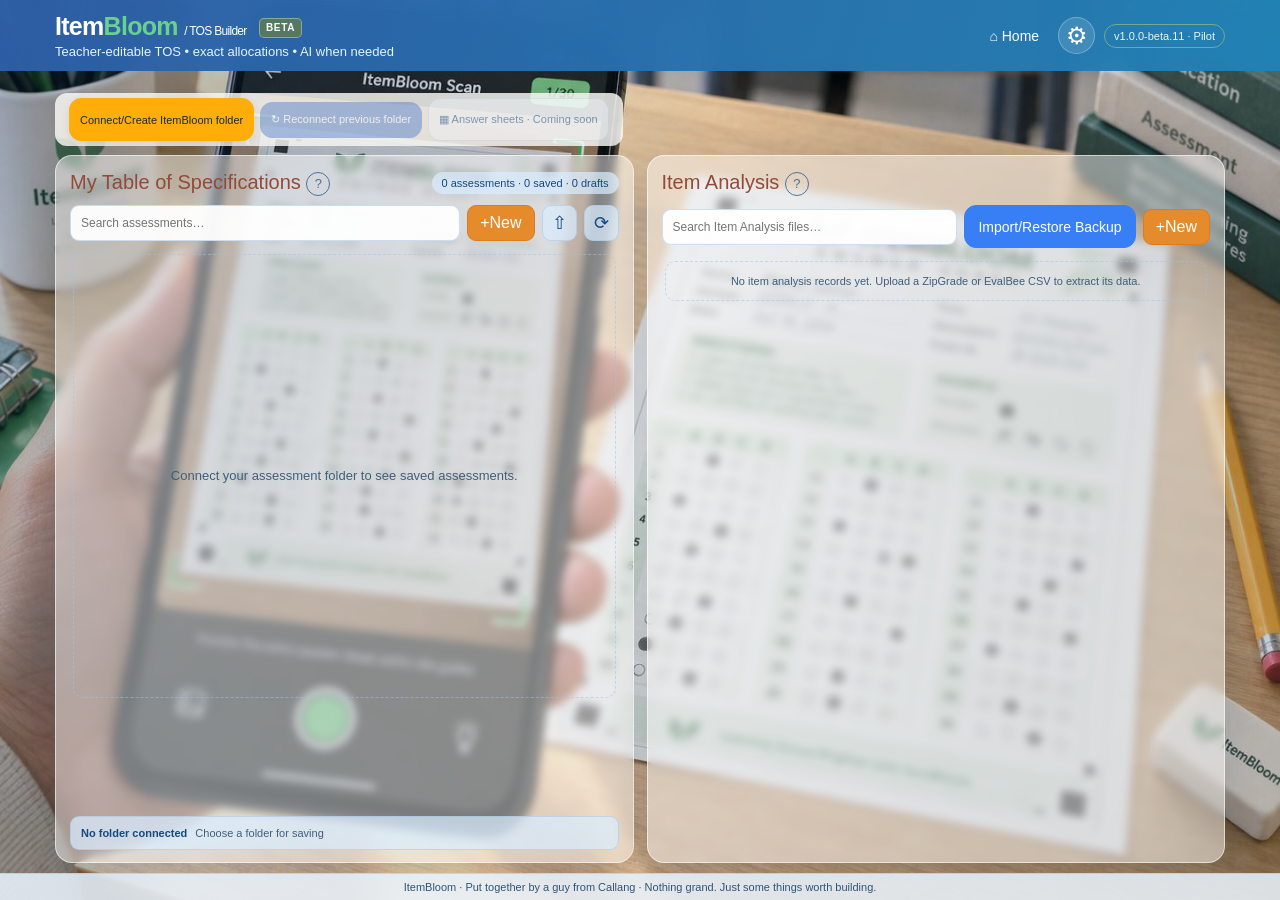
==== index.html @ 2d2b0105 "Preserve saved grade and placements; require explicit recalculation and review" ====
<!doctype html><html lang="en"><head><meta charset="utf-8"><meta name="viewport" content="width=device-width,initial-scale=1"><meta name="color-scheme" content="light"><meta name="theme-color" content="#265d91"><link rel="manifest" href="manifest.webmanifest"><link rel="icon" type="image/png" sizes="192x192" href="icons/icon-192.png"><title>ItemBloom v1.0.0-beta.11 — TOS Builder & Item Analysis</title><style>
/* Answer Sheet Maker is unavailable in this pilot. */
:root{font-family:Inter,Segoe UI,Arial,sans-serif;color:#233b2b;background:#f5f7f4;--green:#245f43;--line:#dce7de;--muted:#5f7266}
*{box-sizing:border-box}body{margin:0}button,input,select,textarea{font:inherit}button{cursor:pointer}button:disabled{opacity:.5;cursor:not-allowed}
.top{background:#183d2b;color:white;padding:20px 0}.wrap{max-width:1210px;margin:auto;padding:0 20px}.brand{font-size:24px;font-weight:800;letter-spacing:-.7px}.brand em{color:#9addad;font-style:normal}.subtitle{font-size:12px;color:#c8decf;margin-top:3px}.main{padding:20px 20px 45px}.card{background:#fff;border:1px solid var(--line);padding:22px;border-radius:15px;margin-bottom:16px;box-shadow:0 2px 10px #193e2908}.card h2{font-size:17px;margin:0 0 14px}.hint{color:var(--muted);font-size:12px;line-height:1.55;margin:8px 0}.grid{display:grid;grid-template-columns:repeat(3,minmax(0,1fr));gap:13px}.grid.two{grid-template-columns:repeat(2,minmax(0,1fr))}.grid.six{grid-template-columns:repeat(6,minmax(0,1fr))}.field{min-width:0}.field label{display:block;font-size:12px;color:#46604e;font-weight:700;margin-bottom:6px}.field input,.field select,.field textarea{width:100%;border:1px solid #cbdbce;border-radius:9px;padding:10px;background:white;color:#233b2b;outline:none}.field textarea{resize:vertical;min-height:63px}.field input:focus,.field textarea:focus,.field select:focus{border-color:#439767;box-shadow:0 0 0 3px #d8ebdc}.field input[type=file]{padding:6px}.field input[type=checkbox]{width:auto}.line{display:flex;justify-content:space-between;align-items:center;gap:14px;flex-wrap:wrap}.line h2{margin:0}.pill{background:#ecf5ec;border-radius:30px;padding:5px 10px;font-size:11px;color:#356747;font-weight:700}.controls{display:flex;gap:9px;align-items:center;flex-wrap:wrap;margin-top:13px}.btn{padding:10px 13px;border:1px solid var(--green);background:var(--green);color:white;border-radius:9px;font-size:13px;font-weight:700}.btn.secondary{background:#fff;color:#266245;border-color:#b9cebf}.btn.ghost{border:1px solid #d4e2d7;background:#f9fbf9;color:#466e52}.btn.danger{color:#a34b38;border-color:#e7d0c8;background:white}.btn:hover{filter:brightness(.97)}.compact{padding:6px 10px;font-size:11px}.competency{padding:14px;background:#fcfdfc;border:1px solid #dce6df;border-radius:11px;margin:11px 0}.compgrid{display:grid;grid-template-columns:.7fr 3.8fr .9fr;gap:12px;margin-top:9px}.status{padding:11px 13px;border-radius:9px;margin-top:13px;font-size:13px;line-height:1.5;background:#eaf5ec;color:#285840}.status.warn{background:#fff4df;color:#825c19}.status.error{background:#fff0ed;color:#9c392c}.hidden{display:none!important}details{border-top:1px solid #e7eee8;margin-top:14px;padding-top:13px}summary{color:#2a684b;font-weight:700;font-size:13px;cursor:pointer}.steps{font-size:13px;color:#50695b;line-height:1.75;margin:10px 0}.steps b{color:#214731}.airow{display:grid;grid-template-columns:1fr 1.4fr 1fr;gap:12px;margin:12px 0}.airow .field{align-self:end}.inputbox{font-family:Consolas,ui-monospace,monospace;font-size:12px;min-height:100px}.result-controls{display:flex;justify-content:space-between;gap:12px;flex-wrap:wrap;align-items:center}.metrics{font-size:12px;color:#536959;margin:9px 0 14px}.report{margin-top:18px;border:1px solid #dbe6dd;background:#f7faf7;border-radius:10px;padding:15px;font-size:12px;line-height:1.6;color:#47604f}.report ul{margin:5px 0;padding-left:21px}.report h3{font-size:13px;color:#244934;margin:0 0 7px}.footer{text-align:center;font-size:11px;color:#6a7f70;padding:8px}.print-area{background:white;color:#000;max-width:1160px;margin:0 auto;font-family:"Times New Roman",Times,serif}.deped-header{text-align:center;font-size:13px;line-height:1.12;padding:0 5px 12px}.deped-header .seal{height:46px;max-width:65px;object-fit:contain;display:block;margin:0 auto 3px}.deped-header .republic{font-family:Georgia,serif;font-size:13px}.deped-header .department{font-family:Georgia,serif;font-size:16px;font-weight:700}.deped-header .region,.deped-header .division{font-family:Arial,sans-serif;font-size:11px;margin-top:3px}.deped-header .school{font-family:Arial,sans-serif;font-size:15px;font-weight:700;margin-top:5px}.deped-header .town{font-family:Arial,sans-serif;font-size:11px;margin-top:3px}.deped-header .exam-title{font-size:16px;font-weight:700;margin-top:17px;line-height:1.15}.tos-meta{display:flex;justify-content:space-between;align-items:flex-end;gap:5px;margin:7px 1px 1px;font-size:13px}.tos-meta strong{font-size:15px}.printtable{width:100%;border-collapse:collapse;table-layout:fixed;font-family:Arial,sans-serif;font-size:11px;line-height:1.4}.printtable th,.printtable td{border:1px solid #111;padding:6px 5px;vertical-align:middle;color:black}.printtable th{background:#f0f0f0;text-align:center;font-weight:700}.printtable .phasehead th{padding:2px 3px;font-size:10px}.printtable .levels th{padding:2px 2px;font-size:9px}.printtable .percents th{padding:2px;font-size:10px}.printtable td.num{text-align:center}.printtable td.comptext{font-size:11px;line-height:1.55;text-align:left;white-space:pre-wrap;overflow-wrap:anywhere}.printtable td.placement{text-align:center;font-size:10px;white-space:normal;overflow-wrap:break-word}.printtable tfoot td{text-align:center;font-weight:700}.signatures{display:grid;grid-template-columns:repeat(4,1fr);gap:10px;margin-top:19px}.sig{text-align:center;font-family:Arial,sans-serif;font-size:11px;min-width:0}.sig .role{font-style:italic;color:#666;text-align:left;font-size:10px;min-height:35px}.sig .name{font-size:11px;margin-top:4px;overflow-wrap:anywhere}.sig .position{font-size:10px;margin-top:3px}.page-note{font-family:Arial,sans-serif;font-size:10px;color:#555;margin-top:10px}.print-area:not(.visible){display:none}
@media(max-width:840px){.grid,.grid.two,.grid.six,.compgrid,.airow{grid-template-columns:1fr}.card{padding:15px}.wrap{padding:0 12px}.top{padding:14px 0}.main{padding:14px 12px}.table-scroll{overflow-x:auto}.print-area{min-width:920px}.tos-meta strong{font-size:13px}}
@media print{@page{size:A4 landscape;margin:9mm}body{background:#fff;color:#000}.top,.configuration,.footer,.result-controls,.metrics,.report,.page-note{display:none!important}.main{padding:0}.wrap{max-width:none;padding:0}.card{padding:0;border:0;box-shadow:none;margin:0}.print-area,.print-area:not(.visible){display:block;min-width:0;max-width:none}.table-scroll{overflow:visible}.deped-header{padding-bottom:10px}.deped-header .seal{height:42px}.deped-header .exam-title{margin-top:13px}.printtable{font-size:10px}.printtable th,.printtable td{padding:4px 3px}.printtable td.comptext{font-size:10px}.printtable td.placement{font-size:9px}.signatures{margin-top:16px}.printtable thead{display:table-header-group}.printtable tr{break-inside:avoid}*{print-color-adjust:exact;-webkit-print-color-adjust:exact}}


/* V9: compact step-based, single-viewport working screens */
html,body{height:100%;overflow:hidden}body{display:flex;flex-direction:column;background:#f3f6f2}
.top{padding:12px 0;flex:0 0 auto}.nav-top{display:flex;justify-content:space-between;align-items:center;gap:15px}.brand{font-size:21px}.edition{font-size:12px;font-weight:500}.appversion{border:1px solid #76aa89;color:#e7f6eb;border-radius:18px;padding:5px 9px;font-size:11px}
.stepbar{flex:0 0 auto;background:#fff;border-bottom:1px solid #dfe9e0}.step-row{display:flex;gap:3px;padding-top:7px;padding-bottom:7px}.step{flex:1;display:flex;align-items:center;justify-content:center;gap:8px;border:0;background:transparent;padding:9px 7px;color:#5f7869;font-size:12px;border-radius:8px;font-weight:700;white-space:nowrap}.step.active{background:#e7f3e9;color:#1f6342}.step-no{display:inline-grid;place-items:center;width:22px;height:22px;background:#eff3ef;border-radius:100%;color:#476d55}.step.active .step-no{background:#2a704f;color:white}
.workarea{flex:1;min-height:0;width:100%;display:flex;flex-direction:column;padding-top:14px;padding-bottom:10px;position:relative}.page{flex:1;min-height:0}.page.hidden{display:none!important}.scroll-surface{height:100%;min-height:0;overflow:auto;scrollbar-gutter:stable;padding:0 2px 6px}.page-intro{display:flex;align-items:baseline;gap:17px;margin-bottom:10px}.page-intro h1{font-size:20px;line-height:1.1;margin:0;color:#264d35}.page-intro p{font-size:12px;color:#648070;margin:0}.card{margin-bottom:11px;padding:16px 18px;border-radius:12px}.card h2{margin:0 0 9px;font-size:16px}.grid{gap:10px}.field input,.field select,.field textarea{padding:8px 9px}.field label{margin-bottom:4px}.hint{margin:6px 0}.controls{margin-top:9px}.bottomnav{flex:0 0 auto;background:white;border-top:1px solid #deeadf;padding:9px 0}.bottom-inner{display:flex;align-items:center;justify-content:space-between;gap:12px}.bottom-label{font-size:12px;font-weight:700;color:#657b69}.btn{padding:8px 13px}
#message:not(.hidden){position:absolute;z-index:8;right:20px;bottom:11px;max-width:550px;box-shadow:0 5px 25px #0002;padding:10px 35px 10px 14px}
#compList{max-height:calc(100dvh - 355px);overflow:auto;padding-right:3px}.competency{padding:9px 12px;margin:7px 0}.compgrid{margin-top:5px}.compgrid textarea{min-height:52px;max-height:80px}.competency .btn{padding:5px 8px}
.draft-screen{height:100%;min-height:0;display:flex;flex-direction:column}.draft-layout{flex:1;min-height:0;display:grid;grid-template-columns:minmax(0,1.55fr) minmax(300px,1fr);gap:11px}.draft-layout>.card{min-height:0;margin:0;display:flex;flex-direction:column}.draft-scroller{flex:1;min-height:85px;overflow:auto;border:1px solid #dce8de;border-radius:7px;margin:8px 0}.draft-table{border-collapse:collapse;font-size:11px;min-width:620px;width:100%;table-layout:fixed}.draft-table th{position:sticky;top:0;z-index:1;background:#eaf2eb;color:#2e5840;padding:8px 4px;border-bottom:1px solid #cddbd0}.draft-table td{padding:5px 3px;border-bottom:1px solid #e5eee6;text-align:center}.draft-table td:nth-child(2){text-align:left;min-width:145px;width:28%;max-width:210px;white-space:normal;line-height:1.3}.draft-table th:nth-child(1){width:5%}.draft-table th:nth-child(2){width:34%}.draft-table th:nth-child(3){width:7%}.draft-table th:nth-child(n+4):nth-child(-n+9){width:8%}.draft-table th:nth-child(10){width:6%}.draft-table td:nth-child(2){min-width:0;width:34%;max-width:none}.draft-table .comp-snippet{display:-webkit-box;-webkit-box-orient:vertical;-webkit-line-clamp:3;line-clamp:3;overflow:hidden;line-height:1.45}.draft-table tbody tr{height:64px}.draft-table input{width:37px;max-width:100%;padding:5px 0;text-align:center;border:1px solid #c9dacd;border-radius:6px;font:inherit}.draft-table input.changed{background:#eff6ea}.draft-table .bad{color:#ac4b38;font-weight:bold}.draft-table tfoot td{position:sticky;bottom:0;background:#eff5ef;font-weight:700;border-top:1px solid #c6d6ca}.draft-card>.controls{justify-content:flex-end}.draft-card>#draftValidation{padding:4px 0;margin:0;max-height:47px;overflow:auto}.draft-card #draftSummary{margin:2px 0}
.ai-workbench{display:flex;flex-direction:column;min-height:0;flex:1;overflow:auto}.ai-card .controls{gap:6px}.ai-card .btn{font-size:11px;padding:7px 9px}.ai-card .field textarea{font-size:11px;min-height:70px;max-height:125px}.ai-card details{margin-top:8px;padding-top:7px}.ai-card summary{font-size:12px}.ai-card .airow{grid-template-columns:1fr 1fr;gap:8px}.ai-card .airow .field{align-self:auto}.ai-card .airow #tokenContainer{grid-column:auto}.ai-card #aiState{overflow-wrap:anywhere}
#headerFields{grid-template-columns:repeat(3,minmax(0,1fr));gap:10px}.output-flex{display:block}.output-scroll{max-height:calc(100dvh - 275px);overflow:auto}.output-scroll h3{margin:5px 0;font-size:14px;color:#315941}
#resultCard{margin-bottom:7px}#resultCard>.result-controls{margin-bottom:5px}#resultCard .print-area{border:1px solid #e3e3e3;padding:14px;max-width:1140px}#resultCard .table-scroll{overflow:auto;max-height:calc(100dvh - 300px)}#resultCard .report{margin-top:9px;max-height:85px;overflow:auto;padding:9px}
.print-area .republic,.print-area .department{font-family:"Old English Text MT","UnifrakturCook","Cloister Black",Georgia,serif!important;font-size:16px!important;font-weight:400!important;letter-spacing:-.5px;transform:scaleX(.83);transform-origin:center center;line-height:1.08}
.signatures{display:grid;grid-template-columns:repeat(var(--signature-count,4), minmax(0,1fr));gap:10px}.sig .role{text-align:center;min-height:33px}
@media(max-width:1150px){.draft-layout{grid-template-columns:minmax(0,1.22fr) minmax(285px,1fr)}.draft-table{min-width:620px}}
@media(max-width:800px){.page-intro{display:block}.page-intro p{margin-top:6px}.step{font-size:0;padding:6px 1px}.step-no{font-size:11px}.draft-layout{display:flex;flex-direction:column;overflow:auto}.draft-layout>.card{flex:0 0 auto}.draft-scroller{min-height:175px;max-height:42dvh}.ai-card{max-height:37dvh;overflow:auto}.workarea{padding:10px 10px}.wrap{padding:0 10px}.draft-table{min-width:620px}#headerFields{grid-template-columns:repeat(2,minmax(0,1fr))}.output-scroll{max-height:calc(100dvh - 235px)}.appversion{display:none}}
@media(max-width:560px){.top{padding:8px 0}.brand{font-size:18px}.edition{display:none}.page-intro h1{font-size:18px}.grid,.grid.two,.grid.six,.compgrid{grid-template-columns:1fr}.grid.six{grid-template-columns:repeat(2,1fr)}.compgrid{grid-template-columns:70px 1fr 85px;gap:7px}.compgrid .field label{font-size:10px}.compgrid input{min-width:0}.competency textarea{font-size:12px}.bottom-label{display:none}#headerFields{grid-template-columns:1fr}.signatures{grid-template-columns:repeat(var(--signature-count,1),minmax(0,1fr))}}
@media print{@page{size:A4 landscape;margin:8mm}html,body{height:auto;overflow:visible;display:block!important}.top,.stepbar,.bottomnav,.page-intro,#message{display:none!important}.workarea{display:block;padding:0;max-width:none}.page{display:none!important}.page[data-page="4"]{display:block!important}.page[data-page="4"]>.scroll-surface{overflow:visible;height:auto}.page[data-page="4"] .card{display:block!important}#resultCard>.result-controls,#resultCard>.metrics,#resultCard>.report{display:none!important}#resultCard .table-scroll{overflow:visible;max-height:none}#resultCard .print-area{border:0;padding:0;max-width:none;min-width:0}.print-area .republic,.print-area .department{font-size:16px!important}.signatures{grid-template-columns:repeat(var(--signature-count,4), minmax(0,1fr))}#previewPlaceholder{display:none!important}}

/* Folder-backed assessments and persistent home screen */
.header-actions{display:flex;align-items:center;gap:9px}.header-btn{border-color:#7eaf8d;background:transparent;color:white;padding:7px 10px}.header-btn:hover{background:#2e5c43}.brand-footer{flex:0 0 auto;text-align:center;border-top:1px solid #dde8df;background:#f8faf8;color:#66796b;font-size:11px;padding:7px 12px}
body.home-mode .stepbar,body.home-mode .bottomnav{display:none!important}body.home-mode .workarea{padding-top:22px;padding-bottom:10px}.home-screen{height:100%;min-height:0;display:flex;flex-direction:column}.home-columns{display:grid;grid-template-columns:minmax(0,1.7fr) minmax(290px,1fr);gap:13px;flex:1;min-height:0}.home-columns>.card{margin:0;min-height:0}.home-primary{display:flex;flex-direction:column;min-height:0}.home-storage{overflow:auto}.recent-scroll{height:clamp(270px,48vh,470px);min-height:270px;overflow-y:auto;overscroll-behavior:contain;padding:4px 5px 5px 1px;flex:1}.recent-item{border:1px solid #dce8df;border-radius:11px;padding:12px;margin-bottom:8px;background:#fbfdfb;display:flex;gap:12px;justify-content:space-between;align-items:center}.recent-title{font-size:14px;font-weight:750;color:#214f34;margin-bottom:3px;overflow-wrap:anywhere}.recent-meta{font-size:11px;color:#617968;line-height:1.5}.recent-actions{display:flex;gap:6px;align-items:center;flex-shrink:0}.empty-recent{height:100%;min-height:245px;display:flex;align-items:center;justify-content:center;text-align:center;color:#6e8071;font-size:13px;padding:25px;line-height:1.65;border:1px dashed #cedfce;border-radius:10px}.folder-indicator{background:#f3f8f3;padding:14px;border-radius:10px;border:1px solid #e0ede2}.folder-indicator strong,.folder-indicator .hint{display:block}.storage-note{font-size:11px;line-height:1.55;color:#58705e;margin-top:16px}.save-indicator{font-weight:500;color:#6b836e}.home-screen .controls{margin-top:10px}#recentHint{margin:3px 0 12px}
@media(max-width:840px){.home-columns{grid-template-columns:1fr;overflow:auto}.home-columns>.card{min-height:auto}.recent-scroll{flex:none;max-height:350px}.header-actions{gap:4px}.header-btn{font-size:11px;padding:7px}.appversion{display:none}}
@media print{.brand-footer,.header-actions,.home-screen{display:none!important}body.home-mode .stepbar,body.home-mode .bottomnav{display:none!important}}

/* V10 color themes: report/print surface stays independent */
:root{--ui-bg:#f3f6f2;--ui-card:#fff;--ui-text:#233b2b;--ui-heading:#264d35;--ui-hero:#183d2b;--ui-accent:#245f43;--ui-soft:#e7f3e9;--ui-line:#dce7de;--ui-field:#fff;--ui-muted:#617768;--ui-footer:#f8faf8;--ui-highlight:#f8faf8}
body[data-theme="warm"]{--ui-bg:#fff6f0;--ui-card:#fffdfb;--ui-text:#583f47;--ui-heading:#713d5b;--ui-hero:#653a60;--ui-accent:#a04d79;--ui-soft:#fce8e7;--ui-line:#f0d9de;--ui-field:#fff;--ui-muted:#805969;--ui-footer:#fff1e9;--ui-highlight:#fff3ee}
body[data-theme="playful"]{--ui-bg:#f6f2ff;--ui-card:#fff;--ui-text:#493664;--ui-heading:#6d39ad;--ui-hero:#52259a;--ui-accent:#8640d0;--ui-soft:#f1e2ff;--ui-line:#e2d5fc;--ui-field:#fff;--ui-muted:#735d89;--ui-footer:#faf0ff;--ui-highlight:#fdf4ff}
body[data-theme="ocean"]{--ui-bg:#ebf8fa;--ui-card:#fff;--ui-text:#24465c;--ui-heading:#145f78;--ui-hero:#124f70;--ui-accent:#087d91;--ui-soft:#d8f1f3;--ui-line:#c9e4e7;--ui-field:#fff;--ui-muted:#5b7784;--ui-footer:#effafd;--ui-highlight:#f4fcff}
body[data-theme="dark"]{--ui-bg:#141e29;--ui-card:#222f3c;--ui-text:#e4edf7;--ui-heading:#d7e9ff;--ui-hero:#101923;--ui-accent:#5db39f;--ui-soft:#263e48;--ui-line:#405462;--ui-field:#182632;--ui-muted:#a2b5c7;--ui-footer:#1a2734;--ui-highlight:#293745}
body{background:var(--ui-bg);color:var(--ui-text)}.top{background:var(--ui-hero)}body[data-theme="warm"] .top{background:linear-gradient(100deg,#7d3d72,#d67f68)}body[data-theme="playful"] .top{background:linear-gradient(110deg,#5830b0,#df54aa 65%,#f0a14c)}body[data-theme="ocean"] .top{background:linear-gradient(100deg,#115878,#10a0a5)}
.card,.stepbar,.bottomnav{background:var(--ui-card);border-color:var(--ui-line)}.page-intro h1,.card h2,.recent-title{color:var(--ui-heading)}.page-intro p,.hint,.recent-meta,.storage-note,.bottom-label{color:var(--ui-muted)}.btn:not(.ghost):not(.secondary):not(.danger):not(.header-btn){background:var(--ui-accent);border-color:var(--ui-accent)}.btn.secondary,.btn.ghost,.btn.danger{background:var(--ui-field);color:var(--ui-accent);border-color:var(--ui-line)}.step.active,.pill,.folder-indicator{background:var(--ui-soft);color:var(--ui-heading)}.step.active .step-no{background:var(--ui-accent)}.step{color:var(--ui-muted)}.field label{color:var(--ui-text)}.field input,.field textarea,.field select{background:var(--ui-field);color:var(--ui-text);border-color:var(--ui-line)}.competency,.recent-item{background:var(--ui-highlight);border-color:var(--ui-line)}.brand-footer{background:var(--ui-footer);color:var(--ui-muted);border-color:var(--ui-line)}.empty-recent{border-color:var(--ui-line);color:var(--ui-muted)}.save-indicator{color:var(--ui-muted)}.draft-scroller{border-color:var(--ui-line)}body[data-theme="dark"] .draft-table th{background:#314858;color:#f1f6ff}body[data-theme="dark"] .draft-table td{color:var(--ui-text)}body[data-theme="dark"] summary{color:#a2e4db}
.theme-widget{font-size:11px;color:#f1f6ff;display:flex;align-items:center;gap:6px}.theme-widget select{background:#ffffffec;color:#233b2b;border:0;border-radius:7px;padding:7px 8px;font-size:12px;max-width:150px}
.recent-titleline{display:flex;align-items:center;gap:9px;margin-bottom:3px;flex-wrap:wrap}.kind-pill{font-size:10px;letter-spacing:.5px;border-radius:30px;padding:3px 8px;font-weight:800;background:#e2f2ea;color:#256143}.kind-pill.draft{background:#fff1cc;color:#965922}.recent-item .btn.danger{padding:6px 8px}.recent-actions{flex-wrap:wrap;justify-content:flex-end}
#previewFolderStatus{font-weight:700;color:var(--ui-muted)}
.print-area .department{font-size:18px!important}.print-area .republic{font-size:16px!important}.print-area .region{font-size:10px!important;font-weight:700!important}
body[data-theme="dark"] .print-area{background:#fff;color:#000}body[data-theme="dark"] .print-area *{color:#000}
@media(max-width:640px){.theme-widget{font-size:0}.theme-widget select{max-width:105px;font-size:10px}.recent-item{flex-wrap:wrap}.recent-actions{width:100%;justify-content:flex-end}}
@media print{.print-area .department{font-size:18px!important}.print-area .republic{font-size:16px!important}.print-area .region{font-size:10px!important;font-weight:700!important}}

/* Dual-entry Bloom controls. */
.bloom-entry{border:1px solid var(--ui-line);background:var(--ui-highlight);border-radius:13px;padding:10px;min-width:0}
.bloom-entry .bloom-title{display:block;font-size:12px;min-height:30px;color:var(--ui-heading);font-weight:800;margin-bottom:8px}
.bloom-duo{display:grid;grid-template-columns:1fr;gap:8px}
.bloom-duo label{font-size:10px!important;letter-spacing:.25px;margin-bottom:4px!important}
.bloom-duo label.bloom-percent-label{color:#7b3026!important;font-weight:600!important}
.bloom-duo input{font-variant-numeric:tabular-nums;text-align:center;padding:6px 4px!important;font-size:14px;min-width:0}
.bloom-validation{font-size:12px;font-weight:700;padding:9px 12px;border-radius:9px;margin:13px 0 9px;background:#e6f7ed;color:#16613c}
.bloom-validation.bad{background:#fff0eb;color:#993f2d}
#targetsInfo{font-size:11px}
#nextStep:disabled{opacity:.5;box-shadow:none;transform:none;cursor:not-allowed}
.page[data-page="0"] .configuration:first-of-type{position:relative;z-index:5}
.subject-chooser{display:flex;position:relative;min-width:0;z-index:6}
.subject-chooser input{border-radius:9px 0 0 9px;flex:1;min-width:0}
.subject-menu-toggle{flex:0 0 40px;border:1px solid var(--ui-line);border-left:0;border-radius:0 9px 9px 0;color:var(--ui-heading);background:var(--ui-soft);font-size:20px;cursor:pointer}
.subject-menu-toggle:hover{background:#d3e9e4}
.subject-choices{position:absolute;z-index:20;top:calc(100% + 3px);left:0;right:0;max-height:225px;overflow-y:auto;border:1px solid var(--ui-line);border-radius:11px;background:var(--ui-card);box-shadow:0 10px 24px #1a39522e;padding:5px}
.subject-choices button{display:block;width:100%;text-align:left;padding:8px 10px;background:transparent;border:0;border-radius:7px;color:var(--ui-text);font-size:12px}
.subject-choices button:hover,.subject-choices button:focus{background:var(--ui-soft)}
.subject-choices p{padding:10px;color:var(--ui-muted);font-size:12px}
@media(max-width:1100px){.grid.six{grid-template-columns:repeat(3,minmax(0,1fr))}}
@media(max-width:660px){.grid.six{grid-template-columns:repeat(2,minmax(0,1fr))}.bloom-duo input{font-size:13px}}
@media print{body[data-theme="campus"]{background:white!important;font-family:Arial,sans-serif}body[data-theme="campus"] .card{box-shadow:none;backdrop-filter:none}}
:root{--school-photo:url("assets/itembloom-background.jpg")}

/* ItemBloom v14 — image-backed glass workspace, tablet-readable CSM-inspired controls */
:root{--ui-bg:#e9eff3;--ui-card:rgba(255,255,255,.84);--ui-text:#19344a;--ui-heading:#144266;--ui-hero:#164c80;--ui-accent:#ffab05;--ui-soft:#e7f4fc;--ui-line:rgba(255,255,255,.58);--ui-field:rgba(255,255,255,.94);--ui-muted:#456578;--ui-footer:rgba(251,253,255,.72);--ui-highlight:rgba(255,255,255,.74)}
body[data-theme="campus"]{--ui-bg:#e2ebf0;--ui-card:rgba(255,255,255,.83);--ui-text:#172e48;--ui-heading:#10446f;--ui-hero:#104f85;--ui-accent:#ffae06;--ui-soft:rgba(226,244,250,.82);--ui-line:rgba(255,255,255,.68);--ui-field:rgba(255,255,255,.94);--ui-muted:#476378;--ui-footer:rgba(255,255,255,.65);--ui-highlight:rgba(255,255,255,.63)}
body[data-theme="sage"]{--ui-bg:#e3eae2;--ui-card:rgba(245,251,242,.83);--ui-text:#214538;--ui-heading:#174d3a;--ui-hero:#285848;--ui-accent:#21785b;--ui-soft:rgba(221,242,226,.8);--ui-line:rgba(226,246,231,.62);--ui-field:rgba(255,255,255,.95);--ui-muted:#4b6658;--ui-footer:rgba(241,251,238,.7);--ui-highlight:rgba(241,251,238,.7)}
body[data-theme="dark"]{--ui-bg:#14202d;--ui-card:rgba(20,32,46,.83);--ui-text:#eaf4fa;--ui-heading:#eaf5ff;--ui-hero:#101d30;--ui-accent:#f5a51b;--ui-soft:rgba(37,66,79,.8);--ui-line:rgba(174,199,217,.22);--ui-field:rgba(29,47,65,.94);--ui-muted:#b9cadb;--ui-footer:rgba(17,29,43,.76);--ui-highlight:rgba(26,45,62,.80)}
body[data-theme="campus"],body[data-theme="sage"],body[data-theme="dark"]{font-family:'Poppins','Segoe UI',Arial,sans-serif;background-image:linear-gradient(105deg,rgba(9,37,62,.29),rgba(25,52,73,.08) 45%,rgba(8,41,59,.20)),var(--school-photo);background-size:cover;background-position:center;background-attachment:fixed;color:var(--ui-text)}
body[data-theme="sage"]{background-image:linear-gradient(105deg,rgba(29,65,46,.38),rgba(199,225,202,.14) 45%,rgba(20,65,38,.27)),var(--school-photo)}
body[data-theme="dark"]{background-image:linear-gradient(110deg,rgba(7,15,27,.76),rgba(10,21,39,.62) 50%,rgba(9,18,27,.78)),var(--school-photo)}
.top,body[data-theme="campus"] .top,body[data-theme="sage"] .top,body[data-theme="dark"] .top{background:linear-gradient(105deg,rgba(5,41,86,.91),rgba(10,58,89,.86));backdrop-filter:blur(16px)}body[data-theme="sage"] .top{background:linear-gradient(105deg,rgba(19,71,59,.93),rgba(28,77,70,.83))}body[data-theme="dark"] .top{background:linear-gradient(105deg,rgba(10,19,29,.97),rgba(17,39,61,.95))}
.brand{font-size:25px}.brand em{color:#c9f5bd} .subtitle{font-size:13px;color:#e5f4ff}
.card,body[data-theme="campus"] .card{background:var(--ui-card);border:1px solid var(--ui-line);backdrop-filter:blur(17px) saturate(125%);-webkit-backdrop-filter:blur(17px);box-shadow:0 14px 34px rgba(5,31,53,.18);border-radius:20px}
.stepbar,.bottomnav,body[data-theme="campus"] .stepbar,body[data-theme="campus"] .bottomnav{background:var(--ui-card);border-color:var(--ui-line);backdrop-filter:blur(18px);-webkit-backdrop-filter:blur(18px)}
.field label,.page-intro h1,.card h2,.recent-title{color:var(--ui-heading)}
.page-intro h1{font-size:23px;font-weight:800;color:#fff!important;text-shadow:0 2px 7px rgba(0,0,0,.47)}.page-intro p{font-size:13px;color:#fff!important;text-shadow:0 1px 4px rgba(0,0,0,.6)}
.card h2{font-size:18px}.field label{font-size:13px}.field input,.field select,.field textarea{font-size:15px;min-height:44px;background:var(--ui-field);color:var(--ui-text);border:1px solid rgba(100,133,153,.3)}
.btn{font-size:14px;min-height:43px;border-radius:12px;transition:background .2s,transform .2s,box-shadow .2s,color .2s,filter .2s}
body[data-theme="campus"] .btn:not(.ghost):not(.secondary):not(.danger):not(.header-btn),body[data-theme="dark"] .btn:not(.ghost):not(.secondary):not(.danger):not(.header-btn),body[data-theme="sage"] .btn:not(.ghost):not(.secondary):not(.danger):not(.header-btn){background:var(--ui-accent);border-color:var(--ui-accent);color:var(--ui-text)}
body[data-theme="campus"] .btn.secondary,body[data-theme="dark"] .btn.secondary,body[data-theme="sage"] .btn.secondary{background:#347ff0;border-color:#347ff0;color:white}
body[data-theme="campus"] .btn.ghost,body[data-theme="dark"] .btn.ghost,body[data-theme="sage"] .btn.ghost{background:var(--ui-card);border-color:var(--ui-line);color:var(--ui-heading)}
body[data-theme="dark"] .btn.ghost{color:var(--ui-text)}
.btn:not(:disabled):hover,body[data-theme="campus"] .btn:not(:disabled):hover{filter:none;transform:translateY(-2px);box-shadow:0 8px 20px rgba(2,37,68,.22)}
body[data-theme="campus"] .btn:not(.ghost):not(.secondary):not(.danger):not(.header-btn):not(:disabled):hover{background:#f38500;border-color:#f38500;color:#202c3b}
.btn.secondary:not(:disabled):hover{background:#1764d3!important;border-color:#1764d3!important;color:white!important}
.header-btn{color:#f5f9ff!important;background:rgba(255,255,255,.16)!important;border-color:rgba(255,255,255,.21)!important}
.pill,.kind-pill{font-size:12px}.step{font-size:13px}.recent-meta,.hint,.folder-indicator{font-size:13px}.recent-item{background:var(--ui-highlight);border-color:var(--ui-line)}
.brand-footer{background:var(--ui-footer);border-color:var(--ui-line);backdrop-filter:blur(18px)}
.theme-anchor{position:relative}.theme-gear{width:37px;height:37px;background:rgba(255,255,255,.13);border:1px solid rgba(255,255,255,.28);border-radius:50%;color:#fff;font-size:24px;line-height:1;cursor:pointer;display:grid;place-items:center;transition:.2s}.theme-gear:hover{background:rgba(255,255,255,.27);transform:rotate(28deg)}.theme-menu{position:absolute;right:0;top:calc(100% + 12px);background:rgba(255,255,255,.97);padding:15px;border-radius:15px;border:1px solid #d3e3ee;box-shadow:0 16px 30px rgba(7,37,58,.26);width:200px;z-index:120;color:#153b56}.theme-menu label{display:block;font-size:13px;font-weight:700;margin-bottom:9px}.theme-menu select{width:100%;padding:10px;border-radius:9px;border:1px solid #9db8c7;color:#193c56;font-size:14px;background:white}
.help-icon{display:inline-flex;justify-content:center;align-items:center;vertical-align:middle;min-width:24px;min-height:24px;padding:0;border:1px solid currentColor;border-radius:50%;background:transparent;color:var(--ui-heading);font:700 13px/1 'Poppins',sans-serif;opacity:.72;cursor:pointer;transition:opacity .15s,background .15s}.help-icon:hover,.help-icon:focus-visible{opacity:1;background:var(--ui-soft)}.sr-only{position:absolute!important;width:1px!important;height:1px!important;padding:0!important;margin:-1px!important;overflow:hidden!important;clip:rect(0,0,0,0)!important;white-space:nowrap!important;border:0!important}
.help-overlay{position:fixed;inset:0;display:flex;justify-content:center;align-items:center;background:rgba(8,22,37,.54);z-index:200;padding:16px;backdrop-filter:blur(4px)}.help-dialog{width:min(500px,100%);border:1px solid rgba(255,255,255,.8);border-radius:22px;background:rgba(255,255,255,.96);padding:22px;color:#223b4f;box-shadow:0 20px 65px rgba(1,17,35,.34);font-size:15px;line-height:1.6}.help-dialog-head{display:flex;justify-content:space-between;align-items:center}.help-dialog h2{font-size:21px;margin:0}.help-close{border:0;background:transparent;font-size:29px;cursor:pointer;color:#38516a}.help-dialog-text p{margin:13px 0}.help-actions{display:flex;justify-content:flex-end;margin-top:18px}
.zoom-controls{display:flex;align-items:center;gap:12px;justify-content:flex-end;min-height:48px;flex:0 0 auto}.zoom-caption{font-size:14px;font-weight:700;color:var(--ui-heading);margin-right:auto}.zoom-controls input[type=range]{width:clamp(105px,21vw,220px);accent-color:#2479d4;cursor:pointer}.zoom-controls output{min-width:50px;font-size:13px;font-weight:700;color:var(--ui-text);font-variant-numeric:tabular-nums}
.page[data-page="4"] .scroll-surface{display:flex;flex-direction:column;overflow:hidden}.page[data-page="4"] #resultCard{display:flex;flex-direction:column;min-height:0;flex:1}.page[data-page="4"] .zoom-viewport{flex:1 1 auto;min-height:180px;max-height:none;overflow:auto;background:rgba(220,232,240,.55);border:1px solid rgba(126,156,178,.42);border-radius:14px;padding:14px;scrollbar-gutter:stable}.fit-stage{position:relative;margin:0 auto}.page[data-page="4"] .print-area{width:1120px;min-width:1120px;max-width:none;background:#fff;color:#000;padding:13px 18px;box-shadow:0 8px 26px rgba(16,38,57,.15);transform-origin:top left}
.page[data-page="4"] .print-area *{color:#000}
@media(max-width:850px){.brand{font-size:22px}.card{padding:14px}.workarea{padding-top:10px}.zoom-controls{gap:8px}.zoom-controls input[type=range]{width:120px}}
@media print{body,body[data-theme="campus"],body[data-theme="sage"],body[data-theme="dark"]{background:#fff!important}.page[data-page="4"] .scroll-surface{display:block!important;overflow:visible!important}.page[data-page="4"] #resultCard{display:block!important;min-height:0!important}.zoom-controls,.help-overlay,.theme-menu{display:none!important}.page[data-page="4"] .zoom-viewport{display:block!important;height:auto!important;min-height:0!important;overflow:visible!important;background:transparent!important;border:0!important;padding:0!important}.fit-stage{display:block!important;width:auto!important;height:auto!important;margin:0!important}.page[data-page="4"] .print-area{transform:none!important;width:100%!important;min-width:0!important;max-width:none!important;padding:0!important;box-shadow:none!important}.page[data-page="4"] .card{background:#fff!important;border:0!important;backdrop-filter:none!important;box-shadow:none!important}}

/* v15: CSM-inspired glass/contrast corrections, accessible settings overlay */
.top{position:relative;z-index:60;overflow:visible}
.nav-top,.header-actions,.theme-anchor{overflow:visible}
.stepbar{position:relative;z-index:12}
.workarea{z-index:1}
.bottomnav,.brand-footer{position:relative;z-index:2}
.theme-anchor{z-index:80}
.theme-menu{z-index:1000;top:calc(100% + 9px);right:0;width:228px;background:rgba(250,253,255,.98);box-shadow:0 22px 46px rgba(6,27,45,.35);color:#163049;backdrop-filter:blur(15px)}
.theme-menu label{color:#163049}
.theme-menu select{background:#fff;color:#172b40;border:1px solid #90b0c6;font-weight:600;min-height:44px}
/* Light translucent panes with more visible background, like the example survey. */
body[data-theme="campus"]{--ui-card:rgba(249,252,254,.69);--ui-highlight:rgba(255,255,255,.52);--ui-footer:rgba(245,251,254,.76);--ui-heading:#104e3a;--ui-text:#172f46;--ui-muted:#425d71;--ui-soft:rgba(230,243,246,.7)}
body[data-theme="sage"]{--ui-card:rgba(244,251,243,.74);--ui-highlight:rgba(244,251,242,.58);--ui-footer:rgba(237,249,235,.78);--ui-accent:#ffa909}
body[data-theme="dark"]{--ui-card:rgba(19,32,45,.76);--ui-highlight:rgba(23,45,59,.67);--ui-footer:rgba(13,25,39,.80);--ui-accent:#ffaf17}
body[data-theme="campus"] .top{background:linear-gradient(105deg,rgba(21,126,37,.97),rgba(11,121,112,.96))}
body[data-theme="sage"] .top{background:linear-gradient(105deg,rgba(27,109,62,.96),rgba(22,112,99,.94))}
body[data-theme="dark"] .top{background:linear-gradient(105deg,rgba(12,32,51,.97),rgba(19,76,85,.96))}
body[data-theme="campus"] .card,body[data-theme="sage"] .card,body[data-theme="dark"] .card{background:var(--ui-card);border:1px solid rgba(255,255,255,.57);backdrop-filter:blur(13px) saturate(125%);-webkit-backdrop-filter:blur(13px) saturate(125%);box-shadow:0 14px 36px rgba(13,38,57,.15);border-radius:17px}
body[data-theme="dark"] .card{border-color:rgba(177,208,220,.25)}
body[data-theme="campus"] .stepbar,body[data-theme="campus"] .bottomnav{background:rgba(249,253,255,.79)}
body[data-theme="sage"] .stepbar,body[data-theme="sage"] .bottomnav{background:rgba(244,250,243,.82)}
body[data-theme="dark"] .stepbar,body[data-theme="dark"] .bottomnav{background:rgba(21,39,53,.88)}
body[data-theme="campus"] .page-intro h1,body[data-theme="sage"] .page-intro h1,body[data-theme="dark"] .page-intro h1{color:white!important}
/* Orange primary / blue secondary / restrained destructive actions, across every theme. */
body[data-theme="campus"] .btn:not(.ghost):not(.secondary):not(.danger):not(.header-btn),
body[data-theme="sage"] .btn:not(.ghost):not(.secondary):not(.danger):not(.header-btn),
body[data-theme="dark"] .btn:not(.ghost):not(.secondary):not(.danger):not(.header-btn),
body[data-theme="campus"] #nextStep,body[data-theme="sage"] #nextStep,body[data-theme="dark"] #nextStep{
 background:#ffad08!important;border-color:#ffad08!important;color:#142b43!important;font-weight:800!important;
 box-shadow:0 3px 9px rgba(77,49,0,.1)
}
body[data-theme="campus"] .btn:not(.ghost):not(.secondary):not(.danger):not(.header-btn):not(:disabled):hover,
body[data-theme="sage"] .btn:not(.ghost):not(.secondary):not(.danger):not(.header-btn):not(:disabled):hover,
body[data-theme="dark"] .btn:not(.ghost):not(.secondary):not(.danger):not(.header-btn):not(:disabled):hover{
 background:#ffc349!important;border-color:#ffc349!important;color:#10263d!important;box-shadow:0 7px 18px rgba(110,66,0,.2)
}
body[data-theme="campus"] .btn.secondary,body[data-theme="sage"] .btn.secondary,body[data-theme="dark"] .btn.secondary{background:#387ff5!important;color:white!important;border-color:#387ff5!important;font-weight:700}
body[data-theme="campus"] .btn.secondary:not(:disabled):hover,body[data-theme="sage"] .btn.secondary:not(:disabled):hover,body[data-theme="dark"] .btn.secondary:not(:disabled):hover{background:#1764d3!important;border-color:#1764d3!important;color:white!important}
body[data-theme="campus"] .btn.danger,body[data-theme="sage"] .btn.danger,body[data-theme="dark"] .btn.danger{background:rgba(255,255,255,.89);color:#963b35;border-color:rgba(166,74,71,.34)}
body[data-theme="dark"] .btn.danger{background:rgba(41,38,51,.9);color:#ffd4c9}
.header-actions .header-btn{min-height:40px}
.heading-inline-help{display:flex;align-items:center;gap:8px;flex-wrap:wrap}
.metrics:has(.metrics-label){display:flex;align-items:center;gap:9px;font-weight:650}
.metrics-label{font-weight:700}
.intro-help{color:#fff!important;border-color:rgba(255,255,255,.85)!important;opacity:1;text-shadow:0 1px 2px #172b43}
.zoom-viewport{overscroll-behavior:contain;cursor:zoom-in}
.zoom-controls output{font-size:14px}
@media print{.top,.stepbar,.bottomnav,.brand-footer,.help-overlay{display:none!important}}


/* v16: shared external image, blue Campus Breeze + accessible visuals */
body[data-theme="campus"]{--ui-bg:#e6f0fc;--ui-heading:#164a83;--ui-text:#193b58;--ui-muted:#415e7b;--ui-card:rgba(242,249,255,.72);--ui-highlight:rgba(236,246,255,.63);--ui-line:rgba(158,197,232,.54);--ui-soft:rgba(218,237,255,.72);--ui-footer:rgba(236,246,255,.84)}
body[data-theme="campus"] .top{background:linear-gradient(108deg,rgba(46,94,167,.97),rgba(32,130,183,.96))}
body[data-theme="campus"] .brand em{color:#d2edff}
body[data-theme="campus"] .card h2,body[data-theme="campus"] .recent-title,body[data-theme="campus"] .output-scroll h3{color:#164a83}
body[data-theme="campus"] .step.active{background:rgba(204,228,254,.94);color:#174c84}
body[data-theme="campus"] .step.active .step-no{background:#316cac;color:white}
body[data-theme="campus"] .folder-indicator{background:rgba(212,237,254,.75);color:#174c84}
body[data-theme="campus"] .brand-footer{color:#2e5579}
.inline-validation{min-height:15px;margin-top:4px;font-size:11px;color:#53755e}
.inline-validation.invalid{color:#b44436;font-weight:600}
#schoolYear[aria-invalid="true"]{border-color:#d65c4d;box-shadow:0 0 0 2px rgba(214,92,77,.13)}
.recent-actions{gap:5px;align-items:center}
.recent-actions .compact{font-size:11px;padding:7px 9px}
.recent-item .recent-title{overflow-wrap:anywhere}
.recent-path{font-size:11px;opacity:.8;margin-top:2px;overflow-wrap:anywhere}
#resumeFolder{min-height:36px}
.file-action-overlay{position:fixed;inset:0;background:rgba(10,24,47,.62);display:flex;align-items:center;justify-content:center;padding:20px;z-index:400;backdrop-filter:blur(3px)}
.file-action-dialog{background:#fafdff;color:#1c3957;border-radius:20px;max-width:490px;width:100%;padding:23px;border:1px solid #c7d9ed;box-shadow:0 24px 65px #051e416b}
.file-action-dialog h2{margin:0 0 18px;font-size:20px}
.file-action-dialog .field{margin-bottom:12px}
.file-action-dialog input,.file-action-dialog select{width:100%;padding:11px 12px;border:1px solid #b2c8dc;border-radius:9px;color:#182f4c;background:white}
.file-action-dialog .controls{justify-content:flex-end}
.file-action-dialog #fileActionError{color:#ae3125;font-size:12px;min-height:20px}
.zoom-viewport{cursor:grab!important;touch-action:pan-x pan-y}
.zoom-viewport.is-dragging{cursor:grabbing!important;user-select:none}
@media print{.file-action-overlay{display:none!important}}


/* v17: dedicated home background, concise editor and explicit-save workflow */
body[data-theme="campus"],body[data-theme="sage"],body[data-theme="dark"]{background-image:none!important;background-color:var(--ui-bg)!important}
body.home-mode[data-theme="campus"],body.home-mode[data-theme="sage"],body.home-mode[data-theme="dark"]{background-image:linear-gradient(105deg,rgba(10,45,75,.35),rgba(30,60,70,.10),rgba(14,47,68,.24)),url("assets/itembloom-background.jpg")!important;background-size:cover;background-position:center;background-attachment:fixed}
body[data-theme="sage"]{--ui-bg:#edf5ed}body[data-theme="dark"]{--ui-bg:#172333}body[data-theme="campus"]{--ui-bg:#e9f1f8}
.brand em{color:#69d08d!important} .mode-indicator{padding:8px 10px;border:1px solid #96bdce;border-radius:18px;color:#eaf8ff;font-size:12px;font-weight:700}
.grid.setup-details{display:grid;grid-template-columns:minmax(125px,1.1fr) minmax(120px,.8fr) minmax(125px,1.2fr) minmax(220px,2.3fr);gap:10px}
.grid.setup-details>.field:nth-child(n+5){grid-column:span 1}.grid.setup-details>.field:nth-child(6){grid-column:span 1}
.compgrid{grid-template-columns:minmax(72px,85px) minmax(240px,1fr) minmax(90px,110px);gap:9px}.competency{padding:8px 12px}.competency .line{margin-bottom:0}.competency .btn.danger{min-width:37px;min-height:34px;border-radius:9px}.compgrid textarea{min-height:45px}
.ai-connection{border-top:1px solid var(--ui-line);margin-top:14px;padding-top:10px}.ai-connection h4{font-size:14px;margin:0 0 10px}.ai-connection .airow{grid-template-columns:repeat(2,minmax(0,1fr));gap:9px}.remember-secret{display:flex!important;align-items:center;gap:7px;font-weight:500!important;font-size:11px!important;line-height:1.4;margin-top:7px!important}.remember-secret input{width:18px!important;min-height:18px!important;accent-color:#1d81cc}
.recent-actions .icon-btn{width:36px;min-width:36px;height:36px;min-height:36px;padding:0;border-radius:10px;display:inline-flex;align-items:center;justify-content:center;font-size:18px}.recent-actions{display:flex;align-items:center;gap:5px;flex-wrap:nowrap}.recent-item{gap:8px}.recent-title{overflow-wrap:anywhere}
.page[data-page="4"] .result-controls{gap:6px;margin-bottom:2px}.page[data-page="4"] .result-controls>div:first-child{flex:1 1 250px;min-width:0}.page[data-page="4"] .result-controls>.controls{flex:0 1 auto;gap:6px}.page[data-page="4"] .result-controls .btn{padding:7px 9px;font-size:12px;min-height:35px}.preview-meta-line{display:flex;align-items:center;gap:9px;flex-wrap:wrap}.preview-meta-line .hint{margin:0}.compact-meta{font-size:11px;color:var(--ui-muted);border-left:1px solid var(--ui-line);padding-left:8px}.page[data-page="4"] .scroll-surface{padding-top:2px}.page[data-page="4"] #resultCard{padding:11px 14px;min-height:0}.page[data-page="4"] .zoom-controls{min-height:38px}.page[data-page="4"] .zoom-viewport{min-height:245px}
.leave-dialog{max-width:560px}.leave-actions{display:flex;flex-wrap:wrap;gap:10px;justify-content:flex-end;margin-top:18px}.leave-dialog p{margin-top:12px;line-height:1.6}
.page .readonly-lock{opacity:.82;cursor:not-allowed}
@media(max-width:950px){.grid.setup-details{grid-template-columns:repeat(3,minmax(0,1fr))}.grid.setup-details>.field:nth-child(4){grid-column:span 3}}
@media(max-width:680px){.grid.setup-details{grid-template-columns:repeat(2,minmax(0,1fr))}.grid.setup-details>.field:nth-child(3),.grid.setup-details>.field:nth-child(4){grid-column:span 2}.compgrid{grid-template-columns:repeat(2,minmax(0,1fr))}.compgrid>.field:nth-child(1){grid-column:1;grid-row:1}.compgrid>.field:nth-child(3){grid-column:2;grid-row:1}.compgrid>.field:nth-child(2){grid-column:1 / -1;grid-row:2}.ai-connection .airow{grid-template-columns:1fr}.recent-actions{flex-wrap:wrap;justify-content:flex-end}.page[data-page="4"] .result-controls .btn{font-size:11px}.page[data-page="4"] .scroll-surface{overflow:auto!important}.page[data-page="4"] #resultCard{min-height:530px}}
@media print{.leave-dialog,.leave-actions,.mode-indicator,.ai-connection{display:none!important}}

/* v18: compact spreadsheet-style competencies, roomy preview and small-height laptop optimization */
.page[data-page="1"] .scroll-surface{display:flex;flex-direction:column;overflow:hidden;min-height:0;padding-bottom:5px}
.page[data-page="1"] .page-intro{flex:0 0 auto}
.page[data-page="1"] .configuration{display:flex;flex-direction:column;min-height:0;flex:1;margin-bottom:3px;padding:13px 15px}
.page[data-page="1"] .configuration>.line{flex:0 0 auto;margin-bottom:7px}
.page[data-page="1"] .configuration>.comp-add-controls{flex:0 0 auto;margin-top:8px}
#compList.comp-table-scroller{max-height:none;min-height:120px;flex:1;overflow:auto;scrollbar-gutter:stable;border:1px solid var(--ui-line);border-radius:12px;padding:0;background:rgba(255,255,255,.38)}
.comp-entry-table{border-collapse:separate;border-spacing:0;table-layout:fixed;width:100%;min-width:650px;font-size:13px;color:var(--ui-text)}
.comp-col-num{width:96px}.comp-col-week{width:78px}.comp-col-days{width:108px}.comp-col-delete{width:56px}
.comp-entry-table thead th{position:sticky;top:0;z-index:2;background:#dcecf8;color:#244767;text-align:center;padding:10px 7px;font-size:12px;border-bottom:1px solid #b9d1e3;white-space:nowrap}
.comp-entry-table thead th:nth-child(3){text-align:left;padding-left:12px}
body[data-theme="sage"] .comp-entry-table thead th{background:#dceedd;color:#255644;border-color:#b8d5c4}
body[data-theme="dark"] .comp-entry-table thead th{background:#344b63;color:#f1f8ff;border-color:#496a84}
.comp-entry-table tbody tr{height:47px}.comp-entry-table tbody tr:nth-child(even){background:rgba(120,155,186,.07)}
.comp-entry-table tbody th,.comp-entry-table tbody td{border-bottom:1px solid var(--ui-line);border-right:1px solid rgba(145,165,180,.18);padding:4px 6px;vertical-align:middle}
.comp-entry-table tbody th{text-align:center;font-size:13px;font-weight:700;font-variant-numeric:tabular-nums}
.comp-entry-table input,.comp-entry-table textarea{font:500 13px/1.4 'Poppins','Segoe UI',sans-serif!important;min-height:34px!important;height:35px;width:100%;margin:0;padding:6px 7px!important;border-radius:7px!important;background:var(--ui-field);color:var(--ui-text)}
.comp-entry-table input[type=number],.comp-entry-table input[type=text]{text-align:center;font-variant-numeric:tabular-nums}
.comp-entry-table .comp-cell-text{height:39px;min-height:39px!important;max-height:90px;resize:vertical;overflow:auto;text-align:left}
.comp-entry-table .comp-trash{min-width:34px;min-height:34px;padding:3px 6px!important;line-height:1.2;font-size:16px}
.comp-entry-table tbody td:last-child{text-align:center;padding:3px}
/* Screen headings are readable on light editing backgrounds. */
body:not(.home-mode) .page-intro h1{color:#743b2c!important;text-shadow:none!important;font-size:21px;line-height:1.2}
body.home-mode .page-intro{background:rgba(252,250,247,.82);border-radius:12px;padding:5px 14px;align-self:flex-start}body.home-mode .page-intro h1{color:#743b2c!important;text-shadow:none!important}
body[data-theme="dark"]:not(.home-mode) .page-intro h1{color:#f1b9a6!important}
/* Folder info, summary help, preview label and zoom all share a single compact line. */
.page[data-page="4"] .zoom-controls{justify-content:flex-start;gap:9px;min-height:35px;flex-wrap:wrap;margin:2px 0}
.page[data-page="4"] .zoom-caption{margin:0 7px 0 0;flex:0 0 auto}
.preview-zoom-meta{display:inline-flex;align-items:center;gap:7px;min-width:0;flex:1 1 250px}
.preview-zoom-meta .compact-meta{border:0;padding:0;white-space:nowrap;overflow:hidden;text-overflow:ellipsis;max-width:100%}
.page[data-page="4"] .zoom-controls #fitPreview{margin-left:auto}
.page[data-page="4"] .result-controls{margin-bottom:0}
.page[data-page="4"] #resultCard{padding:9px 12px}
.page[data-page="4"] .zoom-viewport{min-height:205px}
.page[data-page="4"] .result-controls>.controls{margin-top:0}
/* Small browser viewport (1366x768 desktop including browser chrome ~= 620px content). */
@media (max-height:710px) and (min-width:900px){
 .top{padding:7px 0}.nav-top{gap:10px}.brand{font-size:21px}.subtitle{font-size:11px}
 .step-row{padding-top:3px;padding-bottom:3px}.step{padding:6px 6px;font-size:12px}
 .workarea{padding-top:6px;padding-bottom:4px}.page-intro{margin-bottom:5px}.page-intro h1{font-size:19px!important}
 .card{padding:11px 14px;margin-bottom:7px;border-radius:14px}.card h2{font-size:16px}
 .bottom-inner{padding-top:4px;padding-bottom:4px}.bottomnav .btn{min-height:35px;padding:6px 10px}.brand-footer{padding:3px 8px;font-size:10px}
 .page[data-page="1"] .configuration{padding:10px 12px}
 .page[data-page="4"] .zoom-controls{min-height:30px}
 .page[data-page="4"] .zoom-viewport{min-height:150px}
 .page[data-page="4"] #resultCard{padding:8px 12px}
 .page[data-page="4"] .result-controls .btn{min-height:30px;padding:5px 8px;font-size:11px}
 .page[data-page="4"] .report{margin-top:6px;padding:7px 10px;max-height:80px;overflow:auto}
}
@media (max-width:750px){.comp-entry-table{min-width:580px}.comp-col-num{width:82px}.comp-col-week{width:62px}.comp-col-days{width:90px}.comp-col-delete{width:48px}.comp-entry-table thead th{font-size:11px;padding:8px 4px}.page[data-page="4"] .zoom-controls{gap:6px}.preview-zoom-meta{flex:1 1 100%}.page[data-page="4"] .zoom-controls #fitPreview{margin-left:0}}
/* Only printable TOS when using browser Print (isolated iframe is the default). */
@media print{@page{size:A4 landscape;margin:0.25in 0.5in 0.5in 0.5in}
 html,body,body[data-theme="campus"],body[data-theme="sage"],body[data-theme="dark"]{background:white!important;background-image:none!important}
 .top,.stepbar,.bottomnav,.brand-footer,.help-overlay,.page-intro,#message{display:none!important}
 .page[data-page="4"] .print-area{background:white!important}
 .signatures,.sig{break-inside:avoid!important;page-break-inside:avoid!important}}

/* Screen preview uses the same typography and spacing as the A4 print document. */
#printArea .deped-header{font-size:12px;line-height:1.12;padding:0 5px 9px}
#printArea .deped-header .seal{height:42px;max-width:62px;margin:0 auto 3px}
#printArea .republic,#printArea .department{font-family:"Old English Text MT","UnifrakturCook","Cloister Black",Georgia,serif;font-weight:400;letter-spacing:-.5px;line-height:1.08;font-size:16px}
#printArea .department{font-size:18px}
#printArea .region,#printArea .division{font:700 10px/1.2 Arial,sans-serif;margin-top:3px}
#printArea .division{font-weight:400}
#printArea .school{font:700 14px/1.1 Arial,sans-serif;margin-top:4px}
#printArea .town{font:11px Arial,sans-serif;margin-top:3px}
#printArea .exam-title{font-size:15px;font-weight:700;margin-top:13px;line-height:1.15}
#printArea .tos-meta{margin:7px 1px 1px;font-size:11px}
#printArea .tos-meta strong{font-size:12px}
#printArea .printtable{font:9px/1.3 Arial,sans-serif}
#printArea .printtable th,#printArea .printtable td{padding:4px 3px}
#printArea .printtable .phasehead th{padding:2px 3px;font-size:9px}
#printArea .printtable .levels th{padding:2px;font-size:8px}
#printArea .printtable td.comptext{font-size:9px;line-height:1.38}
#printArea .printtable td.placement{font-size:9px}
#printArea .signatures{margin-top:16px;gap:10px}
#printArea .sig{font:10px Arial,sans-serif}
#printArea .sig .role{font-size:9px;min-height:30px;text-align:center}
#printArea .sig .name{font-size:10px;margin-top:3px}
#printArea .sig .position{font-size:9px;margin-top:3px}
/* A4 landscape is 11.69in wide. The screen simulates actual paper margins. */
.page[data-page="4"] #printArea{box-sizing:border-box!important;width:11.69in!important;min-width:11.69in!important;max-width:none!important;padding:.25in .5in .5in .5in!important}
/* Draft editing must be enabled explicitly. */
#draftToggleEdit{min-height:34px;padding:5px 10px;font-weight:400!important;background:#c9e66a!important;border:1px solid #98ba40!important;color:#203516!important}
#draftToggleEdit.is-editing{background:#ffd34f!important;border-color:#d3a522!important;color:#3d3100!important}
#draftToggleEdit:focus-visible{outline:3px solid #1e6ba9;outline-offset:2px}
body.placement-edit-locked [data-screen]:not(.active){opacity:.5;cursor:not-allowed}
#shortcutOverlay.hidden{display:none!important}
#shortcutOverlay .help-dialog{width:min(420px,100%)}
#shortcutOverlay .shortcut-subtitle{font-size:13px;color:#527085;margin-top:0}
#shortcutOverlay .shortcut-actions{display:flex;justify-content:flex-end;gap:10px;margin-top:18px}
.draft-table input[readonly]{border-color:transparent;background:transparent;color:var(--ui-text);outline:none;cursor:default;box-shadow:none}
.draft-table input:not([readonly]){background:var(--ui-field);border-color:#4e9ac5;box-shadow:0 0 0 1px rgba(75,135,185,.12)}
.draft-table input[type=number]{appearance:textfield;-moz-appearance:textfield}
.draft-table input[type=number]::-webkit-outer-spin-button,.draft-table input[type=number]::-webkit-inner-spin-button,.bloom-duo input::-webkit-inner-spin-button,.bloom-duo input::-webkit-outer-spin-button{-webkit-appearance:none;margin:0}
/* Compact review report: every pixel stays available for the TOS preview. */
#resultCard .report{padding:5px 9px;line-height:1.22;max-height:56px;margin-top:5px;font-size:11px}
#resultCard .report h3{font-size:12px;font-weight:500;margin:0 0 3px}
#resultCard .report p,#resultCard .report ul{margin:2px 0;line-height:1.22}
#resultCard .report ul{padding-left:16px}
/* Relax typography without compromising contrast. */
.field label,.bloom-entry .bloom-title,.step,.kind-pill,.pill,.metrics-label{font-weight:500!important}
.page-intro h1{font-weight:500!important;text-shadow:none!important}
.card h2,.recent-title{font-weight:500!important}
button.btn,body[data-theme] #nextStep{font-weight:500!important}
body[data-theme] .btn.secondary,body[data-theme] .btn.danger{font-weight:500!important}
.heading-inline-help,.zoom-caption,.bottom-label{font-weight:500!important}
.recent-actions .icon-btn{width:36px;min-width:36px;height:36px;min-height:36px;padding:6px!important;display:grid;place-items:center}
.recent-actions .icon-btn svg{width:19px;height:19px;fill:none;stroke:currentColor;stroke-width:1.7;stroke-linecap:round;stroke-linejoin:round}
/* Print only report portal, no themed shell, wallpaper, browser app footer, or editor. */
#printPortal{display:none}
@media print{
 @page{size:A4 landscape;margin:.25in .5in .5in .5in}
 html,body{width:auto!important;min-height:0!important;height:auto!important;display:block!important;overflow:visible!important;background:#fff!important;margin:0!important;padding:0!important}
 body>*:not(#printPortal){display:none!important}
 #printPortal{display:block!important;width:100%!important;max-width:none!important;margin:0!important;padding:0!important;position:static!important;background:#fff!important}
 #printPortal #printDocument{width:100%!important;min-width:0!important;max-width:none!important;display:block!important;padding:0!important;margin:0!important;background:#fff!important;box-shadow:none!important;transform:none!important;filter:none!important;backdrop-filter:none!important;color:#000!important}
 #printPortal .printtable thead{display:table-header-group}
 #printPortal .printtable tbody tr,#printPortal .printtable tfoot tr{break-inside:avoid!important}
 #printPortal .signatures{break-inside:avoid!important;page-break-inside:avoid!important;display:grid!important;grid-template-columns:repeat(var(--signature-count,4),minmax(0,1fr))!important}
 #printPortal .sig{break-inside:avoid!important;page-break-inside:avoid!important}
}

/* v20 — compact laptop editor, lighter typography and transparent colored action icons */
button,button.btn,button.btn:hover,button.btn:disabled,button.header-btn,
button.history-control,.step,.subject-menu-toggle,.file-action-dialog button {
 font-weight:400!important;
}
@media screen {
 .workarea{padding-top:7px;padding-bottom:5px}
 .page-intro{margin-bottom:5px;gap:9px}
 .page-intro h1{font-size:19px;line-height:1.14}
 .card{padding:12px 14px;margin-bottom:8px}
 .card h2{margin:0 0 6px;line-height:1.2}
 .field label{margin-bottom:3px;line-height:1.14}
 .field input,.field select,.field textarea{padding:7px 9px;min-height:33px;line-height:1.2}
 .grid{row-gap:7px;column-gap:9px}
 .controls{margin-top:7px;gap:6px}
 .line{gap:8px}
 .page[data-page="0"] .scroll-surface,.page[data-page="3"] .scroll-surface{padding-bottom:2px}
 .page[data-page="0"] .configuration{padding:10px 13px;margin-bottom:7px}
 .page[data-page="0"] .grid.setup-details{row-gap:6px;column-gap:9px}
 .page[data-page="0"] .bloom-entry{padding:7px 8px}
 .page[data-page="0"] .bloom-entry .bloom-title{margin-bottom:4px;line-height:1.08}
 .page[data-page="0"] .bloom-duo{display:grid;grid-template-columns:repeat(2,minmax(0,1fr));gap:5px;align-items:end}
 .page[data-page="0"] .bloom-duo .field{min-width:0}
 .page[data-page="0"] .bloom-duo .field input{min-width:0;width:100%;padding-left:4px;padding-right:4px;text-align:center}
 .page[data-page="0"] .bloom-duo .field label{font-size:10px;margin-bottom:2px}
 .page[data-page="0"] #bloomFields{margin-top:8px!important}
 .page[data-page="0"] .bloom-validation{margin-top:4px;margin-bottom:2px;padding:2px 0;line-height:1.22}
 .page[data-page="0"] #targetsInfo{margin:1px 0;line-height:1.22}
 .page[data-page="0"] .configuration .pill{font-size:10px;padding:3px 8px}
 .page[data-page="3"] .configuration{padding:11px 13px;margin-bottom:0}
 .page[data-page="3"] .configuration>.line{justify-content:space-between;align-items:center;margin-bottom:7px;gap:10px}
 .page[data-page="3"] .configuration>.line h2{margin:0;flex:0 0 auto}
 .numbering-inline{display:flex;align-items:center;gap:9px;flex:1;justify-content:flex-end;min-width:0}
 .numbering-inline label{margin:0;white-space:nowrap;flex:0 0 auto}
 .numbering-inline select{width:min(265px,100%);max-width:265px;min-width:150px;height:33px}
 .page[data-page="3"] .output-scroll{max-height:none;overflow:visible}
 .page[data-page="3"] .output-scroll h3{margin:2px 0 5px;font-size:13px;line-height:1.2}
 .page[data-page="3"] #headerFields{margin-top:6px!important;gap:7px 10px}
 .page[data-page="3"] #headerFields .field label{margin-bottom:2px;font-size:11px}
 .page[data-page="3"] #headerFields input{min-height:32px;padding:5px 8px;font-size:12px}
 .page[data-page="3"] #headerFields .inline-validation{margin-top:2px;min-height:0}
 .bottomnav .btn{font-weight:400!important}
}
/* Override the older theme-specific bold primary-button rule. */
body[data-theme="campus"] .btn:not(.ghost):not(.secondary):not(.danger):not(.header-btn),
body[data-theme="sage"] .btn:not(.ghost):not(.secondary):not(.danger):not(.header-btn),
body[data-theme="dark"] .btn:not(.ghost):not(.secondary):not(.danger):not(.header-btn),
body[data-theme] #nextStep{font-weight:400!important}
/* Native, transparent icon actions in Home. Color conveys purpose, while aria-labels remain accessible. */
.recent-actions{gap:2px}
.recent-actions .icon-btn,.recent-actions .icon-btn:hover,
body[data-theme] .recent-actions .icon-btn,body[data-theme] .recent-actions .icon-btn:hover{
 background:transparent!important;background-image:none!important;
 border:0!important;box-shadow:none!important;border-radius:50%!important;
 padding:7px!important;color:#3671b8!important;
 width:36px;min-width:36px;height:36px;min-height:36px;
}
.recent-actions .icon-btn svg{width:21px;height:21px;stroke-width:1.9}
.recent-actions .icon-btn[aria-label="Edit assessment"],
.recent-actions .icon-btn[aria-label="Edit draft"]{color:#168767!important}
.recent-actions .icon-btn[aria-label^="Copy"]{color:#8656d0!important}
.recent-actions .icon-btn[aria-label^="Rename"]{color:#ad6b19!important}
.recent-actions .icon-btn[aria-label^="Move"]{color:#0e94aa!important}
.recent-actions .icon-btn[aria-label^="Delete"]{color:#d35050!important}
.recent-actions .icon-btn:hover{transform:translateY(-2px) scale(1.12);filter:brightness(.87)}
.recent-actions .icon-btn:focus-visible,.history-control:focus-visible{
 outline:2px solid #3b82f6!important;outline-offset:2px;
}
.header-actions #homeNav{background:transparent!important;border:0!important;box-shadow:none!important;color:#fff!important}
.header-actions #homeNav:hover{background:rgba(255,255,255,.12)!important}
.edit-history-actions{display:flex;align-items:center;gap:3px}
.history-control{display:inline-grid;place-items:center;width:34px;height:34px;border:0;
 background:rgba(255,255,255,.12);border-radius:50%;color:#ecf6ff;cursor:pointer}
.history-control:hover:not(:disabled){background:rgba(255,255,255,.23)}
.history-control:disabled{opacity:.3;cursor:default}
.history-control svg{width:18px;height:18px;fill:none;stroke:currentColor;stroke-width:1.7;stroke-linecap:round;stroke-linejoin:round}
@media(max-height:720px) and (min-width:850px){
 .top{padding:7px 0}
 .step-row{padding-top:4px;padding-bottom:4px}
 .step{padding:6px 7px}
 .bottom-inner{padding-top:4px;padding-bottom:4px}
 .brand-footer{padding:2px 7px}
 .page[data-page="0"] .configuration{padding:8px 12px;margin-bottom:6px}
 .page[data-page="3"] .configuration{padding:9px 12px}
 .page[data-page="3"] #headerFields{gap:5px 8px}
 .page[data-page="3"] #headerFields input{height:30px;min-height:30px}
}
@media(max-width:700px){
 .edit-history-actions{gap:1px}
 .history-control{width:31px;height:31px}
 .page[data-page="3"] .configuration>.line{flex-wrap:wrap}
 .numbering-inline{justify-content:space-between;flex-basis:100%;gap:6px}
 .numbering-inline label{white-space:normal}
 .numbering-inline select{min-width:120px}
 .page[data-page="3"] .output-scroll{overflow:auto;max-height:calc(100dvh - 260px)}
}
@media print{.edit-history-actions{display:none!important}}

/* v20.1: percentage values match percentage label color in every theme. */
.bloom-duo input[id^="bloomPct"]{color:#7b3026!important;-webkit-text-fill-color:#7b3026!important;font-weight:500!important}
.home-storage .controls button:disabled{opacity:.52;cursor:not-allowed;filter:none;background:var(--ui-field);border-color:var(--ui-line);color:var(--ui-muted);font-weight:400}

/* Beta pilot: stable three-field signatory rows, including Prepared by. */
#headerFields .signatory-field-row{grid-column:1/-1;display:grid;
 grid-template-columns:repeat(3,minmax(0,1fr));gap:10px;min-width:0}
#headerFields .signatory-field-row .field{min-width:0}
@media(max-width:600px){#headerFields .signatory-field-row{grid-template-columns:1fr}}
.beta-mark{display:inline-block;vertical-align:middle;font:700 10px/1 'Poppins',sans-serif;
 letter-spacing:.07em;color:#fff;background:#547960;border:1px solid rgba(255,255,255,.35);
 border-radius:5px;padding:4px 6px;margin-left:6px}
/* Informational only; deferred updates activate automatically once Home is safe. */
#pwaUpdateNotice{position:fixed;right:14px;bottom:14px;z-index:120;max-width:min(350px,calc(100vw - 28px));
 padding:10px 13px;border-radius:11px;background:#fffdf3;border:1px solid #e5ca7b;
 color:#493d21;box-shadow:0 7px 24px #233b2b30;font:500 12px/1.5 'Poppins',sans-serif}
#pwaUpdateNotice.hidden{display:none!important}
@media print{#pwaUpdateNotice{display:none!important}}
/* Item Analysis extraction and local-only storage (no change to TOS workspace). */
.home-intro{display:flex;flex-wrap:wrap;align-items:center;column-gap:14px;row-gap:8px;margin-bottom:13px}
.home-intro h1{flex:0 0 auto;margin:0}
.home-folder-actions{display:flex;align-items:center;flex-wrap:wrap;gap:6px}
.home-folder-actions .btn{padding:7px 10px;font-size:11px;white-space:normal}
.home-folder-indicator{flex:1 1 280px;padding:6px 11px;min-width:210px;line-height:1.35}
.home-folder-indicator strong,.home-folder-indicator .hint{font-size:11px}
.analysis-panel{display:flex;flex-direction:column;min-height:0;overflow:hidden}
.analysis-panel .recent-scroll{min-height:250px;height:clamp(270px,48vh,470px)}
.analysis-panel .recent-item{padding:10px;gap:6px}
.analysis-panel .recent-title{font-size:13px}
.analysis-panel .recent-actions{gap:3px;flex-wrap:wrap;justify-content:flex-end}
.analysis-upload-controls{flex-shrink:0;margin-top:10px}
.analysis-upload-controls .btn{width:100%;white-space:normal;text-align:center;line-height:1.3}
.analysis-dialog{width:min(880px,calc(100vw - 24px));max-height:90dvh;overflow:auto}
.analysis-dialog .field{margin:12px 0}
.analysis-dialog input[type=file]{max-width:100%;width:100%;border:1px solid var(--ui-line);padding:10px;border-radius:8px;background:var(--ui-field);color:var(--ui-text)}
.analysis-dialog-actions{justify-content:flex-end;flex-wrap:wrap}
.analysis-progress{font-size:12px;padding:8px 0;color:var(--ui-muted)}
.analysis-preview{border:1px solid var(--ui-line);background:var(--ui-highlight);padding:12px;border-radius:10px;margin:8px 0;max-height:40dvh;overflow:auto;font-size:12px}
.analysis-preview table{border-collapse:collapse;min-width:530px;width:100%;margin-top:9px}
.analysis-preview th,.analysis-preview td{border-bottom:1px solid var(--ui-line);padding:6px 8px;text-align:left;white-space:nowrap}
.analysis-preview th{color:var(--ui-heading)}
.analysis-table-wrap{max-width:100%;overflow:auto}
.analysis-warning{margin:7px 0;font-size:12px;color:var(--ui-text)}
.analysis-panel .empty-recent{min-height:180px}
@media(max-width:840px){.home-intro{align-items:flex-start}.home-folder-indicator{flex-basis:100%}.analysis-panel{overflow:visible}.analysis-panel .recent-scroll{height:290px}}
@media print{#analysisOverlay{display:none!important}}
</style><style id="beta4-integration-styles">
.home-intro{justify-content:flex-start}
.home-primary>.controls{display:flex;flex-wrap:wrap;align-items:center;gap:6px}
.home-primary>.controls .home-folder-indicator{margin-left:auto;flex:1 1 210px;min-width:160px;max-width:365px;padding:6px 9px;background:var(--ui-soft);border-color:var(--ui-line);line-height:1.2}
.home-primary>.controls .home-folder-indicator strong{font-size:11px;overflow:hidden;text-overflow:ellipsis;white-space:nowrap}
.home-primary>.controls .home-folder-indicator .hint{font-size:10px;white-space:normal;margin:0;line-height:1.25}
#analysisWorkspaceList .recent-item{background:var(--ui-highlight);margin-bottom:7px}
#analysisWorkspaceList .record-actions{display:flex;flex-wrap:wrap;gap:5px;justify-content:flex-end}
#analysisWorkspaceList .record-actions button{font-size:11px;padding:5px 8px}
#analysisList .empty-recent{min-height:40px;height:auto;padding:9px;font-size:11px}
#analysisCombinedScroll:has(#analysisWorkspaceList:not(:empty)) #analysisList .empty-recent{display:none}
#analysisCombinedScroll .recent-item{margin-bottom:6px}
.ib-analysis-overlay{position:fixed;inset:0;z-index:10050;background:rgba(15,30,45,.76);display:flex;flex-direction:column;padding:8px;gap:6px}
.ib-analysis-overlay.hidden{display:none!important}
.ib-analysis-overlay .ib-analysis-toolbar{display:flex;align-items:center;justify-content:space-between;gap:10px;color:white;padding:3px 10px 2px}
.ib-analysis-overlay .ib-analysis-toolbar span{font-weight:700;font-size:14px}
.ib-analysis-overlay .ib-analysis-toolbar button{padding:7px 14px;border-radius:8px;background:#fff;color:#23384b;border:1px solid #dce6e8;cursor:pointer}
.ib-analysis-overlay iframe{background:#f6f8f7;border:0;border-radius:12px;flex:1;min-height:0;width:100%;box-shadow:0 8px 40px #0b1f3055}
@media(max-width:840px){.home-primary>.controls .home-folder-indicator{flex-basis:100%;max-width:none;margin-left:0}.ib-analysis-overlay{padding:3px}.ib-analysis-overlay iframe{border-radius:7px}}
@media print{.ib-analysis-overlay{display:none!important}}

/* Beta 5: saved assessments navigation, compact tools and local folder status. */
.nav-top{position:relative}
.header-actions{position:static}
.ib-header-folder{display:flex;position:absolute;left:50%;transform:translateX(-50%);align-items:center;justify-content:center;gap:5px;flex-direction:column;max-width:280px;text-align:center;min-width:0;line-height:1.2;pointer-events:none}
.ib-header-folder strong{font-size:11px;color:#d0ead4;white-space:nowrap;max-width:100%;overflow:hidden;text-overflow:ellipsis}
.ib-header-folder span{font-size:10px;color:#f9e6b1;max-width:100%;overflow:hidden;text-overflow:ellipsis;white-space:nowrap}
.header-actions{position:static}
.ib-panel-title{display:flex;align-items:center;justify-content:space-between;gap:8px;min-height:30px}
.ib-panel-title h2{margin:0;font-size:16px}
.ib-panel-title .pill{font-size:11px}
.ib-panel-tools{display:flex;align-items:center;gap:7px;padding:7px 0 10px;flex-shrink:0}
.ib-search{flex:1;min-width:0;width:100%;height:36px;font:inherit;font-size:12px;border:1px solid var(--ui-line);background:var(--ui-field);color:var(--ui-text);border-radius:9px;padding:7px 10px}
.ib-new-btn{background:#e58b2b!important;border:1px solid #db7c1f!important;color:#fff!important;font-weight:700!important;white-space:nowrap;padding:8px 12px;min-height:36px;border-radius:9px;cursor:pointer;transition:background-color .14s ease,border-color .14s ease}
.ib-new-btn:hover,.ib-new-btn:focus-visible{background:#2f9c5d!important;border-color:#288451!important;color:white!important}
.ib-icon-tool{display:inline-flex;justify-content:center;align-items:center;min-width:35px;height:36px;border-radius:9px;border:1px solid var(--ui-line);background:var(--ui-soft);color:var(--ui-heading);font-size:18px;cursor:pointer}
.ib-icon-tool:hover{filter:brightness(.95)}
.ib-v5-panel{display:flex;flex-direction:column;min-height:0}
.ib-v5-panel .recent-scroll{flex:1;min-height:175px;overflow-y:auto;overscroll-behavior:contain;padding:3px;max-height:50vh}
.ib-selectable{cursor:pointer;flex-wrap:wrap;background:var(--ui-highlight);border-color:var(--ui-line)}
.ib-selectable.ib-selected{border-color:var(--ui-accent);background:var(--ui-soft);outline:1px solid var(--ui-accent)}
.ib-selectable:focus-visible{outline:2px solid var(--ui-accent);outline-offset:1px}
.ib-selectable .recent-actions{width:100%;justify-content:flex-start;padding-top:5px;flex-wrap:wrap}
.ib-selectable .recent-actions[hidden]{display:none!important}
.ib-selectable .recent-title{font-size:13px}
.ib-v5-panel .empty-recent{min-height:155px}
#analysisWorkspaceList .ib-selectable .record-actions[hidden]{display:none!important}
#analysisList .ib-selectable .recent-actions[hidden]{display:none!important}
@media(max-width:1020px){.ib-header-folder{position:static;transform:none;max-width:180px}.ib-header-folder span{display:none}.ib-v5-panel .recent-scroll{max-height:40vh}}
@media(max-width:650px){.ib-header-folder{display:none}.ib-panel-tools{gap:4px}.ib-new-btn{padding:7px 9px}.ib-panel-title h2{font-size:14px}}

/* Beta 7: simple folder controls and lightweight headings. */
.ib-panel-title h2,body[data-theme] .ib-panel-title h2{font-weight:400!important}
.ib-folder-status{margin-top:auto;min-height:34px;border-top:1px solid var(--ui-line);border-radius:8px;padding:7px 10px}
#resumeFolder:disabled{opacity:.46;cursor:not-allowed;filter:grayscale(.35)}
#saveConflictOverlay .help-dialog{max-width:520px}
#saveConflictOverlay .leave-actions{display:flex;flex-wrap:wrap;gap:8px;justify-content:flex-end;margin-top:17px}
#saveConflictOverlay p{overflow-wrap:anywhere}
#saveConflictOverlay .conflict-file{font-family:ui-monospace,monospace;background:#edf2f6;padding:7px 9px;border-radius:7px;font-size:12px}
/* Beta 6: equal home panels, three-line assessment metadata and in-panel folder status. */
.home-columns{grid-template-columns:repeat(2,minmax(0,1fr));align-items:stretch}
.ib-v5-panel{min-width:0}
.ib-panel-title h2,body[data-theme] .ib-panel-title h2{font-size:20px!important;color:#924b38!important;font-weight:650!important}
.ib-new-btn,body[data-theme] .ib-new-btn{font-weight:400!important}
.ib-v5-panel .recent-title,body[data-theme] .ib-v5-panel .recent-title{font-weight:700!important;color:var(--ui-heading);font-size:13px}
.ib-v5-panel .recent-meta{font-size:11px;line-height:1.4;margin-top:4px}
.ib-v5-panel .recent-path{font-size:10px;line-height:1.45;opacity:.78;overflow-wrap:anywhere;margin-top:4px}
.ib-v5-panel .recent-item{display:block;padding:9px 11px;min-width:0}
.ib-v5-panel .recent-titleline{display:flex;align-items:baseline;gap:5px;flex-wrap:wrap}
.ib-folder-status{flex-shrink:0;display:flex;align-items:center;flex-wrap:wrap;gap:3px 8px;padding:8px 10px;margin-top:8px;background:var(--ui-soft);border:1px solid var(--ui-line);border-radius:9px;line-height:1.3;font-size:11px}
.ib-folder-status strong{font-weight:600;color:var(--ui-heading)}
.ib-folder-status span{color:var(--ui-muted);font-size:11px}
.home-intro{margin-bottom:9px}
#numbering{background:#edf5ac!important;color:#273c2b!important;border-color:#b4c77b!important}
#numbering:hover,#numbering:focus{background:#e2ed89!important}
.ib-contact-unit-label{display:flex;align-items:center;justify-content:center;gap:3px;font-size:12px;white-space:nowrap}
.ib-contact-unit-label select{padding:3px 17px 3px 5px;min-width:72px;max-width:90px;font-size:12px;line-height:1.2;background:var(--ui-field);color:var(--ui-text);border:1px solid var(--ui-line);border-radius:5px}
.ib-logo-settings{display:flex;flex-wrap:wrap;align-items:center;gap:10px;background:var(--ui-soft);border:1px solid var(--ui-line);border-radius:9px;padding:8px 10px;margin:5px 0 9px}
.ib-logo-settings img{height:44px;width:48px;object-fit:contain;border-radius:6px;background:#fff}
.ib-logo-details{display:flex;flex-direction:column;gap:1px;flex:1;min-width:160px}
.ib-logo-details strong{font-size:12px}.ib-logo-details .hint{font-size:10px}
@media(max-width:840px){.home-columns{grid-template-columns:1fr}}
@media(max-width:650px){.ib-panel-title h2,body[data-theme] .ib-panel-title h2{font-size:18px!important}}
/* Beta 7 final overrides: readable, regular-weight section headings and true footer. */
.ib-panel-title h2,body[data-theme] .ib-panel-title h2{font-weight:400!important}
.home-primary.ib-v5-panel .ib-folder-status{margin-top:auto!important;}
/* Beta 8: interactive state, 50% reduction in home panel opacity. */
#copyPrompt:not(:disabled),#openChatGPTWindow:not(:disabled),#openGeminiWindow:not(:disabled),#applyPaste:not(:disabled),#draftToggleEdit:not(:disabled){cursor:pointer!important;pointer-events:auto!important}
#copyPrompt:disabled,#openChatGPTWindow:disabled,#openGeminiWindow:disabled,#applyPaste:disabled{cursor:not-allowed!important;pointer-events:auto}
.home-columns>.ib-v5-panel.card{background:rgba(255,255,255,.46)!important;backdrop-filter:blur(4px)}
body[data-theme="dark"] .home-columns>.ib-v5-panel.card{background:rgba(20,38,52,.46)!important}
#analysisWorkspaceList .record-actions .icon-btn{display:inline-grid;place-items:center;background:transparent;border:0;width:32px;height:32px;padding:5px;cursor:pointer;border-radius:50%}
#analysisWorkspaceList .record-actions .icon-btn svg{width:19px;height:19px;stroke:currentColor;stroke-width:1.8;fill:none;stroke-linecap:round;stroke-linejoin:round}
#analysisWorkspaceList .record-actions .icon-btn:hover{background:rgba(109,153,187,.12);transform:translateY(-1px)}
#analysisWorkspaceList .record-actions .icon-btn[data-action="open"]{color:#178562}
#analysisWorkspaceList .record-actions .icon-btn[data-action="backup"]{color:#3976a9}
#analysisWorkspaceList .record-actions .icon-btn[data-action="delete"]{color:#c75448}
</style></head><body>
<header class="top"><div class="wrap nav-top"><div><div class="brand">Item<em>Bloom</em> <span class="edition">/ TOS Builder</span> <span class="beta-mark" title="Testing release">BETA</span></div><div class="subtitle">Teacher-editable TOS • exact allocations • AI when needed</div></div><div class="header-actions"><button class="btn header-btn" id="homeNav" type="button">⌂ Home</button><div class="edit-history-actions hidden" id="historyActions" aria-label="Undo and redo edits">
<button type="button" class="history-control" id="undoAction" title="Undo last change (Ctrl+Z)" aria-label="Undo last change" disabled><svg viewBox="0 0 24 24" aria-hidden="true"><path d="M9 14 4 9l5-5M4 9h10a6 6 0 0 1 0 12h-3"/></svg></button>
<button type="button" class="history-control" id="redoAction" title="Redo change (Ctrl+Y)" aria-label="Redo change" disabled><svg viewBox="0 0 24 24" aria-hidden="true"><path d="m15 14 5-5-5-5m5 5H10a6 6 0 0 0 0 12h3"/></svg></button></div><span id="modeIndicator" class="mode-indicator hidden">Read-only</span><button class="btn header-btn hidden" id="switchEdit" type="button" title="Edit this assessment">✎ Edit</button><div class="theme-anchor"><button type="button" id="themeToggle" class="theme-gear" aria-label="Change theme" aria-expanded="false" aria-controls="themePopover" title="Appearance">⚙</button><div class="theme-menu hidden" id="themePopover"><label for="themeSelect">Appearance</label><select id="themeSelect" aria-label="Choose theme"><option value="campus">Campus Breeze</option><option value="sage">Sage Minimal</option><option value="dark">Midnight Studio</option></select></div></div><span class="appversion">v1.0.0-beta.11 · Pilot</span></div></div></header>
<nav class="stepbar" aria-label="Builder steps"><div class="wrap step-row">
<button type="button" data-screen="0" class="step active"><span class="step-no">1</span> Setup &amp; Bloom</button>
<button type="button" data-screen="1" class="step"><span class="step-no">2</span> Competencies</button>
<button type="button" data-screen="2" class="step"><span class="step-no">3</span> Draft &amp; AI</button>
<button type="button" data-screen="3" class="step"><span class="step-no">4</span> Output settings</button>
<button type="button" data-screen="4" class="step"><span class="step-no">5</span> TOS preview</button>
</div></nav>
<div id="draftStorageWarning" role="alert" class="hidden" style="position:fixed;bottom:16px;left:16px;right:16px;max-height:calc(100dvh - 32px);overflow:auto;z-index:130;background:#fff3cd;color:#442f00;padding:10px;border:1px solid #997000"><span id="draftStorageText"></span> <button type="button" id="recoverDrafts">Recover/export drafts</button> <button type="button" id="retryDraftStorage">Retry saving</button></div>
<main class="wrap workarea">
<div id="message" class="status hidden" role="status" aria-live="polite"></div>
<div id="pwaUpdateNotice" role="status" aria-live="polite" class="hidden">Update available. Save and close Item Analysis, then return Home in every ItemBloom tab. Close older tabs if the update remains deferred.</div>
<div class="page hidden" data-page="-1"><div class="home-screen"><div class="page-intro home-intro">

<div class="home-folder-actions" aria-label="Local assessment folder actions">
<button class="btn" id="createFolder" type="button" title="Select an existing ItemBloom folder, or create one in the folder picker">Connect/Create ItemBloom folder</button>
<button class="btn secondary" id="resumeFolder" type="button" disabled aria-disabled="true" title="Reconnect the folder used previously in this browser">↻ Reconnect previous folder</button>
<button class="btn ghost" id="homeAnswerSheets" type="button" disabled aria-disabled="true" title="Answer sheets are not available in this pilot">▦ Answer sheets · Coming soon</button>
</div>

</div><div class="home-columns">
<section class="card home-primary ib-v5-panel"><div class="ib-panel-title"><h2>My Table of Specifications <button type="button" class="help-icon" data-help="recent" aria-label="About drafts and saved assessments" title="About drafts and saved assessments">?</button></h2><span class="pill" id="recentCount">0 assessments</span></div><div class="ib-panel-tools"><input id="homeAssessmentSearch" class="ib-search" type="search" aria-label="Search saved assessments" placeholder="Search assessments…"><button class="ib-new-btn" id="newAssessment" type="button" title="Create a new assessment">+New</button><button class="ib-icon-tool" id="importAssessment" type="button" title="Import an assessment JSON file" aria-label="Import assessment">⇧</button><button class="ib-icon-tool" id="refreshAssessments" type="button" title="Refresh assessments from connected folder" aria-label="Refresh assessments">⟳</button><input type="file" accept="application/json,.json" class="hidden" id="assessmentImportFile"></div><span id="recentHint" class="sr-only"></span><div class="recent-scroll" id="recentAssessments" aria-label="Saved tables of specifications"></div><footer class="ib-folder-status" role="status" aria-live="polite"><strong id="folderName">No folder connected</strong><span id="folderInfo">Choose a folder for saving</span></footer></section>
<section class="card home-storage analysis-panel ib-v5-panel"><div class="ib-panel-title"><h2>Item Analysis <button type="button" class="help-icon" data-help="item-analysis" aria-label="About Item Analysis" title="About Item Analysis">?</button></h2><span class="pill" id="analysisCount">0 records</span></div><div class="ib-panel-tools"><input id="homeAnalysisSearch" class="ib-search" type="search" aria-label="Search item analysis files" placeholder="Search Item Analysis files…"><button class="ib-new-btn" id="uploadAnalysisCSV" type="button" title="New Item Analysis">+New</button></div><div class="recent-scroll" id="analysisCombinedScroll" aria-label="Saved local Item Analysis workspaces"><div id="analysisWorkspaceList"></div><div id="analysisList"></div></div><span id="autosaveInfo" class="sr-only"></span></section>
</div></div></div><div class="page hidden" data-page="0"><div class="scroll-surface"><div class="page-intro"><h1>Assessment setup</h1></div><section class="card configuration"><h2>1. Assessment details</h2><div class="grid setup-details"><div class="field"><label for="schoolYear">School year</label><input id="schoolYear" maxlength="9" inputmode="numeric" placeholder="2026-2027" autocomplete="off" aria-describedby="schoolYearFeedback"><div id="schoolYearFeedback" class="inline-validation" aria-live="polite"></div></div><div class="field"><label for="grade">Grade level</label><select id="grade" aria-label="Grade level"><option value="GRADE 1">Grade 1</option><option value="GRADE 2">Grade 2</option><option value="GRADE 3">Grade 3</option><option value="GRADE 4">Grade 4</option><option value="GRADE 5">Grade 5</option><option value="GRADE 6">Grade 6</option><option value="GRADE 7" selected>Grade 7</option><option value="GRADE 8">Grade 8</option><option value="GRADE 9">Grade 9</option><option value="GRADE 10">Grade 10</option><option value="GRADE 11">Grade 11</option><option value="GRADE 12">Grade 12</option></select></div><div class="field"><label for="section">Section (optional)</label><input id="section" maxlength="80" placeholder="e.g. STE 7-A" autocomplete="off"></div><div class="field"><label for="subject">Subject / Component</label><div class="subject-chooser"><input id="subject" list="subjectOptions" autocomplete="off" placeholder="Select or type a subject / component" aria-label="Subject or component"><datalist id="subjectOptions"></datalist><button id="subjectMenuToggle" class="subject-menu-toggle" type="button" aria-label="Show subjects for selected grade" aria-expanded="false">⌄</button><div id="subjectChoices" class="subject-choices hidden" role="group" aria-label="Suggested subjects"></div></div></div><div class="field"><label for="term">Term</label><select id="term"><option>Term 1</option><option>Term 2</option><option>Term 3</option><option>Summer</option></select></div><div class="field"><label for="testType">Type of test</label><select id="testType"><option value="summative1">Summative 1</option><option value="summative2">Summative 2</option><option value="termexam" selected>Term Exam</option><option value="other">Other (specify)</option></select></div><div class="field hidden" id="otherTestWrap"><label for="otherTestType">Specify test type</label><input id="otherTestType" maxlength="100" placeholder="e.g., Diagnostic Test"/></div><div class="field"><label for="total">Total number of test items</label><input id="total" max="500" min="1" step="1" type="number" value="50"/></div></div></section><section class="card configuration"><div class="line"><h2>2. Revised Bloom's Taxonomy distribution <button type="button" class="help-icon" data-help="bloom" aria-label="About Bloom distribution">?</button></h2><div class="field hidden" aria-hidden="true"><label for="quotaMode">Target mode</label><select id="quotaMode" tabindex="-1"><option value="percent">Percentages (%)</option><option value="count">Number of items</option></select></div><span class="pill">Edit % or items directly</span></div><div class="grid six" id="bloomFields" style="margin-top:13px"></div><div id="bloomValidation" class="bloom-validation" role="status" aria-live="polite"></div><div class="line"><p class="hint" id="targetsInfo"></p><button class="btn ghost compact" id="restoreDefaults" type="button">Restore default 40/20/20/10/5/5</button></div></section></div></div>
<div class="page hidden" data-page="1"><div class="scroll-surface"><div class="page-intro"><h1>Learning competencies</h1></div><section class="card configuration"><div class="line"><h2>3. Learning competencies <button type="button" class="help-icon" data-help="competencies" aria-label="How to enter competencies">?</button></h2><span class="pill" id="compCount"></span></div><div id="compList" class="comp-table-scroller" role="region" aria-label="Learning competencies table" tabindex="0"><table class="comp-entry-table"><colgroup><col class="comp-col-num"><col class="comp-col-week"><col class="comp-col-text"><col class="comp-col-days"><col class="comp-col-delete"></colgroup><thead><tr><th scope="col">Competency #</th><th scope="col">Week</th><th scope="col">Learning competency</th><th scope="col"><label class="ib-contact-unit-label" for="contactUnit">Contact <select id="contactUnit" aria-label="Contact time unit"><option value="days" selected>days</option><option value="hours">hours</option></select></label></th><th scope="col"><span class="sr-only">Remove</span></th></tr></thead><tbody id="compTableBody"></tbody></table></div><div class="controls comp-add-controls"><button class="btn secondary" id="addComp" type="button">+ Add competency</button></div></section></div></div>
<div class="page hidden" data-page="2"><div class="draft-screen"><div class="page-intro"><h1>Draft &amp; AI item placement</h1></div><div class="draft-layout">
<section class="card draft-card"><div class="line"><h2>Item placement</h2><span id="draftSource" class="pill">Unreviewed draft</span></div>
<div id="draftSummary" class="hint"></div><div class="draft-scroller"><table class="draft-table" id="draftTable"><thead><tr><th>LC</th><th>Competency</th><th>Items</th><th>R</th><th>U</th><th>Ap</th><th>An</th><th>E</th><th>C</th><th>Allocated</th></tr></thead><tbody id="draftBody"></tbody><tfoot id="draftFoot"></tfoot></table></div>
<div class="hint" id="draftValidation"></div><div class="controls"><button type="button" class="btn ghost compact" id="makeDraft">Recalculate placements</button><button type="button" class="btn secondary compact hidden" id="reviewPlacements">Confirm retained placements</button><button type="button" id="draftToggleEdit" class="btn ghost compact" aria-pressed="false" aria-label="Enable manual editing of item placements">✎ Edit placements</button><button type="button" class="btn secondary compact" id="rebalanceDraft" disabled aria-disabled="true">Balance edited counts</button><button type="button" class="btn compact" id="openPreview">Preview TOS</button></div>
</section>
<section class="card ai-card"><div class="ai-workbench">
<div class="line"><h3>AI assistance (optional) <button type="button" class="help-icon" data-help="ai" aria-label="About AI assistance">?</button></h3><span class="pill">Teacher can always edit</span></div>

<div class="controls"><button class="btn secondary" id="copyPrompt" type="button">Copy AI Prompt</button><button class="btn secondary" id="openChatGPTWindow" type="button" disabled>Open ChatGPT</button><button class="btn secondary" id="openGeminiWindow" type="button" disabled>Open Gemini</button></div>
<div class="field" style="margin-top:12px"><label for="aiPaste">Paste AI JSON item placements</label><textarea class="inputbox" id="aiPaste" placeholder='{"placements":[{"id":"c1","counts":[2,1,0,0,0,0]}]}' rows="3"></textarea></div>
<div class="controls"><button class="btn" id="applyPaste" type="button" disabled>Generate TOS from JSON</button></div>
<section class="ai-connection"><h4>Optional automatic AI connection (Gemini Interactions API) <button type="button" class="help-icon" data-help="ai" aria-label="About Gemini connection">?</button></h4><div class="airow"><div class="field"><label for="aiMode">Connection</label><select id="aiMode"><option value="proxy">Secure website function</option><option value="direct">Personal API key (private testing)</option></select></div><div class="field"><label for="geminiModel">Gemini model</label><input autocomplete="off" id="geminiModel" list="geminiModelChoices" spellcheck="false" value="gemini-3.5-flash-lite"/><datalist id="geminiModelChoices"><option value="gemini-3.5-flash-lite"></option><option value="gemini-3.8-flash"></option></datalist></div><div class="field" id="proxyContainer"><label for="proxyUrl">Endpoint</label><input id="proxyUrl" value="/api/classify"/></div><div class="field" id="tokenContainer"><label for="accessToken">Access token</label><input autocomplete="off" id="accessToken" type="password" spellcheck="false"/><label class="remember-secret"><input id="rememberAccess" type="checkbox"> Remember on this device (browser storage, not encrypted)</label></div><div class="field hidden" id="keyContainer"><label for="apiKey">Gemini API key (not saved)</label><input autocomplete="off" id="apiKey" type="password" spellcheck="false"/></div></div><div class="controls"><button class="btn secondary" id="runAI" type="button">Generate with Gemini</button><span class="hint" id="aiState"></span></div></section>
</div></section>
</div></div></div>
<div class="page hidden" data-page="3"><div class="scroll-surface"><section class="card configuration"><div class="line"><h2>5. Output settings</h2><div class="field numbering-inline"><label for="numbering">Item numbering sequence</label><select id="numbering"><option value="vertical">Downward by Bloom level</option><option value="horizontal">Horizontal by competency</option></select></div></div><div class="ib-logo-settings"><img id="customLogoPreview" src="assets/deped-seal.png" alt="Current report logo"><div class="ib-logo-details"><strong>Report logo</strong><span class="hint" id="logoStatus">DepEd logo (default)</span></div><button type="button" class="btn secondary compact" id="chooseReportLogo">Replace logo</button><button type="button" class="btn ghost compact" id="restoreReportLogo">Restore DepEd logo</button><input id="reportLogoFile" class="hidden" type="file" accept="image/png,image/jpeg,image/webp,.png,.jpg,.jpeg,.webp"></div><div class="output-flex"><div class="output-scroll"><h3 class="heading-inline-help">School header and signatories <button type="button" class="help-icon" data-help="output" aria-label="About report title, seal, and signatories" title="About report title, seal, and signatories">?</button></h3><div class="grid two" id="headerFields" style="margin-top:12px"></div></div></div></section></div></div>
<div class="page hidden" data-page="4"><div class="scroll-surface"><div id="previewPlaceholder" class="card hidden">Complete a valid draft under <strong>Draft &amp; AI</strong> to preview the TOS.</div><section class="card" id="resultCard"><div class="result-controls"><div><h2 style="margin-bottom:5px">Completed Table of Specifications <button type="button" class="help-icon" data-help="preview" aria-label="About TOS preview">?</button></h2><div class="preview-meta-line"><span class="hint" id="resultSubtitle"></span></div></div><div class="controls" style="margin-top:0"><button class="btn secondary" id="previewCreateFolder" type="button">Create default folder</button><button class="btn secondary" id="previewChooseFolder" type="button">Connect existing folder</button><button class="btn secondary" id="exportCSV" type="button">Export CSV</button><button class="btn secondary" id="openAnswerSheet" type="button" disabled aria-disabled="true" title="Answer sheets are not available in this pilot">Answer sheets · Coming soon</button><button class="btn" id="printPDF" type="button">Print / Save as PDF</button></div></div><div class="metrics hidden" id="metrics"></div><div class="zoom-controls" aria-label="Document preview zoom"><span class="zoom-caption">Preview</span><span class="preview-zoom-meta"><span class="compact-meta" id="previewFolderStatus">Default save folder: not selected</span><button type="button" class="help-icon" data-help="summary" aria-label="Assessment summary">?</button></span><button id="fitPreview" type="button" class="btn secondary compact">Fit</button><label for="previewZoom" class="sr-only">Zoom</label><input type="range" id="previewZoom" min="25" max="160" step="1" value="100" aria-label="Document zoom"><output id="zoomValue" for="previewZoom">100%</output></div><div class="table-scroll zoom-viewport" id="previewViewport"><div class="fit-stage" id="fitStage"><div class="print-area visible" id="printArea"><div class="deped-header"><img alt="DepEd seal" class="seal" id="printLogo"/><div class="republic">Republic of the Philippines</div><div class="department">Department of Education</div><div class="region" id="pRegion"></div><div class="division" id="pDivision"></div><div class="school" id="pSchool"></div><div class="town" id="pTown"></div><div class="exam-title"><span id="pExam"></span><div>TABLE OF SPECIFICATIONS</div></div></div><div class="tos-meta"><div>Grade Level: <strong id="pGrade"></strong></div><div>Subject: <strong id="pSubject"></strong><span id="pSectionWrap" class="hidden"> · Section: <strong id="pSection"></strong></span></div><div>SY: <strong id="pSY"></strong></div></div><table class="printtable"><colgroup><col style="width:6.1%"/><col style="width:24.5%"/><col style="width:5.5%"/><col style="width:5.4%"/><col style="width:5.6%"/><col span="6" style="width:8.82%"/></colgroup><thead><tr><th rowspan="4">Week<br/>No.</th><th rowspan="4">Learning Competencies<br/>(Copied from BOW)</th><th rowspan="4" id="tosContactHeader">No. of<br/>Contact<br/>days</th><th rowspan="4">Weight</th><th rowspan="4">No. of<br/>Items</th><th colspan="6">Placement of Items</th></tr><tr class="phasehead"><th colspan="2">Easy</th><th colspan="2">Average</th><th colspan="2">Difficult</th></tr><tr><th colspan="6" style="padding:2px">No. of items for revised Bloom's Taxonomy (Cognitive Domain)</th></tr><tr class="levels"><th>Remembering<br/><span id="pct0"></span></th><th>Understanding<br/><span id="pct1"></span></th><th>Applying<br/><span id="pct2"></span></th><th>Analyzing<br/><span id="pct3"></span></th><th>Evaluating<br/><span id="pct4"></span></th><th>Creating<br/><span id="pct5"></span></th></tr></thead><tbody id="tosBody"></tbody><tfoot id="tosFoot"></tfoot></table><div class="signatures" id="signatures"></div></div></div></div><div class="report" id="report"></div></section></div></div>
</main>
<footer class="bottomnav"><div class="wrap bottom-inner"><button class="btn ghost" id="backStep" type="button">Back</button><div class="bottom-label"><span id="stepProgress">Step 1 of 5 · Setup &amp; Bloom</span><span class="save-indicator" id="saveIndicator"> · Browser draft only</span></div><button class="btn" id="nextStep" type="button">Next: Competencies</button></div></footer><footer class="brand-footer">ItemBloom · Put together by a guy from Callang · Nothing grand. Just some things worth building.</footer>
<div id="helpOverlay" class="help-overlay hidden" role="presentation"><section class="help-dialog" role="dialog" aria-modal="true" aria-labelledby="helpTitle" tabindex="-1"><div class="help-dialog-head"><h2 id="helpTitle">Help</h2><button type="button" id="helpClose" aria-label="Close help" class="help-close">×</button></div><div id="helpText" class="help-dialog-text"></div><div class="help-actions"><button type="button" id="helpDone" class="btn secondary">Got it</button></div></section></div>
<div id="fileActionOverlay" class="file-action-overlay hidden" role="presentation"><form id="fileActionForm" class="file-action-dialog" role="dialog" aria-modal="true" aria-labelledby="fileActionTitle">
<h2 id="fileActionTitle">Save assessment</h2>
<div class="field" id="fileNameField"><label for="fileActionName">Assessment name</label><input id="fileActionName" required maxlength="140" autocomplete="off" /></div>
<div class="field" id="fileFolderField"><label for="fileActionFolder">Save in folder</label><select id="fileActionFolder"></select></div>
<div class="field" id="newSubfolderField"><label for="fileActionSubfolder">New subfolder (optional)</label><input id="fileActionSubfolder" maxlength="80" placeholder="e.g. Grade 7 or Term 2" autocomplete="off" /></div>
<div id="fileActionError" role="alert"></div><div class="controls"><button type="button" class="btn ghost" id="fileActionCancel">Cancel</button><button type="submit" class="btn" id="fileActionSubmit">Save</button></div>
</form></div>
<div id="saveConflictOverlay" class="help-overlay hidden" role="presentation"><div class="help-dialog leave-dialog" role="dialog" aria-modal="true" aria-labelledby="saveConflictTitle"><h2 id="saveConflictTitle">Assessment file already exists</h2><p id="saveConflictInfo"></p><p class="conflict-file" id="saveConflictName"></p><div class="leave-actions"><button type="button" class="btn" id="saveConflictOverwrite">Overwrite</button><button type="button" class="btn secondary" id="saveConflictRename">Save with another name</button><button type="button" class="btn ghost" id="saveConflictCancel">Cancel</button></div></div></div>
<div id="leaveOverlay" class="help-overlay hidden" role="presentation"><div class="help-dialog leave-dialog" role="dialog" aria-modal="true" aria-labelledby="leaveTitle"><h2 id="leaveTitle">Unsaved changes</h2><p>You have changes to this saved assessment. What would you like to do?</p><div class="leave-actions"><button type="button" class="btn" id="leaveSave">Save and leave</button><button type="button" class="btn secondary" id="leaveDiscard">Discard</button><button type="button" class="btn ghost" id="leaveCancel">Cancel</button></div></div>
<div id="analysisOverlay" class="help-overlay hidden" role="presentation"><section class="help-dialog analysis-dialog" role="dialog" aria-modal="true" aria-labelledby="analysisModalTitle" tabindex="-1">
<div class="help-dialog-head"><h2 id="analysisModalTitle">Upload CSV for Item Analysis</h2><button type="button" class="help-close" id="analysisClose" aria-label="Close CSV window">×</button></div>
<p class="hint">Select a ZipGrade or EvalBee CSV. “Upload” means opening it on this device: no CSV, learner name, score, or answer is sent to a server.</p>
<div class="field"><label for="analysisCSVInput">Choose a CSV file</label><input id="analysisCSVInput" type="file" accept=".csv,text/csv" /></div>
<div id="analysisProgress" class="analysis-progress" role="status" aria-live="polite">CSV has not been selected.</div>
<div id="analysisPreview" class="analysis-preview hidden"></div>
<div class="controls analysis-dialog-actions"><button class="btn ghost" id="analysisCancel" type="button">Cancel / Close</button><button class="btn secondary" id="analysisParse" type="button" disabled>Upload CSV</button><button class="btn" id="analysisSave" type="button" disabled>Save extracted data locally</button></div>
</section></div>
<script src="./drafts.js"></script><script src="./save-guard.js"></script><script src="./pwa-update.js"></script><script>
'use strict';
const LEVELS=['Remembering','Understanding','Applying','Analyzing','Evaluating','Creating'];
const SCHEMA='ItemBloom-TOS-DirectPlacement-v11';
const STORE='itembloom-tos-steps-v10';
const LEGACY_STORE='itembloom-tos-steps-v9';
const DRAFT_STORE='itembloom-tos-drafts-v10';
const PREF_STORE='itembloom-tos-preferences-v10';
const DEPED_SEAL_URL='assets/deped-seal.png';
const logoURL=()=>typeof state.logoData==='string'&&/^data:image\/(?:png|jpeg|webp);base64,[A-Za-z0-9+/=]+$/.test(state.logoData)?state.logoData:DEPED_SEAL_URL;
const $=id=>document.getElementById(id);
const e=(tag,text,cls)=>{const x=document.createElement(tag);if(text!==undefined)x.textContent=text;if(cls)x.className=cls;return x};
const demo=()=>[
{id:'c1',week:'4',text:'7. describe the nature of interactive multimedia presentations and their applications;',days:2},
{id:'c2',week:'5',text:'8. apply the principles of design to layout media elements effectively in an interactive multimedia project;',days:3},
{id:'c3',week:'6',text:'9. develop a User Flow Diagram or Storyboard to map out how a user navigates through the interactive project before starting development;',days:10}
];
function defaultTermForDate(date=new Date()){const month=date.getMonth()+1;return month>=5&&month<=9?'Term 1':month>=10&&month<=12?'Term 2':'Term 3';}
function defaultSchoolYear(date=new Date()){const year=date.getFullYear(),month=date.getMonth()+1,start=month>=5?year:year-1;return `${start}-${start+1}`;}
const DEFAULT_BLOOM=[40,20,20,10,5,5];
function validBloomPreference(pref){return Array.isArray(pref?.dist)&&pref.dist.length===6&&pref.dist.every(n=>Number.isFinite(Number(n))&&Number(n)>=0)&&Math.abs(pref.dist.reduce((sum,n)=>sum+Number(n),0)-100)<1e-7;}
const defaultHeader={region:'REGION II - CAGAYAN VALLEY',division:'SCHOOLS DIVISION OF ISABELA',school:'CALLANG NATIONAL HIGH SCHOOL',town:'San Manuel',exam:'',sy:defaultSchoolYear(),preparedName:'UU UUU',preparedRole:'TLE Teacher',checkedName:'XX XXX',checkedRole:'Master Teacher I',recommendedName:'YY YYY',recommendedRole:'Head Teacher III',approvedName:'ZZ ZZZ',approvedRole:'Principal III',preparedLabel:'Prepared by:',checkedLabel:'Checked by:',recommendedLabel:'Recommending approval:',approvedLabel:'Approved by:'};
const HEADERS=[['region','Region'],['division','Schools Division'],['school','School'],['town','Municipality / Location'],['sy','School year'],['preparedLabel','Prepared by (label)'],['preparedName','Prepared by (name)'],['preparedRole','Prepared by (position)'],['checkedLabel','Checked by (label)'],['checkedName','Checked by (name)'],['checkedRole','Checked by (position)'],['recommendedLabel','Recommending approval (label)'],['recommendedName','Recommending approval (name)'],['recommendedRole','Recommending approval (position)'],['approvedLabel','Approved by (label)'],['approvedName','Approved by (name)'],['approvedRole','Approved by (position)']];
let state={grade:'GRADE 7',subject:'',section:'',contactUnit:'days',logoData:null,term:defaultTermForDate(),testType:'termexam',otherTestType:'',total:50,manualTotal:false,quotaMode:'percent',dist:[...DEFAULT_BLOOM],numbering:'vertical',rows:[{id:'c1',week:'',text:'',days:1}],header:{...defaultHeader},draftMatrix:null,draftSource:'',draftNotes:[],answerSheet:null};
let result=null,source='';
function deriveTestMetadata(obj){const title=String(obj?.header?.exam||'').toUpperCase(),term=(title.match(/(?:FOR )?(TERM [123]|SUMMER)/)||[])[1]||'Term 1';let testType=title.includes('TERM EXAM')?'termexam':title.includes('SUMMATIVE 2')?'summative2':title.includes('SUMMATIVE 1')?'summative1':'other';return{term:term.toLowerCase()==='summer'?'Summer':'Term '+(term.match(/[123]/)||['1'])[0],testType,otherTestType:testType==='other'?title.replace(/\s+FOR\s+(TERM [123]|SUMMER).*$/,''):''};}
function reportTitle(st=state){const term=String(st.term||'Term 1').toUpperCase();let prefix=st.testType==='termexam'?'TERM EXAM':st.testType==='summative2'?'SUMMATIVE 2 TEST':st.testType==='other'?String(st.otherTestType||'').trim().toUpperCase():'SUMMATIVE 1 TEST';return prefix?(prefix+' FOR '+term):'TEST FOR '+term;}
function suggestedTotal(type){return type==='termexam'?50:25;}
let draftStorageFailed=false,draftLimitMessage='';
const draftPolicy=window.ItemBloomDrafts;
const draftStorage=draftPolicy.store({getItem:key=>localStorage.getItem(key),setItem:(key,value)=>localStorage.setItem(key,value),removeItem:key=>localStorage.removeItem(key)},()=>renderDraftStorageStatus());
function renderDraftStorageStatus(){
 draftStorageFailed=draftStorage.failures.size>0;
 const box=$('draftStorageWarning');if(!box)return;
 box.classList.toggle('hidden',!draftStorageFailed&&!draftLimitMessage);
 $('draftStorageText').textContent=draftStorageFailed?'Browser storage could not be verified. Keep this page open and export your drafts. '+[...draftStorage.failures.values()].join(' '):draftLimitMessage;
}
function draftLimitWarning(message){draftLimitMessage=message;renderDraftStorageStatus();}
function exportBrowserDraft(id){const obj=cachedDrafts[id];if(!obj)return;download(JSON.stringify(obj,null,2),'Recovered draft '+id+'.ibassessment.json','application/json');}
function showDraftRecovery(id){
 const opener=document.activeElement;
 const dialog=document.createElement('dialog'),text=e('p',id?draftPolicy.reason(cachedDrafts[id]):'Download original drafts before repairing browser storage. Existing contents are exported without truncation.');dialog.style.cssText='max-width:min(640px,calc(100vw - 32px));max-height:calc(100dvh - 32px);overflow:auto;overflow-wrap:anywhere';dialog.append(text);
 for(const [key,obj] of Object.entries(cachedDrafts)){if(id&&id!==key)continue;const button=e('button','Download '+(obj.displayName||obj.subject||key));button.type='button';button.addEventListener('click',()=>exportBrowserDraft(key));dialog.append(button);}
 for(const [key,raw] of draftStorage.raw){if(![STORE,LEGACY_STORE,DRAFT_STORE].includes(key))continue;const button=e('button','Download stored recovery: '+key);button.type='button';button.addEventListener('click',()=>download(raw,key+'.recovery.json','application/json'));dialog.append(button);}
 const close=e('button','Close');close.type='button';close.addEventListener('click',()=>dialog.close());dialog.append(close);for(const button of dialog.querySelectorAll('button'))button.style.cssText='display:block;max-width:100%;white-space:normal;overflow-wrap:anywhere;margin:8px 0';dialog.addEventListener('close',()=>{dialog.remove();if(opener?.isConnected)opener.focus();},{once:true});document.body.append(dialog);dialog.showModal();close.focus();
}
$('recoverDrafts').addEventListener('click',()=>showDraftRecovery());
$('retryDraftStorage').addEventListener('click',()=>{
 if(draftStorage.blocked.has(DRAFT_STORE)){const recovered=readDrafts();if(draftStorage.blocked.has(DRAFT_STORE))return;cachedDrafts={...recovered,...cachedDrafts};}
 for(const key of [STORE,LEGACY_STORE,PREF_STORE,AI_PREFS])if(draftStorage.blocked.has(key))draftStorage.readJSON(key,null);
 if(draftStorage.blocked.has('itembloom-tos-theme'))draftStorage.readText('itembloom-tos-theme');
 rememberDraft();draftStorage.retryWrites();
});
function readPreferences(){return draftStorage.readJSON(PREF_STORE,{},v=>v&&typeof v==='object'&&!Array.isArray(v))}
function saveBloomPreference(){try{const old=readPreferences(),next={...old,theme:document.body.dataset.theme||'campus'};if(state.quotaMode==='percent'&&validBloomPreference(state))next.dist=state.dist.map(Number);else if(state.quotaMode==='count'&&state.dist.length===6&&state.dist.every(n=>Number.isFinite(Number(n))&&Number(n)>=0)&&Number(state.total)>0&&state.dist.reduce((a,n)=>a+Number(n),0)===Number(state.total))next.dist=state.dist.map(n=>Number(n)/Number(state.total)*100);draftStorage.writeJSON(PREF_STORE,next)}catch{}}
function saveOutputPreference(){try{const old=readPreferences();draftStorage.writeJSON(PREF_STORE,{...old,header:{...state.header}})}catch{}}
function readDrafts(){return draftStorage.readJSON(DRAFT_STORE,{},v=>v&&typeof v==='object'&&!Array.isArray(v))}
const initialPrefs=readPreferences();
if(validBloomPreference(initialPrefs))state.dist=initialPrefs.dist.map(Number);
if(initialPrefs.header&&typeof initialPrefs.header==='object')state.header={...defaultHeader,...initialPrefs.header};
let cachedDrafts=readDrafts();
let readOnly=false,savedBaseline=null,savedOriginal=null,savedFileBaseline=null,leaveResolve=null;
function comparable(st){if(!st)return'';const c=structuredClone(st);delete c.updatedAt;delete c.createdAt;return JSON.stringify(c)}
function isSavedDirty(){return !!(diskBound&&savedBaseline&&!readOnly&&comparable(state)!==savedBaseline)}
function updateModeUI(){
 const mode=$('modeIndicator'),edit=$('switchEdit');if(!mode||!edit)return;
 const showReadOnly=readOnly&&screen!==-1;mode.classList.toggle('hidden',!showReadOnly);edit.classList.toggle('hidden',!showReadOnly);
 const save=$('editorSave');if(save){save.classList.toggle('hidden',readOnly||!diskBound);save.disabled=readOnly||!diskBound;}
 for(const root of document.querySelectorAll('.page')){
  for(const node of root.querySelectorAll('button,input,select,textarea')){
   const allowed=['fitPreview','previewZoom','printPDF','exportCSV','openPreview','previewCreateFolder','previewChooseFolder','openAnswerSheet'];
   if(node.matches('[data-help]')||allowed.includes(node.id))continue;
   if(readOnly){if(!node.disabled)node.dataset.ibLocked='1';node.disabled=true;node.classList.add('readonly-lock')}
   else if(node.dataset.ibLocked==='1'){node.disabled=false;node.classList.remove('readonly-lock');delete node.dataset.ibLocked}
  }
 }
 setPlacementEdit(placementEditEnabled);if(typeof syncAIControls==='function')syncAIControls();if(!readOnly&&typeof screen==='number'&&screen===0)updateNextGuard();
}
function promptToLeave(){if(!isSavedDirty())return Promise.resolve('discard');$('leaveOverlay').classList.remove('hidden');$('leaveCancel').focus();return new Promise(resolve=>{leaveResolve=resolve})}
function closeLeave(value){$('leaveOverlay').classList.add('hidden');const resolve=leaveResolve;leaveResolve=null;if(resolve)resolve(value)}
$('leaveCancel').addEventListener('click',()=>closeLeave('cancel'));
$('leaveDiscard').addEventListener('click',()=>closeLeave('discard'));
$('leaveSave').addEventListener('click',()=>closeLeave('save'));
async function confirmLeave(action){if(placementEditEnabled){explainPlacementLock();return false;}const answer=await promptToLeave();if(answer==='cancel')return false;
 if(answer==='save'){const ok=await saveNow();if(!ok)return false}
 if(answer==='discard'&&isSavedDirty()){if(savedOriginal){state=structuredClone(savedOriginal);result=null;source='';renderTop();updatePreviewAccess();}else await reloadSavedCurrent();}
 await action();return true;
}
async function reloadSavedCurrent(){if(!savedOriginal)return;state=structuredClone(savedOriginal);result=null;source='';renderTop();updatePreviewAccess();}
$('switchEdit').addEventListener('click',()=>{readOnly=false;updateModeUI();showMessage('Edit mode. Changes will not overwrite the saved file until you click Save.','')});

function rememberDraft(){
 if(!state.assessmentId)return false;
 cachedDrafts[state.assessmentId]=structuredClone({...state,format:SCHEMA});
 const saved=draftStorage.writeJSON(DRAFT_STORE,cachedDrafts);
 // Do not replace the last active recovery until the whole draft collection is safe.
 const verified=saved&&draftStorage.writeJSON(STORE,state);renderRecent();return !!verified;
}
function forgetDraft(id){const next={...cachedDrafts};delete next[id];if(!draftStorage.writeJSON(DRAFT_STORE,next))return false;cachedDrafts=next;renderRecent();return true;}
function applyTheme(name){const allowed=['sage','dark','campus'];const value=allowed.includes(name)?name:'campus';document.body.dataset.theme=value;$('themeSelect').value=value;draftStorage.writeText('itembloom-tos-theme',value)}
$('themeSelect').addEventListener('change',()=>{applyTheme($('themeSelect').value);saveBloomPreference()});
applyTheme(draftStorage.readText('itembloom-tos-theme')||readPreferences().theme||'campus');
function newId(){return 'a'+(crypto.randomUUID?crypto.randomUUID():Date.now().toString(36)+'-'+Math.random().toString(36).slice(2))}

const recoveredActive=draftStorage.readJSON(STORE,null)||draftStorage.readJSON(LEGACY_STORE,null);
if(draftPolicy.recognizable(recoveredActive)){
 if(draftPolicy.reason(recoveredActive)){
  const id=typeof recoveredActive.assessmentId==='string'&&/^a[a-zA-Z0-9-]{6,80}$/.test(recoveredActive.assessmentId)?recoveredActive.assessmentId:newId();
  cachedDrafts[id]=structuredClone(recoveredActive);draftLimitWarning('An older draft exceeds editing limits. Use Recover/export drafts or its Home action to access its original contents.');
 }else{state={...state,...recoveredActive,header:{...defaultHeader,...recoveredActive.header}};const test=deriveTestMetadata(recoveredActive);if(!recoveredActive.term)state.term=test.term;if(!recoveredActive.testType)state.testType=test.testType;}
}

state.assessmentId=typeof state.assessmentId==='string'&&/^a[a-zA-Z0-9-]{6,80}$/.test(state.assessmentId)?state.assessmentId:newId();
state.createdAt=state.createdAt||new Date().toISOString();
state.updatedAt=state.updatedAt||state.createdAt;
// Local, per-assessment Undo/Redo. Never writes directly to a saved assessment file.
const HISTORY_LIMIT=85;
let undoStack=[],redoStack=[],historyCurrent=structuredClone(state);
let historyReplaying=false,lastHistoryField='',lastHistoryAt=0;
function trackedHistoryValue(st){const clone=structuredClone(st);delete clone.updatedAt;delete clone.createdAt;return JSON.stringify(clone)}
function resetUndoHistory(){undoStack=[];redoStack=[];historyCurrent=structuredClone(state);lastHistoryField='';lastHistoryAt=0;updateHistoryControls()}
function updateHistoryControls(){const bar=$('historyActions');if(!bar)return;const editing=typeof screen==='number'&&screen>=0&&screen<=3&&!readOnly;
 bar.classList.toggle('hidden',!editing);$('undoAction').disabled=!editing||!undoStack.length;$('redoAction').disabled=!editing||!redoStack.length;
}
function recordHistoryChange(){if(historyReplaying)return;
 if(!historyCurrent){historyCurrent=structuredClone(state);return}
 if(trackedHistoryValue(historyCurrent)===trackedHistoryValue(state))return;
 const active=document.activeElement;
 const key=(typeof screen==='number'?screen:-1)+':'+(active?.id||active?.getAttribute?.('aria-label')||'action');
 const now=Date.now();
 const isField=active&&['INPUT','TEXTAREA'].includes(active.tagName)&&!['checkbox','range'].includes(active.type);
 const combine=isField&&lastHistoryField===key&&(now-lastHistoryAt)<650&&undoStack.length>0;
 if(!combine){undoStack.push(structuredClone(historyCurrent));if(undoStack.length>HISTORY_LIMIT)undoStack.shift()}
 redoStack=[];lastHistoryField=isField?key:'';lastHistoryAt=now;
 historyCurrent=structuredClone(state);updateHistoryControls();
}
function restoreHistorySnapshot(snapshot){historyReplaying=true;
 try{state=structuredClone(snapshot);result=null;source='';setPlacementEdit(false);
  renderTop();
  if(state.draftMatrix&&[2,3].includes(screen)){
   try{const q=computeQuotas();if(draftShapeOK(q)){renderDraftEditor();finalizeDraft()}}catch(ex){console.warn('History preview refresh:',ex.message)}
  }
  updatePreviewAccess();updateBloomPairs();updateModeUI();
  if(!diskBound)rememberDraft();
  updateSaveIndicator();
 }finally{historyReplaying=false;historyCurrent=structuredClone(state);lastHistoryField='';lastHistoryAt=0;updateHistoryControls()}
}
function useHistory(direction){if(readOnly||screen<0||screen>3)return;
 const from=direction==='undo'?undoStack:redoStack,to=direction==='undo'?redoStack:undoStack;
 if(!from.length)return;
 to.push(structuredClone(state));if(to.length>HISTORY_LIMIT)to.shift();
 restoreHistorySnapshot(from.pop());
}
$('undoAction').addEventListener('click',()=>useHistory('undo'));
$('redoAction').addEventListener('click',()=>useHistory('redo'));
document.addEventListener('keydown',ev=>{
 if((ev.ctrlKey||ev.metaKey)&&!ev.altKey&&screen>=0&&screen<=3&&!readOnly){
  const k=ev.key.toLowerCase();if(k==='z'||k==='y'){
   // Keep native undo behavior in editable AI JSON/prompt fields.
   if(document.activeElement?.closest?.('.ai-connection, #aiPaste'))return;
   ev.preventDefault();useHistory(k==='y'||(k==='z'&&ev.shiftKey)?'redo':'undo');
  }
 }
});

function persist(){
 const issue=draftPolicy.reason({...state,format:SCHEMA});
 if(issue){state=structuredClone(historyCurrent);result=null;source='';renderTop();updatePreviewAccess();draftLimitWarning(issue+' Change was not accepted.');return false;}
 draftLimitMessage='';renderDraftStorageStatus();
 recordHistoryChange();
 if(!historyReplaying)state.updatedAt=new Date().toISOString();
 if(!diskBound)rememberDraft();
 updateSaveIndicator(); updateModeUI();
}

function invalidate(){result=null;source='';if(state.draftMatrix&&!state.placementReview)state.placementReview={rowIds:(historyCurrent||state).rows.map(r=>r.id)};persist();updatePreviewAccess();}
let toastTimer;function showMessage(txt,kind='warn'){clearTimeout(toastTimer);$('message').textContent=txt;$('message').className='status '+kind;toastTimer=setTimeout(()=>$('message').classList.add('hidden'),5200);}
function fmt(n){return Number(n).toLocaleString('en-US',{maximumFractionDigits:4})}
function normal(raw,total,notes,description){if(!Number.isSafeInteger(total)||total<1||total>500)throw Error('Enter 1 to 500 total items.');if(raw.some(x=>!Number.isFinite(x)||x<0))throw Error('All '+description+' must be nonnegative numbers.');let sum=raw.reduce((a,b)=>a+b,0),a=[...raw];if(!sum){a=a.map(()=>1);sum=a.length;notes.push('All '+description+' were zero, so the quotas were distributed equally.')}const expected=a.map(v=>v/sum*total),q=expected.map(Math.floor);let rest=total-q.reduce((a,b)=>a+b,0);const idx=expected.map((v,i)=>({i,f:v-Math.floor(v)})).sort((a,b)=>b.f-a.f||a.i-b.i);for(let k=0;k<rest;k++)q[idx[k].i]++;return{q,expected};}
function enforceCoverage(q,days,exact,total,notes){const positive=days.map((x,i)=>x>0?i:-1).filter(i=>i>=0);if(positive.length>total){notes.push('There are more taught competencies than test items; some competencies cannot receive an item.');return}for(const i of positive){if(q[i])continue;let from=-1,best=Infinity;for(let j=0;j<q.length;j++){if(q[j]<=(days[j]>0?1:0))continue;const old=(q[j]-exact[j])**2+(q[i]-exact[i])**2,now=(q[j]-1-exact[j])**2+(q[i]+1-exact[i])**2;if(now-old<best){best=now-old;from=j}}if(from!==-1){q[from]--;q[i]++}}}
function computeQuotas(){const setup=setupValidation();if(!setup.ok)throw Error(setup.message);const total=Number(state.total);if(!Number.isSafeInteger(total)||total<1||total>500)throw Error('Total items must be a whole number between 1 and 500.');if(!state.grade.trim()||!state.subject.trim())throw Error('Enter grade and subject.');if(state.testType==='other'&&!String(state.otherTestType||'').trim())throw Error('Specify the test type under Assessment Details.');if(!state.rows.length||state.rows.length>100)throw Error('Add 1 to 100 competencies.');const days=state.rows.map((r,i)=>{const x=Number(r.days);if(!r.text.trim())throw Error('Competency '+(i+1)+' needs its wording.');if(String(r.days).trim()===''||!Number.isFinite(x)||x<0||x>10000)throw Error('Competency '+(i+1)+' needs valid nonnegative teaching days.');return x});const dist=state.dist.map(x=>Number(x));if(dist.some((x,i)=>String(state.dist[i]).trim()===''||!Number.isFinite(x)||x<0))throw Error('Enter nonnegative Bloom targets.');if(state.quotaMode==='count'&&dist.some(x=>!Number.isInteger(x)))throw Error('When using item counts, Bloom targets must be whole numbers.');const notes=[];const dayResult=normal(days,total,notes,'teaching days'),colResult=normal(dist,total,notes,'Bloom targets');if(state.quotaMode==='percent'&&Math.abs(dist.reduce((a,b)=>a+b,0)-100)>1e-7)notes.push('Percentages did not add to 100%; targets were normalized proportionally.');if(state.quotaMode==='count'&&dist.reduce((a,b)=>a+b,0)!==total)notes.push('Bloom target counts did not add to the total; targets were normalized proportionally.');enforceCoverage(dayResult.q,days,dayResult.expected,total,notes);if(days.every(x=>x===0))notes.push('No teaching time was specified; all competencies received equal initial weight.');return{total,days,rowTotals:dayResult.q,colTotals:colResult.q,notes,dist};}
const SUBJECT_PRIMARY=['Filipino','English','Mathematics','Science','Araling Panlipunan','GMRC','EPP','MAPEH'];
const SUBJECT_SECONDARY=['Filipino','English','Mathematics','Science','Araling Panlipunan','Values Education','TLE','MAPEH'];
function subjectSuggestions(){const grade=parseInt(String(state.grade).match(/\d+/)?.[0]||'7',10);return grade<=6?SUBJECT_PRIMARY:grade<=10?SUBJECT_SECONDARY:[]}
function closeSubjectMenu(){$('subjectChoices').classList.add('hidden');$('subjectMenuToggle').setAttribute('aria-expanded','false')}
function renderSubjectOptions(){const choices=$('subjectChoices'),data=$('subjectOptions');data.replaceChildren();choices.replaceChildren();for(const name of subjectSuggestions()){const o=e('option');o.value=name;data.append(o);const b=e('button',name);b.type='button';b.addEventListener('click',()=>{$('subject').value=name;state.subject=name;closeSubjectMenu();invalidate();updateBloomPairs()});choices.append(b)}if(!subjectSuggestions().length)choices.append(e('p','Enter any subject or component for Grades 11–12.'))}
$('subjectMenuToggle').addEventListener('click',()=>{const open=$('subjectChoices').classList.contains('hidden');$('subjectChoices').classList.toggle('hidden',!open);$('subjectMenuToggle').setAttribute('aria-expanded',String(open))});
document.addEventListener('pointerdown',ev=>{if(!ev.target.closest('.subject-chooser'))closeSubjectMenu()});
function validSchoolYear(value){const m=/^(\d{4})-(\d{4})$/.exec(String(value||'').trim());return !!m&&Number(m[2])===Number(m[1])+1}
function updateYearFeedback(){const el=$('schoolYearFeedback'),field=$('schoolYear'),v=field.value.trim();const valid=validSchoolYear(v);field.setAttribute('aria-invalid',String(!!v&&!valid));el.textContent=!v?'Required: YYYY-YYYY':valid?'':'Use consecutive years, such as 2026-2027';el.classList.toggle('invalid',!valid);}
function setupValidation(){const total=Number(state.total),dist=state.dist.map(Number),validNumbers=state.dist.length===6&&state.dist.every((v,i)=>String(v).trim()!==''&&Number.isFinite(dist[i])&&dist[i]>=0),sum=dist.reduce((a,b)=>a+b,0);
 if(!Number.isSafeInteger(total)||total<1||total>500)return{ok:false,message:'Enter a valid total between 1 and 500 items.'};
 if(!String(state.grade||'').trim()||!String(state.subject||'').trim())return{ok:false,message:'Select a grade level and enter a subject / component.'};
 if(!validSchoolYear(state.header.sy))return{ok:false,message:'Use school year YYYY-YYYY, with consecutive years (for example, 2026-2027).'};
 if(state.testType==='other'&&!String(state.otherTestType||'').trim())return{ok:false,message:'Specify the type of test.'};
 if(!validNumbers)return{ok:false,message:'Fill in all six Bloom targets with nonnegative values.'};
 if(state.quotaMode==='count'&&dist.some(v=>!Number.isInteger(v)))return{ok:false,message:'Item counts must be whole numbers.'};
 if(state.quotaMode==='percent'&&Math.abs(sum-100)>1e-7)return{ok:false,message:`Bloom percentages total ${fmt(sum)}%. ${sum<100?'Add':'Remove'} ${fmt(Math.abs(100-sum))}% to reach exactly 100%.`};
 if(state.quotaMode==='count'&&sum!==total)return{ok:false,message:`Item counts total ${fmt(sum)} of ${total}. ${sum<total?'Add':'Remove'} ${fmt(Math.abs(total-sum))} items to reach ${total} (100%).`};
 return{ok:true,message:`✓ Complete: 100% · ${total} items. You can continue to competencies.`};}
function updateTargets(){updateBloomPairs()}
function updateBloomPairs(){
 const total=Number(state.total),arr=state.dist.map(Number),valid=state.dist.length===6&&state.dist.every((v,i)=>String(v).trim()!==''&&Number.isFinite(arr[i])&&arr[i]>=0),goodTotal=Number.isSafeInteger(total)&&total>0&&total<=500;
 let counts=[];
 if(valid&&goodTotal){if(state.quotaMode==='percent'){try{counts=normal(arr,total,[],'Bloom targets').q}catch{counts=[]}}else counts=arr;}
 const pctFromCounts=arr.map(v=>goodTotal&&Number.isFinite(v)?+(v/total*100).toFixed(2):'');
 if(state.quotaMode==='count'&&goodTotal&&valid&&arr.reduce((a,b)=>a+b,0)===total){const idx=arr.findLastIndex(v=>v>0);if(idx>=0)pctFromCounts[idx]=+(pctFromCounts[idx]+(100-pctFromCounts.reduce((a,b)=>a+(Number(b)||0),0))).toFixed(2);}
 for(let i=0;i<6;i++){
  const perc=$('bloomPct'+i),cnt=$('bloomCnt'+i);if(!perc||!cnt)continue;
  if(state.quotaMode==='percent'){if(document.activeElement!==perc)perc.value=state.dist[i];if(document.activeElement!==cnt)cnt.value=counts[i]??'';}
  else{if(document.activeElement!==cnt)cnt.value=state.dist[i];if(document.activeElement!==perc)perc.value=pctFromCounts[i];}
 }
 const sum=valid?arr.reduce((a,b)=>a+b,0):NaN;
 let shownPct=state.quotaMode==='percent'?sum:(goodTotal?sum/total*100:NaN);
 $('targetsInfo').textContent=valid&&goodTotal?`Current totals: ${fmt(shownPct)}% · ${fmt(counts.reduce((a,b)=>a+(Number(b)||0),0))} items. ${state.quotaMode==='percent'?'Item counts use largest-remainder rounding.':'Percentages reflect item counts exactly.'}`:'Enter all six Bloom values to see the totals.';
 const validState=setupValidation();$('bloomValidation').classList.toggle('bad',!validState.ok);$('bloomValidation').textContent=validState.message;
 if(validState.ok&&/^(Bloom percentages total|Item counts total)/.test($('message').textContent))$('message').classList.add('hidden');
 updateNextGuard();
}
function updateNextGuard(){const btn=$('nextStep');if(!btn||typeof screen==='undefined'||screen!==0)return;const v=setupValidation();btn.disabled=!v.ok;btn.title=v.ok?'':v.message;}
function renderBloomInputs(){
 $('bloomFields').replaceChildren();
 for(let i=0;i<6;i++){
  const wrap=e('div',undefined,'bloom-entry'),name=e('span',LEVELS[i],'bloom-title'),duo=e('div',undefined,'bloom-duo');
  for(const mode of ['percent','count']){
   const f=e('div',undefined,'field'),label=e('label',mode==='percent'?'Percent (%)':'Items'),inp=e('input');if(mode==='percent')label.classList.add('bloom-percent-label');inp.type='number';inp.min='0';inp.step=mode==='percent'?'0.01':'1';inp.inputMode='decimal';inp.id=(mode==='percent'?'bloomPct':'bloomCnt')+i;label.htmlFor=inp.id;label.title=mode==='percent'?'Percentage':'Number of items';inp.setAttribute('aria-label',LEVELS[i]+' '+(mode==='percent'?'percentage':'item count'));
   inp.addEventListener('input',()=>{state.quotaMode=mode==='percent'?'percent':'count';$('quotaMode').value=state.quotaMode;
    const other=Array.from({length:6},(_,j)=>{const el=$(mode==='percent'?'bloomPct'+j:'bloomCnt'+j);return el?el.value:'';});state.dist=other;invalidate();saveBloomPreference();updateBloomPairs()});
   f.append(label,inp);duo.append(f)
  }
  wrap.append(name,duo);$('bloomFields').append(wrap)
 }
 updateBloomPairs();
}
function renderRows(){
 const root=$('compTableBody');root.replaceChildren();$('compCount').textContent=`${state.rows.length} competencies`;
 state.rows.forEach((r,i)=>{
  const tr=e('tr'),num=e('th',String(i+1));num.scope='row';tr.append(num);
  for(const [key,label] of [['week','Week'],['text','Learning competency'],['days','Contact '+(state.contactUnit==='hours'?'hours':'days')]]){
   const td=e('td'),inp=e(key==='text'?'textarea':'input');
   inp.setAttribute('aria-label',`Competency ${i+1}: ${label}`);
   if(key==='text'){inp.rows=1;inp.className='comp-cell-text';inp.spellcheck=true;}
   else if(key==='days'){inp.type='number';inp.min='0';inp.step='any';inp.inputMode='decimal';}
   else {inp.type='text';inp.inputMode='numeric';inp.maxLength=12;}
   inp.value=r[key]??'';
   inp.addEventListener('input',()=>{if(key==='text'&&inp.value.length>draftPolicy.MAX_TEXT){inp.value=r[key]??'';draftLimitWarning('Maximum 4,000 characters per competency. Change was not accepted.');return;}r[key]=inp.value;invalidate();});
   td.append(inp);tr.append(td);
  }
  const action=e('td'),remove=e('button','🗑','btn danger compact comp-trash');
  remove.type='button';remove.title=`Remove competency ${i+1}`;remove.setAttribute('aria-label',`Remove competency ${i+1}`);
  remove.addEventListener('click',()=>{state.rows.splice(i,1);invalidate();renderRows();});action.append(remove);tr.append(action);root.append(tr);
 });updateModeUI();
}
function updateCustomLogoPreview(){
 const img=$('customLogoPreview');if(!img)return;
 img.src=logoURL();img.alt=state.logoData?'Custom report logo':'DepEd seal';
 $('logoStatus').textContent=state.logoData?'Custom logo · stored with this assessment':'DepEd logo (default)';
 $('restoreReportLogo').disabled=!state.logoData;
}
$('chooseReportLogo').addEventListener('click',()=>$('reportLogoFile').click());
$('reportLogoFile').addEventListener('change',async e=>{
 const file=e.target.files?.[0];e.target.value='';if(!file)return;
 try{
  if(!['image/png','image/jpeg','image/webp'].includes(file.type))throw Error('Use a PNG, JPG, or WebP image.');
  if(file.size>500*1024||file.size<1)throw Error('Use an image smaller than 500 KB to keep assessment files portable.');
  const bytes=new Uint8Array(await file.slice(0,16).arrayBuffer());
  const png=bytes[0]===137&&bytes[1]===80&&bytes[2]===78&&bytes[3]===71;
  const jpg=bytes[0]===255&&bytes[1]===216&&bytes[2]===255;
  const webp=String.fromCharCode(...bytes.slice(0,4))==='RIFF'&&String.fromCharCode(...bytes.slice(8,12))==='WEBP';
  if(!(file.type==='image/png'&&png||file.type==='image/jpeg'&&jpg||file.type==='image/webp'&&webp))throw Error('The selected file is not a valid image of its declared type.');
  const data=await new Promise((resolve,reject)=>{const reader=new FileReader();reader.onload=()=>resolve(reader.result);reader.onerror=()=>reject(Error('Could not read this image.'));reader.readAsDataURL(file);});
  if(!/^data:image\/(?:png|jpeg|webp);base64,[A-Za-z0-9+/=]+$/.test(data))throw Error('Unsupported logo encoding.');
  state.logoData=data;if(persist()===false)return;updateCustomLogoPreview();if(result)renderTOS(result);
  showMessage('Custom report logo applied locally. Save the assessment to retain it.','');
 }catch(ex){showMessage('Logo not changed: '+ex.message,'warn');}
});
$('restoreReportLogo').addEventListener('click',()=>{if(!state.logoData)return;state.logoData=null;persist();updateCustomLogoPreview();if(result)renderTOS(result);showMessage('DepEd logo restored.','');});
function headerRender(){
 const root=$('headerFields');root.replaceChildren();
 let group=null;
 for(const [key,label] of HEADERS){
  if(['preparedLabel','checkedLabel','recommendedLabel','approvedLabel'].includes(key)){
   group=e('div',undefined,'signatory-field-row');
   group.setAttribute('role','group');
   group.setAttribute('aria-label',label.replace(/ \(label\)$/,'') + ' signatory');
   root.append(group);
  }
const f=e('div',undefined,'field'),l=e('label',label),inp=e('input');inp.id='hdr-'+key;l.htmlFor=inp.id;inp.value=state.header[key]??'';inp.addEventListener('input',()=>{state.header[key]=inp.value;if(key==='sy'){$('schoolYear').value=inp.value;updateYearFeedback();inp.setAttribute('aria-invalid',String(!validSchoolYear(inp.value)));const error=$('headerYearFeedback');if(error)error.textContent=validSchoolYear(inp.value)?'':'Use YYYY-YYYY, e.g. 2026-2027';}if(persist()!==false)saveOutputPreference();if(result)renderTOS(result)});f.append(l,inp);if(key==='sy'){inp.setAttribute('aria-invalid',String(!validSchoolYear(inp.value)));const feedback=e('div',validSchoolYear(inp.value)?'':'Use YYYY-YYYY, e.g. 2026-2027','inline-validation');feedback.id='headerYearFeedback';f.append(feedback)}(group||root).append(f)
 }updateModeUI();}
function renderTop(){
 $('schoolYear').value=state.header.sy||'';updateYearFeedback();renderSubjectOptions();
 for(const id of ['grade','subject','section','term','testType','otherTestType','total','quotaMode','numbering'])$(id).value=state[id]??'';$('contactUnit').value=state.contactUnit==='hours'?'hours':'days';updateCustomLogoPreview();toggleOtherTest();renderBloomInputs();renderRows();headerRender()}
function toggleOtherTest(){$('otherTestWrap').classList.toggle('hidden',state.testType!=='other');$('otherTestType').required=state.testType==='other'}
$('grade').addEventListener('change',()=>{if($('grade').value===state.grade)return;if(state.draftMatrix&&!window.confirm('Change the grade level? Existing placements will be retained and must be reviewed.')){$('grade').value=state.grade;return;}state.grade=$('grade').value;closeSubjectMenu();renderSubjectOptions();invalidate();updateBloomPairs();});
$('grade').addEventListener('wheel',ev=>{if(document.activeElement===$('grade')){ev.preventDefault();$('grade').blur();}},{passive:false});
$('subject').addEventListener('input',()=>{state.subject=$('subject').value;invalidate();updateBloomPairs()});
$('section').addEventListener('input',()=>{state.section=$('section').value;persist();if(result)renderTOS(result)});
$('total').addEventListener('input',()=>{state.total=$('total').value;state.manualTotal=true;invalidate();updateBloomPairs()});
$('schoolYear').addEventListener('input',()=>{state.header.sy=$('schoolYear').value;updateYearFeedback();if(persist()!==false)saveOutputPreference();updateBloomPairs();if(result)renderTOS(result)});

$('term').addEventListener('change',()=>{state.term=$('term').value;persist();if(result)renderTOS(result)});
$('otherTestType').addEventListener('input',()=>{state.otherTestType=$('otherTestType').value;persist();updateBloomPairs();if(result)renderTOS(result)});
$('testType').addEventListener('change',()=>{state.testType=$('testType').value;if(!state.manualTotal&&state.testType!=='other'){const nextTotal=suggestedTotal(state.testType);if(state.quotaMode==='count'&&state.dist.every(v=>Number.isFinite(Number(v))&&Number(v)>=0)){state.dist=normal(state.dist.map(Number),nextTotal,[],'Bloom targets').q;}state.total=nextTotal;}toggleOtherTest();invalidate();renderTop();updateBloomPairs()});
$('contactUnit').addEventListener('change',()=>{state.contactUnit=$('contactUnit').value==='hours'?'hours':'days';persist();renderRows();if(result)renderTOS(result)});
$('numbering').addEventListener('change',()=>{state.numbering=$('numbering').value;persist();if(result){result.numbering=state.numbering;result.numbers=numberCells(result.matrix,result.numbering);renderTOS(result)}});
$('quotaMode').addEventListener('change',()=>{const newMode=$('quotaMode').value,old=state.dist.map(Number);if(newMode==='count'){state.dist=normal(old,Number(state.total)||25,[],'Bloom target').q}else{const sum=old.reduce((a,b)=>a+b,0);state.dist=sum?old.map(v=>+(v/sum*100).toFixed(2)):[40,20,20,10,5,5]}state.quotaMode=newMode;invalidate();saveBloomPreference();renderBloomInputs()});
$('addComp').addEventListener('click',()=>{if(state.rows.length>=draftPolicy.MAX_ROWS){draftLimitWarning('Maximum 100 competencies. Export a copy before restructuring this assessment.');return;}const idx=Date.now().toString(36)+Math.random().toString(36).slice(2,5);state.rows.push({id:'c'+idx,week:'',text:'',days:1});invalidate();renderRows()});
function download(data,name,mime){const blob=new Blob([data],{type:mime}),url=URL.createObjectURL(blob),a=e('a');a.href=url;a.download=name;document.body.append(a);a.click();a.remove();setTimeout(()=>URL.revokeObjectURL(url),1000)}
function aiPayload(q){return{grade:state.grade,subject:state.subject,totalItems:q.total,bloomLevels:LEVELS,bloomTargets:q.colTotals.map((items,i)=>({level:LEVELS[i],items})),competencies:state.rows.map((r,i)=>({id:r.id,week:r.week,competency:r.text,contactTime:q.days[i],contactUnit:state.contactUnit==='hours'?'hours':'days',items:q.rowTotals[i]}))}}
function aiPrompt(p){return `Act as an educational Table of Specifications item-placement reviewer. Your task is to assign exact NUMBERS OF ITEMS (not Bloom ratings, not item numbers) across the six revised Bloom cognitive levels for EVERY learning competency. Base cognitive demand on the ENTIRE competency wording and the grade/subject, not merely an isolated action verb. Consider what the described skill would genuinely require in a written or performance-based assessment, and recognize that teaching experiences were not supplied. Do not invent curriculum standards, teaching activities, learning experiences or competency changes.\n\nHARD CONSTRAINTS:\n1. For each competency, return 6 nonnegative INTEGER counts in this order: Remembering, Understanding, Applying, Analyzing, Evaluating, Creating.\n2. Counts in each competency MUST add up EXACTLY to that competency's supplied items.\n3. Counts for each Bloom level across all competencies MUST add up EXACTLY to that level's supplied target.\n4. Do not assign cognitive levels that are clearly unsupported by the competency unless the global target forces a compromise. When unavoidable, still fill all totals and briefly note the affected competency/level in the notes array.\n5. Honor zero-item competency rows and zero Bloom-level targets. Provide exactly one entry per listed competency ID, with no additional IDs.\n6. Return exactly ONE complete valid JSON object inside a Markdown code block labeled json (opening three backticks immediately followed by json, closing three backticks). Output no text before or after the code block. The Copy button must copy the entire JSON object.
7. Use exactly the top-level keys "placements" and "notes". Each placement must contain only "id" (the exact provided string) and "counts" (six nonnegative integer values). Include every ID exactly once, including zero-item competencies. The notes field must be an array of short strings, or an empty array.
8. Double-quote all JSON keys and strings. Do not include trailing commas, comments, NaN, undefined, item numbers, Bloom ratings, or any extra fields.
9. Do not truncate or abbreviate the response. Check that each row sum equals the specified competency item count and each column sum equals the corresponding Bloom target.
10. Before submitting, verify that JSON.parse would accept your response, that IDs are unique, and that all required values are present. Format: {"placements":[{"id":"exact competency id","counts":[0,0,0,0,0,0]}],"notes":[]}. The counts in this example are illustrative; use the ACTUAL allocation required by the DATA. The app handles item numbering.\n\nDATA: ${JSON.stringify(p)}`}
async function copyText(text){try{await navigator.clipboard.writeText(text)}catch{const area=e('textarea');area.value=text;document.body.append(area);area.select();const done=document.execCommand('copy');area.remove();if(!done)throw Error('Clipboard permission denied')}}
let aiPromptCopied=false,aiPlacementApplied=false;
function syncAIControls(){
 const openAllowed=aiPromptCopied&&!aiPlacementApplied&&!readOnly&&placementEditEnabled;
 $('copyPrompt').disabled=!placementEditEnabled||aiPlacementApplied||readOnly;
 $('openChatGPTWindow').disabled=!openAllowed;
 $('openGeminiWindow').disabled=!openAllowed;
 $('applyPaste').disabled=!String($('aiPaste').value||'').trim()||aiPlacementApplied||readOnly;
}
function resetAIAssistance(){
 $('aiPaste').value='';aiPromptCopied=false;aiPlacementApplied=false;syncAIControls();
}
$('aiPaste').addEventListener('input',syncAIControls);
$('copyPrompt').addEventListener('click',async()=>{try{const p=aiPayload(computeQuotas());await copyText(aiPrompt(p));aiPromptCopied=true;aiPlacementApplied=false;$('aiPaste').value='';syncAIControls();showMessage('AI prompt copied. Paste it into ChatGPT or Gemini, then paste the generated JSON into ItemBloom.','')}catch(err){showMessage(err.message,'error')}});
function openAIWindow(service,url){
 // Open from a direct click, requesting a separate window rather than a tab.
 // Browser popup preferences may override this; no assessment data is transmitted.
 try{
  const w=window.open('about:blank','_blank','popup=yes,width=1160,height=820,left=90,top=65,resizable=yes,scrollbars=yes');
  if(!w){showMessage('The browser blocked the '+service+' window. Allow pop-ups for ItemBloom and try again.','warn');return;}
  w.opener=null;w.location.replace(url);
 }catch(err){showMessage('Unable to open '+service+': '+err.message,'warn');}
}
$('openChatGPTWindow').addEventListener('click',()=>openAIWindow('ChatGPT','https://chatgpt.com/'));
$('openGeminiWindow').addEventListener('click',()=>openAIWindow('Gemini','https://gemini.google.com/app'));
function parseAIJSONText(source){
 const raw=String(source||'').trim();
 if(!raw)throw Error('The response box is empty. Paste the complete AI-generated JSON and try again.');
 const fenced=raw.match(/^```json\s*\n([\s\S]*?)\n```\s*$/i);
 const candidate=fenced?fenced[1].trim():raw;
 if(!fenced&&raw.startsWith('```'))throw Error('Use a complete ```json code block, including its closing fence, or paste plain JSON.');
 let obj;
 try{obj=JSON.parse(candidate)}catch(ex){throw Error('Invalid or incomplete JSON. Use the Copy button on the JSON code block, then paste again. '+ex.message)}
 if(!obj||typeof obj!=='object'||Array.isArray(obj))throw Error('The response must be one JSON object, not a list or text.');
 return obj;
}
function parsePaste(){return parseAIJSONText($('aiPaste').value)}
function readPlacements(response,q=computeQuotas()){
 const keys=Object.keys(response);
 if(keys.length!==2||!keys.includes('placements')||!keys.includes('notes'))throw Error('The JSON must contain exactly two top-level fields: placements and notes.');
 if(!Array.isArray(response.placements))throw Error('The placements field must be an array.');
 if(!Array.isArray(response.notes)||response.notes.some(n=>typeof n!=='string'))throw Error('The notes field must be an array of strings (or []).');
 if(response.notes.length>25||response.notes.some(n=>n.length>350))throw Error('Use at most 25 short notes (350 characters each).');
 const expected=new Set(state.rows.map(r=>r.id)),map=new Map();
 for(const entry of response.placements){
  if(!entry||typeof entry!=='object'||Array.isArray(entry))throw Error('Each placement must be an object containing id and counts.');
  const fields=Object.keys(entry);
  if(fields.length!==2||!fields.includes('id')||!fields.includes('counts'))throw Error('Each placement must contain only id and counts.');
  if(typeof entry.id!=='string')throw Error('Each placement needs an exact string competency ID.');
  if(map.has(entry.id))throw Error('Duplicate competency ID: '+entry.id+'. Remove the duplicate.');
  if(!expected.has(entry.id))throw Error('Unknown competency ID: '+entry.id+'. Copy a fresh prompt from this assessment.');
  if(!Array.isArray(entry.counts)||entry.counts.length!==6||entry.counts.some(x=>!Number.isSafeInteger(x)||x<0||x>500))throw Error('Competency '+entry.id+' needs exactly six nonnegative integer counts (maximum 500 each).');
  map.set(entry.id,entry.counts);
 }
 const missing=state.rows.filter(r=>!map.has(r.id)).map(r=>r.id);
 if(missing.length)throw Error('Missing competency IDs: '+missing.join(', ')+'. Include every competency, even those with zero items.');
 const matrix=state.rows.map(r=>[...map.get(r.id)]);
 for(let i=0;i<matrix.length;i++){
  const sum=matrix[i].reduce((a,b)=>a+b,0);
  if(sum!==q.rowTotals[i])throw Error('Competency '+state.rows[i].id+' has '+sum+' items; expected '+q.rowTotals[i]+'. Correct its six counts and try again.');
 }
 for(let j=0;j<6;j++){
  const sum=matrix.reduce((a,r)=>a+r[j],0);
  if(sum!==q.colTotals[j])throw Error(LEVELS[j]+' has '+sum+' items; expected '+q.colTotals[j]+'. Correct the JSON and try again.');
 }
 return{matrix,aiNotes:[...response.notes]};
}
// Exact integer transportation: preferred AI cell counts cost 0; departures cost 100.
// This preserves as much AI placement as possible while strictly meeting row + column totals.
function reconcile(preferred,rowTotals,colTotals){const n=rowTotals.length,m=6,S=n+m,T=S+1,N=T+1,g=Array.from({length:N},()=>[]),arcs=[];
function edge(u,v,cap,cost){const a={to:v,rev:g[v].length,cap,cost,original:cap},b={to:u,rev:g[u].length,cap:0,cost:-cost,original:0};g[u].push(a);g[v].push(b);return a}
for(let i=0;i<n;i++)edge(S,i,rowTotals[i],0);for(let j=0;j<m;j++)edge(n+j,T,colTotals[j],0);
for(let i=0;i<n;i++){arcs[i]=[];for(let j=0;j<m;j++){const cap=Math.min(rowTotals[i],colTotals[j]),a=edge(i,n+j,Math.min(cap,preferred[i][j]),0),b=edge(i,n+j,cap,100);arcs[i][j]=[a,b]}}
let remaining=rowTotals.reduce((a,b)=>a+b,0);while(remaining>0){const dist=Array(N).fill(Infinity),prev=Array(N).fill(null),inq=Array(N).fill(false),queue=[S];dist[S]=0;inq[S]=true;let head=0;while(head<queue.length){const u=queue[head++];inq[u]=false;for(let k=0;k<g[u].length;k++){const a=g[u][k];if(a.cap>0&&dist[u]+a.cost<dist[a.to]){dist[a.to]=dist[u]+a.cost;prev[a.to]=[u,k];if(!inq[a.to]){queue.push(a.to);inq[a.to]=true}}}if(queue.length>150000)throw Error('AI repair complexity limit reached')}if(!prev[T])throw Error('Could not reconcile placement totals.');let send=remaining;for(let v=T;v!==S;){const [u,k]=prev[v];send=Math.min(send,g[u][k].cap);v=u}for(let v=T;v!==S;){const [u,k]=prev[v],arc=g[u][k];arc.cap-=send;g[v][arc.rev].cap+=send;v=u}remaining-=send}
return arcs.map(row=>row.map(([a,b])=>(a.original-a.cap)+(b.original-b.cap)))}
function numberCells(matrix,numbering){const nums=matrix.map(row=>row.map(()=>[]));let next=1;if(numbering==='vertical'){for(let j=0;j<6;j++)for(let i=0;i<matrix.length;i++)for(let x=0;x<matrix[i][j];x++)nums[i][j].push(next++)}else{for(let i=0;i<matrix.length;i++)for(let j=0;j<6;j++)for(let x=0;x<matrix[i][j];x++)nums[i][j].push(next++)}return nums}
function check(matrix,numbers,q){if(matrix.some((row,i)=>row.reduce((a,b)=>a+b,0)!==q.rowTotals[i]))throw Error('Internal row allocation validation failed');if(q.colTotals.some((count,j)=>matrix.reduce((a,r)=>a+r[j],0)!==count))throw Error('Internal Bloom allocation validation failed');const all=numbers.flat(2).slice().sort((a,b)=>a-b);if(all.length!==q.total||!all.every((v,i)=>v===i+1))throw Error('Internal numbering validation failed')}

// Prevent mouse-wheel accidental changes to Bloom quotas and draft item counts.
document.addEventListener('wheel',ev=>{const el=ev.target;if(el instanceof HTMLInputElement&&el.type==='number'){ev.preventDefault();if(el===document.activeElement)el.blur();const parent=el.closest('.draft-scroller,.scroll-surface');if(parent){parent.scrollTop+=ev.deltaY;parent.scrollLeft+=ev.deltaX;}}},{capture:true,passive:false});
// Teacher-first draft matrix. Edits are NEVER changed without an explicit click.
function draftShapeOK(q){return Array.isArray(state.draftMatrix)&&state.draftMatrix.length===q.rowTotals.length&&state.draftMatrix.every(row=>Array.isArray(row)&&row.length===6)}
// Optional metadata; old files have unverified provenance rather than assumed AI origin.
function placementProvenance(value){if(!value||!['local','ai-api','imported'].includes(value.origin))return null;return {origin:value.origin,edited:!!value.edited,balanced:!!value.balanced};}
function placementSource(st=state){const p=placementProvenance(st.placementProvenance);if(!p)return 'Saved placements · origin unverified';if(p.edited||p.balanced)return p.origin==='ai-api'?'Teacher-edited placements · AI starting point':'Teacher-edited placements';return p.origin==='ai-api'?'AI-provided placements':p.origin==='local'?'Unreviewed numerical draft':'Imported placements · origin unverified';}
function placementExplanation(st=state){const p=placementProvenance(st.placementProvenance);if(p?.origin==='ai-api')return p.edited||p.balanced?'Teacher edits changed the AI-provided starting placements; validate the final cognitive demand.':'AI provided these placements; teacher validation remains necessary.';return p?.origin==='local'?'Placements were calculated locally; cognitive demand requires teacher review.':'Placement origin is unverified; no AI generation is claimed. Teacher review is required.';}
function markPlacementEdited(balanced=false){const p=placementProvenance(state.placementProvenance)||{origin:'imported'};state.placementProvenance={...p,edited:true,balanced:balanced||!!p.balanced};state.draftSource=placementSource();}
function freshDraft(){setPlacementEdit(false);const q=computeQuotas();const data=countsForDraft(q);state.placementReview=null;state.draftMatrix=data.placements.map(x=>x.counts);state.placementProvenance={origin:'local',edited:false,balanced:false};state.draftSource=placementSource();state.draftNotes=[...data.notes];persist();renderDraftEditor();finalizeDraft();return q}
function placementRowsMatch(q){return draftShapeOK(q)&&(!state.placementReview||JSON.stringify(state.placementReview.rowIds)===JSON.stringify(state.rows.map(r=>r.id)));}
function ensureDraft(){const q=computeQuotas();if(!state.draftMatrix&&!readOnly&&!diskBound){freshDraft();return q;}if(!placementRowsMatch(q)){$('draftBody').replaceChildren();$('draftFoot').replaceChildren();result=null;updatePreviewAccess();$('draftValidation').textContent='No compatible placement matrix. Original counts retained. Recalculate explicitly to replace them.';setPlacementEdit(false);return q;}renderDraftEditor();finalizeDraft();return q;}
function editableStatus(q){const mat=state.draftMatrix;
 if(!draftShapeOK(q))return{ok:false,text:'No editable draft yet.'};
 const invalid=mat.some(row=>row.some(v=>!Number.isSafeInteger(v)||v<0||v>500));
 const rows=mat.map((row,i)=>row.reduce((a,b)=>a+b,0)-q.rowTotals[i]);
 const cols=q.colTotals.map((v,j)=>mat.reduce((a,row)=>a+row[j],0)-v);
 const failures=[...rows.map((d,i)=>d?`LC${i+1}: ${d>0?'+':''}${d}`:null),...cols.map((d,j)=>d?`${LEVELS[j]}: ${d>0?'+':''}${d}`:null)].filter(Boolean);
 return{ok:!invalid&&!failures.length,text:invalid?'Counts must be nonnegative whole numbers.':failures.length?'Balance differences (assigned − target): '+failures.join(' · '):'✓ All competency and Bloom totals match. You can preview or print this table.',rows,cols};
}
let placementEditEnabled=false;
function explainPlacementLock(){showMessage('Finish editing your item placements first: click the yellow “✓ Done Editing” button before moving to another screen. Your draft is retained.','warn');$('draftToggleEdit').focus();}
function setPlacementEdit(enabled){
 let compatible=false;try{compatible=placementRowsMatch(computeQuotas());}catch{}placementEditEnabled=!!enabled&&!readOnly&&compatible;
 const btn=$('draftToggleEdit');btn.disabled=readOnly||!compatible;$('makeDraft').disabled=readOnly||placementEditEnabled;$('reviewPlacements').classList.toggle('hidden',!state.placementReview);$('reviewPlacements').disabled=readOnly||!compatible||placementEditEnabled;
 btn.textContent=placementEditEnabled?'✓ Done Editing':'✎ Edit placements';
 btn.classList.toggle('is-editing',placementEditEnabled);
 btn.setAttribute('aria-pressed',String(placementEditEnabled));
 btn.setAttribute('aria-label',placementEditEnabled?'Done editing item placements':'Enable manual editing of item placements');
 btn.title=placementEditEnabled?'Finish manual editing before navigating':'Manually adjust assessment item placements';
 document.body.classList.toggle('placement-edit-locked',placementEditEnabled);
 const balanceBtn=$('rebalanceDraft');balanceBtn.disabled=!placementEditEnabled;balanceBtn.setAttribute('aria-disabled',String(!placementEditEnabled));balanceBtn.title=placementEditEnabled?'Balance the manually edited item counts':'Click Edit placements to enable balancing';
 if(typeof syncAIControls==='function')syncAIControls();
 document.querySelectorAll('#draftBody input').forEach(el=>{el.readOnly=!placementEditEnabled||readOnly;el.setAttribute('aria-readonly',String(el.readOnly));});
}
$('draftToggleEdit').addEventListener('click',()=>{setPlacementEdit(!placementEditEnabled)});
$('reviewPlacements').addEventListener('click',()=>{try{const q=computeQuotas();if(!placementRowsMatch(q)||!editableStatus(q).ok)throw Error('Placements do not match the current structure or quotas. Edit/balance or recalculate.');if(!window.confirm('Confirm that retained placements are appropriate for this assessment?'))return;state.placementReview=null;persist();renderDraftEditor();finalizeDraft();}catch(ex){showMessage(ex.message,'warn')}});
function renderDraftEditor(){const q=computeQuotas();const tbody=$('draftBody'),tfoot=$('draftFoot');tbody.replaceChildren();for(let i=0;i<state.rows.length;i++){const tr=e('tr');tr.append(e('td',String(i+1)));const text=e('td');const snippet=e('span',state.rows[i].text.slice(0,220),'comp-snippet');text.append(snippet);text.title=state.rows[i].text;tr.append(text,e('td',String(q.rowTotals[i])));for(let j=0;j<6;j++){const td=e('td'),inp=e('input');inp.type='number';inp.min='0';inp.max='500';inp.step='1';inp.value=state.draftMatrix[i][j];inp.readOnly=!placementEditEnabled||readOnly;inp.setAttribute('aria-readonly',String(inp.readOnly));inp.setAttribute('aria-label',`Competency ${i+1}: ${LEVELS[j]} item count`);inp.addEventListener('input',()=>{if(!placementEditEnabled||readOnly){inp.value=state.draftMatrix[i][j];return;}const val=inp.value.trim()===''?NaN:Number(inp.value);state.draftMatrix[i][j]=val;markPlacementEdited();persist();updateDraftMetrics();if(editableStatus(q).ok)finalizeDraft();else{result=null;updatePreviewAccess();}});td.append(inp);tr.append(td)}const sum=e('td','0');sum.id='draftRow'+i;tr.append(sum);tbody.append(tr)}const footer=e('tr');footer.append(e('td','TOTAL'));footer.firstChild.colSpan=2;footer.append(e('td',String(q.total)));for(let j=0;j<6;j++){const td=e('td',String(q.colTotals[j]));td.id='draftCol'+j;footer.append(td)}footer.append(e('td',String(q.total)));tfoot.replaceChildren(footer);updateDraftMetrics();updateModeUI();setPlacementEdit(placementEditEnabled)}
function updateDraftMetrics(){let q;try{q=computeQuotas()}catch(ex){$('draftValidation').textContent=ex.message;return}const data=editableStatus(q);const counts=state.draftMatrix||[];
 for(let i=0;i<counts.length;i++){const cell=$('draftRow'+i);if(!cell)continue;const sum=counts[i].reduce((a,b)=>a+(Number.isFinite(b)?b:0),0);cell.textContent=String(sum);cell.className=sum===q.rowTotals[i]?'':'bad';}
 for(let j=0;j<6;j++){const cell=$('draftCol'+j);if(!cell)continue;const sum=counts.reduce((a,r)=>a+(Number.isFinite(r[j])?r[j]:0),0);cell.textContent=sum+' / '+q.colTotals[j];cell.className=sum===q.colTotals[j]?'':'bad';}
 $('draftValidation').textContent=(state.placementReview?'Review required: retained placements have not been approved for the edited assessment. ':'')+data.text;$('draftValidation').style.color=data.ok?'#286340':'#9a5d20';$('draftSource').textContent=placementSource();$('draftSummary').textContent=`${q.total} items · ${state.rows.length} competencies · R/U/Ap/An/E/C targets: ${q.colTotals.join(' / ')}`;updatePreviewAccess()}
function updatePreviewAccess(){const valid=!!result&&!state.placementReview;$('openPreview').disabled=!valid;$('printPDF').disabled=!valid;$('exportCSV').disabled=!valid;$('previewPlaceholder').classList.toggle('hidden',valid);$('resultCard').classList.toggle('hidden',!valid)}
function finalizeDraft(){const q=computeQuotas();const st=editableStatus(q);if(!st.ok||state.placementReview){result=null;updatePreviewAccess();return false}const matrix=state.draftMatrix.map(row=>[...row]),numbers=numberCells(matrix,state.numbering);check(matrix,numbers,q);
 result={...q,matrix,numbers,preferred:matrix.map(row=>[...row]),changes:[],issues:[...q.notes,...(state.draftNotes||[])],aiNotes:[],source:placementSource(),numbering:state.numbering};source=result.source;renderTOS(result);updatePreviewAccess();return true}
function generate(ai,kind,origin='imported'){
 // Validate everything before modifying the current draft or exiting edit mode.
 const q=computeQuotas(),read=readPlacements(ai,q),matrix=read.matrix,numbers=numberCells(matrix,state.numbering);
 check(matrix,numbers,q);if(state.draftMatrix&&!window.confirm('Replace existing placements with these validated AI counts?'))return null;state.placementReview=null;
 setPlacementEdit(false);
 state.draftMatrix=matrix;state.placementProvenance={origin:origin==='ai-api'?'ai-api':'imported',edited:false,balanced:false};state.draftSource=placementSource();state.draftNotes=[...read.aiNotes];
 persist();renderDraftEditor();finalizeDraft();
 aiPromptCopied=false;aiPlacementApplied=true;syncAIControls();
 showMessage('Placements imported successfully. All competency and Bloom totals match.','');
 return result;
}
function countsForDraft(q){const remain=[...q.colTotals],matrix=q.rowTotals.map(()=>Array(6).fill(0));for(let i=0;i<q.rowTotals.length;i++)for(let k=0;k<q.rowTotals[i];k++){let j=remain.reduce((best,v,idx)=>v>remain[best]?idx:best,0);if(remain[j]<=0)throw Error('Draft allocation failed');matrix[i][j]++;remain[j]--}return{placements:matrix.map((counts,i)=>({id:state.rows[i].id,counts})),notes:['Unreviewed numerical allocation only; the teacher must evaluate cognitive demand.']}}
$('makeDraft').addEventListener('click',()=>{if(readOnly||placementEditEnabled)return;if(state.draftMatrix&&!window.confirm('Replace existing placements with a new numerical draft?'))return;try{freshDraft();showMessage('Started a new unreviewed draft.','warn')}catch(ex){showMessage(ex.message,'error')}});

$('rebalanceDraft').addEventListener('click',()=>{if(!placementEditEnabled||readOnly)return;try{const q=computeQuotas(),before=state.draftMatrix.map(r=>r.map(v=>Number.isSafeInteger(v)&&v>=0?v:0)),after=reconcile(before,q.rowTotals,q.colTotals);const changed=after.flat().filter((v,k)=>v!==before.flat()[k]).length;if(!changed){showMessage('The edited item counts are already balanced.','');return;}if(!window.confirm(`Balance the edited placements? ItemBloom will change ${changed} count cell${changed===1?'':'s'}. Review the revised allocations afterward. This cannot be undone automatically.`))return;state.draftMatrix=after;markPlacementEdited(true);state.draftNotes=[`Teacher requested automatic balancing; ${changed} count cells changed. Check cognitive suitability.`];persist();renderDraftEditor();finalizeDraft();showMessage(`Balanced ${changed} cells. Review all changed cognitive placements.`,'warn')}catch(ex){showMessage(ex.message,'error')}});
$('openPreview').addEventListener('click',()=>{if(result)goScreen(4)});
function generateFromPaste(showErrors=true){try{return !!generate(parsePaste(),'Imported placements')}catch(ex){if(showErrors)showMessage('Cannot use pasted JSON: '+ex.message,'error');return false}}
$('applyPaste').addEventListener('click',()=>generateFromPaste(true));
// Import only when the teacher clicks Generate TOS from JSON; pasting alone never replaces placements.
function ranges(list){if(!list.length)return'';let tokens=[],start=list[0],last=list[0];function push(){tokens.push(start===last?String(start):`${start}-${last}`)}for(let k=1;k<list.length;k++){if(list[k]===last+1){last=list[k];continue}push();start=last=list[k]}push();return (list.length===1?'ITEM ':'ITEMS ')+tokens.join(', ')}
function renderTOS(r){const h=state.header;for(const [field,id] of [['region','pRegion'],['division','pDivision'],['school','pSchool'],['town','pTown'],['sy','pSY']])$(id).textContent=h[field]||'';$('pExam').textContent=reportTitle();$('pGrade').textContent=state.grade;$('pSection').textContent=state.section||'';$('pSectionWrap').classList.toggle('hidden',!String(state.section||'').trim());$('pSubject').textContent=state.subject;const logo=$('printLogo');logo.src=logoURL();logo.alt=state.logoData?'Custom assessment logo':'DepEd seal';logo.classList.remove('hidden');$('tosContactHeader').innerHTML='No. of<br>Contact<br>'+(state.contactUnit==='hours'?'hours':'days');const totalDays=r.days.reduce((a,b)=>a+b,0);for(let j=0;j<6;j++){let percent=state.quotaMode==='percent'?Number(state.dist[j]):r.colTotals[j]/r.total*100;if(state.quotaMode==='percent'&&state.dist.reduce((a,b)=>Number(a)+Number(b),0)!==100)percent=r.colTotals[j]/r.total*100;$('pct'+j).textContent=fmt(percent)+'%'}const body=$('tosBody');body.replaceChildren();for(let i=0;i<state.rows.length;i++){const tr=e('tr');for(const [value,cls] of [[state.rows[i].week,'num'],[state.rows[i].text,'comptext'],[fmt(r.days[i]),'num'],[totalDays>0?(r.days[i]/totalDays*100).toFixed(2)+'%':'—','num'],[String(r.rowTotals[i]),'num']])tr.append(e('td',String(value),cls));for(let j=0;j<6;j++)tr.append(e('td',ranges(r.numbers[i][j]),'placement'));body.append(tr)}const t=e('tr');t.append(e('td','TOTAL'));t.firstChild.colSpan=2;for(const v of [fmt(totalDays),'100%',String(r.total),...r.colTotals.map(String)])t.append(e('td',v));$('tosFoot').replaceChildren(t);const defs=[[h.preparedLabel,h.preparedName,h.preparedRole],[h.checkedLabel,h.checkedName,h.checkedRole],[h.recommendedLabel,h.recommendedName,h.recommendedRole],[h.approvedLabel,h.approvedName,h.approvedRole]].filter(x=>String(x[1]||'').trim());$('signatures').replaceChildren();$('signatures').style.setProperty('--signature-count',String(defs.length||1));for(const [title,name,pos] of defs){const sig=e('div',undefined,'sig');sig.append(e('div',title||'','role'),e('div',name||'','name'),e('div',pos||'','position'));$('signatures').append(sig)}$('resultSubtitle').textContent=state.grade+' · '+state.subject+' · '+r.total+' items · '+r.source;$('metrics').dataset.details=`Contact ${state.contactUnit==='hours'?'hours':'days'}: ${fmt(totalDays)} · Competencies: ${state.rows.length} · Bloom totals: ${r.colTotals.join(' / ')} · Numbering: ${r.numbering==='vertical'?'Downward by level':'Horizontal by competency'}`;const rep=$('report');rep.replaceChildren(e('h3','Allocation and teacher-review report'));rep.append(e('p',`Verified exact totals: ${r.total} items, all row and Bloom quotas, item numbers 1–${r.total} with no duplicates. ${placementExplanation()}`));if(r.issues.length||r.aiNotes.length||r.changes.length){const ul=e('ul');for(const item of [...r.issues,...r.aiNotes.map(x=>'AI note: '+x),...r.changes])ul.append(e('li',item));rep.append(ul)}else rep.append(e('p','No numerical corrections required. Check that each placement reflects the competency’s real cognitive demand.'));;if(screen===4)requestAnimationFrame(fitPreviewToViewport);}
// Isolated print document. Never print the app shell, theme background or scaled preview.
// Report styles used by the print-only portal.
const PRINT_DOCUMENT_CSS=String.raw`
@page{size:A4 landscape;margin:0.25in 0.5in 0.5in 0.5in}
*{box-sizing:border-box}html,body{margin:0;padding:0;background:#fff!important;color:#000!important;font-family:Arial,sans-serif}
.print-area{background:#fff!important;color:#000!important;width:100%!important;min-width:0!important;max-width:none!important;box-shadow:none!important;transform:none!important;padding:0!important;margin:0!important;font-family:"Times New Roman",Times,serif}
.deped-header{text-align:center;font-size:12px;line-height:1.12;padding:0 5px 9px}
.deped-header .seal{height:42px;max-width:62px;object-fit:contain;display:block;margin:0 auto 3px}
.republic,.department{font-family:"Old English Text MT","UnifrakturCook","Cloister Black",Georgia,serif;font-size:16px;font-weight:400;letter-spacing:-.5px;line-height:1.08}
.department{font-size:18px}.region,.division{font:700 10px/1.2 Arial,sans-serif;margin-top:3px}.division{font-weight:400}.school{font:700 14px/1.1 Arial,sans-serif;margin-top:4px}.town{font:11px Arial,sans-serif;margin-top:3px}
.exam-title{font-size:15px;font-weight:700;margin-top:13px;line-height:1.15}
.tos-meta{display:flex;justify-content:space-between;align-items:flex-end;gap:5px;margin:7px 1px 1px;font-size:11px}.tos-meta strong{font-size:12px}
.printtable{width:100%;border-collapse:collapse;table-layout:fixed;font-family:Arial,sans-serif;font-size:9px;line-height:1.3}
.printtable th,.printtable td{border:1px solid #111;padding:4px 3px;vertical-align:middle;color:#000!important}
.printtable th{background:#f0f0f0;text-align:center;font-weight:700}.printtable .phasehead th{padding:2px 3px;font-size:9px}
.printtable .levels th{padding:2px 2px;font-size:8px}.printtable td.num{text-align:center}
.printtable td.comptext{font-size:9px;line-height:1.38;text-align:left;white-space:pre-wrap;overflow-wrap:anywhere}
.printtable td.placement{text-align:center;font-size:9px;white-space:normal;overflow-wrap:break-word}
.printtable tfoot td{text-align:center;font-weight:700}
.printtable thead{display:table-header-group}.printtable tbody tr,.printtable tfoot tr{break-inside:avoid;page-break-inside:avoid}
.signatures{display:grid;grid-template-columns:repeat(var(--signature-count,4),minmax(0,1fr));gap:10px;margin-top:16px;break-inside:avoid!important;page-break-inside:avoid!important}
.sig{font:10px Arial,sans-serif;text-align:center;min-width:0;break-inside:avoid;page-break-inside:avoid}
.sig .role{font-size:9px;font-style:italic;color:#444;text-align:center;min-height:30px}.sig .name{font-size:10px;overflow-wrap:anywhere;margin-top:3px}.sig .position{font-size:9px;margin-top:3px}
.hidden{display:none!important}
@media print{html,body{background:white!important}*{-webkit-print-color-adjust:exact;print-color-adjust:exact}}
`;
// Print from the current browser tab, avoiding hidden-iframe print suppression.
// The portal is the only visible print content and uses the same typography as the preview.

// Print-specific report rules share the same source as the original isolated document.
const portalPrintStyle=document.createElement('style');portalPrintStyle.id='ib-portal-print-rules';
portalPrintStyle.textContent='@media print{'+PRINT_DOCUMENT_CSS.split('\n').map(line=>{const t=line.trim();if(!t||t.startsWith('@')||t.startsWith('*')||t.startsWith('html,body')||t.startsWith('.hidden'))return '';return t.replace(/^([^{}]+)\{/,(_m,selectors)=>selectors.split(',').map(x=>'#printPortal '+x.trim()).join(',')+'{')}).join('\n')+'}';
document.head.append(portalPrintStyle);
function preparePrintPortal(){
 let portal=$('printPortal');if(!portal){portal=document.createElement('div');portal.id='printPortal';document.body.append(portal);}
 portal.replaceChildren($('printArea').cloneNode(true));
 const sheet=portal.firstElementChild;sheet.id='printDocument';sheet.classList.add('visible');sheet.style.cssText='';
 sheet.querySelectorAll('[id]').forEach(node=>node.removeAttribute('id'));
 return portal;
}
let printCleanupHandle=null;
function clearPrintPortal(){clearTimeout(printCleanupHandle);const portal=$('printPortal');if(portal)portal.replaceChildren();}
window.addEventListener('beforeprint',()=>{if(result)preparePrintPortal()});
window.addEventListener('afterprint',()=>{printCleanupHandle=setTimeout(clearPrintPortal,150)});
function printTOSOnly(){
 if(!result){showMessage('Complete a valid draft before printing.','warn');return;}
 try{
  preparePrintPortal();
  if(typeof window.print!=='function')throw Error('Browser print is unavailable');
  window.print();
 }catch(ex){showMessage('Printing could not start: '+ex.message,'error');}
}
$('printPDF').addEventListener('click',printTOSOnly);
function csvCell(x){let value=String(x??'');if(typeof x==='string'&&(/^[\t\r\n]/.test(value)||/^[\s\u0000-\u001f]*[=+@\-＝＋＠－]/u.test(value)))value="'"+value;return '"'+value.replace(/"/g,'""')+'"'}
$('exportCSV').addEventListener('click',()=>{if(!result)return;const r=result,totalDays=r.days.reduce((a,b)=>a+b,0),out=[['Week','Learning competency','Contact '+(state.contactUnit==='hours'?'hours':'days'),'Weight','Items',...LEVELS.map(x=>x+' item count'),...LEVELS.map(x=>x+' item numbers')]];for(let i=0;i<state.rows.length;i++)out.push([state.rows[i].week,state.rows[i].text,r.days[i],totalDays?(r.days[i]/totalDays*100).toFixed(2)+'%':'—',r.rowTotals[i],...r.matrix[i],...r.numbers[i].map(ranges)]);out.push(['TOTAL','',fmt(totalDays),'100%',r.total,...r.colTotals,...Array(6).fill('')]);download('\ufeff'+out.map(x=>x.map(csvCell).join(',')).join('\r\n'),'itembloom-tos.csv','text/csv;charset=utf-8')});
function switchAI(){const direct=$('aiMode').value==='direct';$('proxyContainer').classList.toggle('hidden',direct);$('tokenContainer').classList.toggle('hidden',direct);$('keyContainer').classList.toggle('hidden',!direct)}
$('aiMode').addEventListener('change',()=>{switchAI();saveAISettings();});
const AI_PREFS='itembloom-gemini-settings-v17';
function saveAISettings(){const cfg={mode:$('aiMode').value,model:$('geminiModel').value,endpoint:$('proxyUrl').value,remember:!!$('rememberAccess').checked};
 if(cfg.remember)cfg.token=$('accessToken').value;draftStorage.writeJSON(AI_PREFS,cfg)
}
function restoreAISettings(){try{const cfg=draftStorage.readJSON(AI_PREFS,{},v=>v&&typeof v==='object'&&!Array.isArray(v));
 if(['direct','proxy'].includes(cfg.mode))$('aiMode').value=cfg.mode;
 if(typeof cfg.model==='string')$('geminiModel').value=cfg.model;
 if(typeof cfg.endpoint==='string')$('proxyUrl').value=cfg.endpoint;
 $('rememberAccess').checked=!!cfg.remember;
 if(cfg.remember&&typeof cfg.token==='string')$('accessToken').value=cfg.token;
 }catch{}switchAI();}
for(const id of ['geminiModel','proxyUrl','accessToken'])$(id).addEventListener('input',saveAISettings);
$('rememberAccess').addEventListener('change',()=>{saveAISettings();if($('rememberAccess').checked)showMessage('Access token will be stored in this browser profile. Do not enable this on shared devices.','warn')});
restoreAISettings();

// Gemini Interactions API (v1beta). Matches Google's October 2026 single-turn REST response shape.
const GEMINI_URL='https://generativelanguage.googleapis.com/v1beta/interactions';
const PLACEMENT_SCHEMA={type:'object',properties:{placements:{type:'array',items:{type:'object',properties:{id:{type:'string'},counts:{type:'array',items:{type:'integer'}}},required:['id','counts']}},notes:{type:'array',items:{type:'string'}}},required:['placements','notes']};
function geminiRequest(model,prompt){return{model,input:prompt,store:false,response_format:{type:'text',mime_type:'application/json',schema:PLACEMENT_SCHEMA}}}
function decodeGeminiInteraction(value){if(value?.status&&value.status!=='completed')throw Error('Gemini interaction was not completed ('+value.status+').');const blocks=(value?.steps||[]).filter(x=>x.type==='model_output').flatMap(x=>Array.isArray(x.content)?x.content:[]).filter(x=>x.type==='text'&&typeof x.text==='string');const raw=blocks.map(x=>x.text).join('').trim();if(!raw)throw Error('Gemini returned no placement text.');try{return JSON.parse(raw)}catch{throw Error('Gemini returned text that is not valid JSON.')}}
$('runAI').addEventListener('click',async()=>{const btn=$('runAI');try{const q=computeQuotas(),payload=aiPayload(q),direct=$('aiMode').value==='direct',model=$('geminiModel').value.trim();if(!/^gemini-[a-z0-9][a-z0-9.-]{1,70}$/.test(model))throw Error('Enter a valid Gemini model ID, such as gemini-3.5-flash-lite.');let url,headers={'Content-Type':'application/json'},body;if(direct){const key=$('apiKey').value.trim();if(!key)throw Error('Enter a personal Gemini API key for private testing.');url=GEMINI_URL;headers['x-goog-api-key']=key;body=geminiRequest(model,aiPrompt(payload))}else{url=$('proxyUrl').value.trim()||'/api/classify';if(!url.startsWith('/')&&!/^https:\/\//.test(url))throw Error('Enter a valid HTTPS proxy URL or relative /api/classify');headers['X-ItemBloom-Access']=$('accessToken').value;body={...payload,model}}btn.disabled=true;$('aiState').textContent='Requesting '+model+' item placement…';const ctrl=new AbortController(),timer=setTimeout(()=>ctrl.abort(),90000);let res;try{res=await fetch(url,{method:'POST',headers,body:JSON.stringify(body),signal:ctrl.signal})}finally{clearTimeout(timer)}let obj;try{obj=await res.json()}catch{throw Error('AI service did not return JSON (HTTP '+res.status+').')}if(!res.ok)throw Error(typeof obj.error==='string'?obj.error:obj.error?.message||'AI service request failed (HTTP '+res.status+').');const ai=direct?decodeGeminiInteraction(obj):obj;if(!generate(ai,'AI item placements','ai-api'))return;$('aiPaste').value=JSON.stringify(ai,null,2);syncAIControls();$('aiState').textContent='Generated '+q.total+' item placements with '+model+'.';showMessage('AI placement received; TOS generated and validated.','')}catch(err){$('aiState').textContent='';showMessage('AI service unavailable: '+(err.name==='AbortError'?'request timed out':err.message)+'. You can still use ChatGPT copy/paste.','warn')}finally{btn.disabled=false}});



// Assessments are durable user-selected local files, NOT just localStorage.
// localStorage is only a convenience fallback; deleting site data never deletes folder files.
const FILE_SUFFIX='.ibassessment.json';
let folderHandle=null,diskBound=false,recentAssessments=[],autosaveTimer=null,writeQueue=Promise.resolve(),saving=false,folderVersion=0,folderChoiceBusy=false;
const savedLocations=new Map();
let folderPaths=[''],fileDialogResolve=null,fileDialogMode='save';
const validAssessmentId=id=>typeof id==='string'&&/^a[a-zA-Z0-9-]{6,80}$/.test(id);
function assessmentFile(id){return 'itembloom-'+String(id).replace(/[^a-zA-Z0-9-]/g,'')+FILE_SUFFIX}
function displayDefaultName(obj=state){const y=String(obj.header?.sy||'School Year').trim(),type=obj.testType==='termexam'?'Term Exam':obj.testType==='summative1'?'Summative 1':obj.testType==='summative2'?'Summative 2':String(obj.otherTestType||'Other Test').trim(),parts=[y,obj.term||'Term 1',type,String(obj.grade||'').replace('GRADE','Grade').trim(),obj.subject||'Subject',obj.section||''];return parts.map(v=>String(v).trim()).filter(Boolean).join(', ')}
function safeName(value){let x=String(value||'').normalize('NFKC').replace(/[<>:"/\\|?*\x00-\x1F]/g,' ').replace(/\s+/g,' ').replace(/[. ]+$/g,'').trim().slice(0,140);if(/^(con|prn|aux|nul|com[1-9]|lpt[1-9])$/i.test(x))x='Assessment '+x;return x}
function fileNameFor(name){return safeName(name)+FILE_SUFFIX}
function assessmentSummary(obj){return{id:obj.assessmentId,grade:String(obj.grade||'Untitled grade'),subject:String(obj.subject||'Untitled subject'),section:String(obj.section||''),displayName:String(obj.displayName||'').trim(),total:Number(obj.total)||0,rows:Array.isArray(obj.rows)?obj.rows.length:0,updatedAt:obj.updatedAt||obj.createdAt||'',createdAt:obj.createdAt||'',term:obj.term||deriveTestMetadata(obj).term,testType:obj.testType||deriveTestMetadata(obj).testType,otherTestType:obj.otherTestType||'',schoolYear:obj.header?.sy||'',label:reportTitle(obj)}}
function downloadAssessment(name){const title=safeName(name||state.displayName||displayDefaultName(state))||'Assessment';download(JSON.stringify({format:SCHEMA,...state,displayName:title},null,2),fileNameFor(title),'application/json')}
function updateSaveIndicator(status){const el=$('saveIndicator');if(!el)return;el.textContent=' · '+(status||(diskBound?(isSavedDirty()?'Unsaved edits · save manually':'Saved · manual saving'):'Draft · browser recovery'));}
function statusFolder(text){$('previewFolderStatus').textContent='Default save folder: '+(folderHandle?folderHandle.name:'not selected');$('folderName').textContent=folderHandle?'Folder: '+folderHandle.name:'No folder connected';$('folderInfo').textContent=text||(folderHandle?'Ready to save assessments':'Choose a folder for saving');$('autosaveInfo').textContent=folderHandle?'Folder connected.':'Browser drafts enabled.';updateSaveIndicator();updateReconnectButton()}
const ASSESSMENT_ICONS={
 '✎':'<svg viewBox="0 0 24 24" aria-hidden="true"><path d="m4 16-1 5 5-1L19 9a2 2 0 0 0-4-4L4 16Z"/><path d="m13 7 4 4"/></svg>',
 '👁':'<svg viewBox="0 0 24 24" aria-hidden="true"><path d="M2 12s4-7 10-7 10 7 10 7-4 7-10 7S2 12 2 12Z"/><circle cx="12" cy="12" r="3"/></svg>',
 '⧉':'<svg viewBox="0 0 24 24" aria-hidden="true"><rect x="8" y="8" width="12" height="12" rx="2"/><path d="M16 8V6a2 2 0 0 0-2-2H6a2 2 0 0 0-2 2v8a2 2 0 0 0 2 2h2"/></svg>',
 'Aa':'<svg viewBox="0 0 24 24" aria-hidden="true"><path d="m3 19 6-14 6 14M5 15h8"/><path d="M18 11v8m0-5a3 3 0 1 0 0 5"/></svg>',
 '🗑':'<svg viewBox="0 0 24 24" aria-hidden="true"><path d="M4 7h16M9 7V4h6v3M6 7l1 14h10l1-14M10 11v7m4-7v7"/></svg>',
 '↪':'<svg viewBox="0 0 24 24" aria-hidden="true"><path d="M4 7v6a4 4 0 0 0 4 4h12m-5-5 5 5-5 5"/></svg>'
};
function ibAssessmentHeading(info){
 return [String(info.grade||'').replace(/^GRADE\s+/i,'Grade ').trim(),String(info.section||'').trim(),String(info.subject||'').trim()].filter(Boolean).join(' · ')||'Untitled assessment';
}
function ibAssessmentMetadata(info){
 const type=info.testType==='summative1'?'Summative test 1':info.testType==='summative2'?'Summative test 2':info.testType==='termexam'?'Term exam':String(info.otherTestType||info.testType||'Assessment').trim();
 const date=info.updatedAt&&Number.isFinite(new Date(info.updatedAt).getTime())?new Date(info.updatedAt).toLocaleString('en-US',{month:'numeric',day:'numeric',year:'numeric',hour:'numeric',minute:'2-digit',second:'2-digit',hour12:true}):'';
 return [type,`${info.total||0} items`,info.term,info.schoolYear,date].filter(Boolean).join(' · ');
}
function renderRecent(){const root=$('recentAssessments');if(!root)return;root.replaceChildren();
 const listed=new Map();for(const item of recentAssessments)listed.set(item.id,{...item,hasSaved:true,hasDraft:false});
 for(const [id,obj] of Object.entries(cachedDrafts)){if(!draftPolicy.recognizable(obj))continue;const draft={...assessmentSummary(obj),id},saved=listed.get(id);if(saved)listed.set(id,{...saved,hasSaved:true,hasDraft:true});else listed.set(id,{...draft,hasSaved:false,hasDraft:true});}
 const query=($('homeAssessmentSearch')?.value||'').trim().toLocaleLowerCase();
 const items=[...listed.values()].sort((a,b)=>String(b.updatedAt).localeCompare(String(a.updatedAt))).filter(x=>!query||[x.displayName,x.grade,x.subject,x.section,x.folderPath,x.fileName].some(v=>String(v||'').toLocaleLowerCase().includes(query)));
 $('recentCount').textContent=`${items.length} assessment${items.length===1?'':'s'} · ${items.filter(x=>x.hasSaved).length} saved · ${items.filter(x=>x.hasDraft&&!x.hasSaved).length} drafts`;
 if(!items.length){root.append(e('div',query?'No matching assessments.':folderHandle?'No saved assessments found.':'Connect your assessment folder to see saved assessments.','empty-recent'));return;}
 for(const info of items){const card=e('div',undefined,'recent-item ib-selectable'),main=e('div'),titleline=e('div',undefined,'recent-titleline'),name=e('div',ibAssessmentHeading(info),'recent-title'),sub=e('div',ibAssessmentMetadata(info),'recent-meta'),actions=e('div',undefined,'recent-actions');
  function icon(label,title,cls,action){const b=e('button',undefined,(cls||'btn ghost compact')+' icon-btn');b.type='button';b.innerHTML=ASSESSMENT_ICONS[label]||label;b.title=title;b.setAttribute('aria-label',title);b.addEventListener('click',event=>{event.stopPropagation();action();});actions.append(b);return b;}
  if(info.hasSaved){icon('👁','Open assessment read-only','btn secondary compact',()=>confirmLeave(()=>openSavedAssessment(info.id,true)));}
  else{icon('👁','View browser draft','btn ghost compact',()=>confirmLeave(()=>openCachedDraft(info.id,true)));}
  if(info.hasSaved)titleline.append(e('span','SAVED','kind-pill'));else titleline.append(e('span','DRAFT','kind-pill draft'));
  titleline.prepend(name);main.append(titleline,sub);
  main.append(e('div',info.hasSaved?((info.folderPath?info.folderPath+'/':'')+(info.fileName||'')):(info.displayName?'Draft: '+info.displayName+' · browser recovery':'Browser draft · not saved to a file'),'recent-path'));
  if(info.hasDraft)icon('↪','Download original draft',null,()=>exportBrowserDraft(info.id));
  if(info.hasSaved){icon('⧉','Copy assessment',null,()=>copySavedAssessment(info.id));icon('Aa','Rename assessment',null,()=>confirmLeave(()=>renameSavedAssessment(info.id)));icon('↪','Move assessment',null,()=>confirmLeave(()=>moveSavedAssessment(info.id)));const del=icon('🗑','Delete saved assessment','btn danger compact',()=>removeSavedAssessment(info.id,del));}
  else{if(!draftPolicy.reason(cachedDrafts[info.id])){icon('⧉','Copy browser draft',null,()=>copyBrowserDraft(info.id));icon('Aa','Rename browser draft',null,()=>renameBrowserDraft(info.id));}icon('🗑','Delete browser draft','btn danger compact',()=>removeCachedDraft(info.id));}
  const selected=window.itemBloomHomeSelectedAssessment===info.id;card.classList.toggle('ib-selected',selected);actions.hidden=!selected;
  card.tabIndex=0;card.setAttribute('role','button');card.setAttribute('aria-expanded',String(selected));card.setAttribute('aria-label','Select '+(info.displayName||info.subject||'assessment')+' actions; double click to open');
  card.dataset.assessmentId=info.id;
  const choose=()=>{
   window.itemBloomHomeSelectedAssessment=window.itemBloomHomeSelectedAssessment===info.id?'':info.id;
   root.querySelectorAll('.ib-selectable').forEach(c=>{
    const selectedNow=c.dataset.assessmentId===window.itemBloomHomeSelectedAssessment;
    c.classList.toggle('ib-selected',selectedNow);
    const tools=c.querySelector('.recent-actions');if(tools)tools.hidden=!selectedNow;
    c.setAttribute('aria-expanded',String(selectedNow));
   });
  };
  const openNow=()=>confirmLeave(()=>info.hasSaved?openSavedAssessment(info.id,true):openCachedDraft(info.id,false));
  card.addEventListener('click',event=>{if(event.target.closest('button'))return;choose()});
  card.addEventListener('dblclick',event=>{if(event.target.closest('button'))return;event.preventDefault();openNow()});
  card.addEventListener('keydown',event=>{if(event.target.closest('button'))return;if(event.key==='Enter'){event.preventDefault();openNow()}else if(event.key===' '){event.preventDefault();choose()}});
  card.append(main,actions);root.append(card);
 }
}
$('homeAssessmentSearch')?.addEventListener('input',renderRecent);
// Read-only local TOS metadata bridge for the same-origin offline Item Analysis workspace.
window.ItemBloomListAssessments=()=>{
 const a=new Map();for(const item of recentAssessments)a.set(item.id,{id:item.id,title:item.displayName||`${item.grade} · ${item.subject}`,total:Number(item.total)||0,grade:item.grade,subject:item.subject,section:item.section,term:item.term,schoolYear:item.schoolYear,testType:item.testType,otherTestType:item.otherTestType,saved:true});
 for(const [id,obj] of Object.entries(cachedDrafts)){if(!validShape(obj))continue;const existing=a.get(id);if(!existing)a.set(id,{id,title:obj.displayName||displayDefaultName(obj),total:Number(obj.total)||0,grade:obj.grade,subject:obj.subject,section:obj.section,term:obj.term,schoolYear:obj.header?.sy,testType:obj.testType,otherTestType:obj.otherTestType,saved:false});}
 return [...a.values()].sort((x,y)=>x.title.localeCompare(y.title));
};
window.ItemBloomReadAssessment=async(id)=>{
 let obj=cachedDrafts[id];const loc=savedLocations.get(id);
 if(loc){const file=await(await loc.dir.getFileHandle(loc.name)).getFile();obj=JSON.parse(await file.text());}
 if(!obj||!validShape(obj))throw Error('The assessment is unavailable. Reconnect the folder and refresh the list.');
 return {id,title:obj.displayName||displayDefaultName(obj),grade:obj.grade,subject:obj.subject,section:obj.section||'',term:obj.term||'',schoolYear:obj.header?.sy||'',testType:obj.testType||'',otherTestType:obj.otherTestType||'',total:Number(obj.total),rows:(obj.rows||[]).map((r,i)=>({id:String(r.id||i+1),text:String(r.text||''),week:r.week})),draftMatrix:obj.draftMatrix||null};
};
function openCachedDraft(id,view=false){const obj=cachedDrafts[id];if(!obj)return showMessage('Draft not found.','warn');if(draftPolicy.reason(obj)){showDraftRecovery(id);return;}loadAssessment(obj,false);readOnly=view;updateModeUI();goScreen(0);showMessage('Draft recovered. Save to a folder for a durable copy.','')}
function removeCachedDraft(id){if(!window.confirm('Delete this browser draft? Saved files are not affected.'))return;if(!forgetDraft(id))return;if(state.assessmentId===id){clearTimeout(autosaveTimer);autosaveTimer=null;state=freshAssessmentState();result=null;source='';diskBound=false;draftStorage.remove(STORE);renderTop();resetUndoHistory();goScreen(-1)}showMessage('Draft deleted.','')}
function copyBrowserDraft(id){const original=cachedDrafts[id];if(!original)return;if(draftPolicy.reason(original)){showDraftRecovery(id);return;}const now=new Date().toISOString(),copy={...structuredClone(original),assessmentId:newId(),createdAt:now,updatedAt:now,displayName:(original.displayName||displayDefaultName(original))+' (Copy)'};const issue=draftPolicy.reason(copy);if(issue){draftLimitWarning(issue);return;}cachedDrafts[copy.assessmentId]=copy;const saved=draftStorage.writeJSON(DRAFT_STORE,cachedDrafts);renderRecent();if(saved)showMessage('Draft copied.','')}
async function renameBrowserDraft(id){const original=cachedDrafts[id];if(!original)return;if(draftPolicy.reason(original)){showDraftRecovery(id);return;}const values=await fileAction('rename',original.displayName||displayDefaultName(original),false);if(!values)return;const obj={...structuredClone(original),displayName:values.name,updatedAt:new Date().toISOString()};const issue=draftPolicy.reason(obj);if(issue){draftLimitWarning(issue);return;}cachedDrafts[id]=obj;draftStorage.writeJSON(DRAFT_STORE,cachedDrafts);if(state.assessmentId===id){state.displayName=values.name;persist()}renderRecent()}
function validShape(obj){return obj&&Array.isArray(obj.rows)&&obj.rows.length>=1&&obj.rows.length<=100&&Array.isArray(obj.dist)&&obj.dist.length===6&&obj.dist.every(v=>Number.isFinite(Number(v))&&Number(v)>=0)}
function loadAssessment(obj,fromFolder){if(!validShape(obj))throw Error('Unrecognized ItemBloom assessment file');if(!/^GRADE (?:[1-9]|1[0-2])$/.test(obj.grade))throw Error('Missing or invalid grade level. Original file preserved.');if(obj.rows.some(r=>!r||typeof r.id!=='string'||!r.id)||new Set(obj.rows.map(r=>r.id)).size!==obj.rows.length)throw Error('Missing or duplicate competency IDs. Original file preserved.');if(obj.draftMatrix!=null&&(!Array.isArray(obj.draftMatrix)||obj.draftMatrix.some(row=>!Array.isArray(row)||row.length!==6||row.some(v=>!Number.isSafeInteger(v)||v<0||v>500))))throw Error('Invalid saved placement matrix. Original file preserved.');if(obj.draftMatrix&&obj.draftMatrix.length!==obj.rows.length&&!obj.placementReview)throw Error('Saved matrix does not match competencies. Original file preserved.');const issue=draftPolicy.reason(obj);if(issue)throw Error(issue);const nextFileBaseline=fromFolder?window.ItemBloomSaveGuard.fingerprint(obj):null;obj=structuredClone(obj);const ids=new Set();const rows=obj.rows.map((r,i)=>{let id=String(r.id||'import'+i);if(ids.has(id))id='import'+i;ids.add(id);return{id,week:String(r.week??''),text:String(r.text??''),days:r.days??0}});
 const id=validAssessmentId(obj.assessmentId)?obj.assessmentId:newId(),legacy=deriveTestMetadata(obj);
 const candidate={grade:String(obj.grade),subject:String(obj.subject??''),section:String(obj.section||''),displayName:String(obj.displayName||''),term:obj.term||legacy.term,testType:obj.testType||legacy.testType,otherTestType:obj.otherTestType??legacy.otherTestType,total:obj.total??25,manualTotal:!!obj.manualTotal,quotaMode:obj.quotaMode==='count'?'count':'percent',dist:obj.dist,numbering:obj.numbering==='horizontal'?'horizontal':'vertical',contactUnit:obj.contactUnit==='hours'?'hours':'days',logoData:typeof obj.logoData==='string'&&/^data:image\/(?:png|jpeg|webp);base64,[A-Za-z0-9+/=]+$/.test(obj.logoData)?obj.logoData:null,rows,header:{...defaultHeader,...(obj.header||{})},draftMatrix:Array.isArray(obj.draftMatrix)?obj.draftMatrix:null,placementReview:obj.placementReview||null,draftSource:String(obj.draftSource||''),placementProvenance:placementProvenance(obj.placementProvenance),draftNotes:Array.isArray(obj.draftNotes)?obj.draftNotes:[],answerSheet:obj.answerSheet&&typeof obj.answerSheet==='object'?structuredClone(obj.answerSheet):null,assessmentId:id,createdAt:obj.createdAt||new Date().toISOString(),updatedAt:obj.updatedAt||new Date().toISOString()};
 const normalizedIssue=draftPolicy.reason({...candidate,format:SCHEMA});if(normalizedIssue)throw Error(normalizedIssue);savedFileBaseline=nextFileBaseline;state=candidate;
 diskBound=!!(fromFolder&&folderHandle);result=null;source='';savedOriginal=diskBound?structuredClone(state):null;savedBaseline=diskBound?comparable(state):null;if(diskBound){draftStorage.remove(STORE);}else{rememberDraft()}renderTop();resetUndoHistory();updatePreviewAccess();updateSaveIndicator();updateModeUI();}
async function getDirByPath(path='',create=false){let dir=folderHandle;if(!dir)throw Error('Connect your save folder first');for(const part of String(path||'').split('/').filter(Boolean)){if(part==='.'||part==='..'||/[\\]/.test(part))throw Error('Invalid folder name');dir=await dir.getDirectoryHandle(part,{create})}return dir}
async function scanFolder(){if(!folderHandle){recentAssessments=[];savedLocations.clear();renderRecent();return}const selected=folderHandle,token=++folderVersion,items=new Map(),locations=new Map(),folders=[''];let seen=0;
 try{const queue=[{dir:selected,path:'',depth:0}];while(queue.length){const {dir,path,depth}=queue.shift();for await(const [name,handle] of dir.entries()){if(++seen>8000)throw Error('Folder contains too many entries; choose a smaller assessment folder.');if(handle.kind==='directory'){if(depth<12){const subpath=path?path+'/'+name:name;folders.push(subpath);queue.push({dir:handle,path:subpath,depth:depth+1})}continue}if(handle.kind!=='file'||!name.toLowerCase().endsWith('.json'))continue;try{const file=await handle.getFile();if(file.size>2500000||file.size===0)continue;const obj=JSON.parse(await file.text());if(!validShape(obj)||!validAssessmentId(obj.assessmentId))continue;const row={...assessmentSummary(obj),fileName:name,folderPath:path};const old=items.get(row.id);if(!old||String(row.updatedAt)>=String(old.updatedAt)){items.set(row.id,row);locations.set(row.id,{dir,name,path})}}catch{/* ignore unrelated/corrupt files */}}}
  if(token!==folderVersion||selected!==folderHandle)return;recentAssessments=[...items.values()].sort((a,b)=>String(b.updatedAt).localeCompare(String(a.updatedAt)));savedLocations.clear();for(const [id,location] of locations)savedLocations.set(id,location);folderPaths=[...new Set(folders)].sort((a,b)=>a.localeCompare(b));folderNeedsReconnect=false;renderRecent();statusFolder();
 }catch(ex){if(token===folderVersion&&selected===folderHandle){recentAssessments=[];savedLocations.clear();renderRecent();folderNeedsReconnect=true;pendingFolderHandle=folderHandle;statusFolder('Folder unavailable. Reconnect to display saved assessments.');showMessage('Cannot read the save folder: '+ex.message,'warn')}}
}
async function folderHasAssessment(id){return savedLocations.has(id)}
async function attachFolder(handle){folderHandle=handle;diskBound=false;folderNeedsReconnect=false;pendingFolderHandle=null;await scanFolder();updateReconnectButton();if(folderNeedsReconnect)showMessage('Folder access could not be completed. Use Reconnect previous folder and try again.','warn');else showMessage('Assessment folder connected. Saved files in subfolders are shown.','')}
async function ensureFolderWrite(){if(!folderHandle)throw Error('Connect an assessment folder first');let permission=typeof folderHandle.queryPermission==='function'?await folderHandle.queryPermission({mode:'readwrite'}):'granted';if(permission!=='granted'){folderNeedsReconnect=true;pendingFolderHandle=folderHandle;statusFolder('Folder access needs permission. Reconnect before saving.');throw Error('Folder access needs permission. Use Reconnect previous folder on Home.');}}
async function chooseFolder(createSubfolder=false){if(folderChoiceBusy)return;if(typeof window.showDirectoryPicker!=='function'){showMessage('Folder access needs Chrome/Edge and a secure page. You can still download an assessment.','warn');return}folderChoiceBusy=true;try{const parent=await window.showDirectoryPicker({id:createSubfolder?'itembloom-folder-parent':'itembloom-assessments',mode:'readwrite',startIn:'documents'});const handle=createSubfolder&&parent.name!=='ItemBloom Assessments'?await parent.getDirectoryHandle('ItemBloom Assessments',{create:true}):parent;await attachFolder(handle);await storeFolderHandle(handle).catch(()=>{});}catch(ex){if(ex.name!=='AbortError')showMessage('Cannot connect folder: '+ex.message,'error')}finally{folderChoiceBusy=false}}
async function openSavedAssessment(id,view=true){if(!folderHandle)return;const loc=savedLocations.get(id);if(!loc)return showMessage('Saved file not found. Reconnect and refresh your assessment folder.','warn');try{await flushPendingSave();const file=await(await loc.dir.getFileHandle(loc.name)).getFile();const obj=JSON.parse(await file.text());loadAssessment(obj,true);readOnly=view;updateModeUI();goScreen(0);showMessage('Opened '+(obj.displayName||loc.name),'')}catch(ex){showMessage('Cannot open saved assessment: '+ex.message,'error')}}
async function writeJSON(dir,name,obj){const handle=await dir.getFileHandle(name,{create:true}),writable=await handle.createWritable({mode:'exclusive'});try{await writable.write(JSON.stringify({format:SCHEMA,...obj},null,2));await writable.close()}catch(ex){try{await writable.abort()}catch{}throw ex}}
async function checkAvailable(dir,name,except=null){try{await dir.getFileHandle(name);if(name===except)return;throw Error('A file with this name already exists in that folder. Choose another name.')}catch(ex){if(ex.name==='NotFoundError')return;throw ex}}
let saveConflictResolve=null;
function closeSaveConflict(value){$('saveConflictOverlay').classList.add('hidden');const resolve=saveConflictResolve;saveConflictResolve=null;if(resolve)resolve(value)}
for(const [id,value] of [['saveConflictOverwrite','overwrite'],['saveConflictRename','rename'],['saveConflictCancel','cancel']])$(id).addEventListener('click',()=>closeSaveConflict(value));
function askSaveConflict(name,detail,allowOverwrite=true){
 if(saveConflictResolve)throw Error('Another save confirmation is already open.');
 $('saveConflictName').textContent=name;
 $('saveConflictInfo').textContent=detail||'An assessment with this filename already exists. What would you like to do?';$('saveConflictOverwrite').disabled=false;$('saveConflictOverwrite').title=allowOverwrite?'Replace this file after confirming the overwrite':'Replace this unrecognized file only after an additional warning and automatic backup';
 $('saveConflictOverlay').classList.remove('hidden');$('saveConflictCancel').focus();
 return new Promise(resolve=>{saveConflictResolve=resolve});
}
$('saveConflictOverlay').addEventListener('click',ev=>{if(ev.target===$('saveConflictOverlay'))closeSaveConflict('cancel')});
document.addEventListener('keydown',ev=>{if(ev.key==='Escape'&&saveConflictResolve){ev.preventDefault();closeSaveConflict('cancel')}});
async function fileAlreadyExists(dir,name){try{return await dir.getFileHandle(name)}catch(ex){if(ex.name==='NotFoundError')return null;throw ex}}
async function verifyAssessmentFile(handle){const file=await handle.getFile();if(file.size>2500000)throw Error('The existing file is too large to verify safely. Choose another filename.');let obj;try{obj=JSON.parse(await file.text())}catch{throw Error('The existing filename belongs to a non-ItemBloom file. Choose another filename.')}if(!validShape(obj)||!validAssessmentId(obj.assessmentId))throw Error('The existing file is not a recognized ItemBloom assessment. Choose another filename.');return obj}
async function backupBeforeOverwrite(dir,name,existingHandle){
 const file=await existingHandle.getFile();
 const stamp=new Date().toISOString().replace(/[-:.TZ]/g,'').slice(0,14);
 const backupName=name+'.backup-'+stamp+'-'+Math.floor(Math.random()*100000).toString().padStart(5,'0')+'.bak';
 const backup=await dir.getFileHandle(backupName,{create:true});
 const writable=await backup.createWritable();
 try{await writable.write(file);await writable.close()}catch(ex){try{await writable.abort()}catch{}throw Error('Could not create the required backup. Existing file was not overwritten: '+ex.message)}
}
async function fileAction(mode,proposed,hasFolder=true,selectedPath=''){fileDialogMode=mode;const overlay=$('fileActionOverlay');if(fileDialogResolve)throw Error('Another dialog is already open');$('fileActionTitle').textContent=mode==='save'?'Save assessment as':mode==='rename'?'Rename assessment':'Move assessment';$('fileActionSubmit').textContent=mode==='save'?'Save':mode==='rename'?'Rename':'Move';$('fileActionName').value=safeName(proposed||'');$('fileNameField').classList.toggle('hidden',mode==='move');$('fileFolderField').classList.toggle('hidden',!hasFolder||mode==='rename');$('newSubfolderField').classList.toggle('hidden',!hasFolder||mode==='rename');const select=$('fileActionFolder');select.replaceChildren();for(const path of folderPaths){const opt=document.createElement('option');opt.value=path;opt.textContent=path||'(Main assessment folder)';select.append(opt)}select.value=selectedPath;select.disabled=!hasFolder||mode==='rename';$('fileActionSubfolder').value='';$('fileActionError').textContent='';overlay.classList.remove('hidden');requestAnimationFrame(()=>{(mode==='move'?select:$('fileActionName')).focus();if(mode!=='move')$('fileActionName').select()});return new Promise(resolve=>{fileDialogResolve=resolve})}
function closeFileAction(value){$('fileActionOverlay').classList.add('hidden');const resolve=fileDialogResolve;fileDialogResolve=null;if(resolve)resolve(value)}
$('fileActionCancel').addEventListener('click',()=>closeFileAction(null));$('fileActionOverlay').addEventListener('click',ev=>{if(ev.target===$('fileActionOverlay'))closeFileAction(null)});
document.addEventListener('keydown',ev=>{if(ev.key==='Escape'&&fileDialogResolve){ev.preventDefault();closeFileAction(null)}});
$('fileActionForm').addEventListener('submit',ev=>{ev.preventDefault();const name=safeName($('fileActionName').value),sub=safeName($('fileActionSubfolder').value),path=$('fileActionFolder').value;if(fileDialogMode!=='move'&&!name){$('fileActionError').textContent='Enter a valid assessment name.';return}if($('fileActionSubfolder').value.trim()&&!sub){$('fileActionError').textContent='Enter a valid subfolder name.';return}closeFileAction({name,folderPath:path,subfolder:sub})});
async function uniqueName(dir,base){const root=safeName(base)||'Assessment';for(let n=0;n<1000;n++){const value=n?`${root} (${n+1})`:root,filename=fileNameFor(value);try{await dir.getFileHandle(filename)}catch(ex){if(ex.name==='NotFoundError')return{name:value,filename};throw ex}}throw Error('Unable to find an unused filename')}
async function targetForAction(values){let path=values.folderPath||'',dir=await getDirByPath(path);if(values.subfolder){dir=await dir.getDirectoryHandle(values.subfolder,{create:true});path=path?path+'/'+values.subfolder:values.subfolder}return{dir,path}}
async function scheduleAutoSave(){return;} // Saved assessments never auto-overwrite.
async function preserveTOSConflict(loc,pending=()=>state){
 const copy={...structuredClone(pending()),assessmentId:newId(),displayName:(pending().displayName||'Assessment')+' (Recovery)',updatedAt:new Date().toISOString()};
 const name=fileNameFor('Recovery '+copy.assessmentId);
 await checkAvailable(loc.dir,name);await writeJSON(loc.dir,name,copy);
 return {copy,name};
}
async function resolveTOSConflict(loc,pending=()=>state){
 const recovery=await preserveTOSConflict(loc,pending);
 const choice=await window.ItemBloomSaveGuard.choose('The saved assessment changed since it was opened. Your edits were preserved in '+recovery.name+'. Choose Reload latest, Save as Copy, or Cancel.');
 // Capture any edits made while writing the first recovery file.
 recovery.copy={...structuredClone(pending()),assessmentId:recovery.copy.assessmentId,displayName:(pending().displayName||'Assessment')+(choice==='copy'?' (Copy)':' (Recovery)'),updatedAt:new Date().toISOString()};
 await writeJSON(loc.dir,recovery.name,recovery.copy);
 if(choice==='cancel'){await scanFolder();showMessage('Save canceled. Your recovery copy is available in the assessment folder.','warn');return false;}
 if(choice==='reload'){
  const latest=await verifyAssessmentFile(await loc.dir.getFileHandle(loc.name));
  loadAssessment(latest,true);readOnly=false;goScreen(0);
  showMessage('Latest assessment loaded. Your previous edits remain in the recovery copy.','');return false;
 }
 loadAssessment(recovery.copy,true);readOnly=false;
 savedLocations.set(state.assessmentId,{...loc,name:recovery.name});await scanFolder();return true;
}
function saveToFolder(manual=false){
 if(!manual)return Promise.reject(Error('Automatic overwrite is disabled.'));
 if(!folderHandle)return Promise.reject(Error('Connect your assessment folder first.'));
 const loc=savedLocations.get(state.assessmentId);
 if(!loc)return Promise.reject(Error('This assessment is not linked to an existing saved file. Use Save as instead.'));
 const job=writeQueue.catch(()=>{}).then(async()=>{
  saving=true;
  try{
   await ensureFolderWrite();
   const handle=await fileAlreadyExists(loc.dir,loc.name);
   if(!handle)return await resolveTOSConflict(loc);
   let existing;try{existing=await verifyAssessmentFile(handle)}catch{return await resolveTOSConflict(loc);}
   if(existing.assessmentId!==state.assessmentId)return await resolveTOSConflict(loc);
   const snapshot={...structuredClone(state),updatedAt:new Date().toISOString()};
   try{
    await window.ItemBloomSaveGuard.fileSave({expected:savedFileBaseline,
     read:()=>verifyAssessmentFile(handle),
     write:async()=>{await backupBeforeOverwrite(loc.dir,loc.name,handle);await writeJSON(loc.dir,loc.name,snapshot);}});
   }catch(error){if(error?.code==='SAVE_CONFLICT')return await resolveTOSConflict(loc);throw error;}
   savedFileBaseline=window.ItemBloomSaveGuard.fingerprint({format:SCHEMA,...snapshot});
   state.updatedAt=snapshot.updatedAt;state.displayName=snapshot.displayName;
   diskBound=true;savedOriginal=structuredClone(snapshot);savedBaseline=comparable(snapshot);
   draftStorage.remove(STORE);
   await scanFolder();forgetDraft(snapshot.assessmentId);updateModeUI();updateSaveIndicator('Saved changes to existing assessment');return true;
  }finally{saving=false;}
 });writeQueue=job;return job;
}
async function flushPendingSave(){clearTimeout(autosaveTimer);autosaveTimer=null;await writeQueue.catch(()=>{});}
async function saveNow(){
 try{
  if(readOnly||placementEditEnabled){showMessage('Finish editing before saving.','warn');return false;}if(state.placementReview)throw Error('Review retained placements or explicitly recalculate before saving.');if(state.draftMatrix){const q=computeQuotas();if(!placementRowsMatch(q)||!editableStatus(q).ok)throw Error('Placement matrix is inconsistent. Review before saving.');}
  await flushPendingSave();
  // A saved assessment, or its recovered browser draft with the same ID,
  // writes back to the original file instead of creating a conflicting copy.
  if(folderHandle&&savedLocations.has(state.assessmentId)){
   if(!await saveToFolder(true))return false;resetUndoHistory();showMessage('Assessment saved.','');return true;
  }
  let values=await fileAction('save',state.displayName||displayDefaultName(),!!folderHandle);
  if(!values)return false;
  if(!folderHandle){state.displayName=values.name;persist();downloadAssessment(values.name);showMessage('Assessment downloaded. Keep the downloaded file as your backup.','');return true;}
  await ensureFolderWrite();
  for(let attempt=0;attempt<20;attempt++){
   const target=await targetForAction(values),fileName=fileNameFor(values.name);
   const existingHandle=await fileAlreadyExists(target.dir,fileName);
   if(existingHandle){
    let existing=null;
    try{existing=await verifyAssessmentFile(existingHandle)}catch{/* Never overwrite an unrecognized file */}
    // Never silently overwrite a different assessment, even if its title matches.
    const choice=await askSaveConflict(fileName,!existing
     ?'This filename exists but is not recognized as a current ItemBloom assessment. You may overwrite deliberately; ItemBloom will first save a .bak copy. Please confirm carefully.'
     :existing.assessmentId===state.assessmentId
     ?'A saved copy of this assessment already uses the selected filename. Overwrite it, or save another copy?'
     :'This is a newly created assessment, but another assessment already uses the selected filename. Overwrite that file, choose a different name, or cancel?',true);
    if(choice==='cancel')return false;
    if(choice==='rename'){
     const recommended=await uniqueName(target.dir,values.name);
     const replacement=await fileAction('save',recommended.name,true,target.path);
     if(!replacement)return false;
     values=replacement;continue;
    }
    if(choice!=='overwrite')return false;
    if(!existing&&!window.confirm('This file is not recognized as an ItemBloom assessment. Overwrite it anyway? A backup will be created first, and the original file contents will be replaced.'))return false;
    await backupBeforeOverwrite(target.dir,fileName,existingHandle);
   }
   const snapshot={...structuredClone(state),displayName:values.name,updatedAt:new Date().toISOString()};
   await writeJSON(target.dir,fileName,snapshot);
   state.displayName=snapshot.displayName;state.updatedAt=snapshot.updatedAt;diskBound=true;
   savedFileBaseline=window.ItemBloomSaveGuard.fingerprint({format:SCHEMA,...snapshot});
   savedOriginal=structuredClone(snapshot);savedBaseline=comparable(snapshot);
   draftStorage.remove(STORE);
   await scanFolder();forgetDraft(state.assessmentId);resetUndoHistory();updateModeUI();
   updateSaveIndicator('Saved to '+(target.path||folderHandle.name));showMessage(existingHandle?'Assessment file overwritten with confirmation.':'Saved: '+values.name,'');return true;
  }
  throw Error('Too many repeated filename conflicts. Choose a different assessment name.');
 }catch(ex){showMessage('Save failed: '+ex.message,'error');return false;}
}
function freshAssessmentState(){const now=new Date().toISOString(),prefs=readPreferences(),dist=validBloomPreference(prefs)?prefs.dist.map(Number):[...DEFAULT_BLOOM];return{grade:'GRADE 7',subject:'',section:'',displayName:'',term:defaultTermForDate(),testType:'termexam',otherTestType:'',total:50,manualTotal:false,quotaMode:'percent',dist,numbering:'vertical',rows:[{id:'c1',week:'',text:'',days:1}],header:{...defaultHeader,...(prefs.header||{})},draftMatrix:null,draftSource:'',draftNotes:[],answerSheet:null,assessmentId:newId(),createdAt:now,updatedAt:now}}
async function startNewAssessment(){await flushPendingSave();saveBloomPreference();state=freshAssessmentState();result=null;source='';diskBound=false;readOnly=false;savedBaseline=null;savedOriginal=null;renderTop();resetUndoHistory();persist();goScreen(0);showMessage('New assessment started. Draft auto-save is on.','')}
async function copySavedAssessment(id){const loc=savedLocations.get(id);if(!loc)return;try{await flushPendingSave();await ensureFolderWrite();const obj=JSON.parse(await(await loc.dir.getFileHandle(loc.name)).getFile().then(f=>f.text()));const now=new Date().toISOString(),name=await uniqueName(loc.dir,(obj.displayName||loc.name.replace(/\.ibassessment\.json$/,''))+' (Copy)'),copy={...structuredClone(obj),assessmentId:newId(),displayName:name.name,createdAt:now,updatedAt:now};await writeJSON(loc.dir,name.filename,copy);await scanFolder();showMessage('Assessment copied.','')}catch(ex){showMessage('Copy failed: '+ex.message,'error')}}
async function moveOrRename(id,mode){const loc=savedLocations.get(id);if(!loc)return;await flushPendingSave();const isRename=mode==='rename',obj=JSON.parse(await(await loc.dir.getFileHandle(loc.name)).getFile().then(f=>f.text()));const values=await fileAction(mode,obj.displayName||loc.name.replace(/\.ibassessment\.json$/,''),true,loc.path);if(!values)return;try{await flushPendingSave();await ensureFolderWrite();const target=isRename?{dir:loc.dir,path:loc.path}:await targetForAction(values),name=isRename?fileNameFor(values.name):loc.name;const same=target.path===loc.path&&name===loc.name;if(same&&mode==='move'){showMessage('Assessment is already in that folder.','');return}await checkAvailable(target.dir,name,same?loc.name:null);const newObj={...obj,displayName:isRename?values.name:obj.displayName,updatedAt:new Date().toISOString()};if(state.assessmentId===id){clearTimeout(autosaveTimer);autosaveTimer=null;diskBound=false}try{await window.ItemBloomSaveGuard.fileSave({expected:window.ItemBloomSaveGuard.fingerprint(obj),read:async()=>JSON.parse(await(await(await loc.dir.getFileHandle(loc.name)).getFile()).text()),write:async()=>{await checkAvailable(target.dir,name,same?loc.name:null);if(!same){await writeJSON(target.dir,name,newObj);try{await loc.dir.removeEntry(loc.name)}catch(ex){try{await target.dir.removeEntry(name)}catch{}throw ex}}else await writeJSON(target.dir,name,newObj);}})}catch(error){if(error?.code==='SAVE_CONFLICT'){if(state.assessmentId===id)diskBound=savedLocations.has(id);await resolveTOSConflict(loc,()=>newObj);return;}throw error;}if(state.assessmentId===id){savedFileBaseline=window.ItemBloomSaveGuard.fingerprint({format:SCHEMA,...newObj});state.displayName=newObj.displayName;diskBound=true;state.updatedAt=newObj.updatedAt;savedOriginal=structuredClone(state);savedBaseline=comparable(state)}await scanFolder();showMessage(mode==='move'?'Assessment moved.':'Assessment renamed.','')}catch(ex){if(state.assessmentId===id)diskBound=savedLocations.has(id);showMessage('Could not '+mode+' assessment: '+ex.message,'error')}}
async function renameSavedAssessment(id){return moveOrRename(id,'rename')}
async function moveSavedAssessment(id){return moveOrRename(id,'move')}
async function removeSavedAssessment(id,button){const loc=savedLocations.get(id);if(!loc){showMessage('Reconnect the save folder and refresh.','warn');return}if(!window.confirm('Permanently delete saved assessment "'+(recentAssessments.find(x=>x.id===id)?.displayName||loc.name)+'"? This also removes its matching draft.'))return;if(button)button.disabled=true;const wasCurrent=state.assessmentId===id;try{if(wasCurrent){clearTimeout(autosaveTimer);autosaveTimer=null;diskBound=false}await writeQueue.catch(()=>{});await ensureFolderWrite();await loc.dir.removeEntry(loc.name);forgetDraft(id);if(wasCurrent){state=freshAssessmentState();result=null;source='';draftStorage.remove(STORE);renderTop();resetUndoHistory();updatePreviewAccess();goScreen(-1)}await scanFolder();showMessage('Saved assessment deleted.','')}catch(ex){if(wasCurrent)diskBound=savedLocations.has(id);showMessage('Delete failed: '+ex.message,'error')}finally{if(button&&button.isConnected)button.disabled=false}}
function folderDB(){return new Promise((resolve,reject)=>{if(!window.indexedDB)return reject(Error('IndexedDB unavailable'));const r=indexedDB.open('itembloom-folder-v1',1);r.onupgradeneeded=()=>r.result.createObjectStore('settings');r.onsuccess=()=>resolve(r.result);r.onerror=()=>reject(r.error)})}
async function storeFolderHandle(handle){const db=await folderDB();return new Promise((resolve,reject)=>{const tx=db.transaction('settings','readwrite');tx.objectStore('settings').put(handle,'folder');tx.oncomplete=()=>{db.close();resolve()};tx.onerror=()=>{db.close();reject(tx.error)}})}
async function readFolderHandle(){const db=await folderDB();try{return await new Promise((resolve,reject)=>{const tx=db.transaction('settings','readonly'),r=tx.objectStore('settings').get('folder');r.onsuccess=()=>resolve(r.result);r.onerror=()=>reject(r.error)})}finally{db.close()}}
let pendingFolderHandle=null,folderNeedsReconnect=false;
function updateReconnectButton(){
 const button=$('resumeFolder');if(!button)return;
 const needed=(!folderHandle||folderNeedsReconnect)&&!!pendingFolderHandle;
 button.disabled=!needed;
 button.setAttribute('aria-disabled',String(!needed));
 button.title=folderHandle&&!folderNeedsReconnect?'A folder is already connected. Reconnect is unnecessary.':needed?'Reconnect your previously selected ItemBloom folder':'No previously selected folder is available to reconnect';
}
async function restoreFolder(){try{const handle=await readFolderHandle();if(!handle)return;const access=typeof handle.queryPermission==='function'?await handle.queryPermission({mode:'readwrite'}):'prompt';if(access==='granted'){await attachFolder(handle);if(!folderNeedsReconnect)statusFolder('Saved assessments restored from '+handle.name)}else{pendingFolderHandle=handle;folderNeedsReconnect=true;$('folderInfo').textContent='Reopen saved folder access to list your assessments.';updateReconnectButton()}}catch(ex){console.warn('Folder restore unavailable:',ex)}}
$('resumeFolder').addEventListener('click',async()=>{try{const handle=pendingFolderHandle||await readFolderHandle();if(!handle)return showMessage('No previously connected folder was found. Use Connect/Create ItemBloom folder.','warn');const permission=typeof handle.requestPermission==='function'?await handle.requestPermission({mode:'readwrite'}):'denied';if(permission!=='granted')return showMessage('Folder access was not granted.','warn');pendingFolderHandle=null;folderNeedsReconnect=false;await attachFolder(handle);updateReconnectButton();}catch(ex){showMessage('Reconnect failed: '+ex.message,'error')}});
$('homeNav').addEventListener('click',()=>confirmLeave(async()=>{await flushPendingSave();goScreen(-1)}));

$('createFolder').addEventListener('click',()=>confirmLeave(()=>chooseFolder(false)));
$('previewCreateFolder').addEventListener('click',()=>confirmLeave(()=>chooseFolder(true)));
$('previewChooseFolder').addEventListener('click',()=>confirmLeave(()=>chooseFolder(false)));


$('refreshAssessments').addEventListener('click',()=>scanFolder());
$('newAssessment').addEventListener('click',()=>confirmLeave(()=>startNewAssessment()));
$('importAssessment').addEventListener('click',()=>confirmLeave(async()=>{$('assessmentImportFile').click()}));
$('assessmentImportFile').addEventListener('change',async ev=>{
 const file=ev.target.files?.[0];if(!file)return;
 try{if(file.size>64*1024*1024)throw Error('Recovery import is limited to 64 MB.');const obj=JSON.parse(await file.text());
 if(!draftPolicy.recognizable(obj))throw Error('Unrecognized assessment draft.');
 if(draftPolicy.reason(obj)){const id=newId();cachedDrafts[id]=structuredClone(obj);draftStorage.writeJSON(DRAFT_STORE,cachedDrafts);renderRecent();showDraftRecovery(id);return;}
 const imported={...obj,assessmentId:newId(),displayName:(obj.displayName||displayDefaultName(obj))+' (Imported)'};
 loadAssessment(imported,false);diskBound=false;readOnly=false;savedBaseline=null;savedOriginal=null;resetUndoHistory();persist();renderTop();goScreen(0);showMessage('Assessment imported as a new draft. Save to a folder or download a copy.','');
 }catch(ex){showMessage('Import failed: '+ex.message,'error')}finally{ev.target.value='';}
});


window.addEventListener('beforeunload',ev=>{if(placementEditEnabled||isSavedDirty()||draftStorageFailed){ev.preventDefault();ev.returnValue='';}});
// Navigation: only the active step is visible; the document has independent preview scrolling.
const STEPS=['Setup & Bloom','Competencies','Draft & AI','Output settings','TOS preview'];
let screen=-1;
function goScreen(index){if(placementEditEnabled&&index!==screen){explainPlacementLock();return false;}if(index===-1)setPlacementEdit(false);if(index===4&&!validSchoolYear(state.header.sy)){showMessage('Correct the school year format before previewing: e.g. 2026-2027.','warn');return;}if(screen===0&&index>0){const valid=setupValidation();if(!valid.ok){showMessage(valid.message,'warn');updateBloomPairs();return;}}const previousScreen=screen;screen=Math.max(-1,Math.min(4,index));if(screen===-1){result=null;source='';readOnly=false;updatePreviewAccess();$('fitStage').style.width='';$('fitStage').style.height='';$('printArea').style.transform='';}
 if(screen===2&&previousScreen!==2)resetAIAssistance();document.body.classList.toggle('home-mode',screen===-1);if(screen===2){$('draftBody').replaceChildren();$('draftFoot').replaceChildren();try{if(!readOnly||state.draftMatrix)ensureDraft();else showMessage('This saved assessment has no prepared draft. Switch to Edit to create one.','warn')}catch(ex){showMessage(ex.message,'warn')}}if(screen===4&&!result){try{if(state.draftMatrix)finalizeDraft()}catch(ex){showMessage(ex.message,'warn')}}
 document.querySelectorAll('[data-page]').forEach(el=>el.classList.toggle('hidden',Number(el.dataset.page)!==screen));document.querySelectorAll('[data-screen]').forEach(el=>{el.classList.toggle('active',Number(el.dataset.screen)===screen);el.setAttribute('aria-current',Number(el.dataset.screen)===screen?'step':'false')});$('backStep').disabled=screen<=0;$('nextStep').disabled=screen===0&&!setupValidation().ok;$('nextStep').textContent=screen===4?'Save and exit':`Next: ${STEPS[screen+1]}`;$('stepProgress').textContent=screen===-1?'Home':`Step ${screen+1} of 5 · ${STEPS[screen]}`;if(screen===4)requestAnimationFrame(()=>requestAnimationFrame(fitPreviewToViewport));updateModeUI();updateHistoryControls();
}
document.querySelectorAll('[data-screen]').forEach(el=>el.addEventListener('click',()=>goScreen(Number(el.dataset.screen))));
$('backStep').addEventListener('click',()=>goScreen(screen-1));
$('nextStep').addEventListener('click',async()=>{
 if(screen!==4){goScreen(screen+1);return;}
 const button=$('nextStep');if(button.disabled)return;
 if(readOnly){goScreen(-1);return;}
 button.disabled=true;
 try{if(await saveNow())goScreen(-1);}finally{if(screen===4)button.disabled=false;}
});
$('restoreDefaults').addEventListener('click',()=>{const targets=[40,20,20,10,5,5];state.quotaMode='percent';$('quotaMode').value='percent';state.dist=targets;invalidate();renderBloomInputs();saveBloomPreference();showMessage('Bloom distribution restored to 40/20/20/10/5/5.','')});
// Track asynchronous Home operations so readiness cannot race a pending file write/open.
let updateBusyOperations=0;
const trackUpdateOperation=fn=>async(...args)=>{updateBusyOperations++;try{return await fn(...args)}finally{updateBusyOperations--;}};
copySavedAssessment=trackUpdateOperation(copySavedAssessment);
moveOrRename=trackUpdateOperation(moveOrRename);
removeSavedAssessment=trackUpdateOperation(removeSavedAssessment);
openSavedAssessment=trackUpdateOperation(openSavedAssessment);
scanFolder=trackUpdateOperation(scanFolder);
restoreFolder=trackUpdateOperation(restoreFolder);
renderTop();updatePreviewAccess();renderRecent();statusFolder();resetAIAssistance();goScreen(-1);resetUndoHistory();updateModeUI();$('message').classList.add('hidden');restoreFolder();

// Compact help dialogs: no instructional paragraphs occupying the main workspace.
const HELP_INFO={
 recent:{title:'Drafts and saved assessments',paragraphs:['DRAFT — a recovery copy kept by this browser. It can be removed from Home and may be lost if browser site data is cleared.','SAVED — a JSON assessment file in your selected folder. Removing it from Home permanently deletes that file after confirmation.','A draft and a saved version may exist for the same assessment. Open either version to continue editing.']},
 'item-analysis':{title:'Item Analysis: local files and scoring',paragraphs:['Start with ZipGrade/EvalBee CSV or Excel, enter complete learner responses, or enter totals for each answer option. All work stays on this device.','Review all learner responses and the imported answer key. Edit accepted answers, choice count, scoring rules and points; Undo/Redo and restore original key are available.','Complete responses support difficulty, discrimination and distractors. Option totals support difficulty and choice frequencies, but not individual learner performance, discrimination or reliability. Test-paper and TOS links are optional. Workspaces live in local IndexedDB; download backups before clearing browser data.']},
 storage:{title:'Saving assessments',paragraphs:['Create ItemBloom folder: select a folder the browser permits; ItemBloom creates a dedicated ItemBloom Assessments subfolder. Or connect an existing folder.','Saved assessments are read-only until you choose Edit. Changes remain in the editor until Save and exit on the TOS preview; leaving with unsaved edits offers Save, Discard, or Cancel.','Files in the selected folder survive clearing browser data. Browser drafts do not. Use Import assessment on devices without folder picker support, or download a JSON backup.']},
 ai:{title:'AI-assisted item placement',paragraphs:['Generate a ChatGPT prompt and paste its JSON result, or use Gemini with an API connection. ChatGPT copy/paste does not need an API key.','For automatic Gemini, use a secure external HTTPS proxy or a personal Gemini API key for private testing. Never publish an API key in HTML.','AI produces item counts for each competency and Bloom level. ItemBloom checks totals, reconciles numerical mismatches, and keeps every cell teacher-editable.']},
 bloom:{title:'Bloom distribution',paragraphs:['Set the number of test items at each cognitive level using a percentage or item count. The other value updates automatically.','The distribution must total exactly 100% (or the test-item total when editing counts) before you can proceed.']},
 preview:{title:'TOS preview and printing',paragraphs:['Fit scales the document to the available preview area. Drag the slider or turn the mouse wheel over the document preview to zoom. The printed PDF uses the original document size.']},
 output:{title:'Report title and signatories',paragraphs:['The report title is generated from Assessment Details. The DepEd logo is the default. Under Output settings you may replace it with a local PNG/JPG/WebP and restore the DepEd logo later.','Edit the labels, names, and positions of the signatories. Leave a name blank to omit that entire signatory block and center the remaining blocks.']},
 summary:{title:'Assessment summary',paragraphs:[]},
 competencies:{title:'Entering learning competencies',paragraphs:['Enter the week number, exact learning competency, and contact time for each row. Choose days (default) or hours.','Decimals are supported (for example, 1.5 hours). Item quotas use the proportions of the entered time values, without converting days into hours.']}
};
let helpOpener=null;
function showHelp(key){const info=HELP_INFO[key];if(!info)return;helpOpener=document.activeElement;$('helpTitle').textContent=info.title;const box=$('helpText');box.replaceChildren();const lines=key==='summary'?[$('metrics').dataset.details||'Complete the draft to see the assessment summary.']:info.paragraphs;for(const line of lines)box.append(e('p',line));$('helpOverlay').classList.remove('hidden');$('helpClose').focus();}
function closeHelp(){if($('helpOverlay').classList.contains('hidden'))return;$('helpOverlay').classList.add('hidden');if(helpOpener&&typeof helpOpener.focus==='function')helpOpener.focus();}
document.querySelectorAll('[data-help]').forEach(btn=>btn.addEventListener('click',()=>showHelp(btn.dataset.help)));
$('helpClose').addEventListener('click',closeHelp);$('helpDone').addEventListener('click',closeHelp);
$('helpOverlay').addEventListener('click',ev=>{if(ev.target===$('helpOverlay'))closeHelp()});
document.addEventListener('keydown',ev=>{if(ev.key==='Escape'){closeHelp();closeThemePopover()}if(ev.key==='Tab'&&!$('helpOverlay').classList.contains('hidden')){const nodes=[$('helpClose'),$('helpDone')],index=nodes.indexOf(document.activeElement);if(ev.shiftKey&&index===0){ev.preventDefault();nodes[1].focus()}else if(!ev.shiftKey&&index===1){ev.preventDefault();nodes[0].focus()}}});
function closeThemePopover(){$('themePopover').classList.add('hidden');$('themeToggle').setAttribute('aria-expanded','false')}
$('themeToggle').addEventListener('click',()=>{const isHidden=$('themePopover').classList.toggle('hidden');$('themeToggle').setAttribute('aria-expanded',String(!isHidden));if(!isHidden)$('themeSelect').focus()});
document.addEventListener('click',ev=>{if(!ev.target.closest('.theme-anchor'))closeThemePopover()});
$('themeSelect').addEventListener('change',closeThemePopover);
// Native-sized printable page inside an independently zoomable, scrollable preview.
let zoomPercent=100;let fitWhenResized=true;
function previewNaturalSize(){const doc=$('printArea');const w=doc.offsetWidth||1120;return {w,h:doc.scrollHeight||800}}
function applyPreviewZoom(value){const d=previewNaturalSize(),z=Math.max(.25,Math.min(1.6,Number(value)/100));zoomPercent=Math.round(z*100);$('previewZoom').value=String(zoomPercent);$('zoomValue').value=zoomPercent+'%';$('zoomValue').textContent=zoomPercent+'%';const stage=$('fitStage');stage.style.width=(d.w*z)+'px';stage.style.height=(d.h*z)+'px';$('printArea').style.transform='scale('+z+')';}
function fitPreviewToViewport(){if(screen!==4||$('previewViewport').clientWidth<1)return;const v=$('previewViewport'),d=previewNaturalSize();const availableW=Math.max(120,v.clientWidth-38),availableH=Math.max(100,v.clientHeight-34);const fit=Math.min(1.6,availableW/d.w,availableH/d.h);fitWhenResized=true;applyPreviewZoom(Math.max(25,Math.min(160,Math.floor(fit*100))));v.scrollTop=0;v.scrollLeft=0;}
$('fitPreview').addEventListener('click',fitPreviewToViewport);
// Scroll-wheel zoom affects the document only when the pointer is over its preview viewport.
// The focused document point stays near the pointer while scale changes.
$('previewViewport').addEventListener('wheel',ev=>{
 if(screen!==4||!result)return;
 ev.preventDefault();
 if(!ev.deltaY)return;
 const vp=$('previewViewport'),stage=$('fitStage');
 const previous=zoomPercent;
 const steps=Math.min(4,Math.max(1,Math.round(Math.abs(ev.deltaY)/100)));
 const requested=Math.max(25,Math.min(160,previous+(ev.deltaY<0?1:-1)*steps*5));
 if(requested===previous)return;
 const oldRect=stage.getBoundingClientRect();
 const oldScale=previous/100;
 const dx=(ev.clientX-oldRect.left)/oldScale;
 const dy=(ev.clientY-oldRect.top)/oldScale;
 fitWhenResized=false;
 applyPreviewZoom(requested);
 const nextRect=stage.getBoundingClientRect();
 const newScale=zoomPercent/100;
 vp.scrollLeft+=nextRect.left+dx*newScale-ev.clientX;
 vp.scrollTop+=nextRect.top+dy*newScale-ev.clientY;
},{passive:false});

$('previewZoom').addEventListener('input',()=>{fitWhenResized=false;applyPreviewZoom($('previewZoom').value)});
// + and - adjust the preview when it is active. Browser zoom (Ctrl/Cmd +/-) is unaffected.
document.addEventListener('keydown',ev=>{
 if(screen!==4||!result||ev.ctrlKey||ev.metaKey||ev.altKey||ev.repeat)return;
 if(ev.target?.closest?.('input, textarea, select, [contenteditable="true"]'))return;
 const delta=(ev.key==='+'||ev.key==='='&&ev.shiftKey||ev.code==='NumpadAdd')?10:
             (ev.key==='-'||ev.key==='_'||ev.code==='NumpadSubtract')?-10:0;
 if(!delta)return;
 ev.preventDefault();fitWhenResized=false;
 const view=$('previewViewport'),old=zoomPercent,next=Math.max(25,Math.min(160,old+delta));
 if(next===old)return;
 const pivotX=view.scrollLeft+view.clientWidth/2,pivotY=view.scrollTop+view.clientHeight/2;
 applyPreviewZoom(next);
 const ratio=next/old;
 view.scrollLeft=pivotX*ratio-view.clientWidth/2;
 view.scrollTop=pivotY*ratio-view.clientHeight/2;
});


// Drag/pan the preview with the primary mouse button at any zoom level.
(()=>{const v=$('previewViewport');let drag=null;
v.addEventListener('pointerdown',ev=>{if(ev.button!==0||screen!==4||!result)return;drag={id:ev.pointerId,x:ev.clientX,y:ev.clientY,left:v.scrollLeft,top:v.scrollTop};v.setPointerCapture(ev.pointerId);v.classList.add('is-dragging');ev.preventDefault()});
v.addEventListener('pointermove',ev=>{if(!drag||ev.pointerId!==drag.id)return;v.scrollLeft=drag.left-(ev.clientX-drag.x);v.scrollTop=drag.top-(ev.clientY-drag.y)});
function endDrag(ev){if(!drag||ev.pointerId!==drag.id)return;drag=null;v.classList.remove('is-dragging');if(v.hasPointerCapture(ev.pointerId))v.releasePointerCapture(ev.pointerId)}
v.addEventListener('pointerup',endDrag);v.addEventListener('pointercancel',endDrag);v.addEventListener('lostpointercapture',()=>{drag=null;v.classList.remove('is-dragging')});
})();

if(typeof ResizeObserver!=='undefined'){const resizer=new ResizeObserver(()=>{if(fitWhenResized&&screen===4)requestAnimationFrame(fitPreviewToViewport)});resizer.observe($('previewViewport'))}else window.addEventListener('resize',()=>{if(fitWhenResized&&screen===4)requestAnimationFrame(fitPreviewToViewport)});

// Native browser PWA installation remains available through manifest + service worker.
// No application-owned Install app / Create shortcut button or interception of the
// browser's beforeinstallprompt event; the browser controls its own install UI.
// IB-PWA-UPDATE-001: online detection, background update check, safe activation on Home.
if ('serviceWorker' in navigator && (location.protocol==='https:' || ['localhost','127.0.0.1'].includes(location.hostname))) {
 let swRegistration = null, lastUpdateCheck = 0;
 const UPDATE_CHECK_INTERVAL_MS = 60 * 60 * 1000;
 const safeToApplyUpdate=()=>!draftStorageFailed&&screen===-1&&!isSavedDirty()&&!placementEditEnabled&&!saving&&!folderChoiceBusy&&!updateBusyOperations&&
  !fileDialogResolve&&!saveConflictResolve&&!leaveResolve&&!$('assessmentImportFile').files?.length&&
  $('leaveOverlay').classList.contains('hidden')&&$('analysisOverlay').classList.contains('hidden')&&
  !document.querySelector('.ib-analysis-overlay')&&window.ItemBloomAnalysisUpdateState?.().open===false&&
  !window.ItemBloomAnalysisUpdateState?.().busy;
 let wasInert=false;
 const updateClient=window.ItemBloomPWAUpdate.install({serviceWorker:navigator.serviceWorker,scriptURL:new URL('./sw.js',location.href).href,
  ready:safeToApplyUpdate,freeze:locked=>{if(locked){wasInert=document.body.inert;document.body.inert=true;}else document.body.inert=wasInert;},reload:()=>location.reload()});
 function applyPendingUpdate(){
  const waiting=swRegistration?.waiting;
  $('pwaUpdateNotice').classList.toggle('hidden',!waiting);
  updateClient.tick();if(!document.hidden)updateClient.request(waiting);
 }
 async function checkForAppUpdate(force = false) {
   if (!swRegistration || !navigator.onLine) return;
   if (!force && Date.now() - lastUpdateCheck < UPDATE_CHECK_INTERVAL_MS) return;
   lastUpdateCheck = Date.now();
   try {
     // navigator.onLine is only a hint; this network request verifies server reachability.
     await swRegistration.update();
     applyPendingUpdate();
   } catch (error) { console.debug('ItemBloom update check deferred:', error); }
 }
 window.addEventListener('load', async () => {
   try {
     swRegistration = await navigator.serviceWorker.register('./sw.js', {updateViaCache:'none'});
     swRegistration.addEventListener('updatefound', () => {
       const worker = swRegistration.installing;
       worker?.addEventListener('statechange', () => {
         if (worker.state === 'installed') applyPendingUpdate();
       });
     });
     // No forced refresh on initial installation. Updates apply only when Home is safe.
     applyPendingUpdate();
     await checkForAppUpdate(true);
   } catch (error) { console.warn('PWA update service unavailable:', error); }
 });
 window.addEventListener('online', () => checkForAppUpdate(true));
 document.addEventListener('visibilitychange', () => {
   if (!document.hidden) { applyPendingUpdate(); checkForAppUpdate(); }
 });
 // Existing app navigation is unchanged; this observes it to apply a waiting update at Home.
 const homeObserver = new MutationObserver(() => applyPendingUpdate());
 homeObserver.observe(document.body, {attributes:true, attributeFilter:['class']});
 window.addEventListener('pageshow', () => applyPendingUpdate());
 setInterval(applyPendingUpdate,5000);
}

</script><script src="./item-analysis.js"></script><script src="./item-analysis/backup.js"></script><script src="./analysis-integration.js"></script></div></body></html>
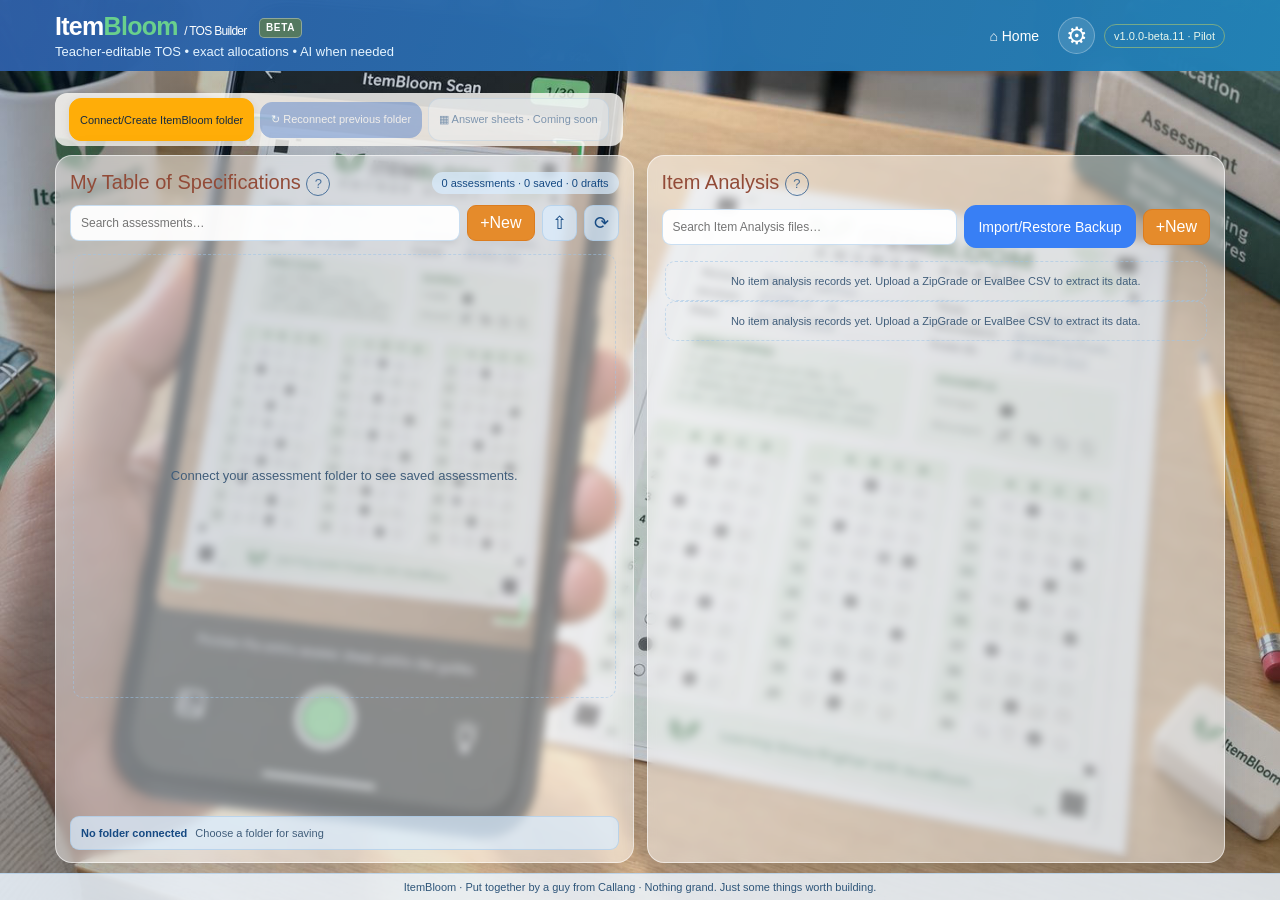
==== commit d10b56a8: "Bind Save to the opened file, verify transactions and reject stale AI results" ====
--- a/index.html
+++ b/index.html
@@ -568,7 +568,7 @@
 #analysisWorkspaceList .record-actions .icon-btn[data-action="backup"]{color:#3976a9}
 #analysisWorkspaceList .record-actions .icon-btn[data-action="delete"]{color:#c75448}
 </style></head><body>
-<header class="top"><div class="wrap nav-top"><div><div class="brand">Item<em>Bloom</em> <span class="edition">/ TOS Builder</span> <span class="beta-mark" title="Testing release">BETA</span></div><div class="subtitle">Teacher-editable TOS • exact allocations • AI when needed</div></div><div class="header-actions"><button class="btn header-btn" id="homeNav" type="button">⌂ Home</button><div class="edit-history-actions hidden" id="historyActions" aria-label="Undo and redo edits">
+<header class="top"><div class="wrap nav-top"><div><div class="brand">Item<em>Bloom</em> <span class="edition">/ TOS Builder</span> <span class="beta-mark" title="Testing release">BETA</span></div><div class="subtitle">Teacher-editable TOS • exact allocations • AI when needed</div></div><div class="header-actions"><button class="btn header-btn" id="homeNav" type="button">⌂ Home</button><button class="btn header-btn hidden" id="editorSave" type="button" title="Save (Ctrl+S)">Save</button><button class="btn header-btn hidden" id="editorSaveAs" type="button" title="Save As (Ctrl+Shift+S)">Save As</button><div class="edit-history-actions hidden" id="historyActions" aria-label="Undo and redo edits">
 <button type="button" class="history-control" id="undoAction" title="Undo last change (Ctrl+Z)" aria-label="Undo last change" disabled><svg viewBox="0 0 24 24" aria-hidden="true"><path d="M9 14 4 9l5-5M4 9h10a6 6 0 0 1 0 12h-3"/></svg></button>
 <button type="button" class="history-control" id="redoAction" title="Redo change (Ctrl+Y)" aria-label="Redo change" disabled><svg viewBox="0 0 24 24" aria-hidden="true"><path d="m15 14 5-5-5-5m5 5H10a6 6 0 0 0 0 12h3"/></svg></button></div><span id="modeIndicator" class="mode-indicator hidden">Read-only</span><button class="btn header-btn hidden" id="switchEdit" type="button" title="Edit this assessment">✎ Edit</button><div class="theme-anchor"><button type="button" id="themeToggle" class="theme-gear" aria-label="Change theme" aria-expanded="false" aria-controls="themePopover" title="Appearance">⚙</button><div class="theme-menu hidden" id="themePopover"><label for="themeSelect">Appearance</label><select id="themeSelect" aria-label="Choose theme"><option value="campus">Campus Breeze</option><option value="sage">Sage Minimal</option><option value="dark">Midnight Studio</option></select></div></div><span class="appversion">v1.0.0-beta.11 · Pilot</span></div></div></header>
 <nav class="stepbar" aria-label="Builder steps"><div class="wrap step-row">
@@ -612,7 +612,7 @@
 <div class="page hidden" data-page="3"><div class="scroll-surface"><section class="card configuration"><div class="line"><h2>5. Output settings</h2><div class="field numbering-inline"><label for="numbering">Item numbering sequence</label><select id="numbering"><option value="vertical">Downward by Bloom level</option><option value="horizontal">Horizontal by competency</option></select></div></div><div class="ib-logo-settings"><img id="customLogoPreview" src="assets/deped-seal.png" alt="Current report logo"><div class="ib-logo-details"><strong>Report logo</strong><span class="hint" id="logoStatus">DepEd logo (default)</span></div><button type="button" class="btn secondary compact" id="chooseReportLogo">Replace logo</button><button type="button" class="btn ghost compact" id="restoreReportLogo">Restore DepEd logo</button><input id="reportLogoFile" class="hidden" type="file" accept="image/png,image/jpeg,image/webp,.png,.jpg,.jpeg,.webp"></div><div class="output-flex"><div class="output-scroll"><h3 class="heading-inline-help">School header and signatories <button type="button" class="help-icon" data-help="output" aria-label="About report title, seal, and signatories" title="About report title, seal, and signatories">?</button></h3><div class="grid two" id="headerFields" style="margin-top:12px"></div></div></div></section></div></div>
 <div class="page hidden" data-page="4"><div class="scroll-surface"><div id="previewPlaceholder" class="card hidden">Complete a valid draft under <strong>Draft &amp; AI</strong> to preview the TOS.</div><section class="card" id="resultCard"><div class="result-controls"><div><h2 style="margin-bottom:5px">Completed Table of Specifications <button type="button" class="help-icon" data-help="preview" aria-label="About TOS preview">?</button></h2><div class="preview-meta-line"><span class="hint" id="resultSubtitle"></span></div></div><div class="controls" style="margin-top:0"><button class="btn secondary" id="previewCreateFolder" type="button">Create default folder</button><button class="btn secondary" id="previewChooseFolder" type="button">Connect existing folder</button><button class="btn secondary" id="exportCSV" type="button">Export CSV</button><button class="btn secondary" id="openAnswerSheet" type="button" disabled aria-disabled="true" title="Answer sheets are not available in this pilot">Answer sheets · Coming soon</button><button class="btn" id="printPDF" type="button">Print / Save as PDF</button></div></div><div class="metrics hidden" id="metrics"></div><div class="zoom-controls" aria-label="Document preview zoom"><span class="zoom-caption">Preview</span><span class="preview-zoom-meta"><span class="compact-meta" id="previewFolderStatus">Default save folder: not selected</span><button type="button" class="help-icon" data-help="summary" aria-label="Assessment summary">?</button></span><button id="fitPreview" type="button" class="btn secondary compact">Fit</button><label for="previewZoom" class="sr-only">Zoom</label><input type="range" id="previewZoom" min="25" max="160" step="1" value="100" aria-label="Document zoom"><output id="zoomValue" for="previewZoom">100%</output></div><div class="table-scroll zoom-viewport" id="previewViewport"><div class="fit-stage" id="fitStage"><div class="print-area visible" id="printArea"><div class="deped-header"><img alt="DepEd seal" class="seal" id="printLogo"/><div class="republic">Republic of the Philippines</div><div class="department">Department of Education</div><div class="region" id="pRegion"></div><div class="division" id="pDivision"></div><div class="school" id="pSchool"></div><div class="town" id="pTown"></div><div class="exam-title"><span id="pExam"></span><div>TABLE OF SPECIFICATIONS</div></div></div><div class="tos-meta"><div>Grade Level: <strong id="pGrade"></strong></div><div>Subject: <strong id="pSubject"></strong><span id="pSectionWrap" class="hidden"> · Section: <strong id="pSection"></strong></span></div><div>SY: <strong id="pSY"></strong></div></div><table class="printtable"><colgroup><col style="width:6.1%"/><col style="width:24.5%"/><col style="width:5.5%"/><col style="width:5.4%"/><col style="width:5.6%"/><col span="6" style="width:8.82%"/></colgroup><thead><tr><th rowspan="4">Week<br/>No.</th><th rowspan="4">Learning Competencies<br/>(Copied from BOW)</th><th rowspan="4" id="tosContactHeader">No. of<br/>Contact<br/>days</th><th rowspan="4">Weight</th><th rowspan="4">No. of<br/>Items</th><th colspan="6">Placement of Items</th></tr><tr class="phasehead"><th colspan="2">Easy</th><th colspan="2">Average</th><th colspan="2">Difficult</th></tr><tr><th colspan="6" style="padding:2px">No. of items for revised Bloom's Taxonomy (Cognitive Domain)</th></tr><tr class="levels"><th>Remembering<br/><span id="pct0"></span></th><th>Understanding<br/><span id="pct1"></span></th><th>Applying<br/><span id="pct2"></span></th><th>Analyzing<br/><span id="pct3"></span></th><th>Evaluating<br/><span id="pct4"></span></th><th>Creating<br/><span id="pct5"></span></th></tr></thead><tbody id="tosBody"></tbody><tfoot id="tosFoot"></tfoot></table><div class="signatures" id="signatures"></div></div></div></div><div class="report" id="report"></div></section></div></div>
 </main>
-<footer class="bottomnav"><div class="wrap bottom-inner"><button class="btn ghost" id="backStep" type="button">Back</button><div class="bottom-label"><span id="stepProgress">Step 1 of 5 · Setup &amp; Bloom</span><span class="save-indicator" id="saveIndicator"> · Browser draft only</span></div><button class="btn" id="nextStep" type="button">Next: Competencies</button></div></footer><footer class="brand-footer">ItemBloom · Put together by a guy from Callang · Nothing grand. Just some things worth building.</footer>
+<footer class="bottomnav"><div class="wrap bottom-inner"><button class="btn ghost" id="backStep" type="button">Back</button><div class="bottom-label"><span id="documentName"></span> <span id="stepProgress">Step 1 of 5 · Setup &amp; Bloom</span><span class="save-indicator" id="saveIndicator"> · Browser draft only</span></div><button class="btn" id="nextStep" type="button">Next: Competencies</button></div></footer><footer class="brand-footer">ItemBloom · Put together by a guy from Callang · Nothing grand. Just some things worth building.</footer>
 <div id="helpOverlay" class="help-overlay hidden" role="presentation"><section class="help-dialog" role="dialog" aria-modal="true" aria-labelledby="helpTitle" tabindex="-1"><div class="help-dialog-head"><h2 id="helpTitle">Help</h2><button type="button" id="helpClose" aria-label="Close help" class="help-close">×</button></div><div id="helpText" class="help-dialog-text"></div><div class="help-actions"><button type="button" id="helpDone" class="btn secondary">Got it</button></div></section></div>
 <div id="fileActionOverlay" class="file-action-overlay hidden" role="presentation"><form id="fileActionForm" class="file-action-dialog" role="dialog" aria-modal="true" aria-labelledby="fileActionTitle">
 <h2 id="fileActionTitle">Save assessment</h2>
@@ -622,7 +622,7 @@
 <div id="fileActionError" role="alert"></div><div class="controls"><button type="button" class="btn ghost" id="fileActionCancel">Cancel</button><button type="submit" class="btn" id="fileActionSubmit">Save</button></div>
 </form></div>
 <div id="saveConflictOverlay" class="help-overlay hidden" role="presentation"><div class="help-dialog leave-dialog" role="dialog" aria-modal="true" aria-labelledby="saveConflictTitle"><h2 id="saveConflictTitle">Assessment file already exists</h2><p id="saveConflictInfo"></p><p class="conflict-file" id="saveConflictName"></p><div class="leave-actions"><button type="button" class="btn" id="saveConflictOverwrite">Overwrite</button><button type="button" class="btn secondary" id="saveConflictRename">Save with another name</button><button type="button" class="btn ghost" id="saveConflictCancel">Cancel</button></div></div></div>
-<div id="leaveOverlay" class="help-overlay hidden" role="presentation"><div class="help-dialog leave-dialog" role="dialog" aria-modal="true" aria-labelledby="leaveTitle"><h2 id="leaveTitle">Unsaved changes</h2><p>You have changes to this saved assessment. What would you like to do?</p><div class="leave-actions"><button type="button" class="btn" id="leaveSave">Save and leave</button><button type="button" class="btn secondary" id="leaveDiscard">Discard</button><button type="button" class="btn ghost" id="leaveCancel">Cancel</button></div></div>
+<div id="leaveOverlay" class="help-overlay hidden" role="presentation"><div class="help-dialog leave-dialog" role="dialog" aria-modal="true" aria-labelledby="leaveTitle"><h2 id="leaveTitle">Unsaved changes</h2><p>You have unsaved assessment changes. What would you like to do?</p><div class="leave-actions"><button type="button" class="btn" id="leaveSave">Save and leave</button><button type="button" class="btn secondary" id="leaveDiscard">Discard</button><button type="button" class="btn ghost" id="leaveCancel">Cancel</button></div></div>
 <div id="analysisOverlay" class="help-overlay hidden" role="presentation"><section class="help-dialog analysis-dialog" role="dialog" aria-modal="true" aria-labelledby="analysisModalTitle" tabindex="-1">
 <div class="help-dialog-head"><h2 id="analysisModalTitle">Upload CSV for Item Analysis</h2><button type="button" class="help-close" id="analysisClose" aria-label="Close CSV window">×</button></div>
 <p class="hint">Select a ZipGrade or EvalBee CSV. “Upload” means opening it on this device: no CSV, learner name, score, or answer is sent to a server.</p>
@@ -693,12 +693,13 @@
 if(initialPrefs.header&&typeof initialPrefs.header==='object')state.header={...defaultHeader,...initialPrefs.header};
 let cachedDrafts=readDrafts();
 let readOnly=false,savedBaseline=null,savedOriginal=null,savedFileBaseline=null,leaveResolve=null;
-function comparable(st){if(!st)return'';const c=structuredClone(st);delete c.updatedAt;delete c.createdAt;return JSON.stringify(c)}
+function comparable(st){if(!st)return'';const c=structuredClone(st);delete c.updatedAt;delete c.createdAt;return window.ItemBloomSaveGuard.fingerprint(c)}
 function isSavedDirty(){return !!(diskBound&&savedBaseline&&!readOnly&&comparable(state)!==savedBaseline)}
+function hasUnsavedChanges(){return !readOnly&&screen!==-1&&(diskBound?isSavedDirty():true);}
 function updateModeUI(){
  const mode=$('modeIndicator'),edit=$('switchEdit');if(!mode||!edit)return;
  const showReadOnly=readOnly&&screen!==-1;mode.classList.toggle('hidden',!showReadOnly);edit.classList.toggle('hidden',!showReadOnly);
- const save=$('editorSave');if(save){save.classList.toggle('hidden',readOnly||!diskBound);save.disabled=readOnly||!diskBound;}
+ for(const id of ['editorSave','editorSaveAs']){const b=$(id);b.classList.toggle('hidden',readOnly||screen===-1);b.disabled=readOnly||saving||placementEditEnabled;}
  for(const root of document.querySelectorAll('.page')){
   for(const node of root.querySelectorAll('button,input,select,textarea')){
    const allowed=['fitPreview','previewZoom','printPDF','exportCSV','openPreview','previewCreateFolder','previewChooseFolder','openAnswerSheet'];
@@ -709,14 +710,14 @@
  }
  setPlacementEdit(placementEditEnabled);if(typeof syncAIControls==='function')syncAIControls();if(!readOnly&&typeof screen==='number'&&screen===0)updateNextGuard();
 }
-function promptToLeave(){if(!isSavedDirty())return Promise.resolve('discard');$('leaveOverlay').classList.remove('hidden');$('leaveCancel').focus();return new Promise(resolve=>{leaveResolve=resolve})}
+function promptToLeave(){if(!hasUnsavedChanges())return Promise.resolve('discard');$('leaveOverlay').classList.remove('hidden');$('leaveCancel').focus();return new Promise(resolve=>{leaveResolve=resolve})}
 function closeLeave(value){$('leaveOverlay').classList.add('hidden');const resolve=leaveResolve;leaveResolve=null;if(resolve)resolve(value)}
 $('leaveCancel').addEventListener('click',()=>closeLeave('cancel'));
 $('leaveDiscard').addEventListener('click',()=>closeLeave('discard'));
 $('leaveSave').addEventListener('click',()=>closeLeave('save'));
-async function confirmLeave(action){if(placementEditEnabled){explainPlacementLock();return false;}const answer=await promptToLeave();if(answer==='cancel')return false;
+async function confirmLeave(action){if(saveCommandBusy||leaveResolve)return false;if(placementEditEnabled){explainPlacementLock();return false;}const answer=await promptToLeave();if(answer==='cancel')return false;
  if(answer==='save'){const ok=await saveNow();if(!ok)return false}
- if(answer==='discard'&&isSavedDirty()){if(savedOriginal){state=structuredClone(savedOriginal);result=null;source='';renderTop();updatePreviewAccess();}else await reloadSavedCurrent();}
+ if(answer==='discard'&&hasUnsavedChanges()){if(savedOriginal){forgetDraft(state.assessmentId);draftStorage.remove(STORE);state=structuredClone(savedOriginal);result=null;source='';renderTop();resetUndoHistory();updatePreviewAccess();}else{forgetDraft(state.assessmentId);draftStorage.remove(STORE);state=freshAssessmentState();result=null;source='';renderTop();resetUndoHistory();}}
  await action();return true;
 }
 async function reloadSavedCurrent(){if(!savedOriginal)return;state=structuredClone(savedOriginal);result=null;source='';renderTop();updatePreviewAccess();}
@@ -737,7 +738,7 @@
 
 const recoveredActive=draftStorage.readJSON(STORE,null)||draftStorage.readJSON(LEGACY_STORE,null);
 if(draftPolicy.recognizable(recoveredActive)){
- if(draftPolicy.reason(recoveredActive)){
+ if(draftPolicy.reason(recoveredActive)||!/^GRADE (?:[1-9]|1[0-2])$/.test(recoveredActive.grade)){
   const id=typeof recoveredActive.assessmentId==='string'&&/^a[a-zA-Z0-9-]{6,80}$/.test(recoveredActive.assessmentId)?recoveredActive.assessmentId:newId();
   cachedDrafts[id]=structuredClone(recoveredActive);draftLimitWarning('An older draft exceeds editing limits. Use Recover/export drafts or its Home action to access its original contents.');
  }else{state={...state,...recoveredActive,header:{...defaultHeader,...recoveredActive.header}};const test=deriveTestMetadata(recoveredActive);if(!recoveredActive.term)state.term=test.term;if(!recoveredActive.testType)state.testType=test.testType;}
@@ -774,7 +775,7 @@
    try{const q=computeQuotas();if(draftShapeOK(q)){renderDraftEditor();finalizeDraft()}}catch(ex){console.warn('History preview refresh:',ex.message)}
   }
   updatePreviewAccess();updateBloomPairs();updateModeUI();
-  if(!diskBound)rememberDraft();
+  if(!diskBound||isSavedDirty())rememberDraft();
   updateSaveIndicator();
  }finally{historyReplaying=false;historyCurrent=structuredClone(state);lastHistoryField='';lastHistoryAt=0;updateHistoryControls()}
 }
@@ -802,7 +803,7 @@
  draftLimitMessage='';renderDraftStorageStatus();
  recordHistoryChange();
  if(!historyReplaying)state.updatedAt=new Date().toISOString();
- if(!diskBound)rememberDraft();
+ if(!diskBound||isSavedDirty())rememberDraft();
  updateSaveIndicator(); updateModeUI();
 }
 
@@ -876,7 +877,7 @@
    else if(key==='days'){inp.type='number';inp.min='0';inp.step='any';inp.inputMode='decimal';}
    else {inp.type='text';inp.inputMode='numeric';inp.maxLength=12;}
    inp.value=r[key]??'';
-   inp.addEventListener('input',()=>{if(key==='text'&&inp.value.length>draftPolicy.MAX_TEXT){inp.value=r[key]??'';draftLimitWarning('Maximum 4,000 characters per competency. Change was not accepted.');return;}r[key]=inp.value;invalidate();});
+   inp.addEventListener('input',()=>{if(key==='text'&&inp.value.length>draftPolicy.MAX_TEXT){inp.value=r[key]??'';draftLimitWarning('Maximum 4,000 characters per competency. Change was not accepted.');return;}r[key]=inp.value;if(key==='week'){persist();if(result)renderTOS(result);}else invalidate();});
    td.append(inp);tr.append(td);
   }
   const action=e('td'),remove=e('button','🗑','btn danger compact comp-trash');
@@ -924,7 +925,7 @@
  $('schoolYear').value=state.header.sy||'';updateYearFeedback();renderSubjectOptions();
  for(const id of ['grade','subject','section','term','testType','otherTestType','total','quotaMode','numbering'])$(id).value=state[id]??'';$('contactUnit').value=state.contactUnit==='hours'?'hours':'days';updateCustomLogoPreview();toggleOtherTest();renderBloomInputs();renderRows();headerRender()}
 function toggleOtherTest(){$('otherTestWrap').classList.toggle('hidden',state.testType!=='other');$('otherTestType').required=state.testType==='other'}
-$('grade').addEventListener('change',()=>{if($('grade').value===state.grade)return;if(state.draftMatrix&&!window.confirm('Change the grade level? Existing placements will be retained and must be reviewed.')){$('grade').value=state.grade;return;}state.grade=$('grade').value;closeSubjectMenu();renderSubjectOptions();invalidate();updateBloomPairs();});
+$('grade').addEventListener('change',()=>{if($('grade').value===state.grade)return;if((diskBound||state.draftMatrix)&&!window.confirm('Change the grade level? Existing placements will be retained and must be reviewed.')){$('grade').value=state.grade;return;}state.grade=$('grade').value;closeSubjectMenu();renderSubjectOptions();invalidate();updateBloomPairs();});
 $('grade').addEventListener('wheel',ev=>{if(document.activeElement===$('grade')){ev.preventDefault();$('grade').blur();}},{passive:false});
 $('subject').addEventListener('input',()=>{state.subject=$('subject').value;invalidate();updateBloomPairs()});
 $('section').addEventListener('input',()=>{state.section=$('section').value;persist();if(result)renderTOS(result)});
@@ -933,8 +934,8 @@
 
 $('term').addEventListener('change',()=>{state.term=$('term').value;persist();if(result)renderTOS(result)});
 $('otherTestType').addEventListener('input',()=>{state.otherTestType=$('otherTestType').value;persist();updateBloomPairs();if(result)renderTOS(result)});
-$('testType').addEventListener('change',()=>{state.testType=$('testType').value;if(!state.manualTotal&&state.testType!=='other'){const nextTotal=suggestedTotal(state.testType);if(state.quotaMode==='count'&&state.dist.every(v=>Number.isFinite(Number(v))&&Number(v)>=0)){state.dist=normal(state.dist.map(Number),nextTotal,[],'Bloom targets').q;}state.total=nextTotal;}toggleOtherTest();invalidate();renderTop();updateBloomPairs()});
-$('contactUnit').addEventListener('change',()=>{state.contactUnit=$('contactUnit').value==='hours'?'hours':'days';persist();renderRows();if(result)renderTOS(result)});
+$('testType').addEventListener('change',()=>{state.testType=$('testType').value;if(!diskBound&&!state.draftMatrix&&!state.manualTotal&&state.testType!=='other'){const nextTotal=suggestedTotal(state.testType);if(state.quotaMode==='count'&&state.dist.every(v=>Number.isFinite(Number(v))&&Number(v)>=0)){state.dist=normal(state.dist.map(Number),nextTotal,[],'Bloom targets').q;}state.total=nextTotal;}toggleOtherTest();invalidate();renderTop();updateBloomPairs()});
+$('contactUnit').addEventListener('change',()=>{state.contactUnit=$('contactUnit').value==='hours'?'hours':'days';invalidate();renderRows()});
 $('numbering').addEventListener('change',()=>{state.numbering=$('numbering').value;persist();if(result){result.numbering=state.numbering;result.numbers=numberCells(result.matrix,result.numbering);renderTOS(result)}});
 $('quotaMode').addEventListener('change',()=>{const newMode=$('quotaMode').value,old=state.dist.map(Number);if(newMode==='count'){state.dist=normal(old,Number(state.total)||25,[],'Bloom target').q}else{const sum=old.reduce((a,b)=>a+b,0);state.dist=sum?old.map(v=>+(v/sum*100).toFixed(2)):[40,20,20,10,5,5]}state.quotaMode=newMode;invalidate();saveBloomPreference();renderBloomInputs()});
 $('addComp').addEventListener('click',()=>{if(state.rows.length>=draftPolicy.MAX_ROWS){draftLimitWarning('Maximum 100 competencies. Export a copy before restructuring this assessment.');return;}const idx=Date.now().toString(36)+Math.random().toString(36).slice(2,5);state.rows.push({id:'c'+idx,week:'',text:'',days:1});invalidate();renderRows()});
@@ -1166,14 +1167,14 @@
 const PLACEMENT_SCHEMA={type:'object',properties:{placements:{type:'array',items:{type:'object',properties:{id:{type:'string'},counts:{type:'array',items:{type:'integer'}}},required:['id','counts']}},notes:{type:'array',items:{type:'string'}}},required:['placements','notes']};
 function geminiRequest(model,prompt){return{model,input:prompt,store:false,response_format:{type:'text',mime_type:'application/json',schema:PLACEMENT_SCHEMA}}}
 function decodeGeminiInteraction(value){if(value?.status&&value.status!=='completed')throw Error('Gemini interaction was not completed ('+value.status+').');const blocks=(value?.steps||[]).filter(x=>x.type==='model_output').flatMap(x=>Array.isArray(x.content)?x.content:[]).filter(x=>x.type==='text'&&typeof x.text==='string');const raw=blocks.map(x=>x.text).join('').trim();if(!raw)throw Error('Gemini returned no placement text.');try{return JSON.parse(raw)}catch{throw Error('Gemini returned text that is not valid JSON.')}}
-$('runAI').addEventListener('click',async()=>{const btn=$('runAI');try{const q=computeQuotas(),payload=aiPayload(q),direct=$('aiMode').value==='direct',model=$('geminiModel').value.trim();if(!/^gemini-[a-z0-9][a-z0-9.-]{1,70}$/.test(model))throw Error('Enter a valid Gemini model ID, such as gemini-3.5-flash-lite.');let url,headers={'Content-Type':'application/json'},body;if(direct){const key=$('apiKey').value.trim();if(!key)throw Error('Enter a personal Gemini API key for private testing.');url=GEMINI_URL;headers['x-goog-api-key']=key;body=geminiRequest(model,aiPrompt(payload))}else{url=$('proxyUrl').value.trim()||'/api/classify';if(!url.startsWith('/')&&!/^https:\/\//.test(url))throw Error('Enter a valid HTTPS proxy URL or relative /api/classify');headers['X-ItemBloom-Access']=$('accessToken').value;body={...payload,model}}btn.disabled=true;$('aiState').textContent='Requesting '+model+' item placement…';const ctrl=new AbortController(),timer=setTimeout(()=>ctrl.abort(),90000);let res;try{res=await fetch(url,{method:'POST',headers,body:JSON.stringify(body),signal:ctrl.signal})}finally{clearTimeout(timer)}let obj;try{obj=await res.json()}catch{throw Error('AI service did not return JSON (HTTP '+res.status+').')}if(!res.ok)throw Error(typeof obj.error==='string'?obj.error:obj.error?.message||'AI service request failed (HTTP '+res.status+').');const ai=direct?decodeGeminiInteraction(obj):obj;if(!generate(ai,'AI item placements','ai-api'))return;$('aiPaste').value=JSON.stringify(ai,null,2);syncAIControls();$('aiState').textContent='Generated '+q.total+' item placements with '+model+'.';showMessage('AI placement received; TOS generated and validated.','')}catch(err){$('aiState').textContent='';showMessage('AI service unavailable: '+(err.name==='AbortError'?'request timed out':err.message)+'. You can still use ChatGPT copy/paste.','warn')}finally{btn.disabled=false}});
+$('runAI').addEventListener('click',async()=>{const btn=$('runAI');try{const q=computeQuotas(),payload=aiPayload(q),requestAssessmentId=state.assessmentId,requestSnapshot=comparable(state),direct=$('aiMode').value==='direct',model=$('geminiModel').value.trim();if(!/^gemini-[a-z0-9][a-z0-9.-]{1,70}$/.test(model))throw Error('Enter a valid Gemini model ID, such as gemini-3.5-flash-lite.');let url,headers={'Content-Type':'application/json'},body;if(direct){const key=$('apiKey').value.trim();if(!key)throw Error('Enter a personal Gemini API key for private testing.');url=GEMINI_URL;headers['x-goog-api-key']=key;body=geminiRequest(model,aiPrompt(payload))}else{url=$('proxyUrl').value.trim()||'/api/classify';if(!url.startsWith('/')&&!/^https:\/\//.test(url))throw Error('Enter a valid HTTPS proxy URL or relative /api/classify');headers['X-ItemBloom-Access']=$('accessToken').value;body={...payload,model}}btn.disabled=true;$('aiState').textContent='Requesting '+model+' item placement…';const ctrl=new AbortController(),timer=setTimeout(()=>ctrl.abort(),90000);let res;try{res=await fetch(url,{method:'POST',headers,body:JSON.stringify(body),signal:ctrl.signal})}finally{clearTimeout(timer)}let obj;try{obj=await res.json()}catch{throw Error('AI service did not return JSON (HTTP '+res.status+').')}if(!res.ok)throw Error(typeof obj.error==='string'?obj.error:obj.error?.message||'AI service request failed (HTTP '+res.status+').');if(readOnly||saveCommandBusy||state.assessmentId!==requestAssessmentId||comparable(state)!==requestSnapshot)throw Error('Assessment changed while the AI request was running. Request new placements for the current assessment.');const ai=direct?decodeGeminiInteraction(obj):obj;if(!generate(ai,'AI item placements','ai-api'))return;$('aiPaste').value=JSON.stringify(ai,null,2);syncAIControls();$('aiState').textContent='Generated '+q.total+' item placements with '+model+'.';showMessage('AI placement received; TOS generated and validated.','')}catch(err){$('aiState').textContent='';showMessage('AI service unavailable: '+(err.name==='AbortError'?'request timed out':err.message)+'. You can still use ChatGPT copy/paste.','warn')}finally{btn.disabled=false}});
 
 
 
 // Assessments are durable user-selected local files, NOT just localStorage.
 // localStorage is only a convenience fallback; deleting site data never deletes folder files.
 const FILE_SUFFIX='.ibassessment.json';
-let folderHandle=null,diskBound=false,recentAssessments=[],autosaveTimer=null,writeQueue=Promise.resolve(),saving=false,folderVersion=0,folderChoiceBusy=false;
+let ambiguousAssessmentIds=new Set(),boundLocation=null;let folderHandle=null,diskBound=false,recentAssessments=[],autosaveTimer=null,writeQueue=Promise.resolve(),saving=false,folderVersion=0,folderChoiceBusy=false;
 const savedLocations=new Map();
 let folderPaths=[''],fileDialogResolve=null,fileDialogMode='save';
 const validAssessmentId=id=>typeof id==='string'&&/^a[a-zA-Z0-9-]{6,80}$/.test(id);
@@ -1183,7 +1184,7 @@
 function fileNameFor(name){return safeName(name)+FILE_SUFFIX}
 function assessmentSummary(obj){return{id:obj.assessmentId,grade:String(obj.grade||'Untitled grade'),subject:String(obj.subject||'Untitled subject'),section:String(obj.section||''),displayName:String(obj.displayName||'').trim(),total:Number(obj.total)||0,rows:Array.isArray(obj.rows)?obj.rows.length:0,updatedAt:obj.updatedAt||obj.createdAt||'',createdAt:obj.createdAt||'',term:obj.term||deriveTestMetadata(obj).term,testType:obj.testType||deriveTestMetadata(obj).testType,otherTestType:obj.otherTestType||'',schoolYear:obj.header?.sy||'',label:reportTitle(obj)}}
 function downloadAssessment(name){const title=safeName(name||state.displayName||displayDefaultName(state))||'Assessment';download(JSON.stringify({format:SCHEMA,...state,displayName:title},null,2),fileNameFor(title),'application/json')}
-function updateSaveIndicator(status){const el=$('saveIndicator');if(!el)return;el.textContent=' · '+(status||(diskBound?(isSavedDirty()?'Unsaved edits · save manually':'Saved · manual saving'):'Draft · browser recovery'));}
+function updateSaveIndicator(status){const el=$('saveIndicator');if(!el)return;$('documentName').textContent=(diskBound&&boundLocation?.name)||state.displayName||'Untitled assessment';el.textContent=' · '+(status||(diskBound?(isSavedDirty()?'Unsaved edits · save manually':'Saved · manual saving'):'Draft · browser recovery'));}
 function statusFolder(text){$('previewFolderStatus').textContent='Default save folder: '+(folderHandle?folderHandle.name:'not selected');$('folderName').textContent=folderHandle?'Folder: '+folderHandle.name:'No folder connected';$('folderInfo').textContent=text||(folderHandle?'Ready to save assessments':'Choose a folder for saving');$('autosaveInfo').textContent=folderHandle?'Folder connected.':'Browser drafts enabled.';updateSaveIndicator();updateReconnectButton()}
 const ASSESSMENT_ICONS={
  '✎':'<svg viewBox="0 0 24 24" aria-hidden="true"><path d="m4 16-1 5 5-1L19 9a2 2 0 0 0-4-4L4 16Z"/><path d="m13 7 4 4"/></svg>',
@@ -1215,7 +1216,7 @@
   if(info.hasSaved)titleline.append(e('span','SAVED','kind-pill'));else titleline.append(e('span','DRAFT','kind-pill draft'));
   titleline.prepend(name);main.append(titleline,sub);
   main.append(e('div',info.hasSaved?((info.folderPath?info.folderPath+'/':'')+(info.fileName||'')):(info.displayName?'Draft: '+info.displayName+' · browser recovery':'Browser draft · not saved to a file'),'recent-path'));
-  if(info.hasDraft)icon('↪','Download original draft',null,()=>exportBrowserDraft(info.id));
+  if(info.hasDraft){icon('↪','Download original draft',null,()=>exportBrowserDraft(info.id));if(info.hasSaved)icon('⧉','Open recovery as independent copy',null,()=>confirmLeave(()=>openCachedDraft(info.id,false)));}
   if(info.hasSaved){icon('⧉','Copy assessment',null,()=>copySavedAssessment(info.id));icon('Aa','Rename assessment',null,()=>confirmLeave(()=>renameSavedAssessment(info.id)));icon('↪','Move assessment',null,()=>confirmLeave(()=>moveSavedAssessment(info.id)));const del=icon('🗑','Delete saved assessment','btn danger compact',()=>removeSavedAssessment(info.id,del));}
   else{if(!draftPolicy.reason(cachedDrafts[info.id])){icon('⧉','Copy browser draft',null,()=>copyBrowserDraft(info.id));icon('Aa','Rename browser draft',null,()=>renameBrowserDraft(info.id));}icon('🗑','Delete browser draft','btn danger compact',()=>removeCachedDraft(info.id));}
   const selected=window.itemBloomHomeSelectedAssessment===info.id;card.classList.toggle('ib-selected',selected);actions.hidden=!selected;
@@ -1247,31 +1248,31 @@
 window.ItemBloomReadAssessment=async(id)=>{
  let obj=cachedDrafts[id];const loc=savedLocations.get(id);
  if(loc){const file=await(await loc.dir.getFileHandle(loc.name)).getFile();obj=JSON.parse(await file.text());}
- if(!obj||!validShape(obj))throw Error('The assessment is unavailable. Reconnect the folder and refresh the list.');
+ if(ambiguousAssessmentIds.has(id)||!obj||!validShape(obj)||obj.placementReview)throw Error('The assessment is unavailable or requires placement review. Reconnect the folder and refresh the list.');
  return {id,title:obj.displayName||displayDefaultName(obj),grade:obj.grade,subject:obj.subject,section:obj.section||'',term:obj.term||'',schoolYear:obj.header?.sy||'',testType:obj.testType||'',otherTestType:obj.otherTestType||'',total:Number(obj.total),rows:(obj.rows||[]).map((r,i)=>({id:String(r.id||i+1),text:String(r.text||''),week:r.week})),draftMatrix:obj.draftMatrix||null};
 };
-function openCachedDraft(id,view=false){const obj=cachedDrafts[id];if(!obj)return showMessage('Draft not found.','warn');if(draftPolicy.reason(obj)){showDraftRecovery(id);return;}loadAssessment(obj,false);readOnly=view;updateModeUI();goScreen(0);showMessage('Draft recovered. Save to a folder for a durable copy.','')}
+function openCachedDraft(id,view=false){let obj=cachedDrafts[id];if(!obj)return showMessage('Draft not found.','warn');if(draftPolicy.reason(obj)){showDraftRecovery(id);return;}try{if(savedLocations.has(id)||ambiguousAssessmentIds.has(id))obj={...structuredClone(obj),assessmentId:newId(),displayName:(obj.displayName||displayDefaultName(obj))+' (Recovered copy)'};loadAssessment(obj,false);}catch(ex){showMessage('Cannot open draft: '+ex.message,'error');return;}readOnly=view;updateModeUI();goScreen(0);showMessage('Draft recovered. Save to a folder for a durable copy.','')}
 function removeCachedDraft(id){if(!window.confirm('Delete this browser draft? Saved files are not affected.'))return;if(!forgetDraft(id))return;if(state.assessmentId===id){clearTimeout(autosaveTimer);autosaveTimer=null;state=freshAssessmentState();result=null;source='';diskBound=false;draftStorage.remove(STORE);renderTop();resetUndoHistory();goScreen(-1)}showMessage('Draft deleted.','')}
 function copyBrowserDraft(id){const original=cachedDrafts[id];if(!original)return;if(draftPolicy.reason(original)){showDraftRecovery(id);return;}const now=new Date().toISOString(),copy={...structuredClone(original),assessmentId:newId(),createdAt:now,updatedAt:now,displayName:(original.displayName||displayDefaultName(original))+' (Copy)'};const issue=draftPolicy.reason(copy);if(issue){draftLimitWarning(issue);return;}cachedDrafts[copy.assessmentId]=copy;const saved=draftStorage.writeJSON(DRAFT_STORE,cachedDrafts);renderRecent();if(saved)showMessage('Draft copied.','')}
 async function renameBrowserDraft(id){const original=cachedDrafts[id];if(!original)return;if(draftPolicy.reason(original)){showDraftRecovery(id);return;}const values=await fileAction('rename',original.displayName||displayDefaultName(original),false);if(!values)return;const obj={...structuredClone(original),displayName:values.name,updatedAt:new Date().toISOString()};const issue=draftPolicy.reason(obj);if(issue){draftLimitWarning(issue);return;}cachedDrafts[id]=obj;draftStorage.writeJSON(DRAFT_STORE,cachedDrafts);if(state.assessmentId===id){state.displayName=values.name;persist()}renderRecent()}
 function validShape(obj){return obj&&Array.isArray(obj.rows)&&obj.rows.length>=1&&obj.rows.length<=100&&Array.isArray(obj.dist)&&obj.dist.length===6&&obj.dist.every(v=>Number.isFinite(Number(v))&&Number(v)>=0)}
-function loadAssessment(obj,fromFolder){if(!validShape(obj))throw Error('Unrecognized ItemBloom assessment file');if(!/^GRADE (?:[1-9]|1[0-2])$/.test(obj.grade))throw Error('Missing or invalid grade level. Original file preserved.');if(obj.rows.some(r=>!r||typeof r.id!=='string'||!r.id)||new Set(obj.rows.map(r=>r.id)).size!==obj.rows.length)throw Error('Missing or duplicate competency IDs. Original file preserved.');if(obj.draftMatrix!=null&&(!Array.isArray(obj.draftMatrix)||obj.draftMatrix.some(row=>!Array.isArray(row)||row.length!==6||row.some(v=>!Number.isSafeInteger(v)||v<0||v>500))))throw Error('Invalid saved placement matrix. Original file preserved.');if(obj.draftMatrix&&obj.draftMatrix.length!==obj.rows.length&&!obj.placementReview)throw Error('Saved matrix does not match competencies. Original file preserved.');const issue=draftPolicy.reason(obj);if(issue)throw Error(issue);const nextFileBaseline=fromFolder?window.ItemBloomSaveGuard.fingerprint(obj):null;obj=structuredClone(obj);const ids=new Set();const rows=obj.rows.map((r,i)=>{let id=String(r.id||'import'+i);if(ids.has(id))id='import'+i;ids.add(id);return{id,week:String(r.week??''),text:String(r.text??''),days:r.days??0}});
+function loadAssessment(obj,fromFolder){if(!validShape(obj))throw Error('Unrecognized ItemBloom assessment file');if(!Number.isSafeInteger(Number(obj.total))||Number(obj.total)<1||Number(obj.total)>500)throw Error('Missing or invalid total item count. Original file preserved.');if(!/^GRADE (?:[1-9]|1[0-2])$/.test(obj.grade))throw Error('Missing or invalid grade level. Original file preserved.');if(obj.rows.some(r=>!r||typeof r.id!=='string'||!r.id)||new Set(obj.rows.map(r=>r.id)).size!==obj.rows.length)throw Error('Missing or duplicate competency IDs. Original file preserved.');if(obj.draftMatrix!=null&&(!Array.isArray(obj.draftMatrix)||obj.draftMatrix.some(row=>!Array.isArray(row)||row.length!==6||row.some(v=>!Number.isSafeInteger(v)||v<0||v>500))))throw Error('Invalid saved placement matrix. Original file preserved.');if(obj.draftMatrix&&obj.draftMatrix.length!==obj.rows.length&&!obj.placementReview)throw Error('Saved matrix does not match competencies. Original file preserved.');const issue=draftPolicy.reason(obj);if(issue)throw Error(issue);const nextFileBaseline=fromFolder?window.ItemBloomSaveGuard.fingerprint(obj):null;obj=structuredClone(obj);const ids=new Set();const rows=obj.rows.map((r,i)=>{let id=String(r.id||'import'+i);if(ids.has(id))id='import'+i;ids.add(id);return{...r,id,week:String(r.week??''),text:String(r.text??''),days:r.days??0}});
  const id=validAssessmentId(obj.assessmentId)?obj.assessmentId:newId(),legacy=deriveTestMetadata(obj);
- const candidate={grade:String(obj.grade),subject:String(obj.subject??''),section:String(obj.section||''),displayName:String(obj.displayName||''),term:obj.term||legacy.term,testType:obj.testType||legacy.testType,otherTestType:obj.otherTestType??legacy.otherTestType,total:obj.total??25,manualTotal:!!obj.manualTotal,quotaMode:obj.quotaMode==='count'?'count':'percent',dist:obj.dist,numbering:obj.numbering==='horizontal'?'horizontal':'vertical',contactUnit:obj.contactUnit==='hours'?'hours':'days',logoData:typeof obj.logoData==='string'&&/^data:image\/(?:png|jpeg|webp);base64,[A-Za-z0-9+/=]+$/.test(obj.logoData)?obj.logoData:null,rows,header:{...defaultHeader,...(obj.header||{})},draftMatrix:Array.isArray(obj.draftMatrix)?obj.draftMatrix:null,placementReview:obj.placementReview||null,draftSource:String(obj.draftSource||''),placementProvenance:placementProvenance(obj.placementProvenance),draftNotes:Array.isArray(obj.draftNotes)?obj.draftNotes:[],answerSheet:obj.answerSheet&&typeof obj.answerSheet==='object'?structuredClone(obj.answerSheet):null,assessmentId:id,createdAt:obj.createdAt||new Date().toISOString(),updatedAt:obj.updatedAt||new Date().toISOString()};
+ const candidate={...obj,grade:String(obj.grade),subject:String(obj.subject??''),section:String(obj.section||''),displayName:String(obj.displayName||''),term:obj.term||legacy.term,testType:obj.testType||legacy.testType,otherTestType:obj.otherTestType??legacy.otherTestType,total:obj.total,manualTotal:!!obj.manualTotal,quotaMode:obj.quotaMode==='count'?'count':'percent',dist:obj.dist,numbering:obj.numbering==='horizontal'?'horizontal':'vertical',contactUnit:obj.contactUnit==='hours'?'hours':'days',logoData:typeof obj.logoData==='string'&&/^data:image\/(?:png|jpeg|webp);base64,[A-Za-z0-9+/=]+$/.test(obj.logoData)?obj.logoData:null,rows,header:{...defaultHeader,...(obj.header||{})},draftMatrix:Array.isArray(obj.draftMatrix)?obj.draftMatrix:null,placementReview:obj.placementReview||null,draftSource:String(obj.draftSource||''),placementProvenance:placementProvenance(obj.placementProvenance),draftNotes:Array.isArray(obj.draftNotes)?obj.draftNotes:[],answerSheet:obj.answerSheet&&typeof obj.answerSheet==='object'?structuredClone(obj.answerSheet):null,assessmentId:id,createdAt:obj.createdAt||new Date().toISOString(),updatedAt:obj.updatedAt||new Date().toISOString()};
  const normalizedIssue=draftPolicy.reason({...candidate,format:SCHEMA});if(normalizedIssue)throw Error(normalizedIssue);savedFileBaseline=nextFileBaseline;state=candidate;
- diskBound=!!(fromFolder&&folderHandle);result=null;source='';savedOriginal=diskBound?structuredClone(state):null;savedBaseline=diskBound?comparable(state):null;if(diskBound){draftStorage.remove(STORE);}else{rememberDraft()}renderTop();resetUndoHistory();updatePreviewAccess();updateSaveIndicator();updateModeUI();}
+ diskBound=!!(fromFolder&&folderHandle);result=null;source='';savedOriginal=diskBound?structuredClone(state):null;savedBaseline=diskBound?comparable(state):null;if(!diskBound){rememberDraft()}renderTop();resetUndoHistory();updatePreviewAccess();updateSaveIndicator();updateModeUI();}
 async function getDirByPath(path='',create=false){let dir=folderHandle;if(!dir)throw Error('Connect your save folder first');for(const part of String(path||'').split('/').filter(Boolean)){if(part==='.'||part==='..'||/[\\]/.test(part))throw Error('Invalid folder name');dir=await dir.getDirectoryHandle(part,{create})}return dir}
-async function scanFolder(){if(!folderHandle){recentAssessments=[];savedLocations.clear();renderRecent();return}const selected=folderHandle,token=++folderVersion,items=new Map(),locations=new Map(),folders=[''];let seen=0;
- try{const queue=[{dir:selected,path:'',depth:0}];while(queue.length){const {dir,path,depth}=queue.shift();for await(const [name,handle] of dir.entries()){if(++seen>8000)throw Error('Folder contains too many entries; choose a smaller assessment folder.');if(handle.kind==='directory'){if(depth<12){const subpath=path?path+'/'+name:name;folders.push(subpath);queue.push({dir:handle,path:subpath,depth:depth+1})}continue}if(handle.kind!=='file'||!name.toLowerCase().endsWith('.json'))continue;try{const file=await handle.getFile();if(file.size>2500000||file.size===0)continue;const obj=JSON.parse(await file.text());if(!validShape(obj)||!validAssessmentId(obj.assessmentId))continue;const row={...assessmentSummary(obj),fileName:name,folderPath:path};const old=items.get(row.id);if(!old||String(row.updatedAt)>=String(old.updatedAt)){items.set(row.id,row);locations.set(row.id,{dir,name,path})}}catch{/* ignore unrelated/corrupt files */}}}
-  if(token!==folderVersion||selected!==folderHandle)return;recentAssessments=[...items.values()].sort((a,b)=>String(b.updatedAt).localeCompare(String(a.updatedAt)));savedLocations.clear();for(const [id,location] of locations)savedLocations.set(id,location);folderPaths=[...new Set(folders)].sort((a,b)=>a.localeCompare(b));folderNeedsReconnect=false;renderRecent();statusFolder();
+async function scanFolder(){if(!folderHandle){recentAssessments=[];savedLocations.clear();renderRecent();return}const selected=folderHandle,token=++folderVersion,items=new Map(),locations=new Map(),duplicates=new Set(),folders=[''];let seen=0;
+ try{const queue=[{dir:selected,path:'',depth:0}];while(queue.length){const {dir,path,depth}=queue.shift();for await(const [name,handle] of dir.entries()){if(++seen>8000)throw Error('Folder contains too many entries; choose a smaller assessment folder.');if(handle.kind==='directory'){if(depth<12){const subpath=path?path+'/'+name:name;folders.push(subpath);queue.push({dir:handle,path:subpath,depth:depth+1})}continue}if(handle.kind!=='file'||!name.toLowerCase().endsWith('.json'))continue;try{const file=await handle.getFile();if(file.size>2500000||file.size===0)continue;const obj=JSON.parse(await file.text());if(!validShape(obj)||!validAssessmentId(obj.assessmentId))continue;const row={...assessmentSummary(obj),fileName:name,folderPath:path};const old=items.get(row.id);if(duplicates.has(row.id))continue;if(old){duplicates.add(row.id);items.delete(row.id);locations.delete(row.id);}else{items.set(row.id,row);locations.set(row.id,{dir,name,path})}}catch{/* ignore unrelated/corrupt files */}}}
+  if(token!==folderVersion||selected!==folderHandle)return;recentAssessments=[...items.values()].sort((a,b)=>String(b.updatedAt).localeCompare(String(a.updatedAt)));savedLocations.clear();for(const [id,location] of locations)savedLocations.set(id,location);folderPaths=[...new Set(folders)].sort((a,b)=>a.localeCompare(b));folderNeedsReconnect=false;ambiguousAssessmentIds=duplicates;renderRecent();statusFolder(duplicates.size?'Duplicate assessment IDs detected. Conflicting files are excluded; import a copy with a new ID to resolve.':undefined);if(duplicates.size)showMessage('Duplicate assessment IDs detected; conflicting files excluded from the list.','warn');
  }catch(ex){if(token===folderVersion&&selected===folderHandle){recentAssessments=[];savedLocations.clear();renderRecent();folderNeedsReconnect=true;pendingFolderHandle=folderHandle;statusFolder('Folder unavailable. Reconnect to display saved assessments.');showMessage('Cannot read the save folder: '+ex.message,'warn')}}
 }
 async function folderHasAssessment(id){return savedLocations.has(id)}
-async function attachFolder(handle){folderHandle=handle;diskBound=false;folderNeedsReconnect=false;pendingFolderHandle=null;await scanFolder();updateReconnectButton();if(folderNeedsReconnect)showMessage('Folder access could not be completed. Use Reconnect previous folder and try again.','warn');else showMessage('Assessment folder connected. Saved files in subfolders are shown.','')}
+async function attachFolder(handle){folderHandle=handle;folderNeedsReconnect=false;pendingFolderHandle=null;await scanFolder();updateReconnectButton();if(folderNeedsReconnect)showMessage('Folder access could not be completed. Use Reconnect previous folder and try again.','warn');else showMessage('Assessment folder connected. Saved files in subfolders are shown.','')}
 async function ensureFolderWrite(){if(!folderHandle)throw Error('Connect an assessment folder first');let permission=typeof folderHandle.queryPermission==='function'?await folderHandle.queryPermission({mode:'readwrite'}):'granted';if(permission!=='granted'){folderNeedsReconnect=true;pendingFolderHandle=folderHandle;statusFolder('Folder access needs permission. Reconnect before saving.');throw Error('Folder access needs permission. Use Reconnect previous folder on Home.');}}
 async function chooseFolder(createSubfolder=false){if(folderChoiceBusy)return;if(typeof window.showDirectoryPicker!=='function'){showMessage('Folder access needs Chrome/Edge and a secure page. You can still download an assessment.','warn');return}folderChoiceBusy=true;try{const parent=await window.showDirectoryPicker({id:createSubfolder?'itembloom-folder-parent':'itembloom-assessments',mode:'readwrite',startIn:'documents'});const handle=createSubfolder&&parent.name!=='ItemBloom Assessments'?await parent.getDirectoryHandle('ItemBloom Assessments',{create:true}):parent;await attachFolder(handle);await storeFolderHandle(handle).catch(()=>{});}catch(ex){if(ex.name!=='AbortError')showMessage('Cannot connect folder: '+ex.message,'error')}finally{folderChoiceBusy=false}}
-async function openSavedAssessment(id,view=true){if(!folderHandle)return;const loc=savedLocations.get(id);if(!loc)return showMessage('Saved file not found. Reconnect and refresh your assessment folder.','warn');try{await flushPendingSave();const file=await(await loc.dir.getFileHandle(loc.name)).getFile();const obj=JSON.parse(await file.text());loadAssessment(obj,true);readOnly=view;updateModeUI();goScreen(0);showMessage('Opened '+(obj.displayName||loc.name),'')}catch(ex){showMessage('Cannot open saved assessment: '+ex.message,'error')}}
-async function writeJSON(dir,name,obj){const handle=await dir.getFileHandle(name,{create:true}),writable=await handle.createWritable({mode:'exclusive'});try{await writable.write(JSON.stringify({format:SCHEMA,...obj},null,2));await writable.close()}catch(ex){try{await writable.abort()}catch{}throw ex}}
+async function openSavedAssessment(id,view=true){if(!folderHandle)return;const loc=savedLocations.get(id);if(!loc)return showMessage('Saved file not found. Reconnect and refresh your assessment folder.','warn');try{await flushPendingSave();const file=await(await loc.dir.getFileHandle(loc.name)).getFile();const obj=JSON.parse(await file.text());if(obj.assessmentId!==id)throw Error('File identity changed. Refresh the folder before opening.');loadAssessment(obj,true);boundLocation=loc;readOnly=view;updateSaveIndicator();updateModeUI();goScreen(0);showMessage('Opened '+(obj.displayName||loc.name),'')}catch(ex){showMessage('Cannot open saved assessment: '+ex.message,'error')}}
+async function writeJSON(dir,name,obj){const handle=await dir.getFileHandle(name,{create:true}),writable=await handle.createWritable({mode:'exclusive'});try{const serialized=JSON.stringify({...obj,format:SCHEMA},null,2);await writable.write(serialized);await writable.close();if(await (await handle.getFile()).text()!==serialized)throw Error('Saved file could not be verified; retain recovery copy and retry.')}catch(ex){try{await writable.abort()}catch{}throw ex}}
 async function checkAvailable(dir,name,except=null){try{await dir.getFileHandle(name);if(name===except)return;throw Error('A file with this name already exists in that folder. Choose another name.')}catch(ex){if(ex.name==='NotFoundError')return;throw ex}}
 let saveConflictResolve=null;
 function closeSaveConflict(value){$('saveConflictOverlay').classList.add('hidden');const resolve=saveConflictResolve;saveConflictResolve=null;if(resolve)resolve(value)}
@@ -1279,14 +1280,14 @@
 function askSaveConflict(name,detail,allowOverwrite=true){
  if(saveConflictResolve)throw Error('Another save confirmation is already open.');
  $('saveConflictName').textContent=name;
- $('saveConflictInfo').textContent=detail||'An assessment with this filename already exists. What would you like to do?';$('saveConflictOverwrite').disabled=false;$('saveConflictOverwrite').title=allowOverwrite?'Replace this file after confirming the overwrite':'Replace this unrecognized file only after an additional warning and automatic backup';
+ $('saveConflictInfo').textContent=detail||'An assessment with this filename already exists. What would you like to do?';$('saveConflictOverwrite').disabled=!allowOverwrite;$('saveConflictOverwrite').title=allowOverwrite?'Replace this file after confirming the overwrite':'Replace this unrecognized file only after an additional warning and automatic backup';
  $('saveConflictOverlay').classList.remove('hidden');$('saveConflictCancel').focus();
  return new Promise(resolve=>{saveConflictResolve=resolve});
 }
 $('saveConflictOverlay').addEventListener('click',ev=>{if(ev.target===$('saveConflictOverlay'))closeSaveConflict('cancel')});
 document.addEventListener('keydown',ev=>{if(ev.key==='Escape'&&saveConflictResolve){ev.preventDefault();closeSaveConflict('cancel')}});
 async function fileAlreadyExists(dir,name){try{return await dir.getFileHandle(name)}catch(ex){if(ex.name==='NotFoundError')return null;throw ex}}
-async function verifyAssessmentFile(handle){const file=await handle.getFile();if(file.size>2500000)throw Error('The existing file is too large to verify safely. Choose another filename.');let obj;try{obj=JSON.parse(await file.text())}catch{throw Error('The existing filename belongs to a non-ItemBloom file. Choose another filename.')}if(!validShape(obj)||!validAssessmentId(obj.assessmentId))throw Error('The existing file is not a recognized ItemBloom assessment. Choose another filename.');return obj}
+async function verifyAssessmentFile(handle){const file=await handle.getFile();if(file.size>2500000)throw Error('The existing file is too large to verify safely. Choose another filename.');let obj;try{obj=JSON.parse(await file.text())}catch{throw Error('The existing filename belongs to a non-ItemBloom file. Choose another filename.')}if(obj.format!==SCHEMA||!validShape(obj)||!validAssessmentId(obj.assessmentId)||!/^GRADE (?:[1-9]|1[0-2])$/.test(obj.grade))throw Error('The existing file is not a recognized ItemBloom assessment. Choose another filename.');return obj}
 async function backupBeforeOverwrite(dir,name,existingHandle){
  const file=await existingHandle.getFile();
  const stamp=new Date().toISOString().replace(/[-:.TZ]/g,'').slice(0,14);
@@ -1318,11 +1319,11 @@
  if(choice==='cancel'){await scanFolder();showMessage('Save canceled. Your recovery copy is available in the assessment folder.','warn');return false;}
  if(choice==='reload'){
   const latest=await verifyAssessmentFile(await loc.dir.getFileHandle(loc.name));
-  loadAssessment(latest,true);readOnly=false;goScreen(0);
+  loadAssessment(latest,true);boundLocation=loc;readOnly=false;goScreen(0);
   showMessage('Latest assessment loaded. Your previous edits remain in the recovery copy.','');return false;
  }
  loadAssessment(recovery.copy,true);readOnly=false;
- savedLocations.set(state.assessmentId,{...loc,name:recovery.name});await scanFolder();return true;
+ boundLocation={...loc,name:recovery.name};savedLocations.set(state.assessmentId,boundLocation);await scanFolder();return true;
 }
 function saveToFolder(manual=false){
  if(!manual)return Promise.reject(Error('Automatic overwrite is disabled.'));
@@ -1337,13 +1338,13 @@
    if(!handle)return await resolveTOSConflict(loc);
    let existing;try{existing=await verifyAssessmentFile(handle)}catch{return await resolveTOSConflict(loc);}
    if(existing.assessmentId!==state.assessmentId)return await resolveTOSConflict(loc);
-   const snapshot={...structuredClone(state),updatedAt:new Date().toISOString()};
+   const snapshot={...structuredClone(state),format:SCHEMA,updatedAt:new Date().toISOString()};
    try{
     await window.ItemBloomSaveGuard.fileSave({expected:savedFileBaseline,
-     read:()=>verifyAssessmentFile(handle),
-     write:async()=>{await backupBeforeOverwrite(loc.dir,loc.name,handle);await writeJSON(loc.dir,loc.name,snapshot);}});
+     read:async()=>verifyAssessmentFile(await loc.dir.getFileHandle(loc.name)),
+     write:async()=>{await backupBeforeOverwrite(loc.dir,loc.name,handle);if(window.ItemBloomSaveGuard.fingerprint(await verifyAssessmentFile(await loc.dir.getFileHandle(loc.name)))!==savedFileBaseline)throw window.ItemBloomSaveGuard.conflict('Original changed during backup.');await writeJSON(loc.dir,loc.name,snapshot);}});
    }catch(error){if(error?.code==='SAVE_CONFLICT')return await resolveTOSConflict(loc);throw error;}
-   savedFileBaseline=window.ItemBloomSaveGuard.fingerprint({format:SCHEMA,...snapshot});
+   savedFileBaseline=window.ItemBloomSaveGuard.fingerprint({...snapshot,format:SCHEMA});
    state.updatedAt=snapshot.updatedAt;state.displayName=snapshot.displayName;
    diskBound=true;savedOriginal=structuredClone(snapshot);savedBaseline=comparable(snapshot);
    draftStorage.remove(STORE);
@@ -1352,31 +1353,31 @@
  });writeQueue=job;return job;
 }
 async function flushPendingSave(){clearTimeout(autosaveTimer);autosaveTimer=null;await writeQueue.catch(()=>{});}
-async function saveNow(){
+let saveCommandBusy=false;
+async function saveNow(saveAs=false){if(saveCommandBusy)return false;saveCommandBusy=true;const frozen=[...document.querySelectorAll('header.top,.stepbar,.bottomnav,.page')].map(el=>[el,el.inert]);for(const [el] of frozen)el.inert=true;
  try{
   if(readOnly||placementEditEnabled){showMessage('Finish editing before saving.','warn');return false;}if(state.placementReview)throw Error('Review retained placements or explicitly recalculate before saving.');if(state.draftMatrix){const q=computeQuotas();if(!placementRowsMatch(q)||!editableStatus(q).ok)throw Error('Placement matrix is inconsistent. Review before saving.');}
   await flushPendingSave();
   // A saved assessment, or its recovered browser draft with the same ID,
   // writes back to the original file instead of creating a conflicting copy.
-  if(folderHandle&&savedLocations.has(state.assessmentId)){
+  if(!saveAs&&diskBound){await scanFolder();const found=savedLocations.get(state.assessmentId);if(!folderHandle||!found||ambiguousAssessmentIds.has(state.assessmentId)||!boundLocation||found.name!==boundLocation.name||found.path!==boundLocation.path||!(found.dir===boundLocation.dir||await found.dir.isSameEntry?.(boundLocation.dir)))throw Error('Original file is unavailable, moved, or ambiguous. Reconnect or use Save As.');
    if(!await saveToFolder(true))return false;resetUndoHistory();showMessage('Assessment saved.','');return true;
   }
-  let values=await fileAction('save',state.displayName||displayDefaultName(),!!folderHandle);
+  let values=await fileAction('save',state.displayName||displayDefaultName(),!!folderHandle,diskBound?boundLocation?.path||'':'');
   if(!values)return false;
-  if(!folderHandle){state.displayName=values.name;persist();downloadAssessment(values.name);showMessage('Assessment downloaded. Keep the downloaded file as your backup.','');return true;}
+  if(!folderHandle){const snapshot={...structuredClone(state),assessmentId:saveAs||diskBound?newId():state.assessmentId,displayName:values.name};download(JSON.stringify({format:SCHEMA,...snapshot},null,2),fileNameFor(values.name),'application/json');showMessage('Download requested. The recovery draft is retained; verify the downloaded copy before closing.','');return false;}
   await ensureFolderWrite();
   for(let attempt=0;attempt<20;attempt++){
    const target=await targetForAction(values),fileName=fileNameFor(values.name);
    const existingHandle=await fileAlreadyExists(target.dir,fileName);
-   if(existingHandle){
-    let existing=null;
+   let existing=null;if(existingHandle){
     try{existing=await verifyAssessmentFile(existingHandle)}catch{/* Never overwrite an unrecognized file */}
     // Never silently overwrite a different assessment, even if its title matches.
     const choice=await askSaveConflict(fileName,!existing
-     ?'This filename exists but is not recognized as a current ItemBloom assessment. You may overwrite deliberately; ItemBloom will first save a .bak copy. Please confirm carefully.'
+     ?'This filename exists but is not recognized as a current ItemBloom assessment. Choose another name.'
      :existing.assessmentId===state.assessmentId
      ?'A saved copy of this assessment already uses the selected filename. Overwrite it, or save another copy?'
-     :'This is a newly created assessment, but another assessment already uses the selected filename. Overwrite that file, choose a different name, or cancel?',true);
+     :'This is a newly created assessment, but another assessment already uses the selected filename. Overwrite that file, choose a different name, or cancel?',!!existing&&!saveAs);
     if(choice==='cancel')return false;
     if(choice==='rename'){
      const recommended=await uniqueName(target.dir,values.name);
@@ -1384,26 +1385,26 @@
      if(!replacement)return false;
      values=replacement;continue;
     }
-    if(choice!=='overwrite')return false;
-    if(!existing&&!window.confirm('This file is not recognized as an ItemBloom assessment. Overwrite it anyway? A backup will be created first, and the original file contents will be replaced.'))return false;
-    await backupBeforeOverwrite(target.dir,fileName,existingHandle);
+    if(choice!=='overwrite'||!existing||saveAs)return false;
+    
    }
-   const snapshot={...structuredClone(state),displayName:values.name,updatedAt:new Date().toISOString()};
-   await writeJSON(target.dir,fileName,snapshot);
-   state.displayName=snapshot.displayName;state.updatedAt=snapshot.updatedAt;diskBound=true;
-   savedFileBaseline=window.ItemBloomSaveGuard.fingerprint({format:SCHEMA,...snapshot});
+   const oldId=state.assessmentId;const snapshot={...structuredClone(state),format:SCHEMA,assessmentId:saveAs||savedLocations.has(oldId)||ambiguousAssessmentIds.has(oldId)?newId():oldId,displayName:values.name,updatedAt:new Date().toISOString()};if(snapshot.assessmentId!==oldId)snapshot.createdAt=snapshot.updatedAt;
+   await window.ItemBloomSaveGuard.withFileLock(async()=>{const latest=await fileAlreadyExists(target.dir,fileName);if(existingHandle){if(!latest||window.ItemBloomSaveGuard.fingerprint(await verifyAssessmentFile(latest))!==window.ItemBloomSaveGuard.fingerprint(existing))throw Error('Destination changed after confirmation. Save canceled; retry.');await backupBeforeOverwrite(target.dir,fileName,latest);}else if(latest)throw Error('Destination appeared after filename check. Save canceled; retry.');await writeJSON(target.dir,fileName,snapshot);});
+   state=structuredClone(snapshot);diskBound=true;boundLocation={dir:target.dir,path:target.path,name:fileName};
+   savedFileBaseline=window.ItemBloomSaveGuard.fingerprint({...snapshot,format:SCHEMA});
    savedOriginal=structuredClone(snapshot);savedBaseline=comparable(snapshot);
    draftStorage.remove(STORE);
-   await scanFolder();forgetDraft(state.assessmentId);resetUndoHistory();updateModeUI();
+   await scanFolder();forgetDraft(oldId);forgetDraft(state.assessmentId);resetUndoHistory();updateModeUI();
    updateSaveIndicator('Saved to '+(target.path||folderHandle.name));showMessage(existingHandle?'Assessment file overwritten with confirmation.':'Saved: '+values.name,'');return true;
   }
   throw Error('Too many repeated filename conflicts. Choose a different assessment name.');
- }catch(ex){showMessage('Save failed: '+ex.message,'error');return false;}
+ }catch(ex){showMessage('Save failed: '+ex.message,'error');return false;}finally{for(const [el,wasInert] of frozen)el.inert=wasInert;saveCommandBusy=false;updateModeUI();}
 }
 function freshAssessmentState(){const now=new Date().toISOString(),prefs=readPreferences(),dist=validBloomPreference(prefs)?prefs.dist.map(Number):[...DEFAULT_BLOOM];return{grade:'GRADE 7',subject:'',section:'',displayName:'',term:defaultTermForDate(),testType:'termexam',otherTestType:'',total:50,manualTotal:false,quotaMode:'percent',dist,numbering:'vertical',rows:[{id:'c1',week:'',text:'',days:1}],header:{...defaultHeader,...(prefs.header||{})},draftMatrix:null,draftSource:'',draftNotes:[],answerSheet:null,assessmentId:newId(),createdAt:now,updatedAt:now}}
+$('editorSave').addEventListener('click',()=>saveNow());$('editorSaveAs').addEventListener('click',()=>saveNow(true));document.addEventListener('keydown',ev=>{if((ev.ctrlKey||ev.metaKey)&&ev.key.toLowerCase()==='s'&&screen!==-1){ev.preventDefault();if(!readOnly&&!saving&&!placementEditEnabled)saveNow(ev.shiftKey);}});
 async function startNewAssessment(){await flushPendingSave();saveBloomPreference();state=freshAssessmentState();result=null;source='';diskBound=false;readOnly=false;savedBaseline=null;savedOriginal=null;renderTop();resetUndoHistory();persist();goScreen(0);showMessage('New assessment started. Draft auto-save is on.','')}
-async function copySavedAssessment(id){const loc=savedLocations.get(id);if(!loc)return;try{await flushPendingSave();await ensureFolderWrite();const obj=JSON.parse(await(await loc.dir.getFileHandle(loc.name)).getFile().then(f=>f.text()));const now=new Date().toISOString(),name=await uniqueName(loc.dir,(obj.displayName||loc.name.replace(/\.ibassessment\.json$/,''))+' (Copy)'),copy={...structuredClone(obj),assessmentId:newId(),displayName:name.name,createdAt:now,updatedAt:now};await writeJSON(loc.dir,name.filename,copy);await scanFolder();showMessage('Assessment copied.','')}catch(ex){showMessage('Copy failed: '+ex.message,'error')}}
-async function moveOrRename(id,mode){const loc=savedLocations.get(id);if(!loc)return;await flushPendingSave();const isRename=mode==='rename',obj=JSON.parse(await(await loc.dir.getFileHandle(loc.name)).getFile().then(f=>f.text()));const values=await fileAction(mode,obj.displayName||loc.name.replace(/\.ibassessment\.json$/,''),true,loc.path);if(!values)return;try{await flushPendingSave();await ensureFolderWrite();const target=isRename?{dir:loc.dir,path:loc.path}:await targetForAction(values),name=isRename?fileNameFor(values.name):loc.name;const same=target.path===loc.path&&name===loc.name;if(same&&mode==='move'){showMessage('Assessment is already in that folder.','');return}await checkAvailable(target.dir,name,same?loc.name:null);const newObj={...obj,displayName:isRename?values.name:obj.displayName,updatedAt:new Date().toISOString()};if(state.assessmentId===id){clearTimeout(autosaveTimer);autosaveTimer=null;diskBound=false}try{await window.ItemBloomSaveGuard.fileSave({expected:window.ItemBloomSaveGuard.fingerprint(obj),read:async()=>JSON.parse(await(await(await loc.dir.getFileHandle(loc.name)).getFile()).text()),write:async()=>{await checkAvailable(target.dir,name,same?loc.name:null);if(!same){await writeJSON(target.dir,name,newObj);try{await loc.dir.removeEntry(loc.name)}catch(ex){try{await target.dir.removeEntry(name)}catch{}throw ex}}else await writeJSON(target.dir,name,newObj);}})}catch(error){if(error?.code==='SAVE_CONFLICT'){if(state.assessmentId===id)diskBound=savedLocations.has(id);await resolveTOSConflict(loc,()=>newObj);return;}throw error;}if(state.assessmentId===id){savedFileBaseline=window.ItemBloomSaveGuard.fingerprint({format:SCHEMA,...newObj});state.displayName=newObj.displayName;diskBound=true;state.updatedAt=newObj.updatedAt;savedOriginal=structuredClone(state);savedBaseline=comparable(state)}await scanFolder();showMessage(mode==='move'?'Assessment moved.':'Assessment renamed.','')}catch(ex){if(state.assessmentId===id)diskBound=savedLocations.has(id);showMessage('Could not '+mode+' assessment: '+ex.message,'error')}}
+async function copySavedAssessment(id){const loc=savedLocations.get(id);if(!loc)return;try{await flushPendingSave();await ensureFolderWrite();const obj=JSON.parse(await(await loc.dir.getFileHandle(loc.name)).getFile().then(f=>f.text()));const now=new Date().toISOString(),name=await uniqueName(loc.dir,(obj.displayName||loc.name.replace(/\.ibassessment\.json$/,''))+' (Copy)'),copy={...structuredClone(obj),assessmentId:newId(),displayName:name.name,createdAt:now,updatedAt:now};await window.ItemBloomSaveGuard.withFileLock(async()=>{await checkAvailable(loc.dir,name.filename);await writeJSON(loc.dir,name.filename,copy)});await scanFolder();showMessage('Assessment copied.','')}catch(ex){showMessage('Copy failed: '+ex.message,'error')}}
+async function moveOrRename(id,mode){const loc=savedLocations.get(id);if(!loc)return;await flushPendingSave();const isRename=mode==='rename',obj=JSON.parse(await(await loc.dir.getFileHandle(loc.name)).getFile().then(f=>f.text()));const values=await fileAction(mode,obj.displayName||loc.name.replace(/\.ibassessment\.json$/,''),true,loc.path);if(!values)return;try{await flushPendingSave();await ensureFolderWrite();const target=isRename?{dir:loc.dir,path:loc.path}:await targetForAction(values),name=isRename?fileNameFor(values.name):loc.name;const same=target.path===loc.path&&name===loc.name;if(same&&mode==='move'){showMessage('Assessment is already in that folder.','');return}await checkAvailable(target.dir,name,same?loc.name:null);const newObj={...obj,displayName:isRename?values.name:obj.displayName,updatedAt:new Date().toISOString()};if(state.assessmentId===id){clearTimeout(autosaveTimer);autosaveTimer=null;diskBound=false}try{await window.ItemBloomSaveGuard.fileSave({expected:window.ItemBloomSaveGuard.fingerprint(obj),read:async()=>JSON.parse(await(await(await loc.dir.getFileHandle(loc.name)).getFile()).text()),write:async()=>{await checkAvailable(target.dir,name,same?loc.name:null);if(!same){await writeJSON(target.dir,name,newObj);try{if(window.ItemBloomSaveGuard.fingerprint(JSON.parse(await(await(await loc.dir.getFileHandle(loc.name)).getFile()).text()))!==window.ItemBloomSaveGuard.fingerprint(obj))throw Error('Original changed during move; original retained.');await loc.dir.removeEntry(loc.name)}catch(ex){try{await target.dir.removeEntry(name)}catch{}throw ex}}else await writeJSON(target.dir,name,newObj);}})}catch(error){if(error?.code==='SAVE_CONFLICT'){if(state.assessmentId===id)diskBound=savedLocations.has(id);showMessage('Original file changed during rename or move. No replacement made; refresh and retry.','warn');return;}throw error;}if(state.assessmentId===id){savedFileBaseline=window.ItemBloomSaveGuard.fingerprint({format:SCHEMA,...newObj});state.displayName=newObj.displayName;diskBound=true;boundLocation={dir:target.dir,path:target.path,name};state.updatedAt=newObj.updatedAt;savedOriginal=structuredClone(state);savedBaseline=comparable(state)}await scanFolder();showMessage(mode==='move'?'Assessment moved.':'Assessment renamed.','')}catch(ex){if(state.assessmentId===id)diskBound=savedLocations.has(id);showMessage('Could not '+mode+' assessment: '+ex.message,'error')}}
 async function renameSavedAssessment(id){return moveOrRename(id,'rename')}
 async function moveSavedAssessment(id){return moveOrRename(id,'move')}
 async function removeSavedAssessment(id,button){const loc=savedLocations.get(id);if(!loc){showMessage('Reconnect the save folder and refresh.','warn');return}if(!window.confirm('Permanently delete saved assessment "'+(recentAssessments.find(x=>x.id===id)?.displayName||loc.name)+'"? This also removes its matching draft.'))return;if(button)button.disabled=true;const wasCurrent=state.assessmentId===id;try{if(wasCurrent){clearTimeout(autosaveTimer);autosaveTimer=null;diskBound=false}await writeQueue.catch(()=>{});await ensureFolderWrite();await loc.dir.removeEntry(loc.name);forgetDraft(id);if(wasCurrent){state=freshAssessmentState();result=null;source='';draftStorage.remove(STORE);renderTop();resetUndoHistory();updatePreviewAccess();goScreen(-1)}await scanFolder();showMessage('Saved assessment deleted.','')}catch(ex){if(wasCurrent)diskBound=savedLocations.has(id);showMessage('Delete failed: '+ex.message,'error')}finally{if(button&&button.isConnected)button.disabled=false}}
@@ -1441,7 +1442,7 @@
 });
 
 
-window.addEventListener('beforeunload',ev=>{if(placementEditEnabled||isSavedDirty()||draftStorageFailed){ev.preventDefault();ev.returnValue='';}});
+window.addEventListener('beforeunload',ev=>{if(placementEditEnabled||hasUnsavedChanges()||saving||saveCommandBusy||draftStorageFailed){ev.preventDefault();ev.returnValue='';}});
 // Navigation: only the active step is visible; the document has independent preview scrolling.
 const STEPS=['Setup & Bloom','Competencies','Draft & AI','Output settings','TOS preview'];
 let screen=-1;
@@ -1558,7 +1559,7 @@
 if ('serviceWorker' in navigator && (location.protocol==='https:' || ['localhost','127.0.0.1'].includes(location.hostname))) {
  let swRegistration = null, lastUpdateCheck = 0;
  const UPDATE_CHECK_INTERVAL_MS = 60 * 60 * 1000;
- const safeToApplyUpdate=()=>!draftStorageFailed&&screen===-1&&!isSavedDirty()&&!placementEditEnabled&&!saving&&!folderChoiceBusy&&!updateBusyOperations&&
+ const safeToApplyUpdate=()=>!saveCommandBusy&&!draftStorageFailed&&screen===-1&&!isSavedDirty()&&!placementEditEnabled&&!saving&&!folderChoiceBusy&&!updateBusyOperations&&
   !fileDialogResolve&&!saveConflictResolve&&!leaveResolve&&!$('assessmentImportFile').files?.length&&
   $('leaveOverlay').classList.contains('hidden')&&$('analysisOverlay').classList.contains('hidden')&&
   !document.querySelector('.ib-analysis-overlay')&&window.ItemBloomAnalysisUpdateState?.().open===false&&
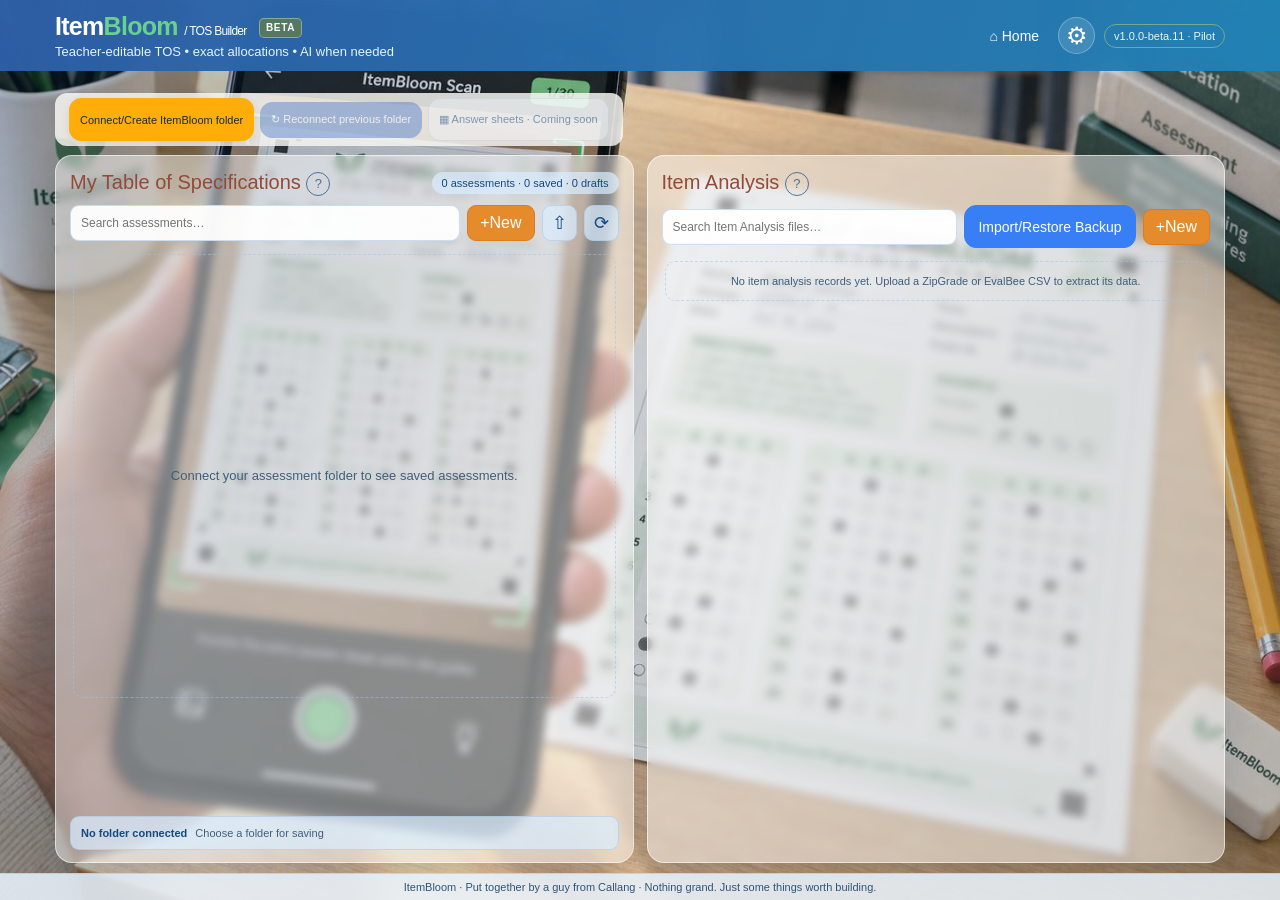
==== commit d157f396: "Isolate browser recovery snapshots by editing session; retain other tabs' recovery copies" ====
--- a/index.html
+++ b/index.html
@@ -674,7 +674,7 @@
  const opener=document.activeElement;
  const dialog=document.createElement('dialog'),text=e('p',id?draftPolicy.reason(cachedDrafts[id]):'Download original drafts before repairing browser storage. Existing contents are exported without truncation.');dialog.style.cssText='max-width:min(640px,calc(100vw - 32px));max-height:calc(100dvh - 32px);overflow:auto;overflow-wrap:anywhere';dialog.append(text);
  for(const [key,obj] of Object.entries(cachedDrafts)){if(id&&id!==key)continue;const button=e('button','Download '+(obj.displayName||obj.subject||key));button.type='button';button.addEventListener('click',()=>exportBrowserDraft(key));dialog.append(button);}
- for(const [key,raw] of draftStorage.raw){if(![STORE,LEGACY_STORE,DRAFT_STORE].includes(key))continue;const button=e('button','Download stored recovery: '+key);button.type='button';button.addEventListener('click',()=>download(raw,key+'.recovery.json','application/json'));dialog.append(button);}
+ for(const [key,raw] of draftStorage.raw){if(![STORE,LEGACY_STORE,DRAFT_STORE].includes(key)&&!key.startsWith(RECOVERY_PREFIX))continue;const button=e('button','Download stored recovery: '+key);button.type='button';button.addEventListener('click',()=>download(raw,key+'.recovery.json','application/json'));dialog.append(button);}
  const close=e('button','Close');close.type='button';close.addEventListener('click',()=>dialog.close());dialog.append(close);for(const button of dialog.querySelectorAll('button'))button.style.cssText='display:block;max-width:100%;white-space:normal;overflow-wrap:anywhere;margin:8px 0';dialog.addEventListener('close',()=>{dialog.remove();if(opener?.isConnected)opener.focus();},{once:true});document.body.append(dialog);dialog.showModal();close.focus();
 }
 $('recoverDrafts').addEventListener('click',()=>showDraftRecovery());
@@ -687,11 +687,13 @@
 function readPreferences(){return draftStorage.readJSON(PREF_STORE,{},v=>v&&typeof v==='object'&&!Array.isArray(v))}
 function saveBloomPreference(){try{const old=readPreferences(),next={...old,theme:document.body.dataset.theme||'campus'};if(state.quotaMode==='percent'&&validBloomPreference(state))next.dist=state.dist.map(Number);else if(state.quotaMode==='count'&&state.dist.length===6&&state.dist.every(n=>Number.isFinite(Number(n))&&Number(n)>=0)&&Number(state.total)>0&&state.dist.reduce((a,n)=>a+Number(n),0)===Number(state.total))next.dist=state.dist.map(n=>Number(n)/Number(state.total)*100);draftStorage.writeJSON(PREF_STORE,next)}catch{}}
 function saveOutputPreference(){try{const old=readPreferences();draftStorage.writeJSON(PREF_STORE,{...old,header:{...state.header}})}catch{}}
-function readDrafts(){return draftStorage.readJSON(DRAFT_STORE,{},v=>v&&typeof v==='object'&&!Array.isArray(v))}
+const RECOVERY_PREFIX='itembloom-tos-recovery-v1-';
+function readLegacyDrafts(){return draftStorage.readJSON(DRAFT_STORE,{},v=>v&&typeof v==='object'&&!Array.isArray(v));}
+function readDrafts(){const all={...readLegacyDrafts()};try{for(let i=0;i<localStorage.length;i++){const key=localStorage.key(i);if(!key?.startsWith(RECOVERY_PREFIX))continue;const record=draftStorage.readJSON(key,null);if(record)all[key.slice(RECOVERY_PREFIX.length)]=record;}}catch(ex){draftLimitWarning('Browser recovery could not be enumerated: '+ex.message);}return all;}
 const initialPrefs=readPreferences();
 if(validBloomPreference(initialPrefs))state.dist=initialPrefs.dist.map(Number);
 if(initialPrefs.header&&typeof initialPrefs.header==='object')state.header={...defaultHeader,...initialPrefs.header};
-let cachedDrafts=readDrafts();
+let cachedDrafts=readDrafts(),currentRecoveryId=null,currentRecoverySourceId=null;
 let readOnly=false,savedBaseline=null,savedOriginal=null,savedFileBaseline=null,leaveResolve=null;
 function comparable(st){if(!st)return'';const c=structuredClone(st);delete c.updatedAt;delete c.createdAt;return window.ItemBloomSaveGuard.fingerprint(c)}
 function isSavedDirty(){return !!(diskBound&&savedBaseline&&!readOnly&&comparable(state)!==savedBaseline)}
@@ -717,20 +719,16 @@
 $('leaveSave').addEventListener('click',()=>closeLeave('save'));
 async function confirmLeave(action){if(saveCommandBusy||leaveResolve)return false;if(placementEditEnabled){explainPlacementLock();return false;}const answer=await promptToLeave();if(answer==='cancel')return false;
  if(answer==='save'){const ok=await saveNow();if(!ok)return false}
- if(answer==='discard'&&hasUnsavedChanges()){if(savedOriginal){forgetDraft(state.assessmentId);draftStorage.remove(STORE);state=structuredClone(savedOriginal);result=null;source='';renderTop();resetUndoHistory();updatePreviewAccess();}else{forgetDraft(state.assessmentId);draftStorage.remove(STORE);state=freshAssessmentState();result=null;source='';renderTop();resetUndoHistory();}}
+ if(answer==='discard'&&hasUnsavedChanges()){if(savedOriginal){clearCurrentRecovery();state=structuredClone(savedOriginal);result=null;source='';renderTop();resetUndoHistory();updatePreviewAccess();}else{clearCurrentRecovery();state=freshAssessmentState();result=null;source='';renderTop();resetUndoHistory();}}
  await action();return true;
 }
 async function reloadSavedCurrent(){if(!savedOriginal)return;state=structuredClone(savedOriginal);result=null;source='';renderTop();updatePreviewAccess();}
 $('switchEdit').addEventListener('click',()=>{readOnly=false;updateModeUI();showMessage('Edit mode. Changes will not overwrite the saved file until you click Save.','')});
 
-function rememberDraft(){
- if(!state.assessmentId)return false;
- cachedDrafts[state.assessmentId]=structuredClone({...state,format:SCHEMA});
- const saved=draftStorage.writeJSON(DRAFT_STORE,cachedDrafts);
- // Do not replace the last active recovery until the whole draft collection is safe.
- const verified=saved&&draftStorage.writeJSON(STORE,state);renderRecent();return !!verified;
-}
-function forgetDraft(id){const next={...cachedDrafts};delete next[id];if(!draftStorage.writeJSON(DRAFT_STORE,next))return false;cachedDrafts=next;renderRecent();return true;}
+function writeDraftRecord(id,obj){cachedDrafts[id]=structuredClone(obj);const saved=draftStorage.writeJSON(RECOVERY_PREFIX+id,obj);renderRecent();return saved;}
+function rememberDraft(){if(!state.assessmentId)return false;if(currentRecoverySourceId!==state.assessmentId||!currentRecoveryId){currentRecoveryId=newId();currentRecoverySourceId=state.assessmentId;}return writeDraftRecord(currentRecoveryId,{...structuredClone(state),format:SCHEMA});}
+function forgetDraft(id){const legacy=readLegacyDrafts();if(Object.prototype.hasOwnProperty.call(legacy,id)){delete legacy[id];if(!draftStorage.writeJSON(DRAFT_STORE,legacy))return false;}if(!draftStorage.remove(RECOVERY_PREFIX+id))return false;delete cachedDrafts[id];renderRecent();return true;}
+function clearCurrentRecovery(){if(!currentRecoveryId)return true;if(!forgetDraft(currentRecoveryId))return false;currentRecoveryId=null;currentRecoverySourceId=null;return true;}
 function applyTheme(name){const allowed=['sage','dark','campus'];const value=allowed.includes(name)?name:'campus';document.body.dataset.theme=value;$('themeSelect').value=value;draftStorage.writeText('itembloom-tos-theme',value)}
 $('themeSelect').addEventListener('change',()=>{applyTheme($('themeSelect').value);saveBloomPreference()});
 applyTheme(draftStorage.readText('itembloom-tos-theme')||readPreferences().theme||'campus');
@@ -741,7 +739,7 @@
  if(draftPolicy.reason(recoveredActive)||!/^GRADE (?:[1-9]|1[0-2])$/.test(recoveredActive.grade)){
   const id=typeof recoveredActive.assessmentId==='string'&&/^a[a-zA-Z0-9-]{6,80}$/.test(recoveredActive.assessmentId)?recoveredActive.assessmentId:newId();
   cachedDrafts[id]=structuredClone(recoveredActive);draftLimitWarning('An older draft exceeds editing limits. Use Recover/export drafts or its Home action to access its original contents.');
- }else{state={...state,...recoveredActive,header:{...defaultHeader,...recoveredActive.header}};const test=deriveTestMetadata(recoveredActive);if(!recoveredActive.term)state.term=test.term;if(!recoveredActive.testType)state.testType=test.testType;}
+ }else{const recoveryId=typeof recoveredActive.assessmentId==='string'?recoveredActive.assessmentId:newId();if(!cachedDrafts[recoveryId])cachedDrafts[recoveryId]=structuredClone({...recoveredActive,assessmentId:recoveryId});state={...state,...recoveredActive,header:{...defaultHeader,...recoveredActive.header}};const test=deriveTestMetadata(recoveredActive);if(!recoveredActive.term)state.term=test.term;if(!recoveredActive.testType)state.testType=test.testType;}
 }
 
 state.assessmentId=typeof state.assessmentId==='string'&&/^a[a-zA-Z0-9-]{6,80}$/.test(state.assessmentId)?state.assessmentId:newId();
@@ -1251,15 +1249,15 @@
  if(ambiguousAssessmentIds.has(id)||!obj||!validShape(obj)||obj.placementReview)throw Error('The assessment is unavailable or requires placement review. Reconnect the folder and refresh the list.');
  return {id,title:obj.displayName||displayDefaultName(obj),grade:obj.grade,subject:obj.subject,section:obj.section||'',term:obj.term||'',schoolYear:obj.header?.sy||'',testType:obj.testType||'',otherTestType:obj.otherTestType||'',total:Number(obj.total),rows:(obj.rows||[]).map((r,i)=>({id:String(r.id||i+1),text:String(r.text||''),week:r.week})),draftMatrix:obj.draftMatrix||null};
 };
-function openCachedDraft(id,view=false){let obj=cachedDrafts[id];if(!obj)return showMessage('Draft not found.','warn');if(draftPolicy.reason(obj)){showDraftRecovery(id);return;}try{if(savedLocations.has(id)||ambiguousAssessmentIds.has(id))obj={...structuredClone(obj),assessmentId:newId(),displayName:(obj.displayName||displayDefaultName(obj))+' (Recovered copy)'};loadAssessment(obj,false);}catch(ex){showMessage('Cannot open draft: '+ex.message,'error');return;}readOnly=view;updateModeUI();goScreen(0);showMessage('Draft recovered. Save to a folder for a durable copy.','')}
-function removeCachedDraft(id){if(!window.confirm('Delete this browser draft? Saved files are not affected.'))return;if(!forgetDraft(id))return;if(state.assessmentId===id){clearTimeout(autosaveTimer);autosaveTimer=null;state=freshAssessmentState();result=null;source='';diskBound=false;draftStorage.remove(STORE);renderTop();resetUndoHistory();goScreen(-1)}showMessage('Draft deleted.','')}
-function copyBrowserDraft(id){const original=cachedDrafts[id];if(!original)return;if(draftPolicy.reason(original)){showDraftRecovery(id);return;}const now=new Date().toISOString(),copy={...structuredClone(original),assessmentId:newId(),createdAt:now,updatedAt:now,displayName:(original.displayName||displayDefaultName(original))+' (Copy)'};const issue=draftPolicy.reason(copy);if(issue){draftLimitWarning(issue);return;}cachedDrafts[copy.assessmentId]=copy;const saved=draftStorage.writeJSON(DRAFT_STORE,cachedDrafts);renderRecent();if(saved)showMessage('Draft copied.','')}
-async function renameBrowserDraft(id){const original=cachedDrafts[id];if(!original)return;if(draftPolicy.reason(original)){showDraftRecovery(id);return;}const values=await fileAction('rename',original.displayName||displayDefaultName(original),false);if(!values)return;const obj={...structuredClone(original),displayName:values.name,updatedAt:new Date().toISOString()};const issue=draftPolicy.reason(obj);if(issue){draftLimitWarning(issue);return;}cachedDrafts[id]=obj;draftStorage.writeJSON(DRAFT_STORE,cachedDrafts);if(state.assessmentId===id){state.displayName=values.name;persist()}renderRecent()}
+function openCachedDraft(id,view=false){let obj=cachedDrafts[id];if(!obj)return showMessage('Draft not found.','warn');if(draftPolicy.reason(obj)){showDraftRecovery(id);return;}try{obj={...structuredClone(obj),assessmentId:newId(),displayName:(obj.displayName||displayDefaultName(obj))+' (Recovered copy)'};loadAssessment(obj,false);}catch(ex){showMessage('Cannot open draft: '+ex.message,'error');return;}readOnly=view;updateModeUI();goScreen(0);showMessage('Draft recovered. Save to a folder for a durable copy.','')}
+function removeCachedDraft(id){if(!window.confirm('Delete this browser draft? Saved files are not affected.'))return;if(!forgetDraft(id))return;if(currentRecoveryId===id||state.assessmentId===id){currentRecoveryId=null;currentRecoverySourceId=null;clearTimeout(autosaveTimer);autosaveTimer=null;state=freshAssessmentState();result=null;source='';diskBound=false;draftStorage.remove(STORE);renderTop();resetUndoHistory();goScreen(-1)}showMessage('Draft deleted.','')}
+function copyBrowserDraft(id){const original=cachedDrafts[id];if(!original)return;if(draftPolicy.reason(original)){showDraftRecovery(id);return;}const now=new Date().toISOString(),copy={...structuredClone(original),assessmentId:newId(),createdAt:now,updatedAt:now,displayName:(original.displayName||displayDefaultName(original))+' (Copy)'};const issue=draftPolicy.reason(copy);if(issue){draftLimitWarning(issue);return;}const saved=writeDraftRecord(copy.assessmentId,copy);if(saved)showMessage('Draft copied.','')}
+async function renameBrowserDraft(id){const original=cachedDrafts[id];if(!original)return;if(draftPolicy.reason(original)){showDraftRecovery(id);return;}const values=await fileAction('rename',original.displayName||displayDefaultName(original),false);if(!values)return;const obj={...structuredClone(original),displayName:values.name,updatedAt:new Date().toISOString()};const issue=draftPolicy.reason(obj);if(issue){draftLimitWarning(issue);return;}writeDraftRecord(id,obj);if(state.assessmentId===id){state.displayName=values.name;persist()}renderRecent()}
 function validShape(obj){return obj&&Array.isArray(obj.rows)&&obj.rows.length>=1&&obj.rows.length<=100&&Array.isArray(obj.dist)&&obj.dist.length===6&&obj.dist.every(v=>Number.isFinite(Number(v))&&Number(v)>=0)}
 function loadAssessment(obj,fromFolder){if(!validShape(obj))throw Error('Unrecognized ItemBloom assessment file');if(!Number.isSafeInteger(Number(obj.total))||Number(obj.total)<1||Number(obj.total)>500)throw Error('Missing or invalid total item count. Original file preserved.');if(!/^GRADE (?:[1-9]|1[0-2])$/.test(obj.grade))throw Error('Missing or invalid grade level. Original file preserved.');if(obj.rows.some(r=>!r||typeof r.id!=='string'||!r.id)||new Set(obj.rows.map(r=>r.id)).size!==obj.rows.length)throw Error('Missing or duplicate competency IDs. Original file preserved.');if(obj.draftMatrix!=null&&(!Array.isArray(obj.draftMatrix)||obj.draftMatrix.some(row=>!Array.isArray(row)||row.length!==6||row.some(v=>!Number.isSafeInteger(v)||v<0||v>500))))throw Error('Invalid saved placement matrix. Original file preserved.');if(obj.draftMatrix&&obj.draftMatrix.length!==obj.rows.length&&!obj.placementReview)throw Error('Saved matrix does not match competencies. Original file preserved.');const issue=draftPolicy.reason(obj);if(issue)throw Error(issue);const nextFileBaseline=fromFolder?window.ItemBloomSaveGuard.fingerprint(obj):null;obj=structuredClone(obj);const ids=new Set();const rows=obj.rows.map((r,i)=>{let id=String(r.id||'import'+i);if(ids.has(id))id='import'+i;ids.add(id);return{...r,id,week:String(r.week??''),text:String(r.text??''),days:r.days??0}});
  const id=validAssessmentId(obj.assessmentId)?obj.assessmentId:newId(),legacy=deriveTestMetadata(obj);
  const candidate={...obj,grade:String(obj.grade),subject:String(obj.subject??''),section:String(obj.section||''),displayName:String(obj.displayName||''),term:obj.term||legacy.term,testType:obj.testType||legacy.testType,otherTestType:obj.otherTestType??legacy.otherTestType,total:obj.total,manualTotal:!!obj.manualTotal,quotaMode:obj.quotaMode==='count'?'count':'percent',dist:obj.dist,numbering:obj.numbering==='horizontal'?'horizontal':'vertical',contactUnit:obj.contactUnit==='hours'?'hours':'days',logoData:typeof obj.logoData==='string'&&/^data:image\/(?:png|jpeg|webp);base64,[A-Za-z0-9+/=]+$/.test(obj.logoData)?obj.logoData:null,rows,header:{...defaultHeader,...(obj.header||{})},draftMatrix:Array.isArray(obj.draftMatrix)?obj.draftMatrix:null,placementReview:obj.placementReview||null,draftSource:String(obj.draftSource||''),placementProvenance:placementProvenance(obj.placementProvenance),draftNotes:Array.isArray(obj.draftNotes)?obj.draftNotes:[],answerSheet:obj.answerSheet&&typeof obj.answerSheet==='object'?structuredClone(obj.answerSheet):null,assessmentId:id,createdAt:obj.createdAt||new Date().toISOString(),updatedAt:obj.updatedAt||new Date().toISOString()};
- const normalizedIssue=draftPolicy.reason({...candidate,format:SCHEMA});if(normalizedIssue)throw Error(normalizedIssue);savedFileBaseline=nextFileBaseline;state=candidate;
+ const normalizedIssue=draftPolicy.reason({...candidate,format:SCHEMA});if(normalizedIssue)throw Error(normalizedIssue);savedFileBaseline=nextFileBaseline;currentRecoveryId=null;currentRecoverySourceId=null;state=candidate;
  diskBound=!!(fromFolder&&folderHandle);result=null;source='';savedOriginal=diskBound?structuredClone(state):null;savedBaseline=diskBound?comparable(state):null;if(!diskBound){rememberDraft()}renderTop();resetUndoHistory();updatePreviewAccess();updateSaveIndicator();updateModeUI();}
 async function getDirByPath(path='',create=false){let dir=folderHandle;if(!dir)throw Error('Connect your save folder first');for(const part of String(path||'').split('/').filter(Boolean)){if(part==='.'||part==='..'||/[\\]/.test(part))throw Error('Invalid folder name');dir=await dir.getDirectoryHandle(part,{create})}return dir}
 async function scanFolder(){if(!folderHandle){recentAssessments=[];savedLocations.clear();renderRecent();return}const selected=folderHandle,token=++folderVersion,items=new Map(),locations=new Map(),duplicates=new Set(),folders=[''];let seen=0;
@@ -1348,7 +1346,7 @@
    state.updatedAt=snapshot.updatedAt;state.displayName=snapshot.displayName;
    diskBound=true;savedOriginal=structuredClone(snapshot);savedBaseline=comparable(snapshot);
    draftStorage.remove(STORE);
-   await scanFolder();forgetDraft(snapshot.assessmentId);updateModeUI();updateSaveIndicator('Saved changes to existing assessment');return true;
+   await scanFolder();clearCurrentRecovery();updateModeUI();updateSaveIndicator('Saved changes to existing assessment');return true;
   }finally{saving=false;}
  });writeQueue=job;return job;
 }
@@ -1394,7 +1392,7 @@
    savedFileBaseline=window.ItemBloomSaveGuard.fingerprint({...snapshot,format:SCHEMA});
    savedOriginal=structuredClone(snapshot);savedBaseline=comparable(snapshot);
    draftStorage.remove(STORE);
-   await scanFolder();forgetDraft(oldId);forgetDraft(state.assessmentId);resetUndoHistory();updateModeUI();
+   await scanFolder();clearCurrentRecovery();resetUndoHistory();updateModeUI();
    updateSaveIndicator('Saved to '+(target.path||folderHandle.name));showMessage(existingHandle?'Assessment file overwritten with confirmation.':'Saved: '+values.name,'');return true;
   }
   throw Error('Too many repeated filename conflicts. Choose a different assessment name.');
@@ -1402,12 +1400,12 @@
 }
 function freshAssessmentState(){const now=new Date().toISOString(),prefs=readPreferences(),dist=validBloomPreference(prefs)?prefs.dist.map(Number):[...DEFAULT_BLOOM];return{grade:'GRADE 7',subject:'',section:'',displayName:'',term:defaultTermForDate(),testType:'termexam',otherTestType:'',total:50,manualTotal:false,quotaMode:'percent',dist,numbering:'vertical',rows:[{id:'c1',week:'',text:'',days:1}],header:{...defaultHeader,...(prefs.header||{})},draftMatrix:null,draftSource:'',draftNotes:[],answerSheet:null,assessmentId:newId(),createdAt:now,updatedAt:now}}
 $('editorSave').addEventListener('click',()=>saveNow());$('editorSaveAs').addEventListener('click',()=>saveNow(true));document.addEventListener('keydown',ev=>{if((ev.ctrlKey||ev.metaKey)&&ev.key.toLowerCase()==='s'&&screen!==-1){ev.preventDefault();if(!readOnly&&!saving&&!placementEditEnabled)saveNow(ev.shiftKey);}});
-async function startNewAssessment(){await flushPendingSave();saveBloomPreference();state=freshAssessmentState();result=null;source='';diskBound=false;readOnly=false;savedBaseline=null;savedOriginal=null;renderTop();resetUndoHistory();persist();goScreen(0);showMessage('New assessment started. Draft auto-save is on.','')}
+async function startNewAssessment(){await flushPendingSave();currentRecoveryId=null;currentRecoverySourceId=null;saveBloomPreference();state=freshAssessmentState();result=null;source='';diskBound=false;readOnly=false;savedBaseline=null;savedOriginal=null;renderTop();resetUndoHistory();persist();goScreen(0);showMessage('New assessment started. Draft auto-save is on.','')}
 async function copySavedAssessment(id){const loc=savedLocations.get(id);if(!loc)return;try{await flushPendingSave();await ensureFolderWrite();const obj=JSON.parse(await(await loc.dir.getFileHandle(loc.name)).getFile().then(f=>f.text()));const now=new Date().toISOString(),name=await uniqueName(loc.dir,(obj.displayName||loc.name.replace(/\.ibassessment\.json$/,''))+' (Copy)'),copy={...structuredClone(obj),assessmentId:newId(),displayName:name.name,createdAt:now,updatedAt:now};await window.ItemBloomSaveGuard.withFileLock(async()=>{await checkAvailable(loc.dir,name.filename);await writeJSON(loc.dir,name.filename,copy)});await scanFolder();showMessage('Assessment copied.','')}catch(ex){showMessage('Copy failed: '+ex.message,'error')}}
 async function moveOrRename(id,mode){const loc=savedLocations.get(id);if(!loc)return;await flushPendingSave();const isRename=mode==='rename',obj=JSON.parse(await(await loc.dir.getFileHandle(loc.name)).getFile().then(f=>f.text()));const values=await fileAction(mode,obj.displayName||loc.name.replace(/\.ibassessment\.json$/,''),true,loc.path);if(!values)return;try{await flushPendingSave();await ensureFolderWrite();const target=isRename?{dir:loc.dir,path:loc.path}:await targetForAction(values),name=isRename?fileNameFor(values.name):loc.name;const same=target.path===loc.path&&name===loc.name;if(same&&mode==='move'){showMessage('Assessment is already in that folder.','');return}await checkAvailable(target.dir,name,same?loc.name:null);const newObj={...obj,displayName:isRename?values.name:obj.displayName,updatedAt:new Date().toISOString()};if(state.assessmentId===id){clearTimeout(autosaveTimer);autosaveTimer=null;diskBound=false}try{await window.ItemBloomSaveGuard.fileSave({expected:window.ItemBloomSaveGuard.fingerprint(obj),read:async()=>JSON.parse(await(await(await loc.dir.getFileHandle(loc.name)).getFile()).text()),write:async()=>{await checkAvailable(target.dir,name,same?loc.name:null);if(!same){await writeJSON(target.dir,name,newObj);try{if(window.ItemBloomSaveGuard.fingerprint(JSON.parse(await(await(await loc.dir.getFileHandle(loc.name)).getFile()).text()))!==window.ItemBloomSaveGuard.fingerprint(obj))throw Error('Original changed during move; original retained.');await loc.dir.removeEntry(loc.name)}catch(ex){try{await target.dir.removeEntry(name)}catch{}throw ex}}else await writeJSON(target.dir,name,newObj);}})}catch(error){if(error?.code==='SAVE_CONFLICT'){if(state.assessmentId===id)diskBound=savedLocations.has(id);showMessage('Original file changed during rename or move. No replacement made; refresh and retry.','warn');return;}throw error;}if(state.assessmentId===id){savedFileBaseline=window.ItemBloomSaveGuard.fingerprint({format:SCHEMA,...newObj});state.displayName=newObj.displayName;diskBound=true;boundLocation={dir:target.dir,path:target.path,name};state.updatedAt=newObj.updatedAt;savedOriginal=structuredClone(state);savedBaseline=comparable(state)}await scanFolder();showMessage(mode==='move'?'Assessment moved.':'Assessment renamed.','')}catch(ex){if(state.assessmentId===id)diskBound=savedLocations.has(id);showMessage('Could not '+mode+' assessment: '+ex.message,'error')}}
 async function renameSavedAssessment(id){return moveOrRename(id,'rename')}
 async function moveSavedAssessment(id){return moveOrRename(id,'move')}
-async function removeSavedAssessment(id,button){const loc=savedLocations.get(id);if(!loc){showMessage('Reconnect the save folder and refresh.','warn');return}if(!window.confirm('Permanently delete saved assessment "'+(recentAssessments.find(x=>x.id===id)?.displayName||loc.name)+'"? This also removes its matching draft.'))return;if(button)button.disabled=true;const wasCurrent=state.assessmentId===id;try{if(wasCurrent){clearTimeout(autosaveTimer);autosaveTimer=null;diskBound=false}await writeQueue.catch(()=>{});await ensureFolderWrite();await loc.dir.removeEntry(loc.name);forgetDraft(id);if(wasCurrent){state=freshAssessmentState();result=null;source='';draftStorage.remove(STORE);renderTop();resetUndoHistory();updatePreviewAccess();goScreen(-1)}await scanFolder();showMessage('Saved assessment deleted.','')}catch(ex){if(wasCurrent)diskBound=savedLocations.has(id);showMessage('Delete failed: '+ex.message,'error')}finally{if(button&&button.isConnected)button.disabled=false}}
+async function removeSavedAssessment(id,button){const loc=savedLocations.get(id);if(!loc){showMessage('Reconnect the save folder and refresh.','warn');return}if(!window.confirm('Permanently delete saved assessment "'+(recentAssessments.find(x=>x.id===id)?.displayName||loc.name)+'"? Browser recovery copies are retained.'))return;if(button)button.disabled=true;const wasCurrent=state.assessmentId===id;try{if(wasCurrent){clearTimeout(autosaveTimer);autosaveTimer=null;diskBound=false}await writeQueue.catch(()=>{});await ensureFolderWrite();await loc.dir.removeEntry(loc.name);if(wasCurrent){state=freshAssessmentState();result=null;source='';draftStorage.remove(STORE);renderTop();resetUndoHistory();updatePreviewAccess();goScreen(-1)}await scanFolder();showMessage('Saved assessment deleted.','')}catch(ex){if(wasCurrent)diskBound=savedLocations.has(id);showMessage('Delete failed: '+ex.message,'error')}finally{if(button&&button.isConnected)button.disabled=false}}
 function folderDB(){return new Promise((resolve,reject)=>{if(!window.indexedDB)return reject(Error('IndexedDB unavailable'));const r=indexedDB.open('itembloom-folder-v1',1);r.onupgradeneeded=()=>r.result.createObjectStore('settings');r.onsuccess=()=>resolve(r.result);r.onerror=()=>reject(r.error)})}
 async function storeFolderHandle(handle){const db=await folderDB();return new Promise((resolve,reject)=>{const tx=db.transaction('settings','readwrite');tx.objectStore('settings').put(handle,'folder');tx.oncomplete=()=>{db.close();resolve()};tx.onerror=()=>{db.close();reject(tx.error)}})}
 async function readFolderHandle(){const db=await folderDB();try{return await new Promise((resolve,reject)=>{const tx=db.transaction('settings','readonly'),r=tx.objectStore('settings').get('folder');r.onsuccess=()=>resolve(r.result);r.onerror=()=>reject(r.error)})}finally{db.close()}}
@@ -1435,7 +1433,7 @@
  const file=ev.target.files?.[0];if(!file)return;
  try{if(file.size>64*1024*1024)throw Error('Recovery import is limited to 64 MB.');const obj=JSON.parse(await file.text());
  if(!draftPolicy.recognizable(obj))throw Error('Unrecognized assessment draft.');
- if(draftPolicy.reason(obj)){const id=newId();cachedDrafts[id]=structuredClone(obj);draftStorage.writeJSON(DRAFT_STORE,cachedDrafts);renderRecent();showDraftRecovery(id);return;}
+ if(draftPolicy.reason(obj)){const id=newId();writeDraftRecord(id,obj);showDraftRecovery(id);return;}
  const imported={...obj,assessmentId:newId(),displayName:(obj.displayName||displayDefaultName(obj))+' (Imported)'};
  loadAssessment(imported,false);diskBound=false;readOnly=false;savedBaseline=null;savedOriginal=null;resetUndoHistory();persist();renderTop();goScreen(0);showMessage('Assessment imported as a new draft. Save to a folder or download a copy.','');
  }catch(ex){showMessage('Import failed: '+ex.message,'error')}finally{ev.target.value='';}
@@ -1470,6 +1468,7 @@
 scanFolder=trackUpdateOperation(scanFolder);
 restoreFolder=trackUpdateOperation(restoreFolder);
 renderTop();updatePreviewAccess();renderRecent();statusFolder();resetAIAssistance();goScreen(-1);resetUndoHistory();updateModeUI();$('message').classList.add('hidden');restoreFolder();
+window.addEventListener('storage',ev=>{if(ev.key===DRAFT_STORE||ev.key?.startsWith(RECOVERY_PREFIX)){cachedDrafts={...readDrafts()};renderRecent();}});
 
 // Compact help dialogs: no instructional paragraphs occupying the main workspace.
 const HELP_INFO={
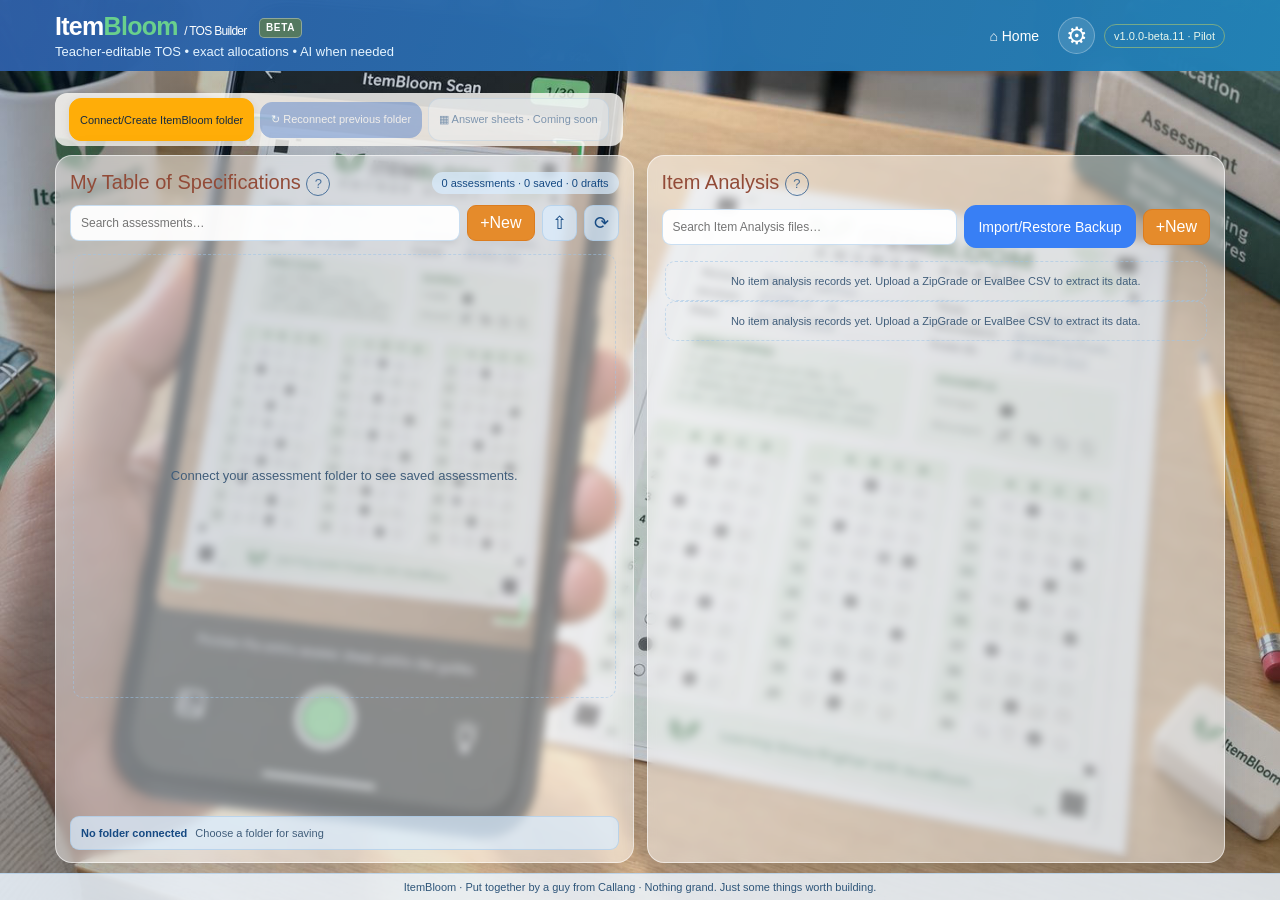
==== commit f972d252: "Verify identity on copy, rename, move, and delete; preserve unsaved editor changes" ====
--- a/index.html
+++ b/index.html
@@ -1031,9 +1031,9 @@
 function placementSource(st=state){const p=placementProvenance(st.placementProvenance);if(!p)return 'Saved placements · origin unverified';if(p.edited||p.balanced)return p.origin==='ai-api'?'Teacher-edited placements · AI starting point':'Teacher-edited placements';return p.origin==='ai-api'?'AI-provided placements':p.origin==='local'?'Unreviewed numerical draft':'Imported placements · origin unverified';}
 function placementExplanation(st=state){const p=placementProvenance(st.placementProvenance);if(p?.origin==='ai-api')return p.edited||p.balanced?'Teacher edits changed the AI-provided starting placements; validate the final cognitive demand.':'AI provided these placements; teacher validation remains necessary.';return p?.origin==='local'?'Placements were calculated locally; cognitive demand requires teacher review.':'Placement origin is unverified; no AI generation is claimed. Teacher review is required.';}
 function markPlacementEdited(balanced=false){const p=placementProvenance(state.placementProvenance)||{origin:'imported'};state.placementProvenance={...p,edited:true,balanced:balanced||!!p.balanced};state.draftSource=placementSource();}
-function freshDraft(){setPlacementEdit(false);const q=computeQuotas();const data=countsForDraft(q);state.placementReview=null;state.draftMatrix=data.placements.map(x=>x.counts);state.placementProvenance={origin:'local',edited:false,balanced:false};state.draftSource=placementSource();state.draftNotes=[...data.notes];persist();renderDraftEditor();finalizeDraft();return q}
+function freshDraft(){setPlacementEdit(false);const q=computeQuotas();const data=countsForDraft(q);state.placementReview=null;autoDraftAllowed=false;state.draftMatrix=data.placements.map(x=>x.counts);state.placementProvenance={origin:'local',edited:false,balanced:false};state.draftSource=placementSource();state.draftNotes=[...data.notes];persist();renderDraftEditor();finalizeDraft();return q}
 function placementRowsMatch(q){return draftShapeOK(q)&&(!state.placementReview||JSON.stringify(state.placementReview.rowIds)===JSON.stringify(state.rows.map(r=>r.id)));}
-function ensureDraft(){const q=computeQuotas();if(!state.draftMatrix&&!readOnly&&!diskBound){freshDraft();return q;}if(!placementRowsMatch(q)){$('draftBody').replaceChildren();$('draftFoot').replaceChildren();result=null;updatePreviewAccess();$('draftValidation').textContent='No compatible placement matrix. Original counts retained. Recalculate explicitly to replace them.';setPlacementEdit(false);return q;}renderDraftEditor();finalizeDraft();return q;}
+function ensureDraft(){const q=computeQuotas();if(!state.draftMatrix&&!readOnly&&!diskBound&&autoDraftAllowed){freshDraft();return q;}if(!placementRowsMatch(q)){$('draftBody').replaceChildren();$('draftFoot').replaceChildren();result=null;updatePreviewAccess();$('draftValidation').textContent='No compatible placement matrix. Original counts retained. Recalculate explicitly to replace them.';setPlacementEdit(false);return q;}renderDraftEditor();finalizeDraft();return q;}
 function editableStatus(q){const mat=state.draftMatrix;
  if(!draftShapeOK(q))return{ok:false,text:'No editable draft yet.'};
  const invalid=mat.some(row=>row.some(v=>!Number.isSafeInteger(v)||v<0||v>500));
@@ -1063,7 +1063,7 @@
 function updateDraftMetrics(){let q;try{q=computeQuotas()}catch(ex){$('draftValidation').textContent=ex.message;return}const data=editableStatus(q);const counts=state.draftMatrix||[];
  for(let i=0;i<counts.length;i++){const cell=$('draftRow'+i);if(!cell)continue;const sum=counts[i].reduce((a,b)=>a+(Number.isFinite(b)?b:0),0);cell.textContent=String(sum);cell.className=sum===q.rowTotals[i]?'':'bad';}
  for(let j=0;j<6;j++){const cell=$('draftCol'+j);if(!cell)continue;const sum=counts.reduce((a,r)=>a+(Number.isFinite(r[j])?r[j]:0),0);cell.textContent=sum+' / '+q.colTotals[j];cell.className=sum===q.colTotals[j]?'':'bad';}
- $('draftValidation').textContent=(state.placementReview?'Review required: retained placements have not been approved for the edited assessment. ':'')+data.text;$('draftValidation').style.color=data.ok?'#286340':'#9a5d20';$('draftSource').textContent=placementSource();$('draftSummary').textContent=`${q.total} items · ${state.rows.length} competencies · R/U/Ap/An/E/C targets: ${q.colTotals.join(' / ')}`;updatePreviewAccess()}
+ $('draftValidation').textContent=state.placementReview?(data.ok?'Review required: totals match, but retained placements must be confirmed before preview or save.':'Review required: '+data.text):data.text;$('draftValidation').style.color=data.ok&&!state.placementReview?'#286340':'#9a5d20';$('draftSource').textContent=placementSource();$('draftSummary').textContent=`${q.total} items · ${state.rows.length} competencies · R/U/Ap/An/E/C targets: ${q.colTotals.join(' / ')}`;updatePreviewAccess()}
 function updatePreviewAccess(){const valid=!!result&&!state.placementReview;$('openPreview').disabled=!valid;$('printPDF').disabled=!valid;$('exportCSV').disabled=!valid;$('previewPlaceholder').classList.toggle('hidden',valid);$('resultCard').classList.toggle('hidden',!valid)}
 function finalizeDraft(){const q=computeQuotas();const st=editableStatus(q);if(!st.ok||state.placementReview){result=null;updatePreviewAccess();return false}const matrix=state.draftMatrix.map(row=>[...row]),numbers=numberCells(matrix,state.numbering);check(matrix,numbers,q);
  result={...q,matrix,numbers,preferred:matrix.map(row=>[...row]),changes:[],issues:[...q.notes,...(state.draftNotes||[])],aiNotes:[],source:placementSource(),numbering:state.numbering};source=result.source;renderTOS(result);updatePreviewAccess();return true}
@@ -1172,7 +1172,7 @@
 // Assessments are durable user-selected local files, NOT just localStorage.
 // localStorage is only a convenience fallback; deleting site data never deletes folder files.
 const FILE_SUFFIX='.ibassessment.json';
-let ambiguousAssessmentIds=new Set(),boundLocation=null;let folderHandle=null,diskBound=false,recentAssessments=[],autosaveTimer=null,writeQueue=Promise.resolve(),saving=false,folderVersion=0,folderChoiceBusy=false;
+let ambiguousAssessmentIds=new Set(),boundLocation=null,autoDraftAllowed=false;let folderHandle=null,diskBound=false,recentAssessments=[],autosaveTimer=null,writeQueue=Promise.resolve(),saving=false,folderVersion=0,folderChoiceBusy=false;
 const savedLocations=new Map();
 let folderPaths=[''],fileDialogResolve=null,fileDialogMode='save';
 const validAssessmentId=id=>typeof id==='string'&&/^a[a-zA-Z0-9-]{6,80}$/.test(id);
@@ -1246,7 +1246,7 @@
 window.ItemBloomReadAssessment=async(id)=>{
  let obj=cachedDrafts[id];const loc=savedLocations.get(id);
  if(loc){const file=await(await loc.dir.getFileHandle(loc.name)).getFile();obj=JSON.parse(await file.text());}
- if(ambiguousAssessmentIds.has(id)||!obj||!validShape(obj)||obj.placementReview)throw Error('The assessment is unavailable or requires placement review. Reconnect the folder and refresh the list.');
+ if(ambiguousAssessmentIds.has(id)||!obj||!validShape(obj)||!/^GRADE (?:[1-9]|1[0-2])$/.test(obj.grade)||obj.placementReview)throw Error('The assessment is unavailable or requires placement review. Reconnect the folder and refresh the list.');
  return {id,title:obj.displayName||displayDefaultName(obj),grade:obj.grade,subject:obj.subject,section:obj.section||'',term:obj.term||'',schoolYear:obj.header?.sy||'',testType:obj.testType||'',otherTestType:obj.otherTestType||'',total:Number(obj.total),rows:(obj.rows||[]).map((r,i)=>({id:String(r.id||i+1),text:String(r.text||''),week:r.week})),draftMatrix:obj.draftMatrix||null};
 };
 function openCachedDraft(id,view=false){let obj=cachedDrafts[id];if(!obj)return showMessage('Draft not found.','warn');if(draftPolicy.reason(obj)){showDraftRecovery(id);return;}try{obj={...structuredClone(obj),assessmentId:newId(),displayName:(obj.displayName||displayDefaultName(obj))+' (Recovered copy)'};loadAssessment(obj,false);}catch(ex){showMessage('Cannot open draft: '+ex.message,'error');return;}readOnly=view;updateModeUI();goScreen(0);showMessage('Draft recovered. Save to a folder for a durable copy.','')}
@@ -1257,7 +1257,7 @@
 function loadAssessment(obj,fromFolder){if(!validShape(obj))throw Error('Unrecognized ItemBloom assessment file');if(!Number.isSafeInteger(Number(obj.total))||Number(obj.total)<1||Number(obj.total)>500)throw Error('Missing or invalid total item count. Original file preserved.');if(!/^GRADE (?:[1-9]|1[0-2])$/.test(obj.grade))throw Error('Missing or invalid grade level. Original file preserved.');if(obj.rows.some(r=>!r||typeof r.id!=='string'||!r.id)||new Set(obj.rows.map(r=>r.id)).size!==obj.rows.length)throw Error('Missing or duplicate competency IDs. Original file preserved.');if(obj.draftMatrix!=null&&(!Array.isArray(obj.draftMatrix)||obj.draftMatrix.some(row=>!Array.isArray(row)||row.length!==6||row.some(v=>!Number.isSafeInteger(v)||v<0||v>500))))throw Error('Invalid saved placement matrix. Original file preserved.');if(obj.draftMatrix&&obj.draftMatrix.length!==obj.rows.length&&!obj.placementReview)throw Error('Saved matrix does not match competencies. Original file preserved.');const issue=draftPolicy.reason(obj);if(issue)throw Error(issue);const nextFileBaseline=fromFolder?window.ItemBloomSaveGuard.fingerprint(obj):null;obj=structuredClone(obj);const ids=new Set();const rows=obj.rows.map((r,i)=>{let id=String(r.id||'import'+i);if(ids.has(id))id='import'+i;ids.add(id);return{...r,id,week:String(r.week??''),text:String(r.text??''),days:r.days??0}});
  const id=validAssessmentId(obj.assessmentId)?obj.assessmentId:newId(),legacy=deriveTestMetadata(obj);
  const candidate={...obj,grade:String(obj.grade),subject:String(obj.subject??''),section:String(obj.section||''),displayName:String(obj.displayName||''),term:obj.term||legacy.term,testType:obj.testType||legacy.testType,otherTestType:obj.otherTestType??legacy.otherTestType,total:obj.total,manualTotal:!!obj.manualTotal,quotaMode:obj.quotaMode==='count'?'count':'percent',dist:obj.dist,numbering:obj.numbering==='horizontal'?'horizontal':'vertical',contactUnit:obj.contactUnit==='hours'?'hours':'days',logoData:typeof obj.logoData==='string'&&/^data:image\/(?:png|jpeg|webp);base64,[A-Za-z0-9+/=]+$/.test(obj.logoData)?obj.logoData:null,rows,header:{...defaultHeader,...(obj.header||{})},draftMatrix:Array.isArray(obj.draftMatrix)?obj.draftMatrix:null,placementReview:obj.placementReview||null,draftSource:String(obj.draftSource||''),placementProvenance:placementProvenance(obj.placementProvenance),draftNotes:Array.isArray(obj.draftNotes)?obj.draftNotes:[],answerSheet:obj.answerSheet&&typeof obj.answerSheet==='object'?structuredClone(obj.answerSheet):null,assessmentId:id,createdAt:obj.createdAt||new Date().toISOString(),updatedAt:obj.updatedAt||new Date().toISOString()};
- const normalizedIssue=draftPolicy.reason({...candidate,format:SCHEMA});if(normalizedIssue)throw Error(normalizedIssue);savedFileBaseline=nextFileBaseline;currentRecoveryId=null;currentRecoverySourceId=null;state=candidate;
+ const normalizedIssue=draftPolicy.reason({...candidate,format:SCHEMA});if(normalizedIssue)throw Error(normalizedIssue);savedFileBaseline=nextFileBaseline;autoDraftAllowed=false;currentRecoveryId=null;currentRecoverySourceId=null;state=candidate;
  diskBound=!!(fromFolder&&folderHandle);result=null;source='';savedOriginal=diskBound?structuredClone(state):null;savedBaseline=diskBound?comparable(state):null;if(!diskBound){rememberDraft()}renderTop();resetUndoHistory();updatePreviewAccess();updateSaveIndicator();updateModeUI();}
 async function getDirByPath(path='',create=false){let dir=folderHandle;if(!dir)throw Error('Connect your save folder first');for(const part of String(path||'').split('/').filter(Boolean)){if(part==='.'||part==='..'||/[\\]/.test(part))throw Error('Invalid folder name');dir=await dir.getDirectoryHandle(part,{create})}return dir}
 async function scanFolder(){if(!folderHandle){recentAssessments=[];savedLocations.clear();renderRecent();return}const selected=folderHandle,token=++folderVersion,items=new Map(),locations=new Map(),duplicates=new Set(),folders=[''];let seen=0;
@@ -1326,7 +1326,7 @@
 function saveToFolder(manual=false){
  if(!manual)return Promise.reject(Error('Automatic overwrite is disabled.'));
  if(!folderHandle)return Promise.reject(Error('Connect your assessment folder first.'));
- const loc=savedLocations.get(state.assessmentId);
+ const loc=boundLocation;
  if(!loc)return Promise.reject(Error('This assessment is not linked to an existing saved file. Use Save as instead.'));
  const job=writeQueue.catch(()=>{}).then(async()=>{
   saving=true;
@@ -1400,12 +1400,12 @@
 }
 function freshAssessmentState(){const now=new Date().toISOString(),prefs=readPreferences(),dist=validBloomPreference(prefs)?prefs.dist.map(Number):[...DEFAULT_BLOOM];return{grade:'GRADE 7',subject:'',section:'',displayName:'',term:defaultTermForDate(),testType:'termexam',otherTestType:'',total:50,manualTotal:false,quotaMode:'percent',dist,numbering:'vertical',rows:[{id:'c1',week:'',text:'',days:1}],header:{...defaultHeader,...(prefs.header||{})},draftMatrix:null,draftSource:'',draftNotes:[],answerSheet:null,assessmentId:newId(),createdAt:now,updatedAt:now}}
 $('editorSave').addEventListener('click',()=>saveNow());$('editorSaveAs').addEventListener('click',()=>saveNow(true));document.addEventListener('keydown',ev=>{if((ev.ctrlKey||ev.metaKey)&&ev.key.toLowerCase()==='s'&&screen!==-1){ev.preventDefault();if(!readOnly&&!saving&&!placementEditEnabled)saveNow(ev.shiftKey);}});
-async function startNewAssessment(){await flushPendingSave();currentRecoveryId=null;currentRecoverySourceId=null;saveBloomPreference();state=freshAssessmentState();result=null;source='';diskBound=false;readOnly=false;savedBaseline=null;savedOriginal=null;renderTop();resetUndoHistory();persist();goScreen(0);showMessage('New assessment started. Draft auto-save is on.','')}
-async function copySavedAssessment(id){const loc=savedLocations.get(id);if(!loc)return;try{await flushPendingSave();await ensureFolderWrite();const obj=JSON.parse(await(await loc.dir.getFileHandle(loc.name)).getFile().then(f=>f.text()));const now=new Date().toISOString(),name=await uniqueName(loc.dir,(obj.displayName||loc.name.replace(/\.ibassessment\.json$/,''))+' (Copy)'),copy={...structuredClone(obj),assessmentId:newId(),displayName:name.name,createdAt:now,updatedAt:now};await window.ItemBloomSaveGuard.withFileLock(async()=>{await checkAvailable(loc.dir,name.filename);await writeJSON(loc.dir,name.filename,copy)});await scanFolder();showMessage('Assessment copied.','')}catch(ex){showMessage('Copy failed: '+ex.message,'error')}}
-async function moveOrRename(id,mode){const loc=savedLocations.get(id);if(!loc)return;await flushPendingSave();const isRename=mode==='rename',obj=JSON.parse(await(await loc.dir.getFileHandle(loc.name)).getFile().then(f=>f.text()));const values=await fileAction(mode,obj.displayName||loc.name.replace(/\.ibassessment\.json$/,''),true,loc.path);if(!values)return;try{await flushPendingSave();await ensureFolderWrite();const target=isRename?{dir:loc.dir,path:loc.path}:await targetForAction(values),name=isRename?fileNameFor(values.name):loc.name;const same=target.path===loc.path&&name===loc.name;if(same&&mode==='move'){showMessage('Assessment is already in that folder.','');return}await checkAvailable(target.dir,name,same?loc.name:null);const newObj={...obj,displayName:isRename?values.name:obj.displayName,updatedAt:new Date().toISOString()};if(state.assessmentId===id){clearTimeout(autosaveTimer);autosaveTimer=null;diskBound=false}try{await window.ItemBloomSaveGuard.fileSave({expected:window.ItemBloomSaveGuard.fingerprint(obj),read:async()=>JSON.parse(await(await(await loc.dir.getFileHandle(loc.name)).getFile()).text()),write:async()=>{await checkAvailable(target.dir,name,same?loc.name:null);if(!same){await writeJSON(target.dir,name,newObj);try{if(window.ItemBloomSaveGuard.fingerprint(JSON.parse(await(await(await loc.dir.getFileHandle(loc.name)).getFile()).text()))!==window.ItemBloomSaveGuard.fingerprint(obj))throw Error('Original changed during move; original retained.');await loc.dir.removeEntry(loc.name)}catch(ex){try{await target.dir.removeEntry(name)}catch{}throw ex}}else await writeJSON(target.dir,name,newObj);}})}catch(error){if(error?.code==='SAVE_CONFLICT'){if(state.assessmentId===id)diskBound=savedLocations.has(id);showMessage('Original file changed during rename or move. No replacement made; refresh and retry.','warn');return;}throw error;}if(state.assessmentId===id){savedFileBaseline=window.ItemBloomSaveGuard.fingerprint({format:SCHEMA,...newObj});state.displayName=newObj.displayName;diskBound=true;boundLocation={dir:target.dir,path:target.path,name};state.updatedAt=newObj.updatedAt;savedOriginal=structuredClone(state);savedBaseline=comparable(state)}await scanFolder();showMessage(mode==='move'?'Assessment moved.':'Assessment renamed.','')}catch(ex){if(state.assessmentId===id)diskBound=savedLocations.has(id);showMessage('Could not '+mode+' assessment: '+ex.message,'error')}}
+async function startNewAssessment(){await flushPendingSave();currentRecoveryId=null;currentRecoverySourceId=null;autoDraftAllowed=true;boundLocation=null;saveBloomPreference();state=freshAssessmentState();result=null;source='';diskBound=false;readOnly=false;savedBaseline=null;savedOriginal=null;renderTop();resetUndoHistory();persist();goScreen(0);showMessage('New assessment started. Draft auto-save is on.','')}
+async function copySavedAssessment(id){const loc=savedLocations.get(id);if(!loc)return;try{await flushPendingSave();await ensureFolderWrite();await window.ItemBloomSaveGuard.withFileLock(async()=>{const obj=await verifyAssessmentFile(await loc.dir.getFileHandle(loc.name));if(obj.assessmentId!==id)throw Error('File identity changed. Refresh before copying.');const now=new Date().toISOString(),name=await uniqueName(loc.dir,(obj.displayName||loc.name.replace(/\.ibassessment\.json$/,''))+' (Copy)'),copy={...structuredClone(obj),assessmentId:newId(),displayName:name.name,createdAt:now,updatedAt:now};await checkAvailable(loc.dir,name.filename);await writeJSON(loc.dir,name.filename,copy);});await scanFolder();showMessage('Assessment copied.','')}catch(ex){showMessage('Copy failed: '+ex.message,'error')}}
+async function moveOrRename(id,mode){const loc=savedLocations.get(id);if(!loc)return;try{await flushPendingSave();const isRename=mode==='rename',obj=await verifyAssessmentFile(await loc.dir.getFileHandle(loc.name));if(obj.assessmentId!==id)throw Error('File identity changed. Refresh before moving or renaming.');const values=await fileAction(mode,obj.displayName||loc.name.replace(/\.ibassessment\.json$/,''),true,loc.path);if(!values)return;await ensureFolderWrite();const target=isRename?{dir:loc.dir,path:loc.path}:await targetForAction(values),name=isRename?fileNameFor(values.name):loc.name;const same=target.path===loc.path&&name===loc.name;if(same&&mode==='move'){showMessage('Assessment is already in that folder.','');return;}const newObj={...obj,displayName:isRename?values.name:obj.displayName,updatedAt:new Date().toISOString()};await window.ItemBloomSaveGuard.fileSave({expected:window.ItemBloomSaveGuard.fingerprint(obj),read:async()=>verifyAssessmentFile(await loc.dir.getFileHandle(loc.name)),write:async()=>{await checkAvailable(target.dir,name,same?loc.name:null);if(same){await backupBeforeOverwrite(loc.dir,loc.name,await loc.dir.getFileHandle(loc.name));await writeJSON(target.dir,name,newObj);return;}await writeJSON(target.dir,name,newObj);try{if(window.ItemBloomSaveGuard.fingerprint(await verifyAssessmentFile(await loc.dir.getFileHandle(loc.name)))!==window.ItemBloomSaveGuard.fingerprint(obj))throw Error('Original changed during move or rename; original retained.');await loc.dir.removeEntry(loc.name);}catch(ex){try{const copied=await verifyAssessmentFile(await target.dir.getFileHandle(name));if(window.ItemBloomSaveGuard.fingerprint(copied)===window.ItemBloomSaveGuard.fingerprint(newObj))await target.dir.removeEntry(name);}catch{}throw ex;}}});if(state.assessmentId===id&&diskBound){if(savedFileBaseline===window.ItemBloomSaveGuard.fingerprint(obj)){savedFileBaseline=window.ItemBloomSaveGuard.fingerprint({...newObj,format:SCHEMA});state.displayName=newObj.displayName;state.updatedAt=newObj.updatedAt;boundLocation={dir:target.dir,path:target.path,name};savedOriginal={...structuredClone(savedOriginal),displayName:newObj.displayName,updatedAt:newObj.updatedAt};savedBaseline=comparable(savedOriginal);if(isSavedDirty())rememberDraft();}else{boundLocation=null;showMessage('Open document no longer matches the moved file. Reopen or use Save As.','warn');}}await scanFolder();showMessage(mode==='move'?'Assessment moved.':'Assessment renamed.','')}catch(ex){showMessage('Could not '+mode+' assessment: '+ex.message,'error')}}
 async function renameSavedAssessment(id){return moveOrRename(id,'rename')}
 async function moveSavedAssessment(id){return moveOrRename(id,'move')}
-async function removeSavedAssessment(id,button){const loc=savedLocations.get(id);if(!loc){showMessage('Reconnect the save folder and refresh.','warn');return}if(!window.confirm('Permanently delete saved assessment "'+(recentAssessments.find(x=>x.id===id)?.displayName||loc.name)+'"? Browser recovery copies are retained.'))return;if(button)button.disabled=true;const wasCurrent=state.assessmentId===id;try{if(wasCurrent){clearTimeout(autosaveTimer);autosaveTimer=null;diskBound=false}await writeQueue.catch(()=>{});await ensureFolderWrite();await loc.dir.removeEntry(loc.name);if(wasCurrent){state=freshAssessmentState();result=null;source='';draftStorage.remove(STORE);renderTop();resetUndoHistory();updatePreviewAccess();goScreen(-1)}await scanFolder();showMessage('Saved assessment deleted.','')}catch(ex){if(wasCurrent)diskBound=savedLocations.has(id);showMessage('Delete failed: '+ex.message,'error')}finally{if(button&&button.isConnected)button.disabled=false}}
+async function removeSavedAssessment(id,button){const loc=savedLocations.get(id);if(!loc){showMessage('Reconnect the save folder and refresh.','warn');return;}if(button)button.disabled=true;try{await flushPendingSave();const obj=await verifyAssessmentFile(await loc.dir.getFileHandle(loc.name));if(obj.assessmentId!==id)throw Error('File identity changed. Refresh before deleting.');if(!window.confirm('Permanently delete saved assessment "'+(obj.displayName||loc.name)+'"? Browser recovery copies are retained.'))return;await ensureFolderWrite();await window.ItemBloomSaveGuard.fileSave({expected:window.ItemBloomSaveGuard.fingerprint(obj),read:async()=>verifyAssessmentFile(await loc.dir.getFileHandle(loc.name)),write:async()=>loc.dir.removeEntry(loc.name)});if(state.assessmentId===id){if(isSavedDirty())rememberDraft();diskBound=false;boundLocation=null;state=freshAssessmentState();result=null;source='';currentRecoveryId=null;currentRecoverySourceId=null;savedBaseline=null;savedOriginal=null;renderTop();resetUndoHistory();updatePreviewAccess();goScreen(-1);}await scanFolder();showMessage('Saved assessment deleted.','')}catch(ex){showMessage('Delete failed: '+ex.message,'error')}finally{if(button&&button.isConnected)button.disabled=false}}
 function folderDB(){return new Promise((resolve,reject)=>{if(!window.indexedDB)return reject(Error('IndexedDB unavailable'));const r=indexedDB.open('itembloom-folder-v1',1);r.onupgradeneeded=()=>r.result.createObjectStore('settings');r.onsuccess=()=>resolve(r.result);r.onerror=()=>reject(r.error)})}
 async function storeFolderHandle(handle){const db=await folderDB();return new Promise((resolve,reject)=>{const tx=db.transaction('settings','readwrite');tx.objectStore('settings').put(handle,'folder');tx.oncomplete=()=>{db.close();resolve()};tx.onerror=()=>{db.close();reject(tx.error)}})}
 async function readFolderHandle(){const db=await folderDB();try{return await new Promise((resolve,reject)=>{const tx=db.transaction('settings','readonly'),r=tx.objectStore('settings').get('folder');r.onsuccess=()=>resolve(r.result);r.onerror=()=>reject(r.error)})}finally{db.close()}}
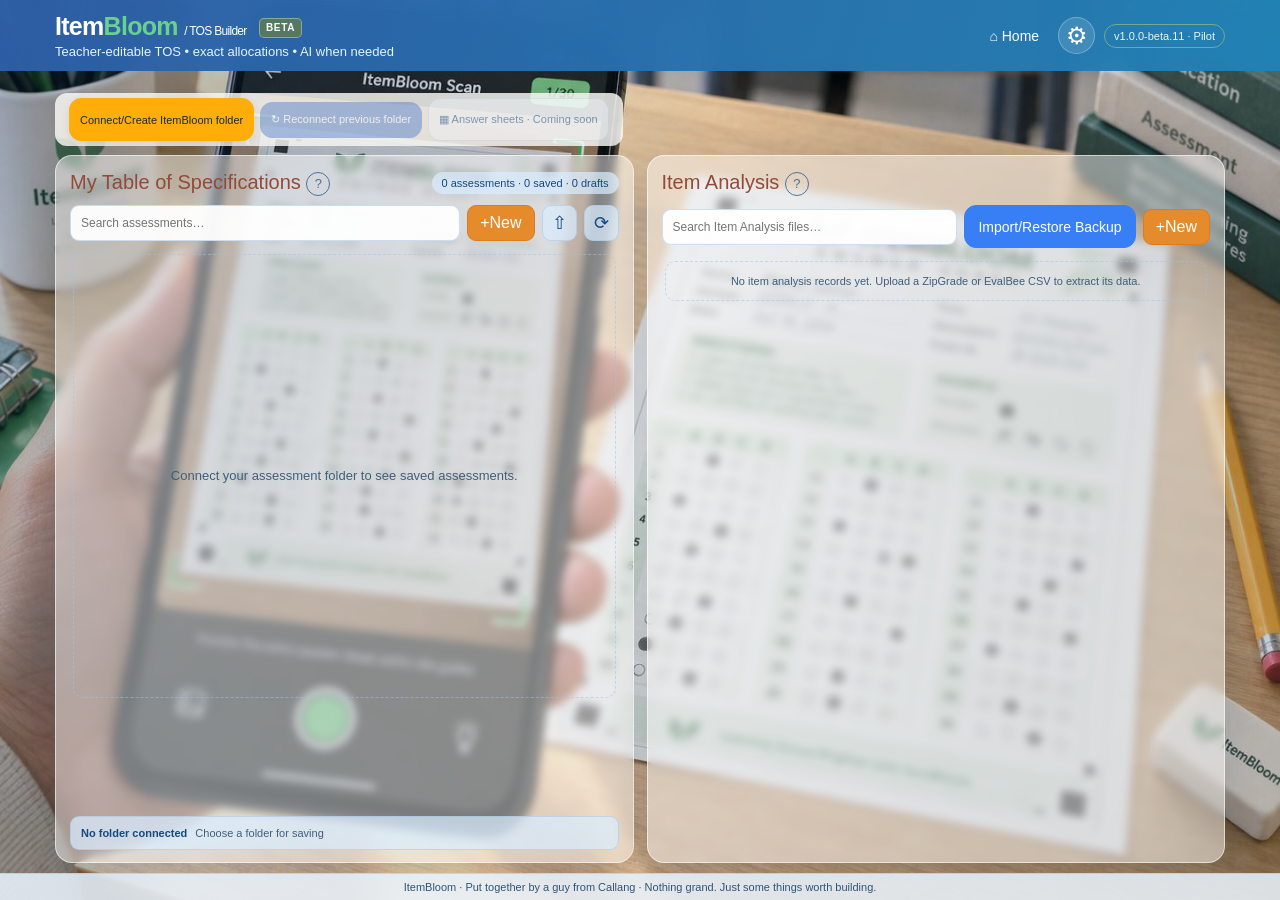
==== commit e7d54d17: "Retain older recovery data across saves and storage events" ====
--- a/index.html
+++ b/index.html
@@ -689,7 +689,8 @@
 function saveOutputPreference(){try{const old=readPreferences();draftStorage.writeJSON(PREF_STORE,{...old,header:{...state.header}})}catch{}}
 const RECOVERY_PREFIX='itembloom-tos-recovery-v1-';
 function readLegacyDrafts(){return draftStorage.readJSON(DRAFT_STORE,{},v=>v&&typeof v==='object'&&!Array.isArray(v));}
-function readDrafts(){const all={...readLegacyDrafts()};try{for(let i=0;i<localStorage.length;i++){const key=localStorage.key(i);if(!key?.startsWith(RECOVERY_PREFIX))continue;const record=draftStorage.readJSON(key,null);if(record)all[key.slice(RECOVERY_PREFIX.length)]=record;}}catch(ex){draftLimitWarning('Browser recovery could not be enumerated: '+ex.message);}return all;}
+const LEGACY_ACTIVE_KEYS={'legacy-active-current':STORE,'legacy-active-older':LEGACY_STORE};
+function readDrafts(){const all={...readLegacyDrafts()};for(const [id,key] of Object.entries(LEGACY_ACTIVE_KEYS)){const record=draftStorage.readJSON(key,null);if(draftPolicy.recognizable(record)&&!Object.values(all).some(value=>window.ItemBloomSaveGuard.fingerprint(value)===window.ItemBloomSaveGuard.fingerprint(record)))all[id]=record;}try{for(let i=0;i<localStorage.length;i++){const key=localStorage.key(i);if(!key?.startsWith(RECOVERY_PREFIX))continue;const record=draftStorage.readJSON(key,null);if(record)all[key.slice(RECOVERY_PREFIX.length)]=record;}}catch(ex){draftLimitWarning('Browser recovery could not be enumerated: '+ex.message);}return all;}
 const initialPrefs=readPreferences();
 if(validBloomPreference(initialPrefs))state.dist=initialPrefs.dist.map(Number);
 if(initialPrefs.header&&typeof initialPrefs.header==='object')state.header={...defaultHeader,...initialPrefs.header};
@@ -727,7 +728,7 @@
 
 function writeDraftRecord(id,obj){cachedDrafts[id]=structuredClone(obj);const saved=draftStorage.writeJSON(RECOVERY_PREFIX+id,obj);renderRecent();return saved;}
 function rememberDraft(){if(!state.assessmentId)return false;if(currentRecoverySourceId!==state.assessmentId||!currentRecoveryId){currentRecoveryId=newId();currentRecoverySourceId=state.assessmentId;}return writeDraftRecord(currentRecoveryId,{...structuredClone(state),format:SCHEMA});}
-function forgetDraft(id){const legacy=readLegacyDrafts();if(Object.prototype.hasOwnProperty.call(legacy,id)){delete legacy[id];if(!draftStorage.writeJSON(DRAFT_STORE,legacy))return false;}if(!draftStorage.remove(RECOVERY_PREFIX+id))return false;delete cachedDrafts[id];renderRecent();return true;}
+function forgetDraft(id){if(LEGACY_ACTIVE_KEYS[id]&&!draftStorage.remove(LEGACY_ACTIVE_KEYS[id]))return false;const legacy=readLegacyDrafts();if(Object.prototype.hasOwnProperty.call(legacy,id)){const original=legacy[id];for(const key of Object.values(LEGACY_ACTIVE_KEYS)){const value=draftStorage.readJSON(key,null);if(value&&window.ItemBloomSaveGuard.fingerprint(value)===window.ItemBloomSaveGuard.fingerprint(original)&&!draftStorage.remove(key))return false;}delete legacy[id];if(!draftStorage.writeJSON(DRAFT_STORE,legacy))return false;}if(!draftStorage.remove(RECOVERY_PREFIX+id))return false;delete cachedDrafts[id];renderRecent();return true;}
 function clearCurrentRecovery(){if(!currentRecoveryId)return true;if(!forgetDraft(currentRecoveryId))return false;currentRecoveryId=null;currentRecoverySourceId=null;return true;}
 function applyTheme(name){const allowed=['sage','dark','campus'];const value=allowed.includes(name)?name:'campus';document.body.dataset.theme=value;$('themeSelect').value=value;draftStorage.writeText('itembloom-tos-theme',value)}
 $('themeSelect').addEventListener('change',()=>{applyTheme($('themeSelect').value);saveBloomPreference()});
@@ -739,7 +740,7 @@
  if(draftPolicy.reason(recoveredActive)||!/^GRADE (?:[1-9]|1[0-2])$/.test(recoveredActive.grade)){
   const id=typeof recoveredActive.assessmentId==='string'&&/^a[a-zA-Z0-9-]{6,80}$/.test(recoveredActive.assessmentId)?recoveredActive.assessmentId:newId();
   cachedDrafts[id]=structuredClone(recoveredActive);draftLimitWarning('An older draft exceeds editing limits. Use Recover/export drafts or its Home action to access its original contents.');
- }else{const recoveryId=typeof recoveredActive.assessmentId==='string'?recoveredActive.assessmentId:newId();if(!cachedDrafts[recoveryId])cachedDrafts[recoveryId]=structuredClone({...recoveredActive,assessmentId:recoveryId});state={...state,...recoveredActive,header:{...defaultHeader,...recoveredActive.header}};const test=deriveTestMetadata(recoveredActive);if(!recoveredActive.term)state.term=test.term;if(!recoveredActive.testType)state.testType=test.testType;}
+ }else{state={...state,...recoveredActive,header:{...defaultHeader,...recoveredActive.header}};const test=deriveTestMetadata(recoveredActive);if(!recoveredActive.term)state.term=test.term;if(!recoveredActive.testType)state.testType=test.testType;}
 }
 
 state.assessmentId=typeof state.assessmentId==='string'&&/^a[a-zA-Z0-9-]{6,80}$/.test(state.assessmentId)?state.assessmentId:newId();
@@ -1250,7 +1251,7 @@
  return {id,title:obj.displayName||displayDefaultName(obj),grade:obj.grade,subject:obj.subject,section:obj.section||'',term:obj.term||'',schoolYear:obj.header?.sy||'',testType:obj.testType||'',otherTestType:obj.otherTestType||'',total:Number(obj.total),rows:(obj.rows||[]).map((r,i)=>({id:String(r.id||i+1),text:String(r.text||''),week:r.week})),draftMatrix:obj.draftMatrix||null};
 };
 function openCachedDraft(id,view=false){let obj=cachedDrafts[id];if(!obj)return showMessage('Draft not found.','warn');if(draftPolicy.reason(obj)){showDraftRecovery(id);return;}try{obj={...structuredClone(obj),assessmentId:newId(),displayName:(obj.displayName||displayDefaultName(obj))+' (Recovered copy)'};loadAssessment(obj,false);}catch(ex){showMessage('Cannot open draft: '+ex.message,'error');return;}readOnly=view;updateModeUI();goScreen(0);showMessage('Draft recovered. Save to a folder for a durable copy.','')}
-function removeCachedDraft(id){if(!window.confirm('Delete this browser draft? Saved files are not affected.'))return;if(!forgetDraft(id))return;if(currentRecoveryId===id||state.assessmentId===id){currentRecoveryId=null;currentRecoverySourceId=null;clearTimeout(autosaveTimer);autosaveTimer=null;state=freshAssessmentState();result=null;source='';diskBound=false;draftStorage.remove(STORE);renderTop();resetUndoHistory();goScreen(-1)}showMessage('Draft deleted.','')}
+function removeCachedDraft(id){if(!window.confirm('Delete this browser draft? Saved files are not affected.'))return;if(!forgetDraft(id))return;if(currentRecoveryId===id||state.assessmentId===id){currentRecoveryId=null;currentRecoverySourceId=null;clearTimeout(autosaveTimer);autosaveTimer=null;state=freshAssessmentState();result=null;source='';diskBound=false;renderTop();resetUndoHistory();goScreen(-1)}showMessage('Draft deleted.','')}
 function copyBrowserDraft(id){const original=cachedDrafts[id];if(!original)return;if(draftPolicy.reason(original)){showDraftRecovery(id);return;}const now=new Date().toISOString(),copy={...structuredClone(original),assessmentId:newId(),createdAt:now,updatedAt:now,displayName:(original.displayName||displayDefaultName(original))+' (Copy)'};const issue=draftPolicy.reason(copy);if(issue){draftLimitWarning(issue);return;}const saved=writeDraftRecord(copy.assessmentId,copy);if(saved)showMessage('Draft copied.','')}
 async function renameBrowserDraft(id){const original=cachedDrafts[id];if(!original)return;if(draftPolicy.reason(original)){showDraftRecovery(id);return;}const values=await fileAction('rename',original.displayName||displayDefaultName(original),false);if(!values)return;const obj={...structuredClone(original),displayName:values.name,updatedAt:new Date().toISOString()};const issue=draftPolicy.reason(obj);if(issue){draftLimitWarning(issue);return;}writeDraftRecord(id,obj);if(state.assessmentId===id){state.displayName=values.name;persist()}renderRecent()}
 function validShape(obj){return obj&&Array.isArray(obj.rows)&&obj.rows.length>=1&&obj.rows.length<=100&&Array.isArray(obj.dist)&&obj.dist.length===6&&obj.dist.every(v=>Number.isFinite(Number(v))&&Number(v)>=0)}
@@ -1345,7 +1346,7 @@
    savedFileBaseline=window.ItemBloomSaveGuard.fingerprint({...snapshot,format:SCHEMA});
    state.updatedAt=snapshot.updatedAt;state.displayName=snapshot.displayName;
    diskBound=true;savedOriginal=structuredClone(snapshot);savedBaseline=comparable(snapshot);
-   draftStorage.remove(STORE);
+   
    await scanFolder();clearCurrentRecovery();updateModeUI();updateSaveIndicator('Saved changes to existing assessment');return true;
   }finally{saving=false;}
  });writeQueue=job;return job;
@@ -1391,7 +1392,7 @@
    state=structuredClone(snapshot);diskBound=true;boundLocation={dir:target.dir,path:target.path,name:fileName};
    savedFileBaseline=window.ItemBloomSaveGuard.fingerprint({...snapshot,format:SCHEMA});
    savedOriginal=structuredClone(snapshot);savedBaseline=comparable(snapshot);
-   draftStorage.remove(STORE);
+   
    await scanFolder();clearCurrentRecovery();resetUndoHistory();updateModeUI();
    updateSaveIndicator('Saved to '+(target.path||folderHandle.name));showMessage(existingHandle?'Assessment file overwritten with confirmation.':'Saved: '+values.name,'');return true;
   }
@@ -1468,7 +1469,7 @@
 scanFolder=trackUpdateOperation(scanFolder);
 restoreFolder=trackUpdateOperation(restoreFolder);
 renderTop();updatePreviewAccess();renderRecent();statusFolder();resetAIAssistance();goScreen(-1);resetUndoHistory();updateModeUI();$('message').classList.add('hidden');restoreFolder();
-window.addEventListener('storage',ev=>{if(ev.key===DRAFT_STORE||ev.key?.startsWith(RECOVERY_PREFIX)){cachedDrafts={...readDrafts()};renderRecent();}});
+window.addEventListener('storage',ev=>{if(ev.key===DRAFT_STORE||ev.key===STORE||ev.key===LEGACY_STORE||ev.key?.startsWith(RECOVERY_PREFIX)){const pending=currentRecoveryId&&cachedDrafts[currentRecoveryId];cachedDrafts={...readDrafts()};if(pending&&!cachedDrafts[currentRecoveryId])cachedDrafts[currentRecoveryId]=pending;renderRecent();}});
 
 // Compact help dialogs: no instructional paragraphs occupying the main workspace.
 const HELP_INFO={
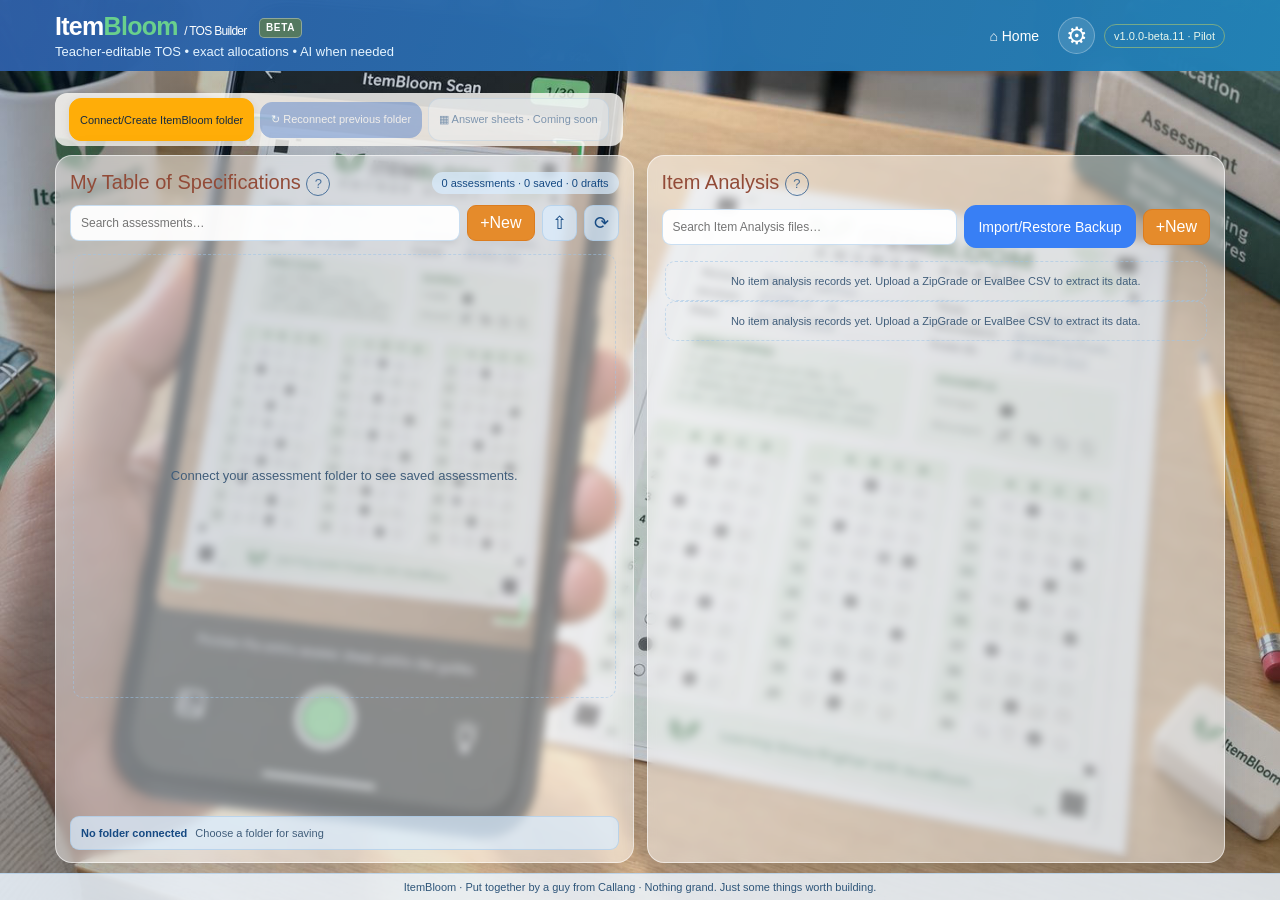
==== commit 3610737d: "Keep new-assessment preferences separate from opened files and make recovery preview side-effect-fre" ====
--- a/index.html
+++ b/index.html
@@ -682,7 +682,7 @@
  if(draftStorage.blocked.has(DRAFT_STORE)){const recovered=readDrafts();if(draftStorage.blocked.has(DRAFT_STORE))return;cachedDrafts={...recovered,...cachedDrafts};}
  for(const key of [STORE,LEGACY_STORE,PREF_STORE,AI_PREFS])if(draftStorage.blocked.has(key))draftStorage.readJSON(key,null);
  if(draftStorage.blocked.has('itembloom-tos-theme'))draftStorage.readText('itembloom-tos-theme');
- rememberDraft();draftStorage.retryWrites();
+ if(screen!==-1&&!readOnly&&(!diskBound||isSavedDirty()))rememberDraft();draftStorage.retryWrites();
 });
 function readPreferences(){return draftStorage.readJSON(PREF_STORE,{},v=>v&&typeof v==='object'&&!Array.isArray(v))}
 function saveBloomPreference(){try{const old=readPreferences(),next={...old,theme:document.body.dataset.theme||'campus'};if(state.quotaMode==='percent'&&validBloomPreference(state))next.dist=state.dist.map(Number);else if(state.quotaMode==='count'&&state.dist.length===6&&state.dist.every(n=>Number.isFinite(Number(n))&&Number(n)>=0)&&Number(state.total)>0&&state.dist.reduce((a,n)=>a+Number(n),0)===Number(state.total))next.dist=state.dist.map(n=>Number(n)/Number(state.total)*100);draftStorage.writeJSON(PREF_STORE,next)}catch{}}
@@ -724,14 +724,14 @@
  await action();return true;
 }
 async function reloadSavedCurrent(){if(!savedOriginal)return;state=structuredClone(savedOriginal);result=null;source='';renderTop();updatePreviewAccess();}
-$('switchEdit').addEventListener('click',()=>{readOnly=false;updateModeUI();showMessage('Edit mode. Changes will not overwrite the saved file until you click Save.','')});
+$('switchEdit').addEventListener('click',()=>{readOnly=false;if(!diskBound)rememberDraft();updateModeUI();showMessage('Edit mode. Changes will not overwrite the saved file until you click Save.','')});
 
 function writeDraftRecord(id,obj){cachedDrafts[id]=structuredClone(obj);const saved=draftStorage.writeJSON(RECOVERY_PREFIX+id,obj);renderRecent();return saved;}
 function rememberDraft(){if(!state.assessmentId)return false;if(currentRecoverySourceId!==state.assessmentId||!currentRecoveryId){currentRecoveryId=newId();currentRecoverySourceId=state.assessmentId;}return writeDraftRecord(currentRecoveryId,{...structuredClone(state),format:SCHEMA});}
 function forgetDraft(id){if(LEGACY_ACTIVE_KEYS[id]&&!draftStorage.remove(LEGACY_ACTIVE_KEYS[id]))return false;const legacy=readLegacyDrafts();if(Object.prototype.hasOwnProperty.call(legacy,id)){const original=legacy[id];for(const key of Object.values(LEGACY_ACTIVE_KEYS)){const value=draftStorage.readJSON(key,null);if(value&&window.ItemBloomSaveGuard.fingerprint(value)===window.ItemBloomSaveGuard.fingerprint(original)&&!draftStorage.remove(key))return false;}delete legacy[id];if(!draftStorage.writeJSON(DRAFT_STORE,legacy))return false;}if(!draftStorage.remove(RECOVERY_PREFIX+id))return false;delete cachedDrafts[id];renderRecent();return true;}
 function clearCurrentRecovery(){if(!currentRecoveryId)return true;if(!forgetDraft(currentRecoveryId))return false;currentRecoveryId=null;currentRecoverySourceId=null;return true;}
 function applyTheme(name){const allowed=['sage','dark','campus'];const value=allowed.includes(name)?name:'campus';document.body.dataset.theme=value;$('themeSelect').value=value;draftStorage.writeText('itembloom-tos-theme',value)}
-$('themeSelect').addEventListener('change',()=>{applyTheme($('themeSelect').value);saveBloomPreference()});
+$('themeSelect').addEventListener('change',()=>{applyTheme($('themeSelect').value);const prefs=readPreferences();draftStorage.writeJSON(PREF_STORE,{...prefs,theme:document.body.dataset.theme})});
 applyTheme(draftStorage.readText('itembloom-tos-theme')||readPreferences().theme||'campus');
 function newId(){return 'a'+(crypto.randomUUID?crypto.randomUUID():Date.now().toString(36)+'-'+Math.random().toString(36).slice(2))}
 
@@ -1250,16 +1250,16 @@
  if(ambiguousAssessmentIds.has(id)||!obj||!validShape(obj)||!/^GRADE (?:[1-9]|1[0-2])$/.test(obj.grade)||obj.placementReview)throw Error('The assessment is unavailable or requires placement review. Reconnect the folder and refresh the list.');
  return {id,title:obj.displayName||displayDefaultName(obj),grade:obj.grade,subject:obj.subject,section:obj.section||'',term:obj.term||'',schoolYear:obj.header?.sy||'',testType:obj.testType||'',otherTestType:obj.otherTestType||'',total:Number(obj.total),rows:(obj.rows||[]).map((r,i)=>({id:String(r.id||i+1),text:String(r.text||''),week:r.week})),draftMatrix:obj.draftMatrix||null};
 };
-function openCachedDraft(id,view=false){let obj=cachedDrafts[id];if(!obj)return showMessage('Draft not found.','warn');if(draftPolicy.reason(obj)){showDraftRecovery(id);return;}try{obj={...structuredClone(obj),assessmentId:newId(),displayName:(obj.displayName||displayDefaultName(obj))+' (Recovered copy)'};loadAssessment(obj,false);}catch(ex){showMessage('Cannot open draft: '+ex.message,'error');return;}readOnly=view;updateModeUI();goScreen(0);showMessage('Draft recovered. Save to a folder for a durable copy.','')}
+function openCachedDraft(id,view=false){let obj=cachedDrafts[id];if(!obj)return showMessage('Draft not found.','warn');if(draftPolicy.reason(obj)){showDraftRecovery(id);return;}try{obj={...structuredClone(obj),assessmentId:newId(),displayName:(obj.displayName||displayDefaultName(obj))+' (Recovered copy)'};loadAssessment(obj,false,view);}catch(ex){showMessage('Cannot open draft: '+ex.message,'error');return;}readOnly=view;updateModeUI();goScreen(0);showMessage('Draft recovered. Save to a folder for a durable copy.','')}
 function removeCachedDraft(id){if(!window.confirm('Delete this browser draft? Saved files are not affected.'))return;if(!forgetDraft(id))return;if(currentRecoveryId===id||state.assessmentId===id){currentRecoveryId=null;currentRecoverySourceId=null;clearTimeout(autosaveTimer);autosaveTimer=null;state=freshAssessmentState();result=null;source='';diskBound=false;renderTop();resetUndoHistory();goScreen(-1)}showMessage('Draft deleted.','')}
 function copyBrowserDraft(id){const original=cachedDrafts[id];if(!original)return;if(draftPolicy.reason(original)){showDraftRecovery(id);return;}const now=new Date().toISOString(),copy={...structuredClone(original),assessmentId:newId(),createdAt:now,updatedAt:now,displayName:(original.displayName||displayDefaultName(original))+' (Copy)'};const issue=draftPolicy.reason(copy);if(issue){draftLimitWarning(issue);return;}const saved=writeDraftRecord(copy.assessmentId,copy);if(saved)showMessage('Draft copied.','')}
 async function renameBrowserDraft(id){const original=cachedDrafts[id];if(!original)return;if(draftPolicy.reason(original)){showDraftRecovery(id);return;}const values=await fileAction('rename',original.displayName||displayDefaultName(original),false);if(!values)return;const obj={...structuredClone(original),displayName:values.name,updatedAt:new Date().toISOString()};const issue=draftPolicy.reason(obj);if(issue){draftLimitWarning(issue);return;}writeDraftRecord(id,obj);if(state.assessmentId===id){state.displayName=values.name;persist()}renderRecent()}
 function validShape(obj){return obj&&Array.isArray(obj.rows)&&obj.rows.length>=1&&obj.rows.length<=100&&Array.isArray(obj.dist)&&obj.dist.length===6&&obj.dist.every(v=>Number.isFinite(Number(v))&&Number(v)>=0)}
-function loadAssessment(obj,fromFolder){if(!validShape(obj))throw Error('Unrecognized ItemBloom assessment file');if(!Number.isSafeInteger(Number(obj.total))||Number(obj.total)<1||Number(obj.total)>500)throw Error('Missing or invalid total item count. Original file preserved.');if(!/^GRADE (?:[1-9]|1[0-2])$/.test(obj.grade))throw Error('Missing or invalid grade level. Original file preserved.');if(obj.rows.some(r=>!r||typeof r.id!=='string'||!r.id)||new Set(obj.rows.map(r=>r.id)).size!==obj.rows.length)throw Error('Missing or duplicate competency IDs. Original file preserved.');if(obj.draftMatrix!=null&&(!Array.isArray(obj.draftMatrix)||obj.draftMatrix.some(row=>!Array.isArray(row)||row.length!==6||row.some(v=>!Number.isSafeInteger(v)||v<0||v>500))))throw Error('Invalid saved placement matrix. Original file preserved.');if(obj.draftMatrix&&obj.draftMatrix.length!==obj.rows.length&&!obj.placementReview)throw Error('Saved matrix does not match competencies. Original file preserved.');const issue=draftPolicy.reason(obj);if(issue)throw Error(issue);const nextFileBaseline=fromFolder?window.ItemBloomSaveGuard.fingerprint(obj):null;obj=structuredClone(obj);const ids=new Set();const rows=obj.rows.map((r,i)=>{let id=String(r.id||'import'+i);if(ids.has(id))id='import'+i;ids.add(id);return{...r,id,week:String(r.week??''),text:String(r.text??''),days:r.days??0}});
+function loadAssessment(obj,fromFolder,viewOnly=false){if(!validShape(obj))throw Error('Unrecognized ItemBloom assessment file');if(!Number.isSafeInteger(Number(obj.total))||Number(obj.total)<1||Number(obj.total)>500)throw Error('Missing or invalid total item count. Original file preserved.');if(!/^GRADE (?:[1-9]|1[0-2])$/.test(obj.grade))throw Error('Missing or invalid grade level. Original file preserved.');if(obj.rows.some(r=>!r||typeof r.id!=='string'||!r.id)||new Set(obj.rows.map(r=>r.id)).size!==obj.rows.length)throw Error('Missing or duplicate competency IDs. Original file preserved.');if(obj.draftMatrix!=null&&(!Array.isArray(obj.draftMatrix)||obj.draftMatrix.some(row=>!Array.isArray(row)||row.length!==6||row.some(v=>!Number.isSafeInteger(v)||v<0||v>500))))throw Error('Invalid saved placement matrix. Original file preserved.');if(obj.draftMatrix&&obj.draftMatrix.length!==obj.rows.length&&!obj.placementReview)throw Error('Saved matrix does not match competencies. Original file preserved.');const issue=draftPolicy.reason(obj);if(issue)throw Error(issue);const nextFileBaseline=fromFolder?window.ItemBloomSaveGuard.fingerprint(obj):null;obj=structuredClone(obj);const ids=new Set();const rows=obj.rows.map((r,i)=>{let id=String(r.id||'import'+i);if(ids.has(id))id='import'+i;ids.add(id);return{...r,id,week:String(r.week??''),text:String(r.text??''),days:r.days??0}});
  const id=validAssessmentId(obj.assessmentId)?obj.assessmentId:newId(),legacy=deriveTestMetadata(obj);
  const candidate={...obj,grade:String(obj.grade),subject:String(obj.subject??''),section:String(obj.section||''),displayName:String(obj.displayName||''),term:obj.term||legacy.term,testType:obj.testType||legacy.testType,otherTestType:obj.otherTestType??legacy.otherTestType,total:obj.total,manualTotal:!!obj.manualTotal,quotaMode:obj.quotaMode==='count'?'count':'percent',dist:obj.dist,numbering:obj.numbering==='horizontal'?'horizontal':'vertical',contactUnit:obj.contactUnit==='hours'?'hours':'days',logoData:typeof obj.logoData==='string'&&/^data:image\/(?:png|jpeg|webp);base64,[A-Za-z0-9+/=]+$/.test(obj.logoData)?obj.logoData:null,rows,header:{...defaultHeader,...(obj.header||{})},draftMatrix:Array.isArray(obj.draftMatrix)?obj.draftMatrix:null,placementReview:obj.placementReview||null,draftSource:String(obj.draftSource||''),placementProvenance:placementProvenance(obj.placementProvenance),draftNotes:Array.isArray(obj.draftNotes)?obj.draftNotes:[],answerSheet:obj.answerSheet&&typeof obj.answerSheet==='object'?structuredClone(obj.answerSheet):null,assessmentId:id,createdAt:obj.createdAt||new Date().toISOString(),updatedAt:obj.updatedAt||new Date().toISOString()};
  const normalizedIssue=draftPolicy.reason({...candidate,format:SCHEMA});if(normalizedIssue)throw Error(normalizedIssue);savedFileBaseline=nextFileBaseline;autoDraftAllowed=false;currentRecoveryId=null;currentRecoverySourceId=null;state=candidate;
- diskBound=!!(fromFolder&&folderHandle);result=null;source='';savedOriginal=diskBound?structuredClone(state):null;savedBaseline=diskBound?comparable(state):null;if(!diskBound){rememberDraft()}renderTop();resetUndoHistory();updatePreviewAccess();updateSaveIndicator();updateModeUI();}
+ diskBound=!!(fromFolder&&folderHandle);result=null;source='';savedOriginal=diskBound?structuredClone(state):null;savedBaseline=diskBound?comparable(state):null;if(!diskBound&&!viewOnly){rememberDraft()}renderTop();resetUndoHistory();updatePreviewAccess();updateSaveIndicator();updateModeUI();}
 async function getDirByPath(path='',create=false){let dir=folderHandle;if(!dir)throw Error('Connect your save folder first');for(const part of String(path||'').split('/').filter(Boolean)){if(part==='.'||part==='..'||/[\\]/.test(part))throw Error('Invalid folder name');dir=await dir.getDirectoryHandle(part,{create})}return dir}
 async function scanFolder(){if(!folderHandle){recentAssessments=[];savedLocations.clear();renderRecent();return}const selected=folderHandle,token=++folderVersion,items=new Map(),locations=new Map(),duplicates=new Set(),folders=[''];let seen=0;
  try{const queue=[{dir:selected,path:'',depth:0}];while(queue.length){const {dir,path,depth}=queue.shift();for await(const [name,handle] of dir.entries()){if(++seen>8000)throw Error('Folder contains too many entries; choose a smaller assessment folder.');if(handle.kind==='directory'){if(depth<12){const subpath=path?path+'/'+name:name;folders.push(subpath);queue.push({dir:handle,path:subpath,depth:depth+1})}continue}if(handle.kind!=='file'||!name.toLowerCase().endsWith('.json'))continue;try{const file=await handle.getFile();if(file.size>2500000||file.size===0)continue;const obj=JSON.parse(await file.text());if(!validShape(obj)||!validAssessmentId(obj.assessmentId))continue;const row={...assessmentSummary(obj),fileName:name,folderPath:path};const old=items.get(row.id);if(duplicates.has(row.id))continue;if(old){duplicates.add(row.id);items.delete(row.id);locations.delete(row.id);}else{items.set(row.id,row);locations.set(row.id,{dir,name,path})}}catch{/* ignore unrelated/corrupt files */}}}
@@ -1357,8 +1357,8 @@
  try{
   if(readOnly||placementEditEnabled){showMessage('Finish editing before saving.','warn');return false;}if(state.placementReview)throw Error('Review retained placements or explicitly recalculate before saving.');if(state.draftMatrix){const q=computeQuotas();if(!placementRowsMatch(q)||!editableStatus(q).ok)throw Error('Placement matrix is inconsistent. Review before saving.');}
   await flushPendingSave();
-  // A saved assessment, or its recovered browser draft with the same ID,
-  // writes back to the original file instead of creating a conflicting copy.
+  // Only an explicitly opened, bound assessment can save to its original file.
+  // Recovery and Save As always use an independent document.
   if(!saveAs&&diskBound){await scanFolder();const found=savedLocations.get(state.assessmentId);if(!folderHandle||!found||ambiguousAssessmentIds.has(state.assessmentId)||!boundLocation||found.name!==boundLocation.name||found.path!==boundLocation.path||!(found.dir===boundLocation.dir||await found.dir.isSameEntry?.(boundLocation.dir)))throw Error('Original file is unavailable, moved, or ambiguous. Reconnect or use Save As.');
    if(!await saveToFolder(true))return false;resetUndoHistory();showMessage('Assessment saved.','');return true;
   }
@@ -1401,7 +1401,7 @@
 }
 function freshAssessmentState(){const now=new Date().toISOString(),prefs=readPreferences(),dist=validBloomPreference(prefs)?prefs.dist.map(Number):[...DEFAULT_BLOOM];return{grade:'GRADE 7',subject:'',section:'',displayName:'',term:defaultTermForDate(),testType:'termexam',otherTestType:'',total:50,manualTotal:false,quotaMode:'percent',dist,numbering:'vertical',rows:[{id:'c1',week:'',text:'',days:1}],header:{...defaultHeader,...(prefs.header||{})},draftMatrix:null,draftSource:'',draftNotes:[],answerSheet:null,assessmentId:newId(),createdAt:now,updatedAt:now}}
 $('editorSave').addEventListener('click',()=>saveNow());$('editorSaveAs').addEventListener('click',()=>saveNow(true));document.addEventListener('keydown',ev=>{if((ev.ctrlKey||ev.metaKey)&&ev.key.toLowerCase()==='s'&&screen!==-1){ev.preventDefault();if(!readOnly&&!saving&&!placementEditEnabled)saveNow(ev.shiftKey);}});
-async function startNewAssessment(){await flushPendingSave();currentRecoveryId=null;currentRecoverySourceId=null;autoDraftAllowed=true;boundLocation=null;saveBloomPreference();state=freshAssessmentState();result=null;source='';diskBound=false;readOnly=false;savedBaseline=null;savedOriginal=null;renderTop();resetUndoHistory();persist();goScreen(0);showMessage('New assessment started. Draft auto-save is on.','')}
+async function startNewAssessment(){await flushPendingSave();currentRecoveryId=null;currentRecoverySourceId=null;autoDraftAllowed=true;boundLocation=null;state=freshAssessmentState();result=null;source='';diskBound=false;readOnly=false;savedBaseline=null;savedOriginal=null;renderTop();resetUndoHistory();persist();goScreen(0);showMessage('New assessment started. Draft auto-save is on.','')}
 async function copySavedAssessment(id){const loc=savedLocations.get(id);if(!loc)return;try{await flushPendingSave();await ensureFolderWrite();await window.ItemBloomSaveGuard.withFileLock(async()=>{const obj=await verifyAssessmentFile(await loc.dir.getFileHandle(loc.name));if(obj.assessmentId!==id)throw Error('File identity changed. Refresh before copying.');const now=new Date().toISOString(),name=await uniqueName(loc.dir,(obj.displayName||loc.name.replace(/\.ibassessment\.json$/,''))+' (Copy)'),copy={...structuredClone(obj),assessmentId:newId(),displayName:name.name,createdAt:now,updatedAt:now};await checkAvailable(loc.dir,name.filename);await writeJSON(loc.dir,name.filename,copy);});await scanFolder();showMessage('Assessment copied.','')}catch(ex){showMessage('Copy failed: '+ex.message,'error')}}
 async function moveOrRename(id,mode){const loc=savedLocations.get(id);if(!loc)return;try{await flushPendingSave();const isRename=mode==='rename',obj=await verifyAssessmentFile(await loc.dir.getFileHandle(loc.name));if(obj.assessmentId!==id)throw Error('File identity changed. Refresh before moving or renaming.');const values=await fileAction(mode,obj.displayName||loc.name.replace(/\.ibassessment\.json$/,''),true,loc.path);if(!values)return;await ensureFolderWrite();const target=isRename?{dir:loc.dir,path:loc.path}:await targetForAction(values),name=isRename?fileNameFor(values.name):loc.name;const same=target.path===loc.path&&name===loc.name;if(same&&mode==='move'){showMessage('Assessment is already in that folder.','');return;}const newObj={...obj,displayName:isRename?values.name:obj.displayName,updatedAt:new Date().toISOString()};await window.ItemBloomSaveGuard.fileSave({expected:window.ItemBloomSaveGuard.fingerprint(obj),read:async()=>verifyAssessmentFile(await loc.dir.getFileHandle(loc.name)),write:async()=>{await checkAvailable(target.dir,name,same?loc.name:null);if(same){await backupBeforeOverwrite(loc.dir,loc.name,await loc.dir.getFileHandle(loc.name));await writeJSON(target.dir,name,newObj);return;}await writeJSON(target.dir,name,newObj);try{if(window.ItemBloomSaveGuard.fingerprint(await verifyAssessmentFile(await loc.dir.getFileHandle(loc.name)))!==window.ItemBloomSaveGuard.fingerprint(obj))throw Error('Original changed during move or rename; original retained.');await loc.dir.removeEntry(loc.name);}catch(ex){try{const copied=await verifyAssessmentFile(await target.dir.getFileHandle(name));if(window.ItemBloomSaveGuard.fingerprint(copied)===window.ItemBloomSaveGuard.fingerprint(newObj))await target.dir.removeEntry(name);}catch{}throw ex;}}});if(state.assessmentId===id&&diskBound){if(savedFileBaseline===window.ItemBloomSaveGuard.fingerprint(obj)){savedFileBaseline=window.ItemBloomSaveGuard.fingerprint({...newObj,format:SCHEMA});state.displayName=newObj.displayName;state.updatedAt=newObj.updatedAt;boundLocation={dir:target.dir,path:target.path,name};savedOriginal={...structuredClone(savedOriginal),displayName:newObj.displayName,updatedAt:newObj.updatedAt};savedBaseline=comparable(savedOriginal);if(isSavedDirty())rememberDraft();}else{boundLocation=null;showMessage('Open document no longer matches the moved file. Reopen or use Save As.','warn');}}await scanFolder();showMessage(mode==='move'?'Assessment moved.':'Assessment renamed.','')}catch(ex){showMessage('Could not '+mode+' assessment: '+ex.message,'error')}}
 async function renameSavedAssessment(id){return moveOrRename(id,'rename')}
